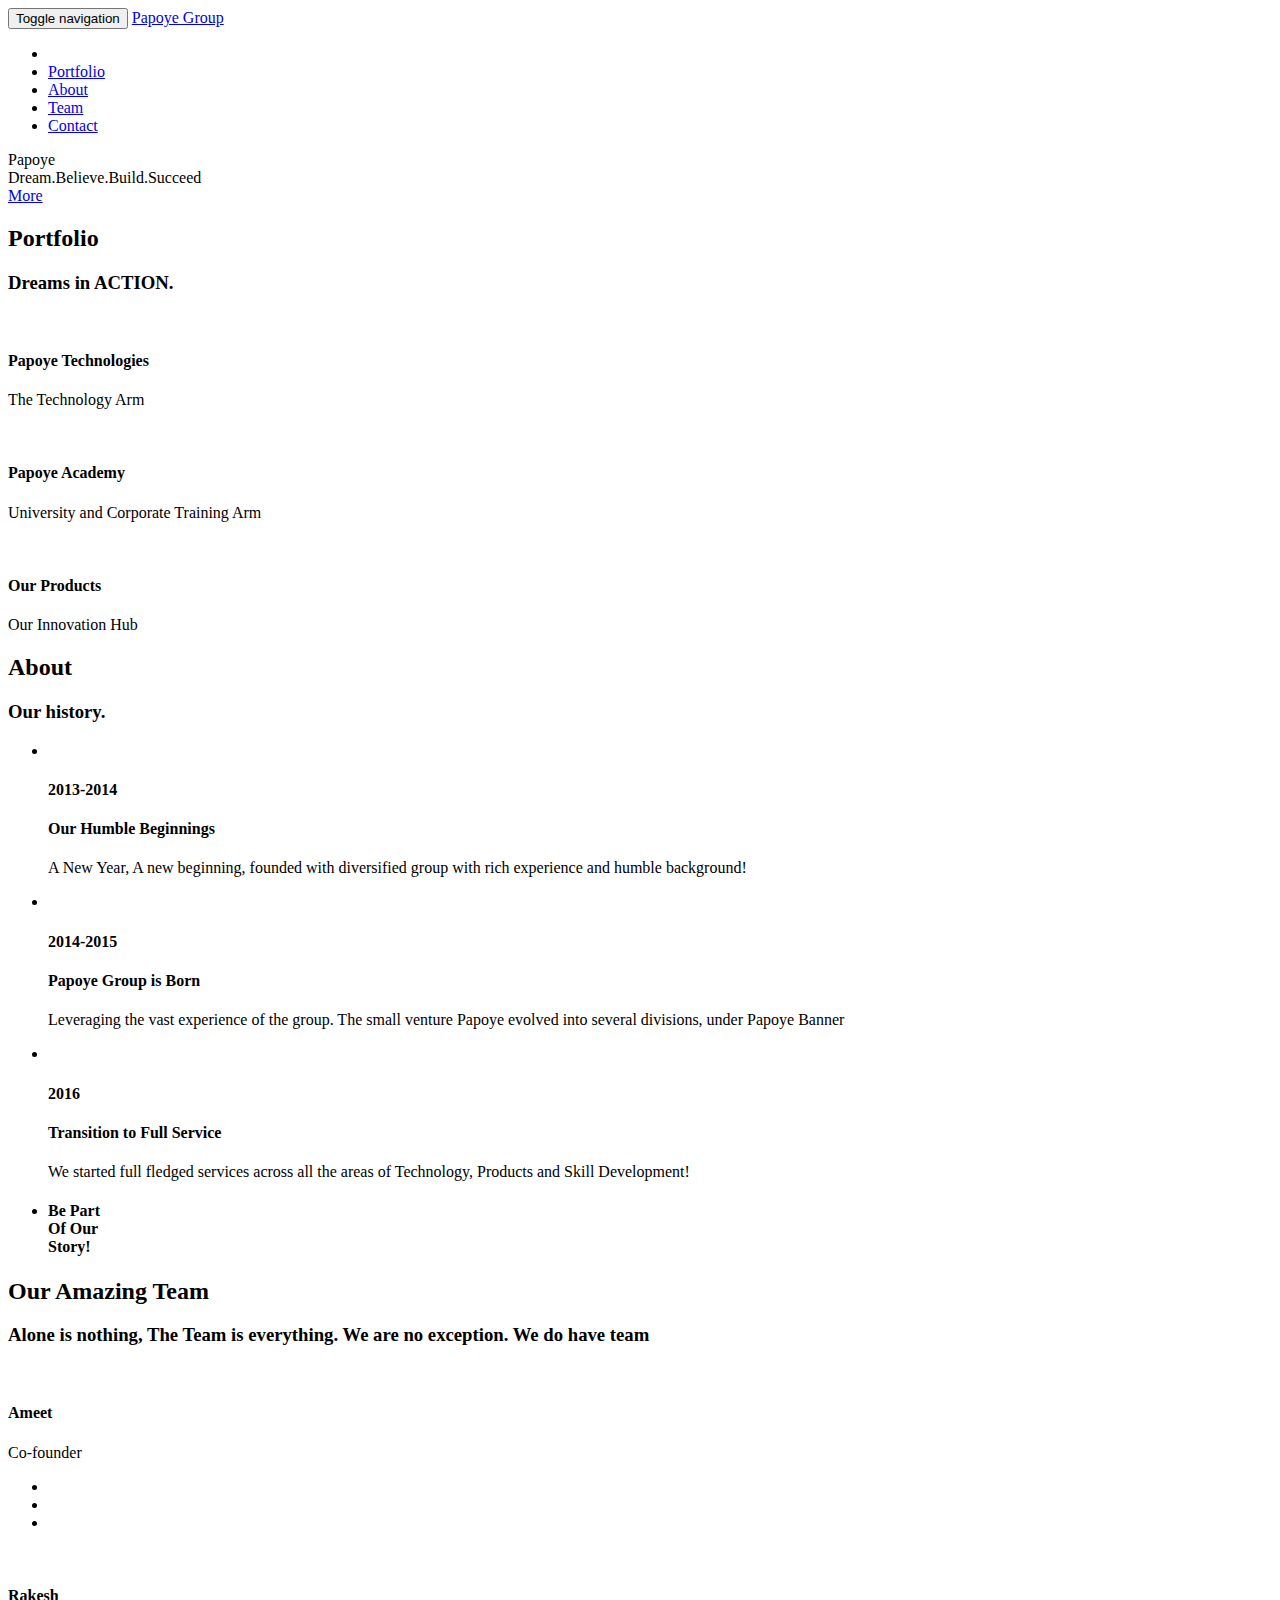
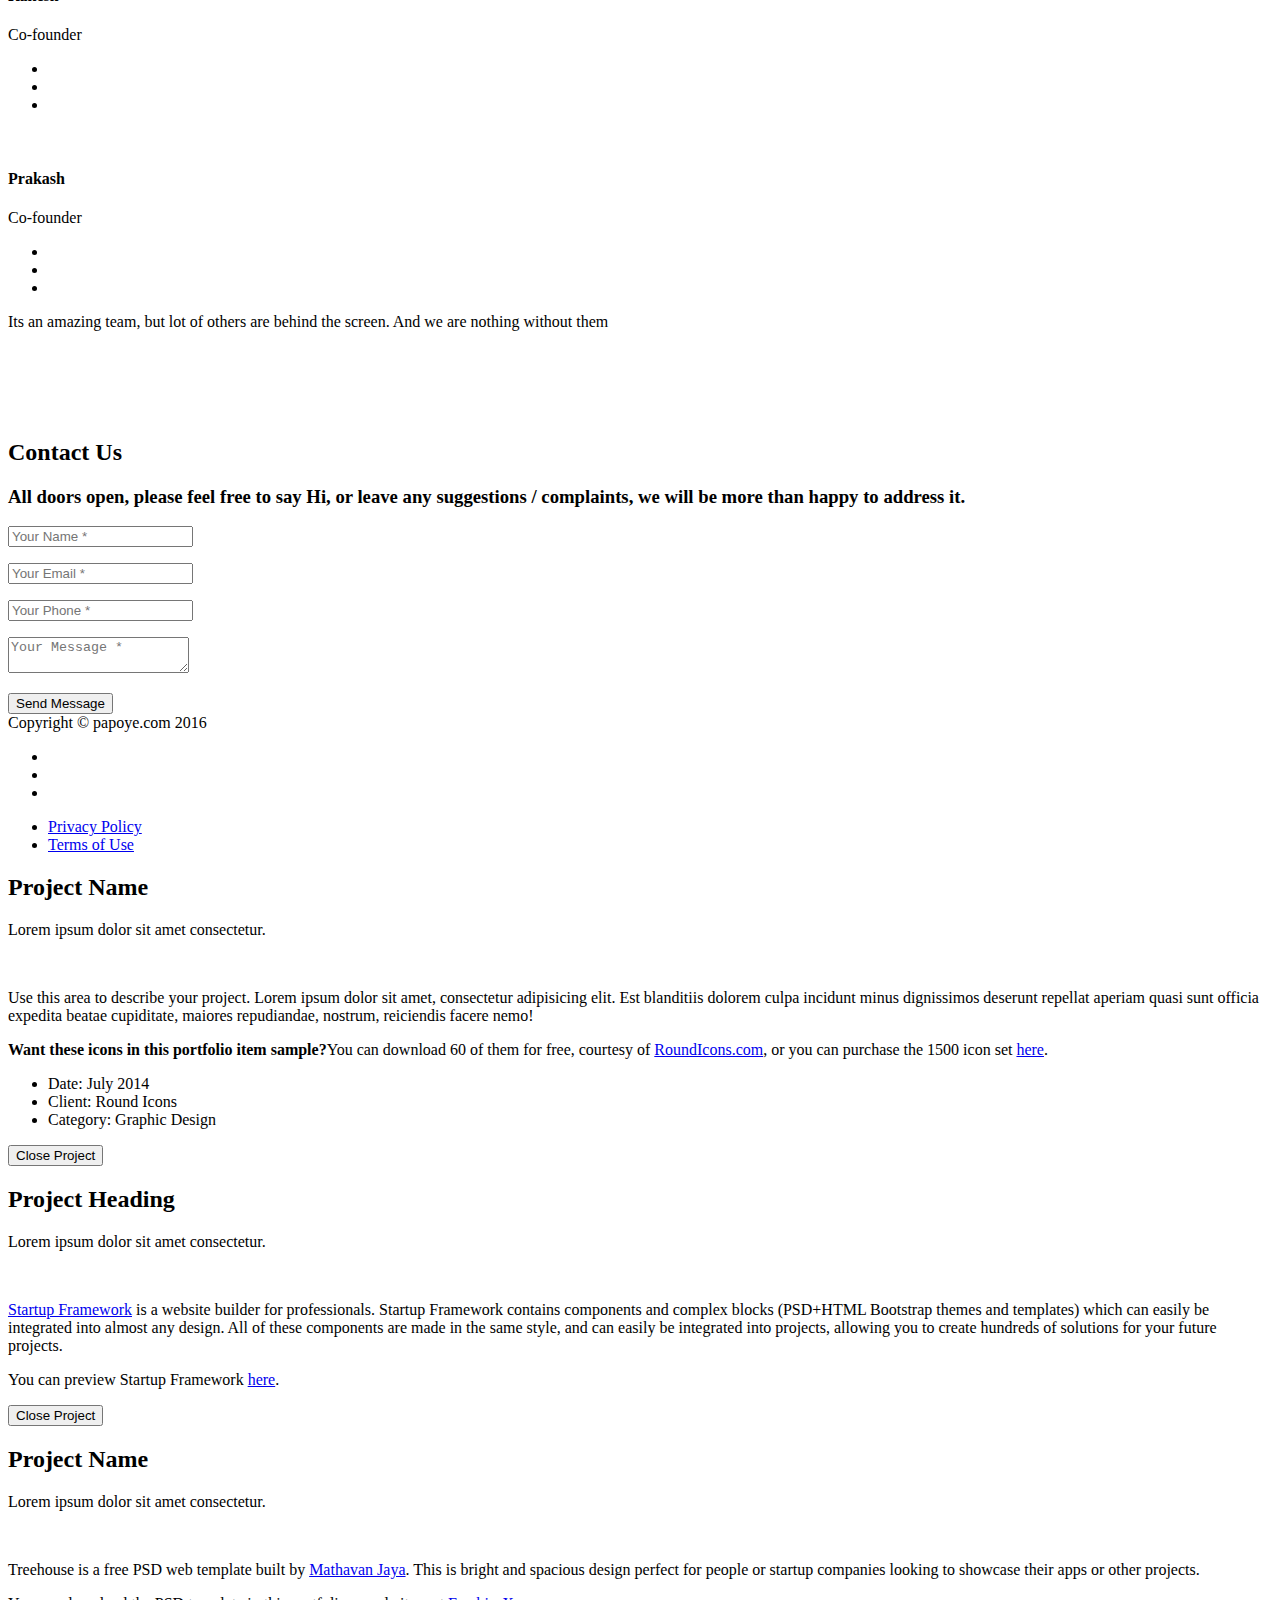
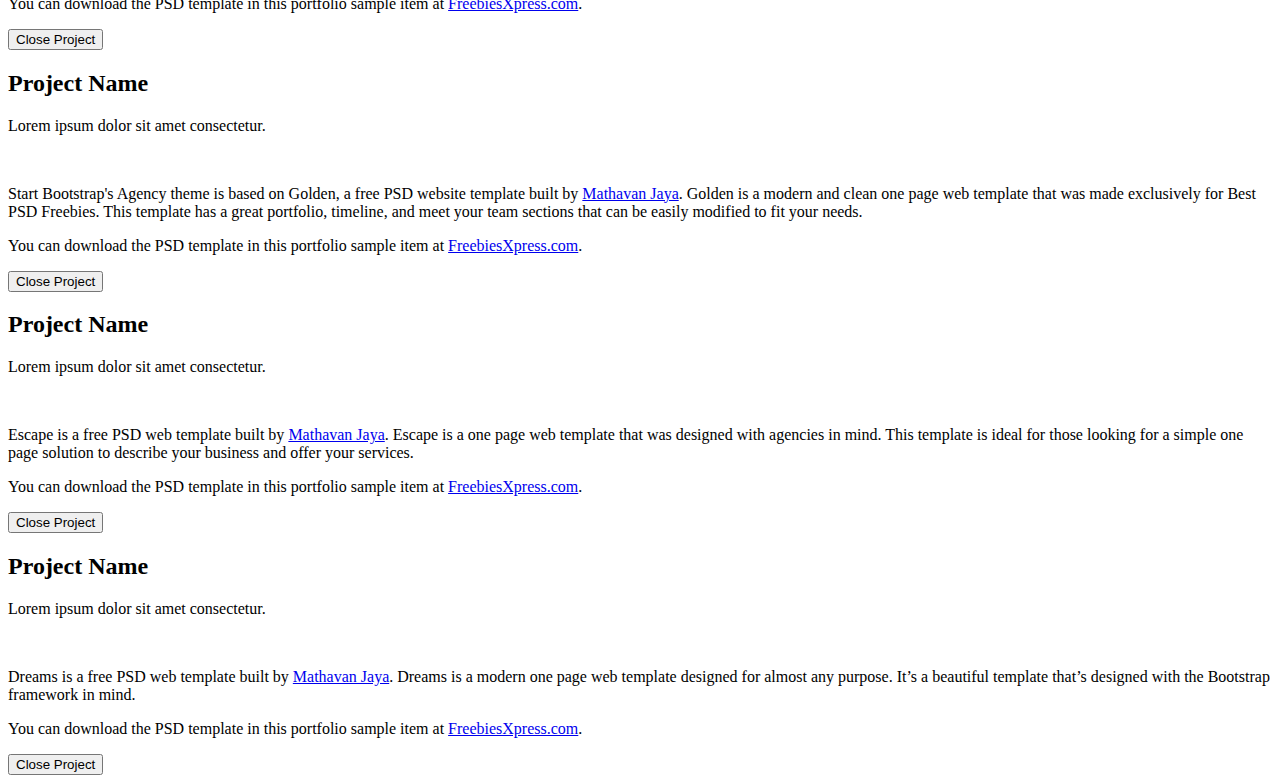
==== index.html @ d8cf4dfd "Update index.html" ====
<!DOCTYPE html>
<html lang="en" ng-app="dreamApp">

<head>

    <meta charset="utf-8">
    <meta http-equiv="X-UA-Compatible" content="IE=edge">
    <meta name="viewport" content="width=device-width, initial-scale=1">
    <meta name="description" content="">
    <meta name="author" content="">

    <title>Papoye - Dream.Believe.Build.Succeed.</title>

    <!-- Bootstrap Core CSS -->
    <link href="css/bootstrap.min.css" rel="stylesheet">

    <!-- Custom CSS -->
    <link href="css/agency.css" rel="stylesheet">

    <!-- Custom Fonts -->
    <link href="font-awesome/css/font-awesome.min.css" rel="stylesheet" type="text/css">
    <link href="https://fonts.googleapis.com/css?family=Montserrat:400,700" rel="stylesheet" type="text/css">
    <link href='https://fonts.googleapis.com/css?family=Kaushan+Script' rel='stylesheet' type='text/css'>
    <link href='https://fonts.googleapis.com/css?family=Droid+Serif:400,700,400italic,700italic' rel='stylesheet' type='text/css'>
    <link href='https://fonts.googleapis.com/css?family=Roboto+Slab:400,100,300,700' rel='stylesheet' type='text/css'>

    <!-- HTML5 Shim and Respond.js IE8 support of HTML5 elements and media queries -->
    <!-- WARNING: Respond.js doesn't work if you view the page via file:// -->
    <!--[if lt IE 9]>
        <script src="https://oss.maxcdn.com/libs/html5shiv/3.7.0/html5shiv.js"></script>
        <script src="https://oss.maxcdn.com/libs/respond.js/1.4.2/respond.min.js"></script>
    <![endif]-->

	<script src="bower_components/angular/angular.js" type="text/javascript"></script>
    <script src="bower_components/angular-sanitize/angular-sanitize.js" type="text/javascript"></script>
    <script src="components/home.js" type="text/javascript"></script>
    
    <script src="bower_components/angular-bootstrap/ui-bootstrap-tpls.min.js" type="text/javascript"></script>
</head>

<body id="page-top" class="index" ng-controller='HomeController as homeController'>

    <!-- Navigation -->
    <nav class="navbar navbar-default navbar-fixed-top">
        <div class="container">
            <!-- Brand and toggle get grouped for better mobile display -->
            <div class="navbar-header page-scroll">
                <button type="button" class="navbar-toggle" data-toggle="collapse" data-target="#bs-example-navbar-collapse-1">
                    <span class="sr-only">Toggle navigation</span>
                    <span class="icon-bar"></span>
                    <span class="icon-bar"></span>
                    <span class="icon-bar"></span>
                </button>
                <a class="navbar-brand page-scroll" href="#page-top">Papoye Group</a>
            </div>

            <!-- Collect the nav links, forms, and other content for toggling -->
            <div class="collapse navbar-collapse" id="bs-example-navbar-collapse-1">
                <ul class="nav navbar-nav navbar-right">
                    <li class="hidden">
                        <a href="#page-top"></a>
                    </li>
                    <li>
                        <a class="page-scroll" href="#portfolio">Portfolio</a>
                    </li>
                    <li>
                        <a class="page-scroll" href="#about">About</a>
                    </li>
                    <li>
                        <a class="page-scroll" href="#team">Team</a>
                    </li>
                    <li>
                        <a class="page-scroll" href="#contact">Contact</a>
                    </li>
                </ul>
            </div>
            <!-- /.navbar-collapse -->
        </div>
        <!-- /.container-fluid -->
    </nav>

    <!-- Header -->
    <header>
        <div class="container">
            <div class="intro-text">
                <div class="intro-heading">Papoye</div>
                <div class="intro-lead-in">Dream.Believe.Build.Succeed</div>
                <a href="#services" class="page-scroll btn btn-xl">More</a>
            </div>
        </div>
    </header>
    
    <!-- Services Section -->
    
    <!--section id="services" ng-bind-html="homeController.servicesSection">
    </section -->
    

    <!-- Portfolio Grid Section -->
    <section id="portfolio" class="bg-light-gray">
    	<div class="container">
            <div class="row">
                <div class="col-lg-12 text-center">
                    <h2 class="section-heading">Portfolio</h2>
                    <h3 class="section-subheading text-muted">Dreams in ACTION.</h3>
                </div>
            </div>
            <div class="row">
                <div class="col-md-4 col-sm-6 portfolio-item">
                    <a href="#portfolioModal1" class="portfolio-link" data-toggle="modal">
                        <div class="portfolio-hover">
                            <div class="portfolio-hover-content">
                                <i class="fa fa-plus fa-3x"></i>
                            </div>
                        </div>
                        <img src="img/portfolio/roundicons.png" class="img-responsive" alt="">
                    </a>
                    <div class="portfolio-caption">
                        <h4>Papoye Technologies</h4>
                        <p class="text-muted">The Technology Arm</p>
                    </div>
                </div>
                <div class="col-md-4 col-sm-6 portfolio-item">
                    <a href="#portfolioModal2" class="portfolio-link" data-toggle="modal">
                        <div class="portfolio-hover">
                            <div class="portfolio-hover-content">
                                <i class="fa fa-plus fa-3x"></i>
                            </div>
                        </div>
                        <img src="img/portfolio/startup-framework.png" class="img-responsive" alt="">
                    </a>
                    <div class="portfolio-caption">
                        <h4>Papoye Academy</h4>
                        <p class="text-muted">University and Corporate Training Arm</p>
                    </div>
                </div>
                <div class="col-md-4 col-sm-6 portfolio-item">
                    <a href="#portfolioModal3" class="portfolio-link" data-toggle="modal">
                        <div class="portfolio-hover">
                            <div class="portfolio-hover-content">
                                <i class="fa fa-plus fa-3x"></i>
                            </div>
                        </div>
                        <img src="img/portfolio/treehouse.png" class="img-responsive" alt="">
                    </a>
                    <div class="portfolio-caption">
                        <h4>Our Products</h4>
                        <p class="text-muted">Our Innovation Hub</p>
                    </div>
                </div>
            </div>
        </div>
    </section>

    <!-- About Section -->
    <section id="about">
        <div class="container">
            <div class="row">
                <div class="col-lg-12 text-center">
                    <h2 class="section-heading">About</h2>
                    <h3 class="section-subheading text-muted">Our history.</h3>
                </div>
            </div>
            <div class="row">
                <div class="col-lg-12">
                    <ul class="timeline">
                        <li>
                            <div class="timeline-image">
                                <img class="img-circle img-responsive" src="img/about/1.jpg" alt="">
                            </div>
                            <div class="timeline-panel">
                                <div class="timeline-heading">
                                    <h4>2013-2014</h4>
                                    <h4 class="subheading">Our Humble Beginnings</h4>
                                </div>
                                <div class="timeline-body">
                                    <p class="text-muted">A New Year, A new beginning, founded with diversified group with rich experience and humble background!</p>
                                </div>
                            </div>
                        </li>
                        <li class="timeline-inverted">
                            <div class="timeline-image">
                                <img class="img-circle img-responsive" src="img/about/2.jpg" alt="">
                            </div>
                            <div class="timeline-panel">
                                <div class="timeline-heading">
                                    <h4>2014-2015</h4>
                                    <h4 class="subheading">Papoye Group is Born</h4>
                                </div>
                                <div class="timeline-body">
                                    <p class="text-muted">Leveraging the vast experience of the group. The small venture Papoye evolved into several divisions, under Papoye Banner</p>
                                </div>
                            </div>
                        </li>
                        <li>
                            <div class="timeline-image">
                                <img class="img-circle img-responsive" src="img/about/3.jpg" alt="">
                            </div>
                            <div class="timeline-panel">
                                <div class="timeline-heading">
                                    <h4>2016</h4>
                                    <h4 class="subheading">Transition to Full Service</h4>
                                </div>
                                <div class="timeline-body">
                                    <p class="text-muted">We started full fledged services across all the areas of Technology, Products and Skill Development!</p>
                                </div>
                            </div>
                        </li>
                        <li class="timeline-inverted">
                            <div class="timeline-image">
                                <h4>Be Part
                                    <br>Of Our
                                    <br>Story!</h4>
                            </div>
                        </li>
                    </ul>
                </div>
            </div>
        </div>
    </section>

    <!-- Team Section -->
    <section id="team" class="bg-light-gray">
        <div class="container">
            <div class="row">
                <div class="col-lg-12 text-center">
                    <h2 class="section-heading">Our Amazing Team</h2>
                    <h3 class="section-subheading text-muted">Alone is nothing, The Team is everything. We are no exception. We do have team</h3>
                </div>
            </div>
            <div class="row">
                <div class="col-sm-4">
                    <div class="team-member">
                        <img src="img/team/1dd.jpg" class="img-responsive img-circle" alt="">
                        <h4>Ameet</h4>
                        <p class="text-muted">Co-founder</p>
                        <ul class="list-inline social-buttons">
                            <li><a href="#"><i class="fa fa-twitter"></i></a>
                            </li>
                            <li><a href="#"><i class="fa fa-facebook"></i></a>
                            </li>
                            <li><a href="#"><i class="fa fa-linkedin"></i></a>
                            </li>
                        </ul>
                    </div>
                </div>
                <div class="col-sm-4">
                    <div class="team-member">
                        <img src="img/team/2ddd.jpg" class="img-responsive img-circle" alt="">
                        <h4>Rakesh</h4>
                        <p class="text-muted">Co-founder</p>
                        <ul class="list-inline social-buttons">
                            <li><a href="#"><i class="fa fa-twitter"></i></a>
                            </li>
                            <li><a href="#"><i class="fa fa-facebook"></i></a>
                            </li>
                            <li><a href="#"><i class="fa fa-linkedin"></i></a>
                            </li>
                        </ul>
                    </div>
                </div>
                <div class="col-sm-4">
                    <div class="team-member">
                        <img src="img/team/3ddd.jpg" class="img-responsive img-circle" alt="">
                        <h4>Prakash</h4>
                        <p class="text-muted">Co-founder</p>
                        <ul class="list-inline social-buttons">
                            <li><a href="#"><i class="fa fa-twitter"></i></a>
                            </li>
                            <li><a href="#"><i class="fa fa-facebook"></i></a>
                            </li>
                            <li><a href="#"><i class="fa fa-linkedin"></i></a>
                            </li>
                        </ul>
                    </div>
                </div>
            </div>
            <div class="row">
                <div class="col-lg-8 col-lg-offset-2 text-center">
                    <p class="large text-muted">Its an amazing team, but lot of others are behind the screen. And we are nothing without them</p>
                </div>
            </div>
        </div>
    </section>

    <!-- Clients Aside -->
    <aside class="clients">
        <div class="container">
            <div class="row">
                <div class="col-md-3 col-sm-6">
                    <a href="#">
                        <img src="img/logos/envato.jpg" class="img-responsive img-centered" alt="">
                    </a>
                </div>
                <div class="col-md-3 col-sm-6">
                    <a href="#">
                        <img src="img/logos/designmodo.jpg" class="img-responsive img-centered" alt="">
                    </a>
                </div>
                <div class="col-md-3 col-sm-6">
                    <a href="#">
                        <img src="img/logos/themeforest.jpg" class="img-responsive img-centered" alt="">
                    </a>
                </div>
                <div class="col-md-3 col-sm-6">
                    <a href="#">
                        <img src="img/logos/creative-market.jpg" class="img-responsive img-centered" alt="">
                    </a>
                </div>
            </div>
        </div>
    </aside>
    
    <!-- Contact Section -->
    <section id="contact">
        <div class="container">
            <div class="row">
                <div class="col-lg-12 text-center">
                    <h2 class="section-heading">Contact Us</h2>
                    <h3 class="section-subheading text-muted">All doors open, please feel free to say Hi, or leave any suggestions / complaints, we will be more than happy to address it.</h3>
                </div>
            </div>
            <div class="row">
                <div class="col-lg-12">
                    <form name="sentMessage" id="contactForm" novalidate>
                        <div class="row">
                            <div class="col-md-6">
                                <div class="form-group">
                                    <input type="text" class="form-control" placeholder="Your Name *" id="name" required data-validation-required-message="Please enter your name.">
                                    <p class="help-block text-danger"></p>
                                </div>
                                <div class="form-group">
                                    <input type="email" class="form-control" placeholder="Your Email *" id="email" required data-validation-required-message="Please enter your email address.">
                                    <p class="help-block text-danger"></p>
                                </div>
                                <div class="form-group">
                                    <input type="tel" class="form-control" placeholder="Your Phone *" id="phone" required data-validation-required-message="Please enter your phone number.">
                                    <p class="help-block text-danger"></p>
                                </div>
                            </div>
                            <div class="col-md-6">
                                <div class="form-group">
                                    <textarea class="form-control" placeholder="Your Message *" id="message" required data-validation-required-message="Please enter a message."></textarea>
                                    <p class="help-block text-danger"></p>
                                </div>
                            </div>
                            <div class="clearfix"></div>
                            <div class="col-lg-12 text-center">
                                <div id="success"></div>
                                <button type="submit" class="btn btn-xl">Send Message</button>
                            </div>
                        </div>
                    </form>
                </div>
            </div>
        </div>
    </section>

    <footer>
        <div class="container">
            <div class="row">
                <div class="col-md-4">
                    <span class="copyright">Copyright &copy; papoye.com 2016</span>
                </div>
                <div class="col-md-4">
                    <ul class="list-inline social-buttons">
                        <li><a href="#"><i class="fa fa-twitter"></i></a>
                        </li>
                        <li><a href="#"><i class="fa fa-facebook"></i></a>
                        </li>
                        <li><a href="#"><i class="fa fa-linkedin"></i></a>
                        </li>
                    </ul>
                </div>
                <div class="col-md-4">
                    <ul class="list-inline quicklinks">
                        <li><a href="#">Privacy Policy</a>
                        </li>
                        <li><a href="#">Terms of Use</a>
                        </li>
                    </ul>
                </div>
            </div>
        </div>
    </footer>

    <!-- Portfolio Modals -->
    <!-- Use the modals below to showcase details about your portfolio projects! -->

    <!-- Portfolio Modal 1 -->
    <div class="portfolio-modal modal fade" id="portfolioModal1" tabindex="-1" role="dialog" aria-hidden="true">
        <div class="modal-content">
            <div class="close-modal" data-dismiss="modal">
                <div class="lr">
                    <div class="rl">
                    </div>
                </div>
            </div>
            <div class="container">
                <div class="row">
                    <div class="col-lg-8 col-lg-offset-2">
                        <div class="modal-body">
                            <!-- Project Details Go Here -->
                            <h2>Project Name</h2>
                            <p class="item-intro text-muted">Lorem ipsum dolor sit amet consectetur.</p>
                            <img class="img-responsive img-centered" src="img/portfolio/roundicons-free.png" alt="">
                            <p>Use this area to describe your project. Lorem ipsum dolor sit amet, consectetur adipisicing elit. Est blanditiis dolorem culpa incidunt minus dignissimos deserunt repellat aperiam quasi sunt officia expedita beatae cupiditate, maiores repudiandae, nostrum, reiciendis facere nemo!</p>
                            <p>
                                <strong>Want these icons in this portfolio item sample?</strong>You can download 60 of them for free, courtesy of <a href="https://getdpd.com/cart/hoplink/18076?referrer=bvbo4kax5k8ogc">RoundIcons.com</a>, or you can purchase the 1500 icon set <a href="https://getdpd.com/cart/hoplink/18076?referrer=bvbo4kax5k8ogc">here</a>.</p>
                            <ul class="list-inline">
                                <li>Date: July 2014</li>
                                <li>Client: Round Icons</li>
                                <li>Category: Graphic Design</li>
                            </ul>
                            <button type="button" class="btn btn-primary" data-dismiss="modal"><i class="fa fa-times"></i> Close Project</button>
                        </div>
                    </div>
                </div>
            </div>
        </div>
    </div>

    <!-- Portfolio Modal 2 -->
    <div class="portfolio-modal modal fade" id="portfolioModal2" tabindex="-1" role="dialog" aria-hidden="true">
        <div class="modal-content">
            <div class="close-modal" data-dismiss="modal">
                <div class="lr">
                    <div class="rl">
                    </div>
                </div>
            </div>
            <div class="container">
                <div class="row">
                    <div class="col-lg-8 col-lg-offset-2">
                        <div class="modal-body">
                            <h2>Project Heading</h2>
                            <p class="item-intro text-muted">Lorem ipsum dolor sit amet consectetur.</p>
                            <img class="img-responsive img-centered" src="img/portfolio/startup-framework-preview.png" alt="">
                            <p><a href="http://designmodo.com/startup/?u=787">Startup Framework</a> is a website builder for professionals. Startup Framework contains components and complex blocks (PSD+HTML Bootstrap themes and templates) which can easily be integrated into almost any design. All of these components are made in the same style, and can easily be integrated into projects, allowing you to create hundreds of solutions for your future projects.</p>
                            <p>You can preview Startup Framework <a href="http://designmodo.com/startup/?u=787">here</a>.</p>
                            <button type="button" class="btn btn-primary" data-dismiss="modal"><i class="fa fa-times"></i> Close Project</button>
                        </div>
                    </div>
                </div>
            </div>
        </div>
    </div>

    <!-- Portfolio Modal 3 -->
    <div class="portfolio-modal modal fade" id="portfolioModal3" tabindex="-1" role="dialog" aria-hidden="true">
        <div class="modal-content">
            <div class="close-modal" data-dismiss="modal">
                <div class="lr">
                    <div class="rl">
                    </div>
                </div>
            </div>
            <div class="container">
                <div class="row">
                    <div class="col-lg-8 col-lg-offset-2">
                        <div class="modal-body">
                            <!-- Project Details Go Here -->
                            <h2>Project Name</h2>
                            <p class="item-intro text-muted">Lorem ipsum dolor sit amet consectetur.</p>
                            <img class="img-responsive img-centered" src="img/portfolio/treehouse-preview.png" alt="">
                            <p>Treehouse is a free PSD web template built by <a href="https://www.behance.net/MathavanJaya">Mathavan Jaya</a>. This is bright and spacious design perfect for people or startup companies looking to showcase their apps or other projects.</p>
                            <p>You can download the PSD template in this portfolio sample item at <a href="http://freebiesxpress.com/gallery/treehouse-free-psd-web-template/">FreebiesXpress.com</a>.</p>
                            <button type="button" class="btn btn-primary" data-dismiss="modal"><i class="fa fa-times"></i> Close Project</button>
                        </div>
                    </div>
                </div>
            </div>
        </div>
    </div>

    <!-- Portfolio Modal 4 -->
    <div class="portfolio-modal modal fade" id="portfolioModal4" tabindex="-1" role="dialog" aria-hidden="true">
        <div class="modal-content">
            <div class="close-modal" data-dismiss="modal">
                <div class="lr">
                    <div class="rl">
                    </div>
                </div>
            </div>
            <div class="container">
                <div class="row">
                    <div class="col-lg-8 col-lg-offset-2">
                        <div class="modal-body">
                            <!-- Project Details Go Here -->
                            <h2>Project Name</h2>
                            <p class="item-intro text-muted">Lorem ipsum dolor sit amet consectetur.</p>
                            <img class="img-responsive img-centered" src="img/portfolio/golden-preview.png" alt="">
                            <p>Start Bootstrap's Agency theme is based on Golden, a free PSD website template built by <a href="https://www.behance.net/MathavanJaya">Mathavan Jaya</a>. Golden is a modern and clean one page web template that was made exclusively for Best PSD Freebies. This template has a great portfolio, timeline, and meet your team sections that can be easily modified to fit your needs.</p>
                            <p>You can download the PSD template in this portfolio sample item at <a href="http://freebiesxpress.com/gallery/golden-free-one-page-web-template/">FreebiesXpress.com</a>.</p>
                            <button type="button" class="btn btn-primary" data-dismiss="modal"><i class="fa fa-times"></i> Close Project</button>
                        </div>
                    </div>
                </div>
            </div>
        </div>
    </div>

    <!-- Portfolio Modal 5 -->
    <div class="portfolio-modal modal fade" id="portfolioModal5" tabindex="-1" role="dialog" aria-hidden="true">
        <div class="modal-content">
            <div class="close-modal" data-dismiss="modal">
                <div class="lr">
                    <div class="rl">
                    </div>
                </div>
            </div>
            <div class="container">
                <div class="row">
                    <div class="col-lg-8 col-lg-offset-2">
                        <div class="modal-body">
                            <!-- Project Details Go Here -->
                            <h2>Project Name</h2>
                            <p class="item-intro text-muted">Lorem ipsum dolor sit amet consectetur.</p>
                            <img class="img-responsive img-centered" src="img/portfolio/escape-preview.png" alt="">
                            <p>Escape is a free PSD web template built by <a href="https://www.behance.net/MathavanJaya">Mathavan Jaya</a>. Escape is a one page web template that was designed with agencies in mind. This template is ideal for those looking for a simple one page solution to describe your business and offer your services.</p>
                            <p>You can download the PSD template in this portfolio sample item at <a href="http://freebiesxpress.com/gallery/escape-one-page-psd-web-template/">FreebiesXpress.com</a>.</p>
                            <button type="button" class="btn btn-primary" data-dismiss="modal"><i class="fa fa-times"></i> Close Project</button>
                        </div>
                    </div>
                </div>
            </div>
        </div>
    </div>

    <!-- Portfolio Modal 6 -->
    <div class="portfolio-modal modal fade" id="portfolioModal6" tabindex="-1" role="dialog" aria-hidden="true">
        <div class="modal-content">
            <div class="close-modal" data-dismiss="modal">
                <div class="lr">
                    <div class="rl">
                    </div>
                </div>
            </div>
            <div class="container">
                <div class="row">
                    <div class="col-lg-8 col-lg-offset-2">
                        <div class="modal-body">
                            <!-- Project Details Go Here -->
                            <h2>Project Name</h2>
                            <p class="item-intro text-muted">Lorem ipsum dolor sit amet consectetur.</p>
                            <img class="img-responsive img-centered" src="img/portfolio/dreams-preview.png" alt="">
                            <p>Dreams is a free PSD web template built by <a href="https://www.behance.net/MathavanJaya">Mathavan Jaya</a>. Dreams is a modern one page web template designed for almost any purpose. It’s a beautiful template that’s designed with the Bootstrap framework in mind.</p>
                            <p>You can download the PSD template in this portfolio sample item at <a href="http://freebiesxpress.com/gallery/dreams-free-one-page-web-template/">FreebiesXpress.com</a>.</p>
                            <button type="button" class="btn btn-primary" data-dismiss="modal"><i class="fa fa-times"></i> Close Project</button>
                        </div>
                    </div>
                </div>
            </div>
        </div>
    </div>

    <!-- jQuery -->
    <script src="js/jquery.js"></script>

    <!-- Bootstrap Core JavaScript -->
    <script src="js/bootstrap.min.js"></script>

    <!-- Plugin JavaScript -->
    <script src="http://cdnjs.cloudflare.com/ajax/libs/jquery-easing/1.3/jquery.easing.min.js"></script>
    <script src="js/classie.js"></script>
    <script src="js/cbpAnimatedHeader.js"></script>

    <!-- Contact Form JavaScript -->
    <script src="js/jqBootstrapValidation.js"></script>
    <script src="js/contact_me.js"></script>

    <!-- Custom Theme JavaScript -->
    <script src="js/agency.js"></script>
    
    <script>
      (function(i,s,o,g,r,a,m){i['GoogleAnalyticsObject']=r;i[r]=i[r]||function(){
      (i[r].q=i[r].q||[]).push(arguments)},i[r].l=1*new Date();a=s.createElement(o),
      m=s.getElementsByTagName(o)[0];a.async=1;a.src=g;m.parentNode.insertBefore(a,m)
      })(window,document,'script','//www.google-analytics.com/analytics.js','ga');
    
      ga('create', 'UA-64086937-1', 'auto');
      ga('send', 'pageview');
    
    </script>
    
</body>

</html>
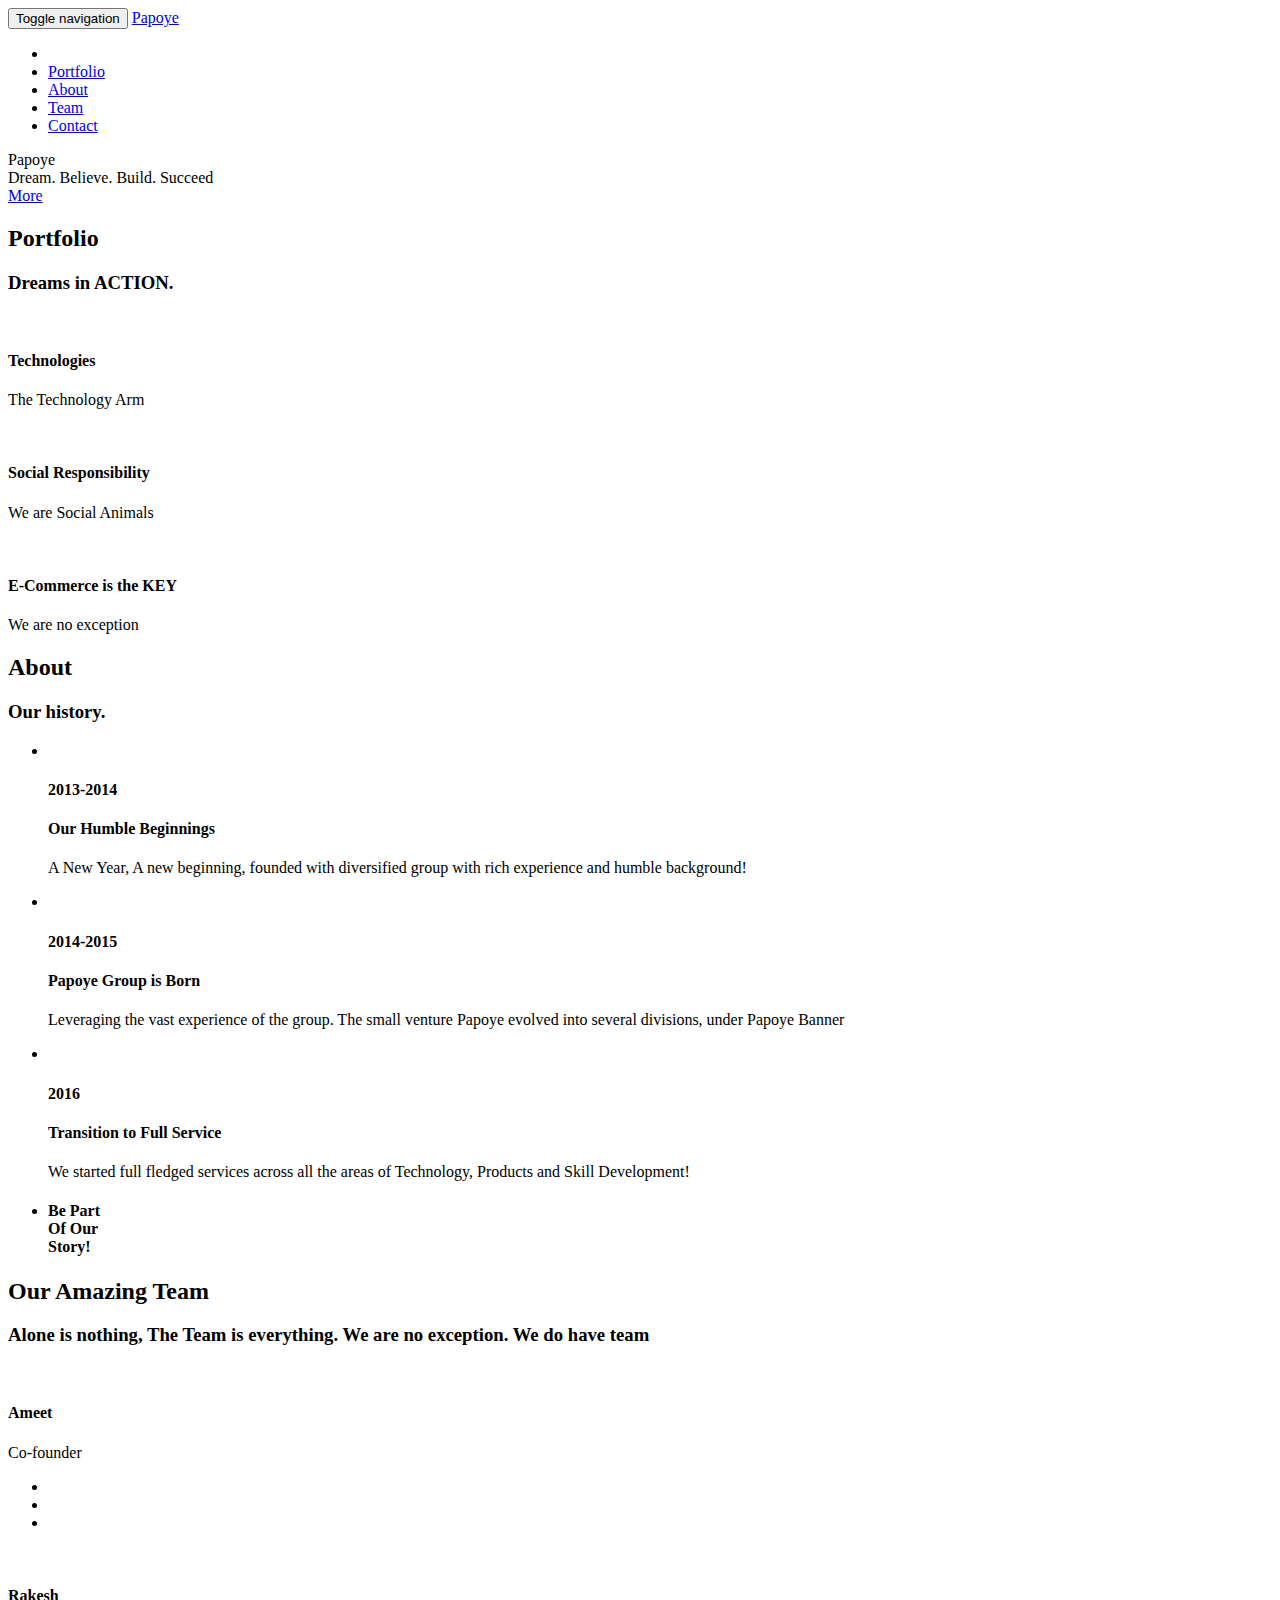
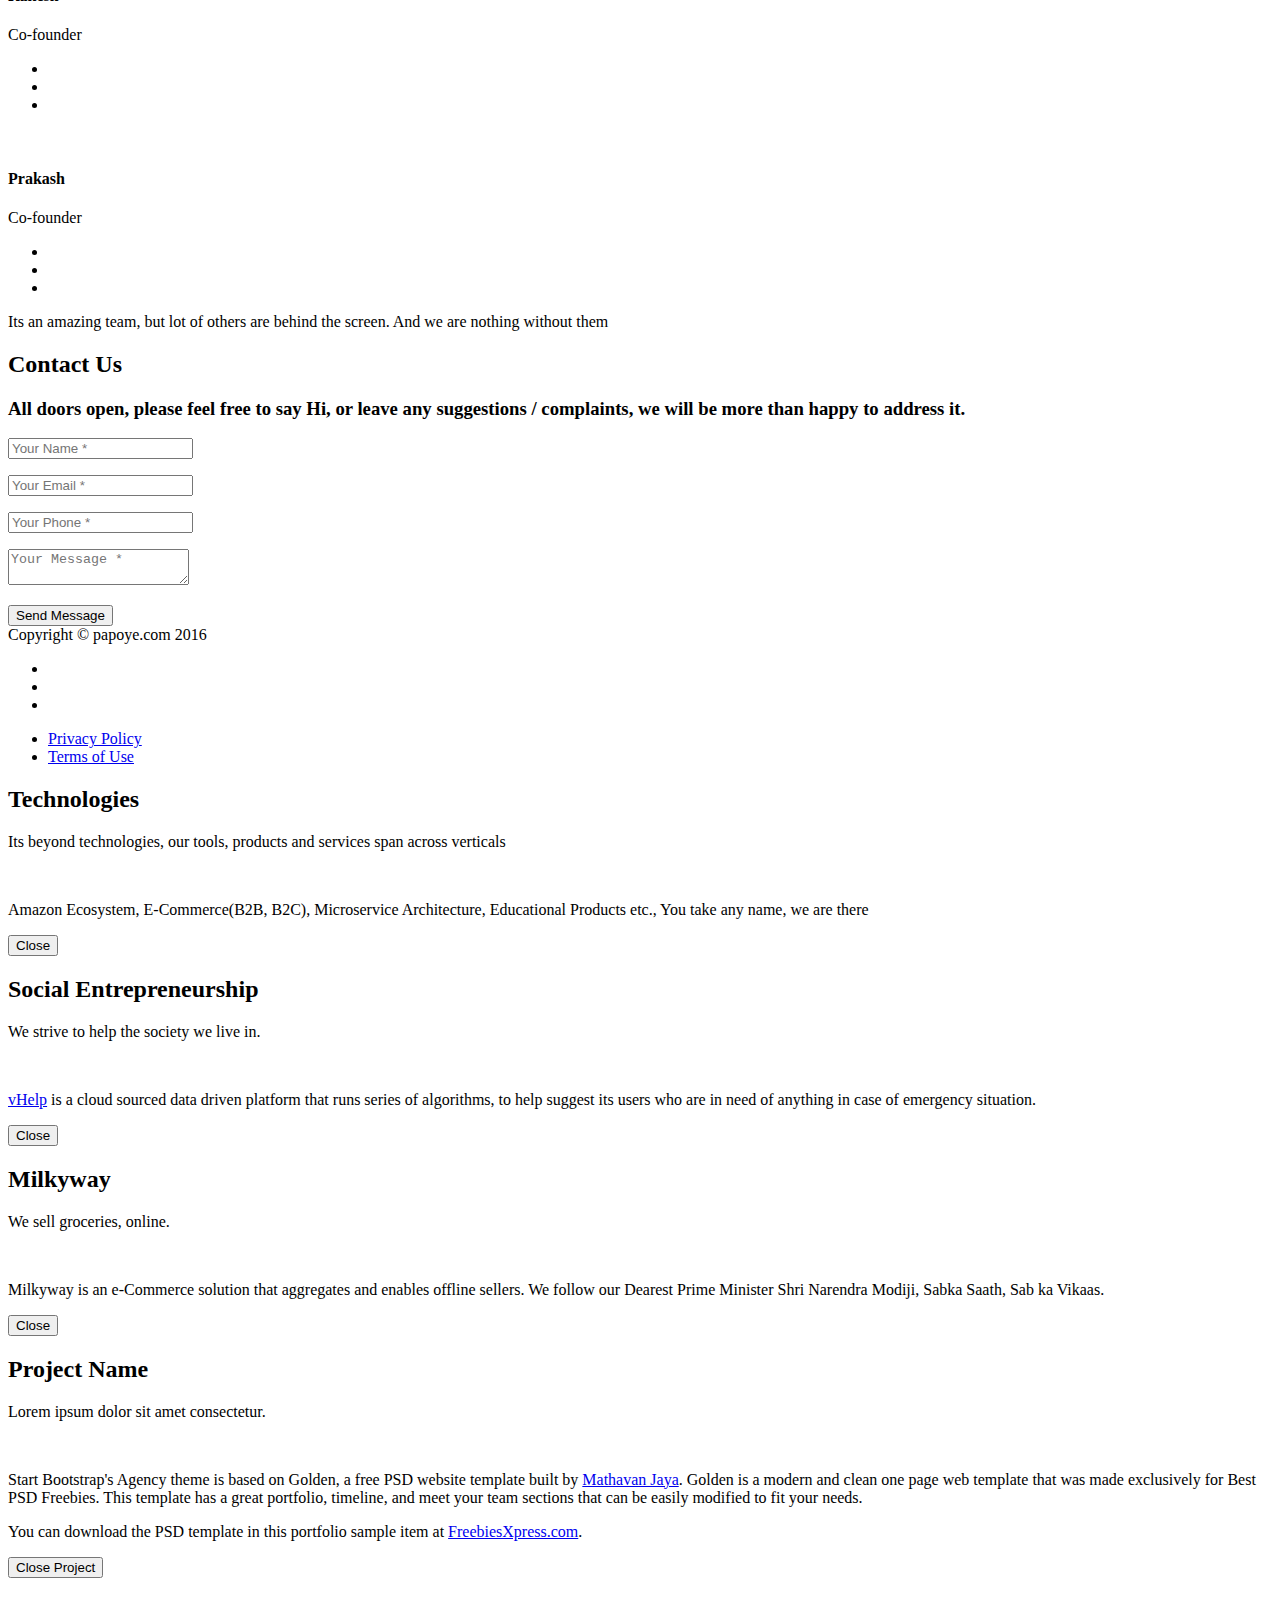
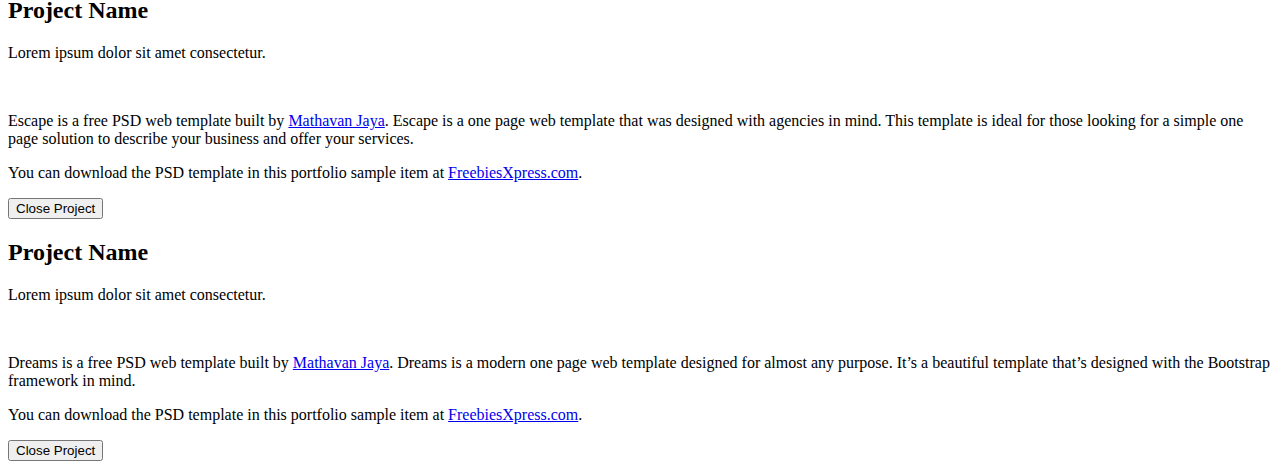
==== commit 0522523a: "added google analytics" ====
--- a/index.html
+++ b/index.html
@@ -51,7 +51,7 @@
                     <span class="icon-bar"></span>
                     <span class="icon-bar"></span>
                 </button>
-                <a class="navbar-brand page-scroll" href="#page-top">Papoye Group</a>
+                <a class="navbar-brand page-scroll" href="#page-top">Papoye</a>
             </div>
 
             <!-- Collect the nav links, forms, and other content for toggling -->
@@ -84,7 +84,7 @@
         <div class="container">
             <div class="intro-text">
                 <div class="intro-heading">Papoye</div>
-                <div class="intro-lead-in">Dream.Believe.Build.Succeed</div>
+                <div class="intro-lead-in">Dream. Believe. Build. Succeed</div>
                 <a href="#services" class="page-scroll btn btn-xl">More</a>
             </div>
         </div>
@@ -113,10 +113,10 @@
                                 <i class="fa fa-plus fa-3x"></i>
                             </div>
                         </div>
-                        <img src="img/portfolio/roundicons.png" class="img-responsive" alt="">
+                        <img src="img/portfolio/about_img.jpg" style="height: 260px;" class="img-responsive" alt="">
                     </a>
                     <div class="portfolio-caption">
-                        <h4>Papoye Technologies</h4>
+                        <h4>Technologies</h4>
                         <p class="text-muted">The Technology Arm</p>
                     </div>
                 </div>
@@ -127,11 +127,11 @@
                                 <i class="fa fa-plus fa-3x"></i>
                             </div>
                         </div>
-                        <img src="img/portfolio/startup-framework.png" class="img-responsive" alt="">
+                        <img src="img/portfolio/social-entrepreneurship.jpg" style="height: 260px;" class="img-responsive" alt="">
                     </a>
                     <div class="portfolio-caption">
-                        <h4>Papoye Academy</h4>
-                        <p class="text-muted">University and Corporate Training Arm</p>
+                        <h4>Social Responsibility</h4>
+                        <p class="text-muted">We are Social Animals</p>
                     </div>
                 </div>
                 <div class="col-md-4 col-sm-6 portfolio-item">
@@ -141,11 +141,11 @@
                                 <i class="fa fa-plus fa-3x"></i>
                             </div>
                         </div>
-                        <img src="img/portfolio/treehouse.png" class="img-responsive" alt="">
+                        <img src="img/portfolio/ecommerce2.jpg" style="height: 260px;" class="img-responsive" alt="">
                     </a>
                     <div class="portfolio-caption">
-                        <h4>Our Products</h4>
-                        <p class="text-muted">Our Innovation Hub</p>
+                        <h4>E-Commerce is the KEY</h4>
+                        <p class="text-muted">We are no exception</p>
                     </div>
                 </div>
             </div>
@@ -284,6 +284,7 @@
     </section>
 
     <!-- Clients Aside -->
+<!--
     <aside class="clients">
         <div class="container">
             <div class="row">
@@ -310,6 +311,7 @@
             </div>
         </div>
     </aside>
+-->
     
     <!-- Contact Section -->
     <section id="contact">
@@ -401,18 +403,19 @@
                     <div class="col-lg-8 col-lg-offset-2">
                         <div class="modal-body">
                             <!-- Project Details Go Here -->
-                            <h2>Project Name</h2>
-                            <p class="item-intro text-muted">Lorem ipsum dolor sit amet consectetur.</p>
-                            <img class="img-responsive img-centered" src="img/portfolio/roundicons-free.png" alt="">
-                            <p>Use this area to describe your project. Lorem ipsum dolor sit amet, consectetur adipisicing elit. Est blanditiis dolorem culpa incidunt minus dignissimos deserunt repellat aperiam quasi sunt officia expedita beatae cupiditate, maiores repudiandae, nostrum, reiciendis facere nemo!</p>
-                            <p>
-                                <strong>Want these icons in this portfolio item sample?</strong>You can download 60 of them for free, courtesy of <a href="https://getdpd.com/cart/hoplink/18076?referrer=bvbo4kax5k8ogc">RoundIcons.com</a>, or you can purchase the 1500 icon set <a href="https://getdpd.com/cart/hoplink/18076?referrer=bvbo4kax5k8ogc">here</a>.</p>
+                            <h2>Technologies</h2>
+                            <p class="item-intro text-muted">Its beyond technologies, our tools, products and services span across verticals</p>
+                            <img class="img-responsive img-centered" src="img/portfolio/about_img.jpg" alt="">
+                            <p>Amazon Ecosystem, E-Commerce(B2B, B2C), Microservice Architecture, Educational Products etc., You take any name, we are there</p>
+                            <!-- 
                             <ul class="list-inline">
                                 <li>Date: July 2014</li>
                                 <li>Client: Round Icons</li>
                                 <li>Category: Graphic Design</li>
                             </ul>
-                            <button type="button" class="btn btn-primary" data-dismiss="modal"><i class="fa fa-times"></i> Close Project</button>
+                             -->
+                             
+                            <button type="button" class="btn btn-primary" data-dismiss="modal"><i class="fa fa-times"></i> Close</button>
                         </div>
                     </div>
                 </div>
@@ -433,12 +436,12 @@
                 <div class="row">
                     <div class="col-lg-8 col-lg-offset-2">
                         <div class="modal-body">
-                            <h2>Project Heading</h2>
-                            <p class="item-intro text-muted">Lorem ipsum dolor sit amet consectetur.</p>
-                            <img class="img-responsive img-centered" src="img/portfolio/startup-framework-preview.png" alt="">
-                            <p><a href="http://designmodo.com/startup/?u=787">Startup Framework</a> is a website builder for professionals. Startup Framework contains components and complex blocks (PSD+HTML Bootstrap themes and templates) which can easily be integrated into almost any design. All of these components are made in the same style, and can easily be integrated into projects, allowing you to create hundreds of solutions for your future projects.</p>
-                            <p>You can preview Startup Framework <a href="http://designmodo.com/startup/?u=787">here</a>.</p>
-                            <button type="button" class="btn btn-primary" data-dismiss="modal"><i class="fa fa-times"></i> Close Project</button>
+                            <h2>Social Entrepreneurship</h2>
+                            <p class="item-intro text-muted">We strive to help the society we live in.</p>
+                            <img class="img-responsive img-centered" src="img/portfolio/social-entrepreneurship.jpg" alt="">
+                            <p><a href="http://designmodo.com/startup/?u=787">vHelp</a> is a cloud sourced data driven platform that runs series of algorithms, to help suggest its users who are in need of anything in case of emergency situation.</p>
+<!--                            <p>You can preview Startup Framework <a href="http://designmodo.com/startup/?u=787">here</a>.</p>-->
+                            <button type="button" class="btn btn-primary" data-dismiss="modal"><i class="fa fa-times"></i> Close</button>
                         </div>
                     </div>
                 </div>
@@ -460,12 +463,12 @@
                     <div class="col-lg-8 col-lg-offset-2">
                         <div class="modal-body">
                             <!-- Project Details Go Here -->
-                            <h2>Project Name</h2>
-                            <p class="item-intro text-muted">Lorem ipsum dolor sit amet consectetur.</p>
-                            <img class="img-responsive img-centered" src="img/portfolio/treehouse-preview.png" alt="">
-                            <p>Treehouse is a free PSD web template built by <a href="https://www.behance.net/MathavanJaya">Mathavan Jaya</a>. This is bright and spacious design perfect for people or startup companies looking to showcase their apps or other projects.</p>
-                            <p>You can download the PSD template in this portfolio sample item at <a href="http://freebiesxpress.com/gallery/treehouse-free-psd-web-template/">FreebiesXpress.com</a>.</p>
-                            <button type="button" class="btn btn-primary" data-dismiss="modal"><i class="fa fa-times"></i> Close Project</button>
+                            <h2>Milkyway</h2>
+                            <p class="item-intro text-muted">We sell groceries, online.</p>
+                            <img class="img-responsive img-centered" src="img/portfolio/ecommerce2.jpg" alt="">
+                            <p>Milkyway is an e-Commerce solution that aggregates and enables offline sellers. We follow our Dearest Prime Minister Shri Narendra Modiji, Sabka Saath, Sab ka Vikaas.</p>
+<!--                            <p>You can download the PSD template in this portfolio sample item at <a href="http://freebiesxpress.com/gallery/treehouse-free-psd-web-template/">FreebiesXpress.com</a>.</p>-->
+                            <button type="button" class="btn btn-primary" data-dismiss="modal"><i class="fa fa-times"></i> Close</button>
                         </div>
                     </div>
                 </div>
@@ -577,10 +580,10 @@
       (i[r].q=i[r].q||[]).push(arguments)},i[r].l=1*new Date();a=s.createElement(o),
       m=s.getElementsByTagName(o)[0];a.async=1;a.src=g;m.parentNode.insertBefore(a,m)
       })(window,document,'script','//www.google-analytics.com/analytics.js','ga');
-    
-      ga('create', 'UA-64086937-1', 'auto');
+
+      ga('create', 'UA-74113196-1', 'auto');
       ga('send', 'pageview');
-    
+
     </script>
     
 </body>
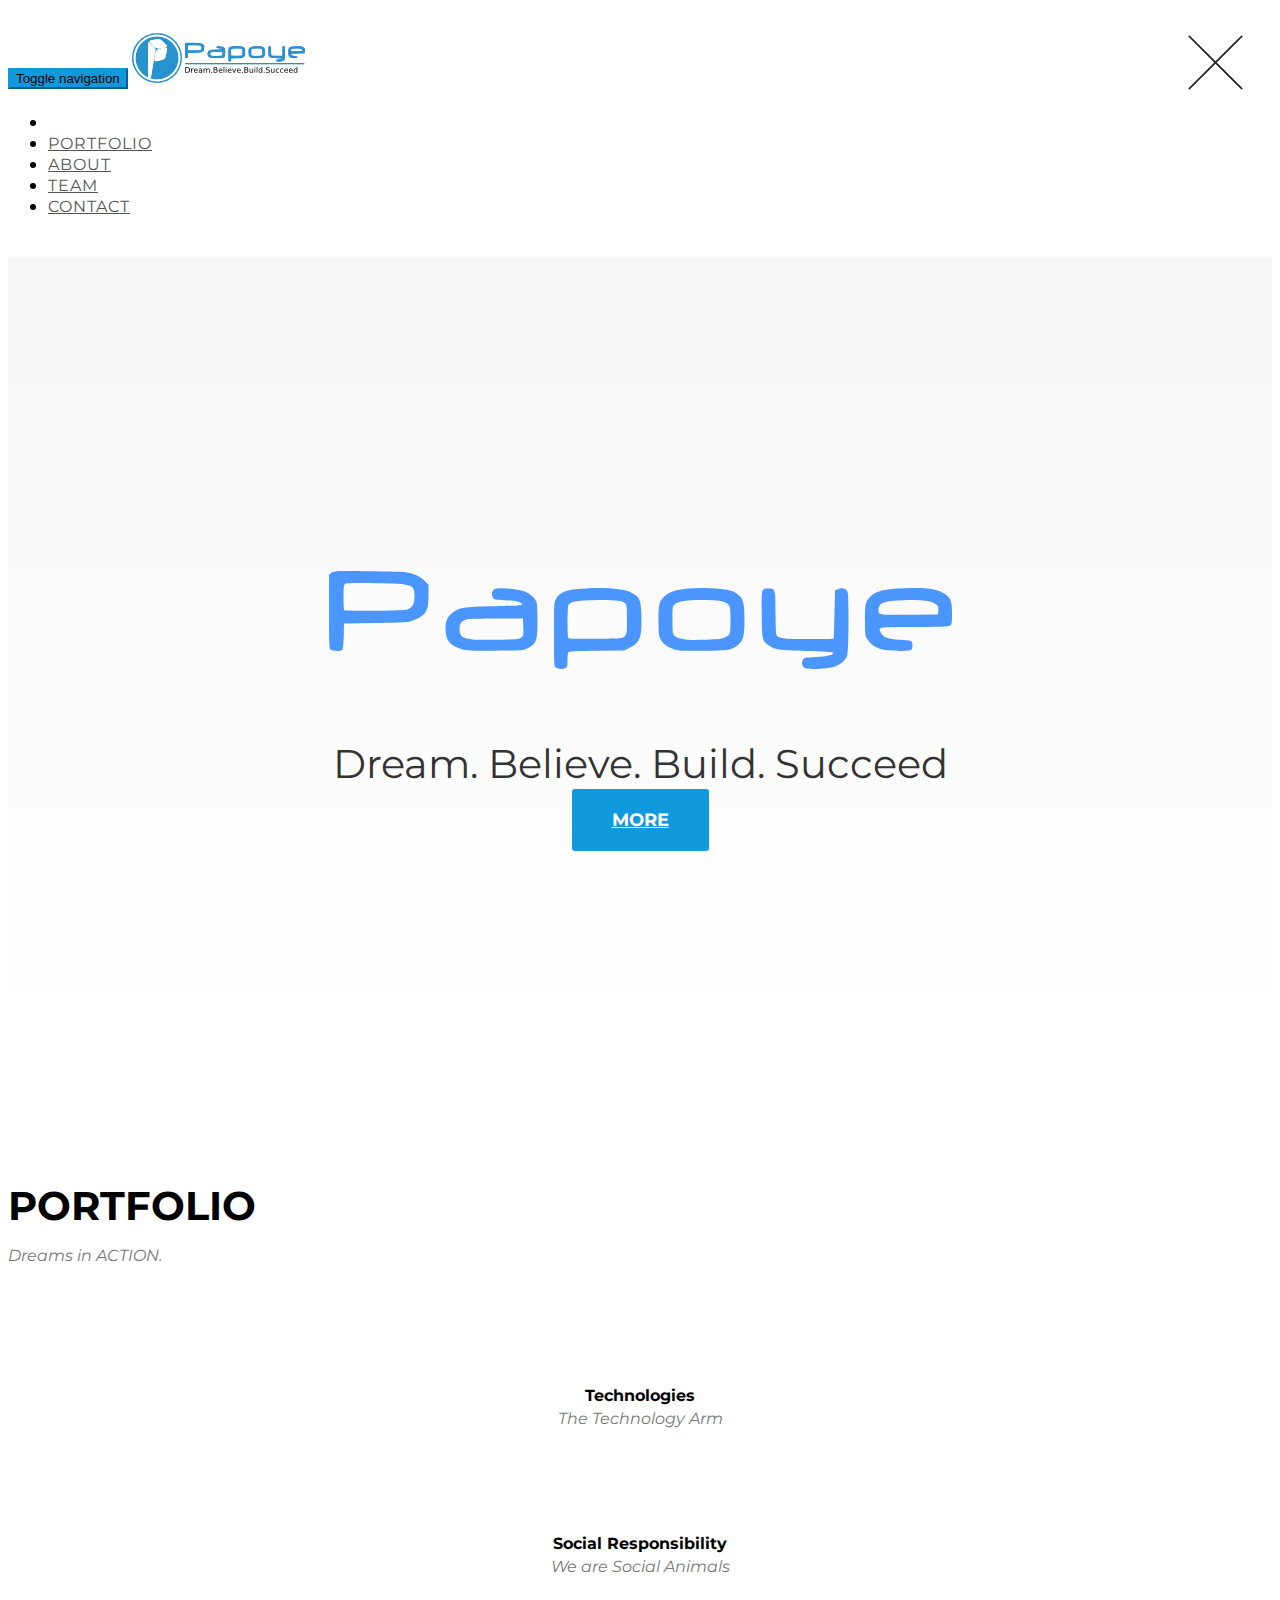
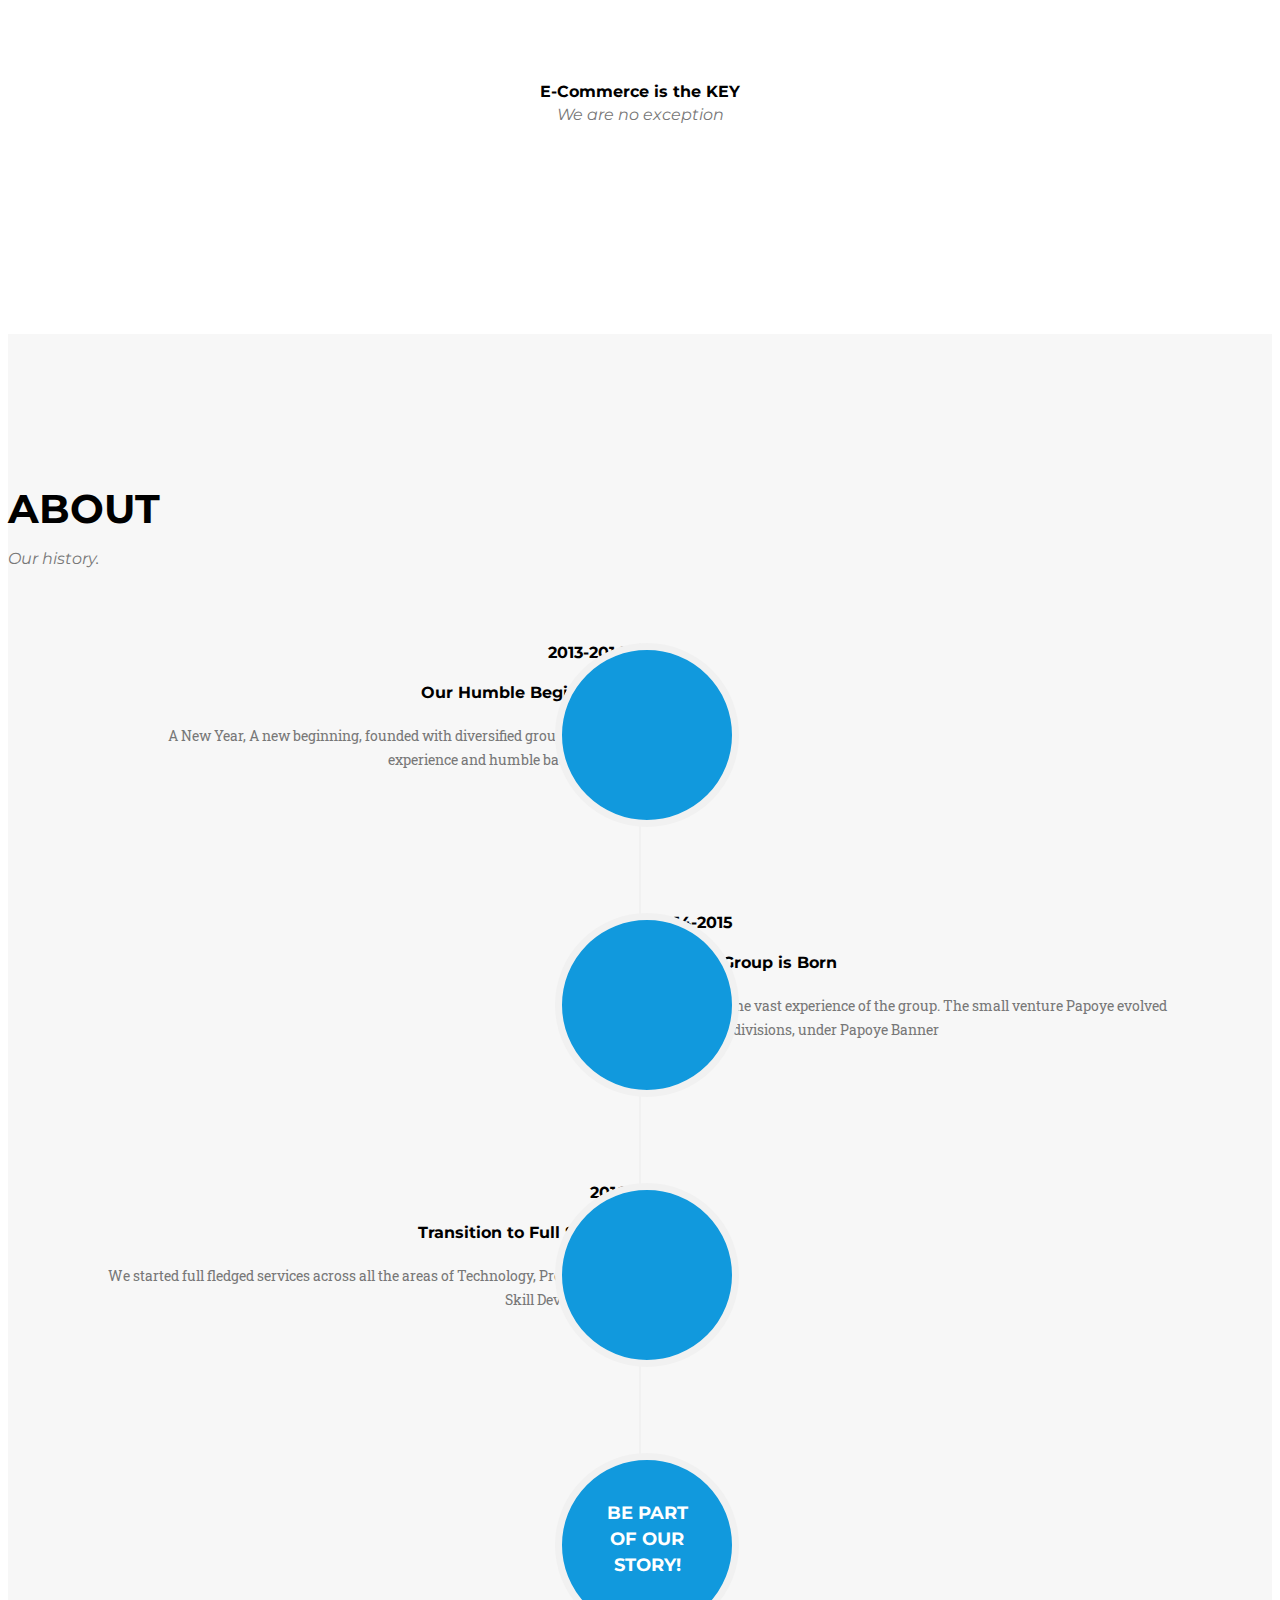
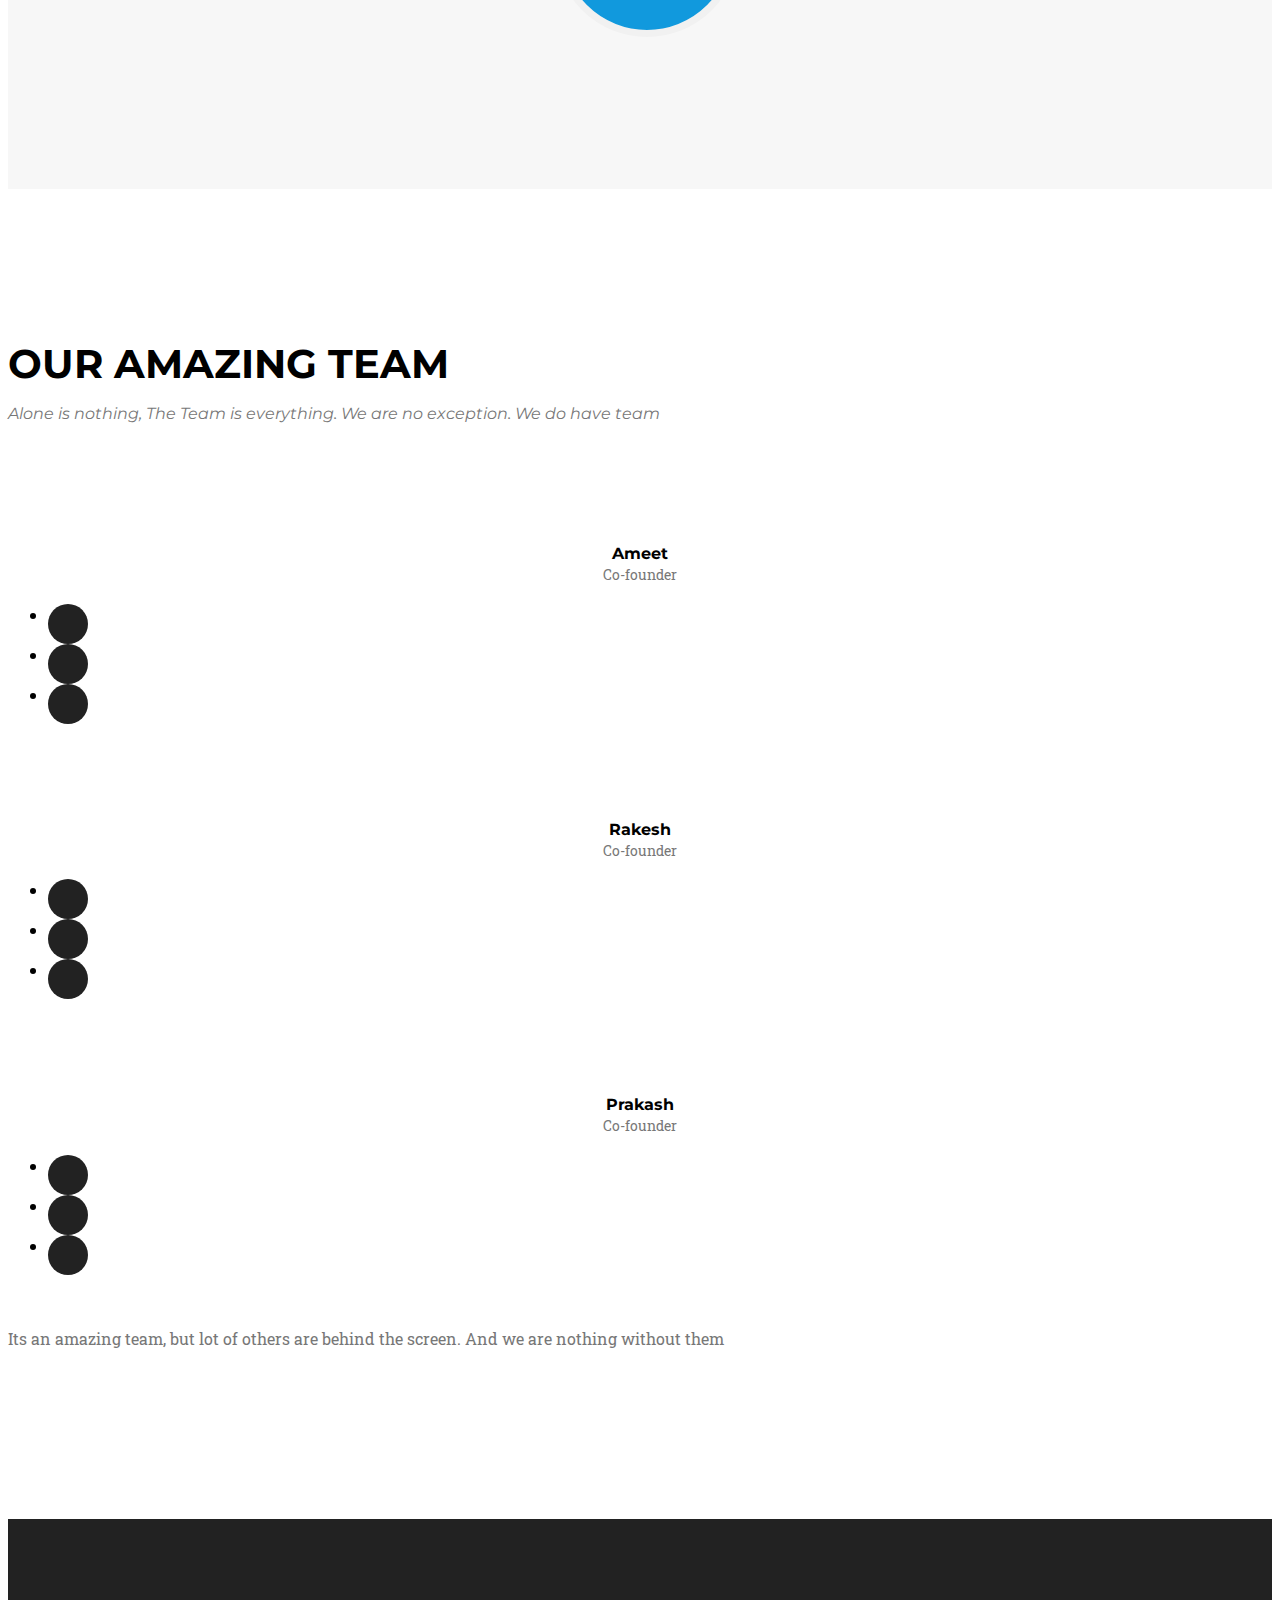
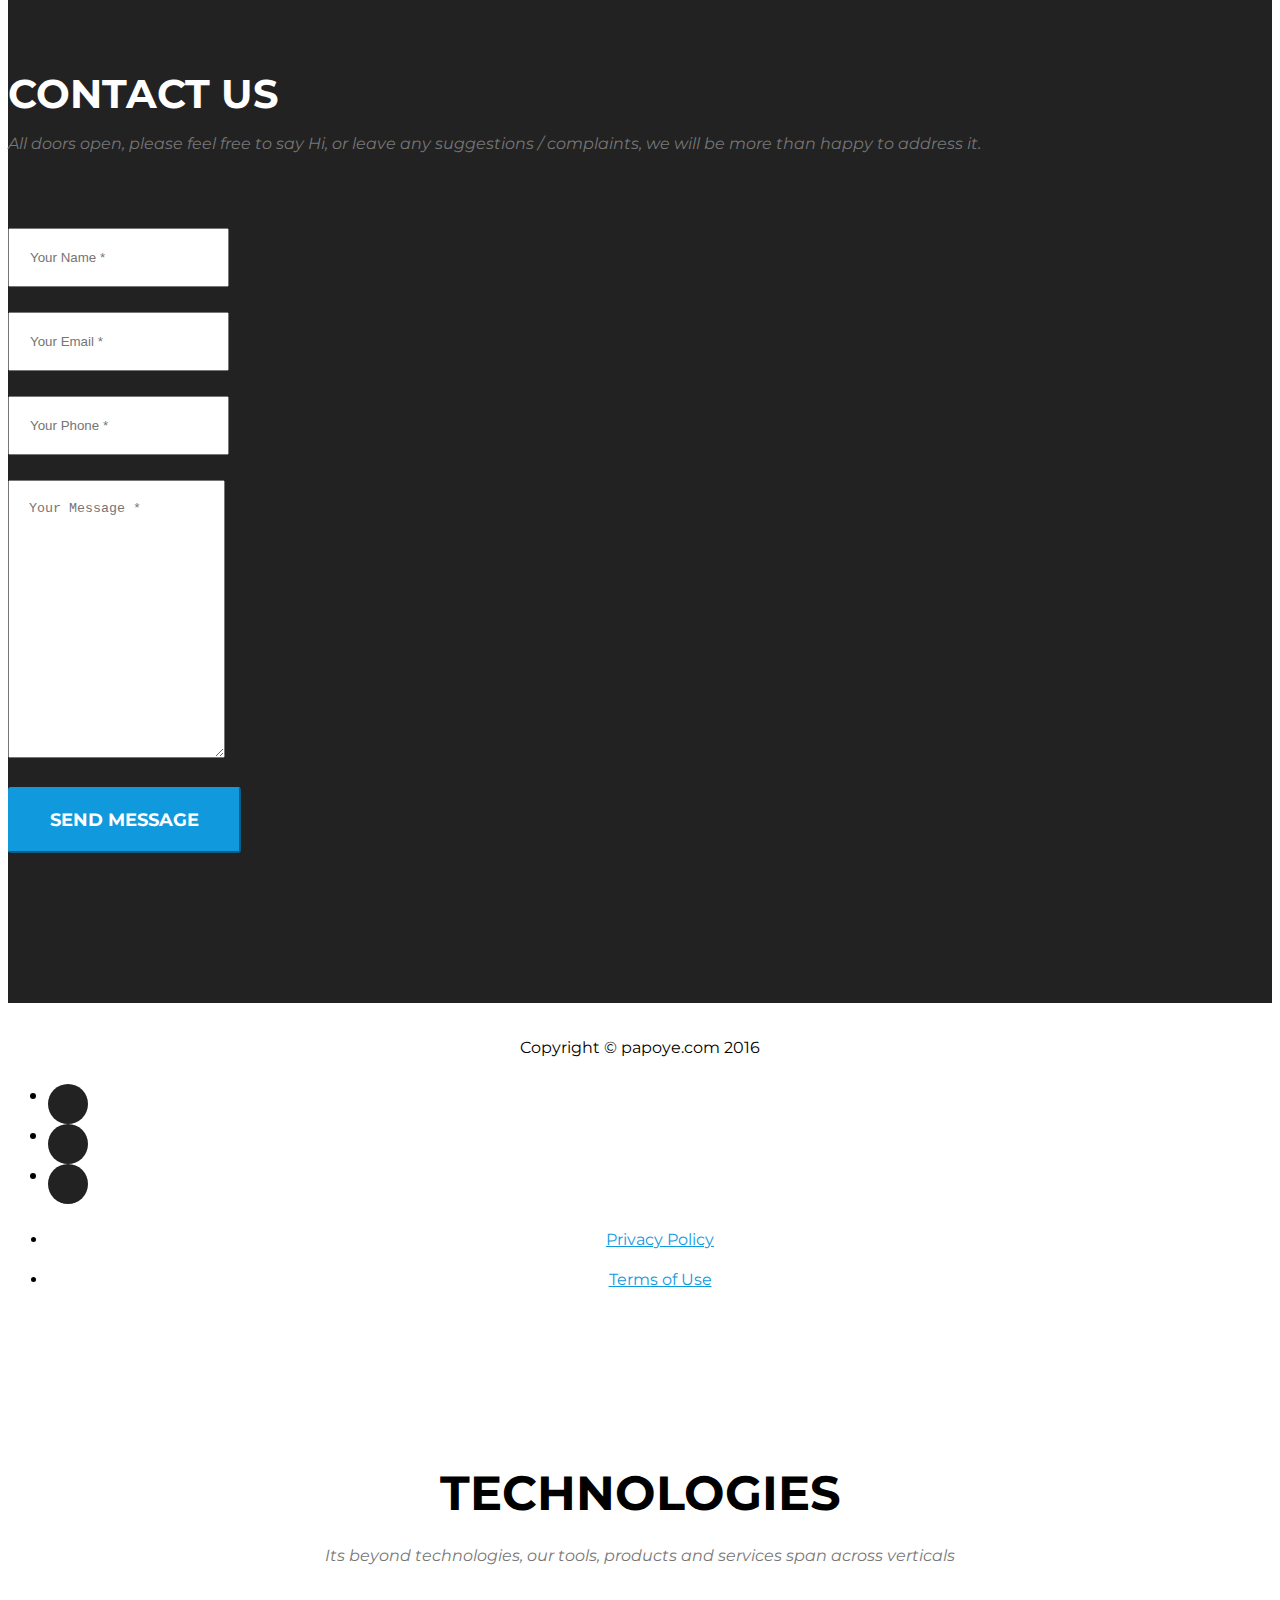
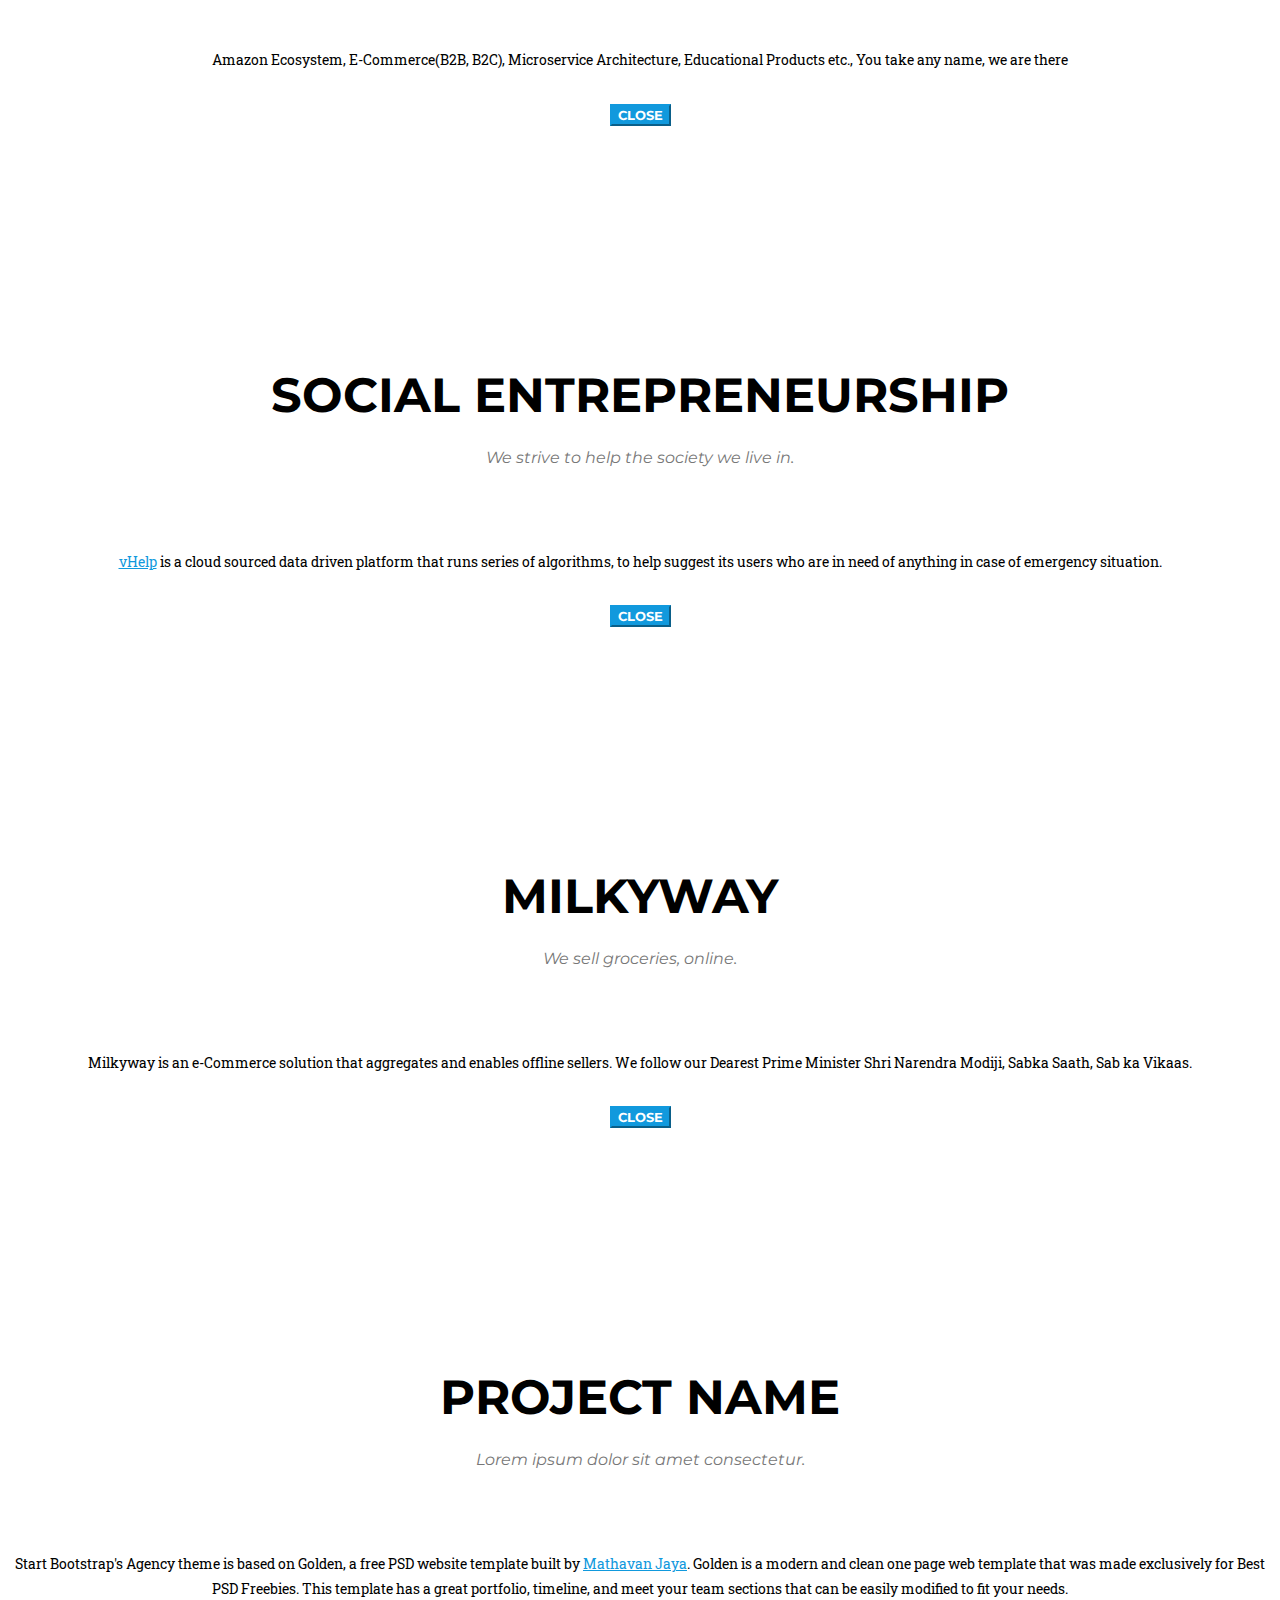
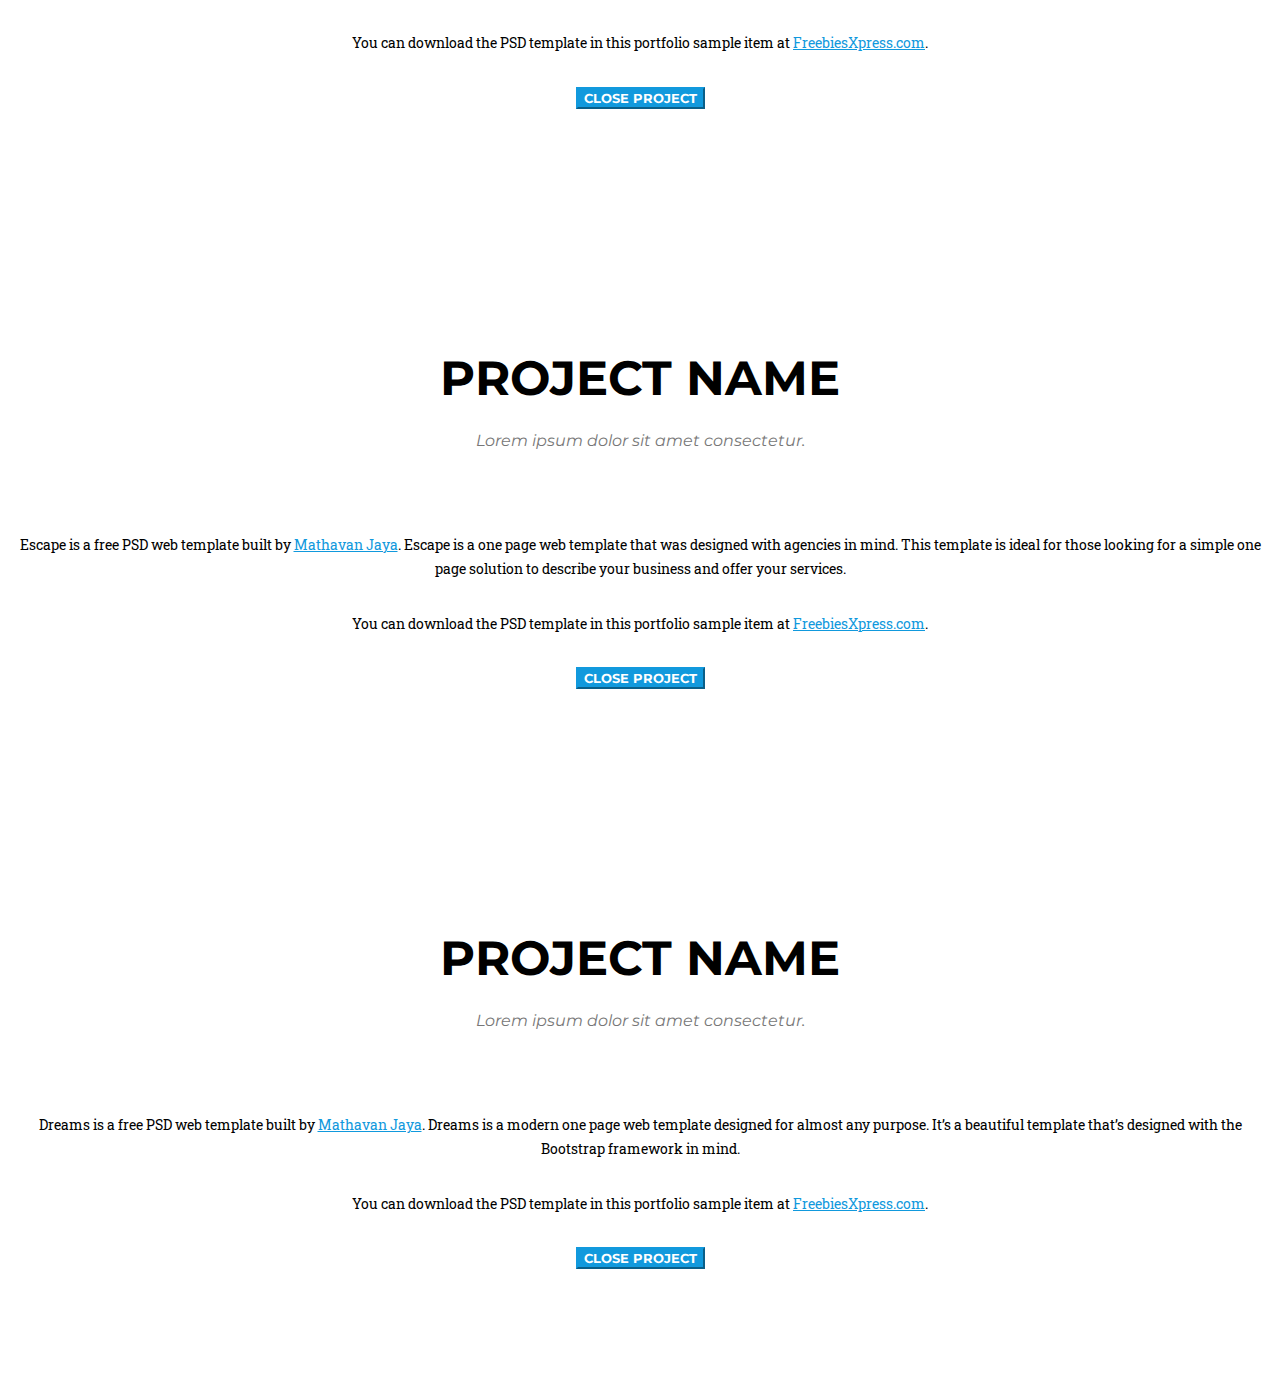
==== commit 3e74231f: "change colors and add logo" ====
--- a/index.html
+++ b/index.html
@@ -34,7 +34,7 @@
 	<script src="bower_components/angular/angular.js" type="text/javascript"></script>
     <script src="bower_components/angular-sanitize/angular-sanitize.js" type="text/javascript"></script>
     <script src="components/home.js" type="text/javascript"></script>
-    
+
     <script src="bower_components/angular-bootstrap/ui-bootstrap-tpls.min.js" type="text/javascript"></script>
 </head>
 
@@ -51,7 +51,7 @@
                     <span class="icon-bar"></span>
                     <span class="icon-bar"></span>
                 </button>
-                <a class="navbar-brand page-scroll" href="#page-top">Papoye</a>
+                <a class="navbar-brand page-scroll" style="padding-top: 0px;" href="#page-top"><img src="img/logos/papoye_full_logo50x173.png" alt="Papoye"/></a>
             </div>
 
             <!-- Collect the nav links, forms, and other content for toggling -->
@@ -81,23 +81,23 @@
 
     <!-- Header -->
     <header>
-        <div class="container">
+        <div class="container" id="grad">
             <div class="intro-text">
-                <div class="intro-heading">Papoye</div>
+                <div class="intro-heading"><img src="img/logos/papoye_word.svg" alt="Papoye"/></div>
                 <div class="intro-lead-in">Dream. Believe. Build. Succeed</div>
                 <a href="#services" class="page-scroll btn btn-xl">More</a>
             </div>
         </div>
     </header>
-    
+
     <!-- Services Section -->
-    
+
     <!--section id="services" ng-bind-html="homeController.servicesSection">
     </section -->
-    
+
 
     <!-- Portfolio Grid Section -->
-    <section id="portfolio" class="bg-light-gray">
+    <section id="portfolio">
     	<div class="container">
             <div class="row">
                 <div class="col-lg-12 text-center">
@@ -153,7 +153,7 @@
     </section>
 
     <!-- About Section -->
-    <section id="about">
+    <section id="about" class="bg-light-gray">
         <div class="container">
             <div class="row">
                 <div class="col-lg-12 text-center">
@@ -220,7 +220,7 @@
     </section>
 
     <!-- Team Section -->
-    <section id="team" class="bg-light-gray">
+    <section id="team">
         <div class="container">
             <div class="row">
                 <div class="col-lg-12 text-center">
@@ -312,7 +312,7 @@
         </div>
     </aside>
 -->
-    
+
     <!-- Contact Section -->
     <section id="contact">
         <div class="container">
@@ -407,14 +407,14 @@
                             <p class="item-intro text-muted">Its beyond technologies, our tools, products and services span across verticals</p>
                             <img class="img-responsive img-centered" src="img/portfolio/about_img.jpg" alt="">
                             <p>Amazon Ecosystem, E-Commerce(B2B, B2C), Microservice Architecture, Educational Products etc., You take any name, we are there</p>
-                            <!-- 
+                            <!--
                             <ul class="list-inline">
                                 <li>Date: July 2014</li>
                                 <li>Client: Round Icons</li>
                                 <li>Category: Graphic Design</li>
                             </ul>
                              -->
-                             
+
                             <button type="button" class="btn btn-primary" data-dismiss="modal"><i class="fa fa-times"></i> Close</button>
                         </div>
                     </div>
@@ -574,7 +574,7 @@
 
     <!-- Custom Theme JavaScript -->
     <script src="js/agency.js"></script>
-    
+
     <script>
       (function(i,s,o,g,r,a,m){i['GoogleAnalyticsObject']=r;i[r]=i[r]||function(){
       (i[r].q=i[r].q||[]).push(arguments)},i[r].l=1*new Date();a=s.createElement(o),
@@ -585,7 +585,7 @@
       ga('send', 'pageview');
 
     </script>
-    
+
 </body>
 
 </html>
--- a/css/agency.css
+++ b/css/agency.css
@@ -0,0 +1,875 @@
+/*!
+ * Start Bootstrap - Agency Bootstrap Theme (http://startbootstrap.com)
+ * Code licensed under the Apache License v2.0.
+ * For details, see http://www.apache.org/licenses/LICENSE-2.0.
+ */
+
+ #grad {
+    background: #f7f7f7; /* For browsers that do not support gradients */
+    background: -webkit-linear-gradient(#f7f7f7, #fff); /* For Safari 5.1 to 6.0 */
+    background: -o-linear-gradient(#f7f7f7, #fff); /* For Opera 11.1 to 12.0 */
+    background: -moz-linear-gradient(#f7f7f7, #fff); /* For Firefox 3.6 to 15 */
+    background: linear-gradient(#f7f7f7, #fff); /* Standard syntax */
+}
+
+body {
+    overflow-x: hidden;
+    font-family: "Roboto Slab","Helvetica Neue",Helvetica,Arial,sans-serif;
+}
+
+.text-muted {
+    color: #777;
+}
+
+.text-primary {
+    color: #1199dd;
+}
+
+p {
+    font-size: 14px;
+    line-height: 1.75;
+}
+
+p.large {
+    font-size: 16px;
+}
+
+a,
+a:hover,
+a:focus,
+a:active,
+a.active {
+    outline: 0;
+}
+
+a {
+    color: #1199dd;
+}
+
+a:hover,
+a:focus,
+a:active,
+a.active {
+    color: #1199dd;
+}
+
+h1,
+h2,
+h3,
+h4,
+h5,
+h6 {
+    text-transform: uppercase;
+    font-family: Montserrat,"Helvetica Neue",Helvetica,Arial,sans-serif;
+    font-weight: 700;
+}
+
+.img-centered {
+    margin: 0 auto;
+}
+
+.bg-light-gray {
+    background-color: #f7f7f7;
+}
+
+.bg-darkest-gray {
+    background-color: #222;
+}
+
+.btn-primary {
+    border-color: #1199dd;
+    text-transform: uppercase;
+    font-family: Montserrat,"Helvetica Neue",Helvetica,Arial,sans-serif;
+    font-weight: 700;
+    color: #fff;
+    background-color: #1199dd;
+}
+
+.btn-primary:hover,
+.btn-primary:focus,
+.btn-primary:active,
+.btn-primary.active,
+.open .dropdown-toggle.btn-primary {
+    border-color: #f6bf01;
+    color: #fff;
+    background-color: #1199dd;
+}
+
+.btn-primary:active,
+.btn-primary.active,
+.open .dropdown-toggle.btn-primary {
+    background-image: none;
+}
+
+.btn-primary.disabled,
+.btn-primary[disabled],
+fieldset[disabled] .btn-primary,
+.btn-primary.disabled:hover,
+.btn-primary[disabled]:hover,
+fieldset[disabled] .btn-primary:hover,
+.btn-primary.disabled:focus,
+.btn-primary[disabled]:focus,
+fieldset[disabled] .btn-primary:focus,
+.btn-primary.disabled:active,
+.btn-primary[disabled]:active,
+fieldset[disabled] .btn-primary:active,
+.btn-primary.disabled.active,
+.btn-primary[disabled].active,
+fieldset[disabled] .btn-primary.active {
+    border-color: #1199dd;
+    background-color: #1199dd;
+}
+
+.btn-primary .badge {
+    color: #1199dd;
+    background-color: #fff;
+}
+
+.btn-xl {
+    padding: 20px 40px;
+    border-color: #1199dd;
+    border-radius: 3px;
+    text-transform: uppercase;
+    font-family: Montserrat,"Helvetica Neue",Helvetica,Arial,sans-serif;
+    font-size: 18px;
+    font-weight: 700;
+    color: #fff;
+    background-color: #1199dd;
+}
+
+.btn-xl:hover,
+.btn-xl:focus,
+.btn-xl:active,
+.btn-xl.active,
+.open .dropdown-toggle.btn-xl {
+    border: #333 1px solid;
+    color: #fff;
+    background-color: #1199dd;
+}
+
+.btn-xl:active,
+.btn-xl.active,
+.open .dropdown-toggle.btn-xl {
+    background-image: none;
+}
+
+.btn-xl.disabled,
+.btn-xl[disabled],
+fieldset[disabled] .btn-xl,
+.btn-xl.disabled:hover,
+.btn-xl[disabled]:hover,
+fieldset[disabled] .btn-xl:hover,
+.btn-xl.disabled:focus,
+.btn-xl[disabled]:focus,
+fieldset[disabled] .btn-xl:focus,
+.btn-xl.disabled:active,
+.btn-xl[disabled]:active,
+fieldset[disabled] .btn-xl:active,
+.btn-xl.disabled.active,
+.btn-xl[disabled].active,
+fieldset[disabled] .btn-xl.active {
+    border-color: #1199dd;
+    background-color: #1199dd;
+}
+
+.btn-xl .badge {
+    color: #1199dd;
+    background-color: #fff;
+}
+
+.navbar-default {
+    border-color: transparent;
+    background-color: #ddd;
+}
+
+.navbar-default .navbar-brand {
+    font-family: "Kaushan Script","Helvetica Neue",Helvetica,Arial,cursive;
+    color: #1199dd;
+}
+
+.navbar-default .navbar-brand:hover,
+.navbar-default .navbar-brand:focus,
+.navbar-default .navbar-brand:active,
+.navbar-default .navbar-brand.active {
+    color: #1199dd;
+}
+
+.navbar-default .navbar-collapse {
+    border-color: rgba(255,255,255,.02);
+}
+
+.navbar-default .navbar-toggle {
+    border-color: #1199dd;
+    background-color: #1199dd;
+}
+
+.navbar-default .navbar-toggle .icon-bar {
+    background-color: #fff;
+}
+
+.navbar-default .navbar-toggle:hover,
+.navbar-default .navbar-toggle:focus {
+    background-color: #1199dd;
+}
+
+.navbar-default .nav li a {
+    text-transform: uppercase;
+    font-family: Montserrat,"Helvetica Neue",Helvetica,Arial,sans-serif;
+    font-weight: 400;
+    letter-spacing: 1px;
+    color: #555;
+}
+
+.navbar-default .nav li a:hover,
+.navbar-default .nav li a:focus {
+    outline: 0;
+    color: #1199dd;
+}
+
+.navbar-default .navbar-nav>.active>a {
+    border-radius: 0;
+    color: #fff;
+    background-color: #1199dd;
+}
+
+.navbar-default .navbar-nav>.active>a:hover,
+.navbar-default .navbar-nav>.active>a:focus {
+    color: #fff;
+    background-color: #1199dd;
+}
+
+@media(min-width:768px) {
+    .navbar-default {
+        padding: 25px 0;
+        border: 0;
+        background-color: transparent;
+        -webkit-transition: padding .3s;
+        -moz-transition: padding .3s;
+        transition: padding .3s;
+    }
+
+    .navbar-default .navbar-brand {
+        font-size: 2em;
+        -webkit-transition: all .3s;
+        -moz-transition: all .3s;
+        transition: all .3s;
+    }
+
+    .navbar-default .navbar-nav>.active>a {
+        border-radius: 3px;
+    }
+
+    .navbar-default.navbar-shrink {
+        padding: 10px 0;
+        background-color: #fff;
+    }
+
+    .navbar-default.navbar-shrink .navbar-brand {
+        font-size: 1.5em;
+    }
+}
+
+header {
+    text-align: center;
+    color: #333;
+    background-attachment: scroll;
+    //background-image: url(../img/header-bg.jpg);
+    background-position: center center;
+    background-repeat: none;
+    -webkit-background-size: cover;
+    -moz-background-size: cover;
+    background-size: cover;
+    -o-background-size: cover;
+}
+
+header .intro-text {
+    padding-top: 100px;
+    padding-bottom: 50px;
+}
+
+header .intro-text .intro-lead-in {
+    margin-bottom: 25px;
+    font-family: Montserrat,"Helvetica Neue",Helvetica,Arial,sans-serif;
+    font-size: 22px;
+    font-style: normal;
+    line-height: 22px;
+}
+
+header .intro-text .intro-heading {
+    margin-bottom: 25px;
+    text-transform: uppercase;
+    font-family: Montserrat,"Helvetica Neue",Helvetica,Arial,sans-serif;
+    font-size: 50px;
+    font-weight: 700;
+    line-height: 50px;
+}
+
+@media(min-width:768px) {
+    header .intro-text {
+        padding-top: 300px;
+        padding-bottom: 200px;
+    }
+
+    header .intro-text .intro-lead-in {
+        margin-bottom: 25px;
+        font-family: Montserrat,"Helvetica Neue",Helvetica,Arial,sans-serif;
+        font-size: 40px;
+        font-style: normal;
+        line-height: 40px;
+    }
+
+    header .intro-text .intro-heading {
+        margin-bottom: 50px;
+        text-transform: uppercase;
+        font-family: Montserrat,"Helvetica Neue",Helvetica,Arial,sans-serif;
+        font-size: 75px;
+        font-weight: 700;
+        line-height: 75px;
+    }
+}
+
+section {
+    padding: 100px 0;
+}
+
+section h2.section-heading {
+    margin-top: 0;
+    margin-bottom: 15px;
+    font-size: 40px;
+}
+
+section h3.section-subheading {
+    margin-bottom: 75px;
+    text-transform: none;
+    font-family: Montserrat,"Helvetica Neue",Helvetica,Arial,sans-serif;
+    font-size: 16px;
+    font-style: italic;
+    font-weight: 400;
+}
+
+@media(min-width:768px) {
+    section {
+        padding: 150px 0;
+    }
+}
+
+.service-heading {
+    margin: 15px 0;
+    text-transform: none;
+}
+
+#portfolio .portfolio-item {
+    right: 0;
+    margin: 0 0 15px;
+}
+
+#portfolio .portfolio-item .portfolio-link {
+    display: block;
+    position: relative;
+    margin: 0 auto;
+    max-width: 400px;
+}
+
+#portfolio .portfolio-item .portfolio-link .portfolio-hover {
+    position: absolute;
+    width: 100%;
+    height: 100%;
+    opacity: 0;
+    background: rgba(17,153,251,.5);
+    -webkit-transition: all ease .5s;
+    -moz-transition: all ease .5s;
+    transition: all ease .5s;
+}
+
+#portfolio .portfolio-item .portfolio-link .portfolio-hover:hover {
+    opacity: 1;
+}
+
+#portfolio .portfolio-item .portfolio-link .portfolio-hover .portfolio-hover-content {
+    position: absolute;
+    top: 50%;
+    width: 100%;
+    height: 20px;
+    margin-top: -12px;
+    text-align: center;
+    font-size: 20px;
+    color: #fff;
+}
+
+#portfolio .portfolio-item .portfolio-link .portfolio-hover .portfolio-hover-content i {
+    margin-top: -12px;
+}
+
+#portfolio .portfolio-item .portfolio-link .portfolio-hover .portfolio-hover-content h3,
+#portfolio .portfolio-item .portfolio-link .portfolio-hover .portfolio-hover-content h4 {
+    margin: 0;
+}
+
+#portfolio .portfolio-item .portfolio-caption {
+    margin: 0 auto;
+    padding: 25px;
+    max-width: 400px;
+    text-align: center;
+    background-color: #fff;
+}
+
+#portfolio .portfolio-item .portfolio-caption h4 {
+    margin: 0;
+    text-transform: none;
+}
+
+#portfolio .portfolio-item .portfolio-caption p {
+    margin: 0;
+    font-family: Montserrat,"Helvetica Neue",Helvetica,Arial,sans-serif;
+    font-size: 16px;
+    font-style: italic;
+}
+
+#portfolio * {
+    z-index: 2;
+}
+
+@media(min-width:767px) {
+    #portfolio .portfolio-item {
+        margin: 0 0 30px;
+    }
+}
+
+.timeline {
+    position: relative;
+    padding: 0;
+    list-style: none;
+}
+
+.timeline:before {
+    content: "";
+    position: absolute;
+    top: 0;
+    bottom: 0;
+    left: 40px;
+    width: 2px;
+    margin-left: -1.5px;
+    background-color: #f1f1f1;
+}
+
+.timeline>li {
+    position: relative;
+    margin-bottom: 50px;
+    min-height: 50px;
+}
+
+.timeline>li:before,
+.timeline>li:after {
+    content: " ";
+    display: table;
+}
+
+.timeline>li:after {
+    clear: both;
+}
+
+.timeline>li .timeline-panel {
+    float: right;
+    position: relative;
+    width: 100%;
+    padding: 0 20px 0 100px;
+    text-align: left;
+}
+
+.timeline>li .timeline-panel:before {
+    right: auto;
+    left: -15px;
+    border-right-width: 15px;
+    border-left-width: 0;
+}
+
+.timeline>li .timeline-panel:after {
+    right: auto;
+    left: -14px;
+    border-right-width: 14px;
+    border-left-width: 0;
+}
+
+.timeline>li .timeline-image {
+    z-index: 100;
+    position: absolute;
+    left: 0;
+    width: 80px;
+    height: 80px;
+    margin-left: 0;
+    border: 7px solid #f1f1f1;
+    border-radius: 100%;
+    text-align: center;
+    color: #fff;
+    background-color: #1199dd;
+}
+
+.timeline>li .timeline-image h4 {
+    margin-top: 12px;
+    font-size: 10px;
+    line-height: 14px;
+}
+
+.timeline>li.timeline-inverted>.timeline-panel {
+    float: right;
+    padding: 0 20px 0 100px;
+    text-align: left;
+}
+
+.timeline>li.timeline-inverted>.timeline-panel:before {
+    right: auto;
+    left: -15px;
+    border-right-width: 15px;
+    border-left-width: 0;
+}
+
+.timeline>li.timeline-inverted>.timeline-panel:after {
+    right: auto;
+    left: -14px;
+    border-right-width: 14px;
+    border-left-width: 0;
+}
+
+.timeline>li:last-child {
+    margin-bottom: 0;
+}
+
+.timeline .timeline-heading h4 {
+    margin-top: 0;
+    color: inherit;
+}
+
+.timeline .timeline-heading h4.subheading {
+    text-transform: none;
+}
+
+.timeline .timeline-body>p,
+.timeline .timeline-body>ul {
+    margin-bottom: 0;
+}
+
+@media(min-width:768px) {
+    .timeline:before {
+        left: 50%;
+    }
+
+    .timeline>li {
+        margin-bottom: 100px;
+        min-height: 100px;
+    }
+
+    .timeline>li .timeline-panel {
+        float: left;
+        width: 41%;
+        padding: 0 20px 20px 30px;
+        text-align: right;
+    }
+
+    .timeline>li .timeline-image {
+        left: 50%;
+        width: 100px;
+        height: 100px;
+        margin-left: -50px;
+    }
+
+    .timeline>li .timeline-image h4 {
+        margin-top: 16px;
+        font-size: 13px;
+        line-height: 18px;
+    }
+
+    .timeline>li.timeline-inverted>.timeline-panel {
+        float: right;
+        padding: 0 30px 20px 20px;
+        text-align: left;
+    }
+}
+
+@media(min-width:992px) {
+    .timeline>li {
+        min-height: 150px;
+    }
+
+    .timeline>li .timeline-panel {
+        padding: 0 20px 20px;
+    }
+
+    .timeline>li .timeline-image {
+        width: 150px;
+        height: 150px;
+        margin-left: -75px;
+    }
+
+    .timeline>li .timeline-image h4 {
+        margin-top: 30px;
+        font-size: 18px;
+        line-height: 26px;
+    }
+
+    .timeline>li.timeline-inverted>.timeline-panel {
+        padding: 0 20px 20px;
+    }
+}
+
+@media(min-width:1200px) {
+    .timeline>li {
+        min-height: 170px;
+    }
+
+    .timeline>li .timeline-panel {
+        padding: 0 20px 20px 100px;
+    }
+
+    .timeline>li .timeline-image {
+        width: 170px;
+        height: 170px;
+        margin-left: -85px;
+    }
+
+    .timeline>li .timeline-image h4 {
+        margin-top: 40px;
+    }
+
+    .timeline>li.timeline-inverted>.timeline-panel {
+        padding: 0 100px 20px 20px;
+    }
+}
+
+.team-member {
+    margin-bottom: 50px;
+    text-align: center;
+}
+
+.team-member img {
+    margin: 0 auto;
+    border: 7px solid #fff;
+}
+
+.team-member h4 {
+    margin-top: 25px;
+    margin-bottom: 0;
+    text-transform: none;
+}
+
+.team-member p {
+    margin-top: 0;
+}
+
+aside.clients img {
+    margin: 50px auto;
+}
+
+section#contact {
+    background-color: #222;
+    background-image: url(../img/map-image.png);
+    background-position: center;
+    background-repeat: no-repeat;
+}
+
+section#contact .section-heading {
+    color: #fff;
+}
+
+section#contact .form-group {
+    margin-bottom: 25px;
+}
+
+section#contact .form-group input,
+section#contact .form-group textarea {
+    padding: 20px;
+}
+
+section#contact .form-group input.form-control {
+    height: auto;
+}
+
+section#contact .form-group textarea.form-control {
+    height: 236px;
+}
+
+section#contact .form-control:focus {
+    border-color: #1199dd;
+    box-shadow: none;
+}
+
+section#contact::-webkit-input-placeholder {
+    text-transform: uppercase;
+    font-family: Montserrat,"Helvetica Neue",Helvetica,Arial,sans-serif;
+    font-weight: 700;
+    color: #bbb;
+}
+
+section#contact:-moz-placeholder {
+    text-transform: uppercase;
+    font-family: Montserrat,"Helvetica Neue",Helvetica,Arial,sans-serif;
+    font-weight: 700;
+    color: #bbb;
+}
+
+section#contact::-moz-placeholder {
+    text-transform: uppercase;
+    font-family: Montserrat,"Helvetica Neue",Helvetica,Arial,sans-serif;
+    font-weight: 700;
+    color: #bbb;
+}
+
+section#contact:-ms-input-placeholder {
+    text-transform: uppercase;
+    font-family: Montserrat,"Helvetica Neue",Helvetica,Arial,sans-serif;
+    font-weight: 700;
+    color: #bbb;
+}
+
+section#contact .text-danger {
+    color: #e74c3c;
+}
+
+footer {
+    padding: 25px 0;
+    text-align: center;
+}
+
+footer span.copyright {
+    text-transform: uppercase;
+    text-transform: none;
+    font-family: Montserrat,"Helvetica Neue",Helvetica,Arial,sans-serif;
+    line-height: 40px;
+}
+
+footer ul.quicklinks {
+    margin-bottom: 0;
+    text-transform: uppercase;
+    text-transform: none;
+    font-family: Montserrat,"Helvetica Neue",Helvetica,Arial,sans-serif;
+    line-height: 40px;
+}
+
+ul.social-buttons {
+    margin-bottom: 0;
+}
+
+ul.social-buttons li a {
+    display: block;
+    width: 40px;
+    height: 40px;
+    border-radius: 100%;
+    font-size: 20px;
+    line-height: 40px;
+    outline: 0;
+    color: #fff;
+    background-color: #222;
+    -webkit-transition: all .3s;
+    -moz-transition: all .3s;
+    transition: all .3s;
+}
+
+ul.social-buttons li a:hover,
+ul.social-buttons li a:focus,
+ul.social-buttons li a:active {
+    background-color: #1199dd;
+}
+
+.btn:focus,
+.btn:active,
+.btn.active,
+.btn:active:focus {
+    outline: 0;
+}
+
+.portfolio-modal .modal-content {
+    padding: 100px 0;
+    min-height: 100%;
+    border: 0;
+    border-radius: 0;
+    text-align: center;
+    background-clip: border-box;
+    -webkit-box-shadow: none;
+    box-shadow: none;
+}
+
+.portfolio-modal .modal-content h2 {
+    margin-bottom: 15px;
+    font-size: 3em;
+}
+
+.portfolio-modal .modal-content p {
+    margin-bottom: 30px;
+}
+
+.portfolio-modal .modal-content p.item-intro {
+    margin: 20px 0 30px;
+    font-family: Montserrat,"Helvetica Neue",Helvetica,Arial,sans-serif;
+    font-size: 16px;
+    font-style: italic;
+}
+
+.portfolio-modal .modal-content ul.list-inline {
+    margin-top: 0;
+    margin-bottom: 30px;
+}
+
+.portfolio-modal .modal-content img {
+    margin-bottom: 30px;
+}
+
+.portfolio-modal .close-modal {
+    position: absolute;
+    top: 25px;
+    right: 25px;
+    width: 75px;
+    height: 75px;
+    background-color: transparent;
+    cursor: pointer;
+}
+
+.portfolio-modal .close-modal:hover {
+    opacity: .3;
+}
+
+.portfolio-modal .close-modal .lr {
+    z-index: 1051;
+    width: 1px;
+    height: 75px;
+    margin-left: 35px;
+    background-color: #222;
+    -webkit-transform: rotate(45deg);
+    -ms-transform: rotate(45deg);
+    transform: rotate(45deg);
+}
+
+.portfolio-modal .close-modal .lr .rl {
+    z-index: 1052;
+    width: 1px;
+    height: 75px;
+    background-color: #222;
+    -webkit-transform: rotate(90deg);
+    -ms-transform: rotate(90deg);
+    transform: rotate(90deg);
+}
+
+.portfolio-modal .modal-backdrop {
+    display: none;
+    opacity: 0;
+}
+
+::-moz-selection {
+    text-shadow: none;
+    background: #1199dd;
+}
+
+::selection {
+    text-shadow: none;
+    background: #1199dd;
+}
+
+img::selection {
+    background: 0 0;
+}
+
+img::-moz-selection {
+    background: 0 0;
+}
+
+body {
+    webkit-tap-highlight-color: #1199dd;
+}
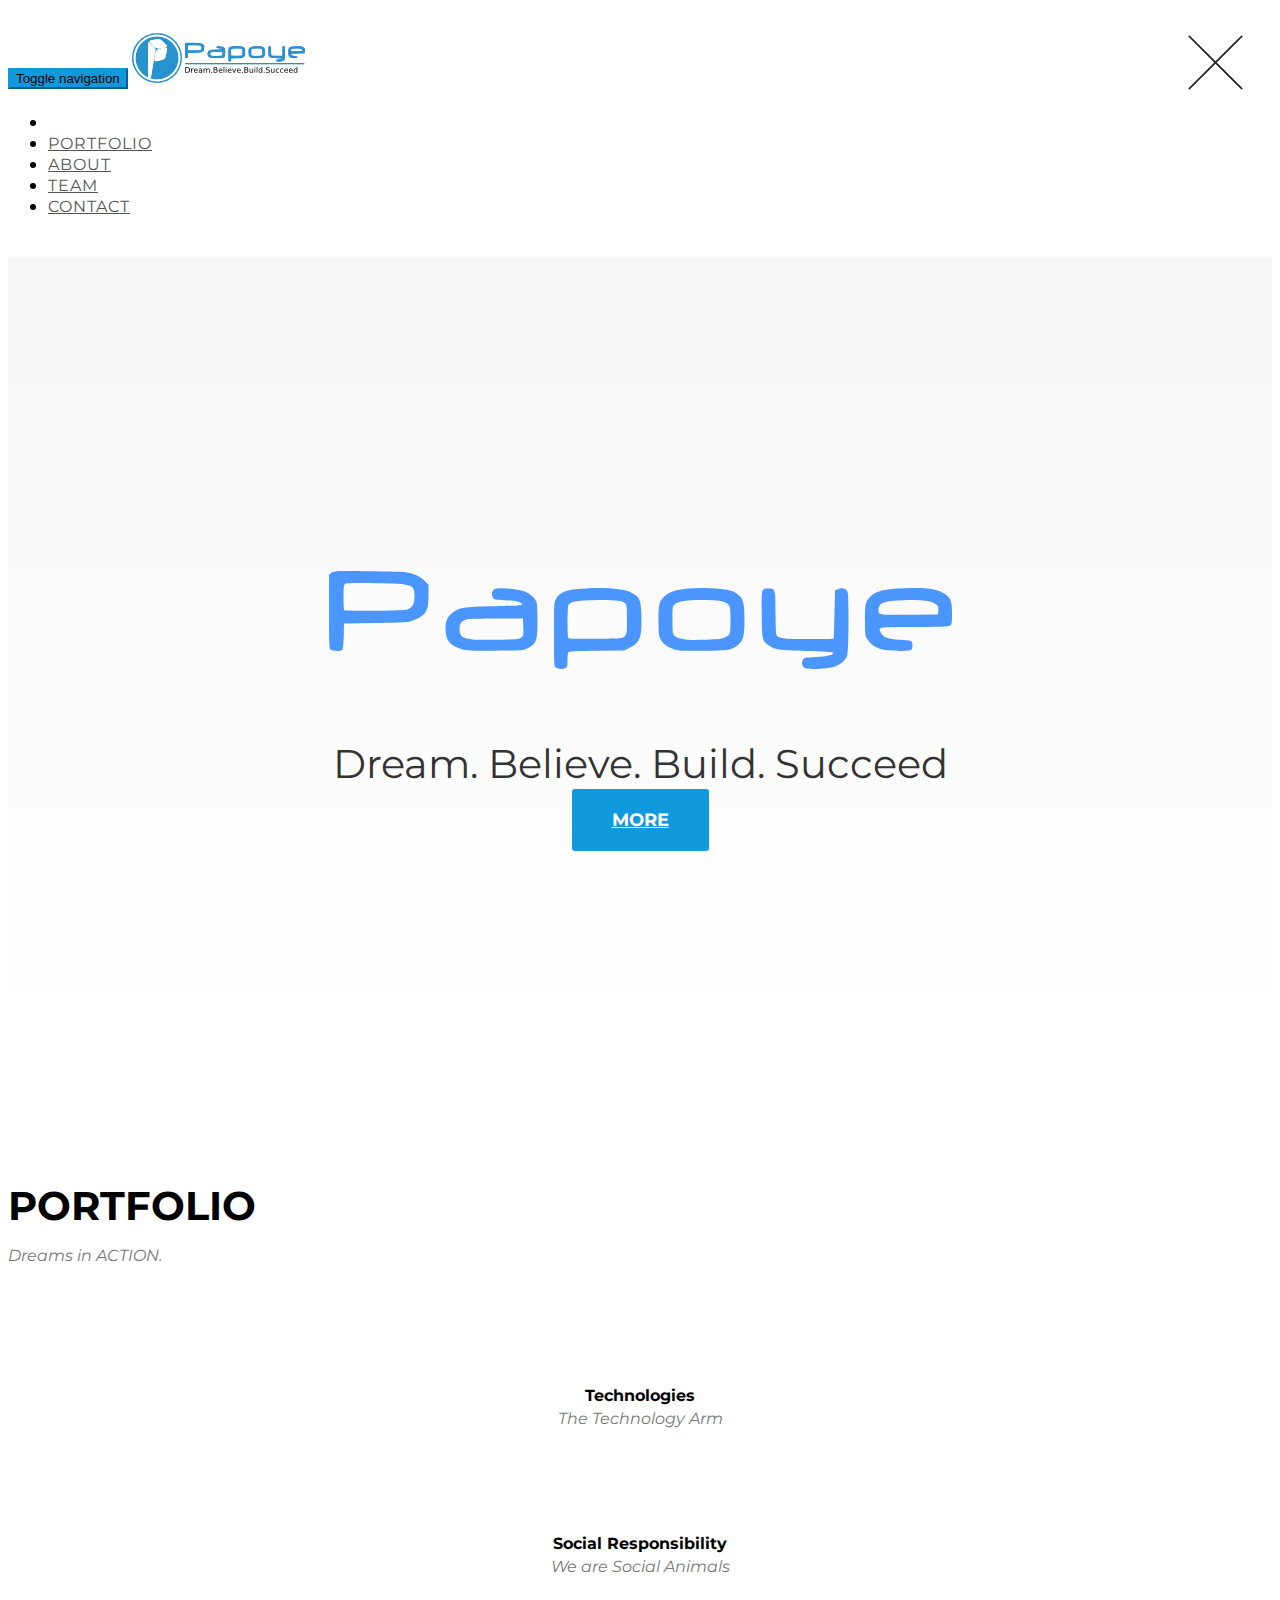
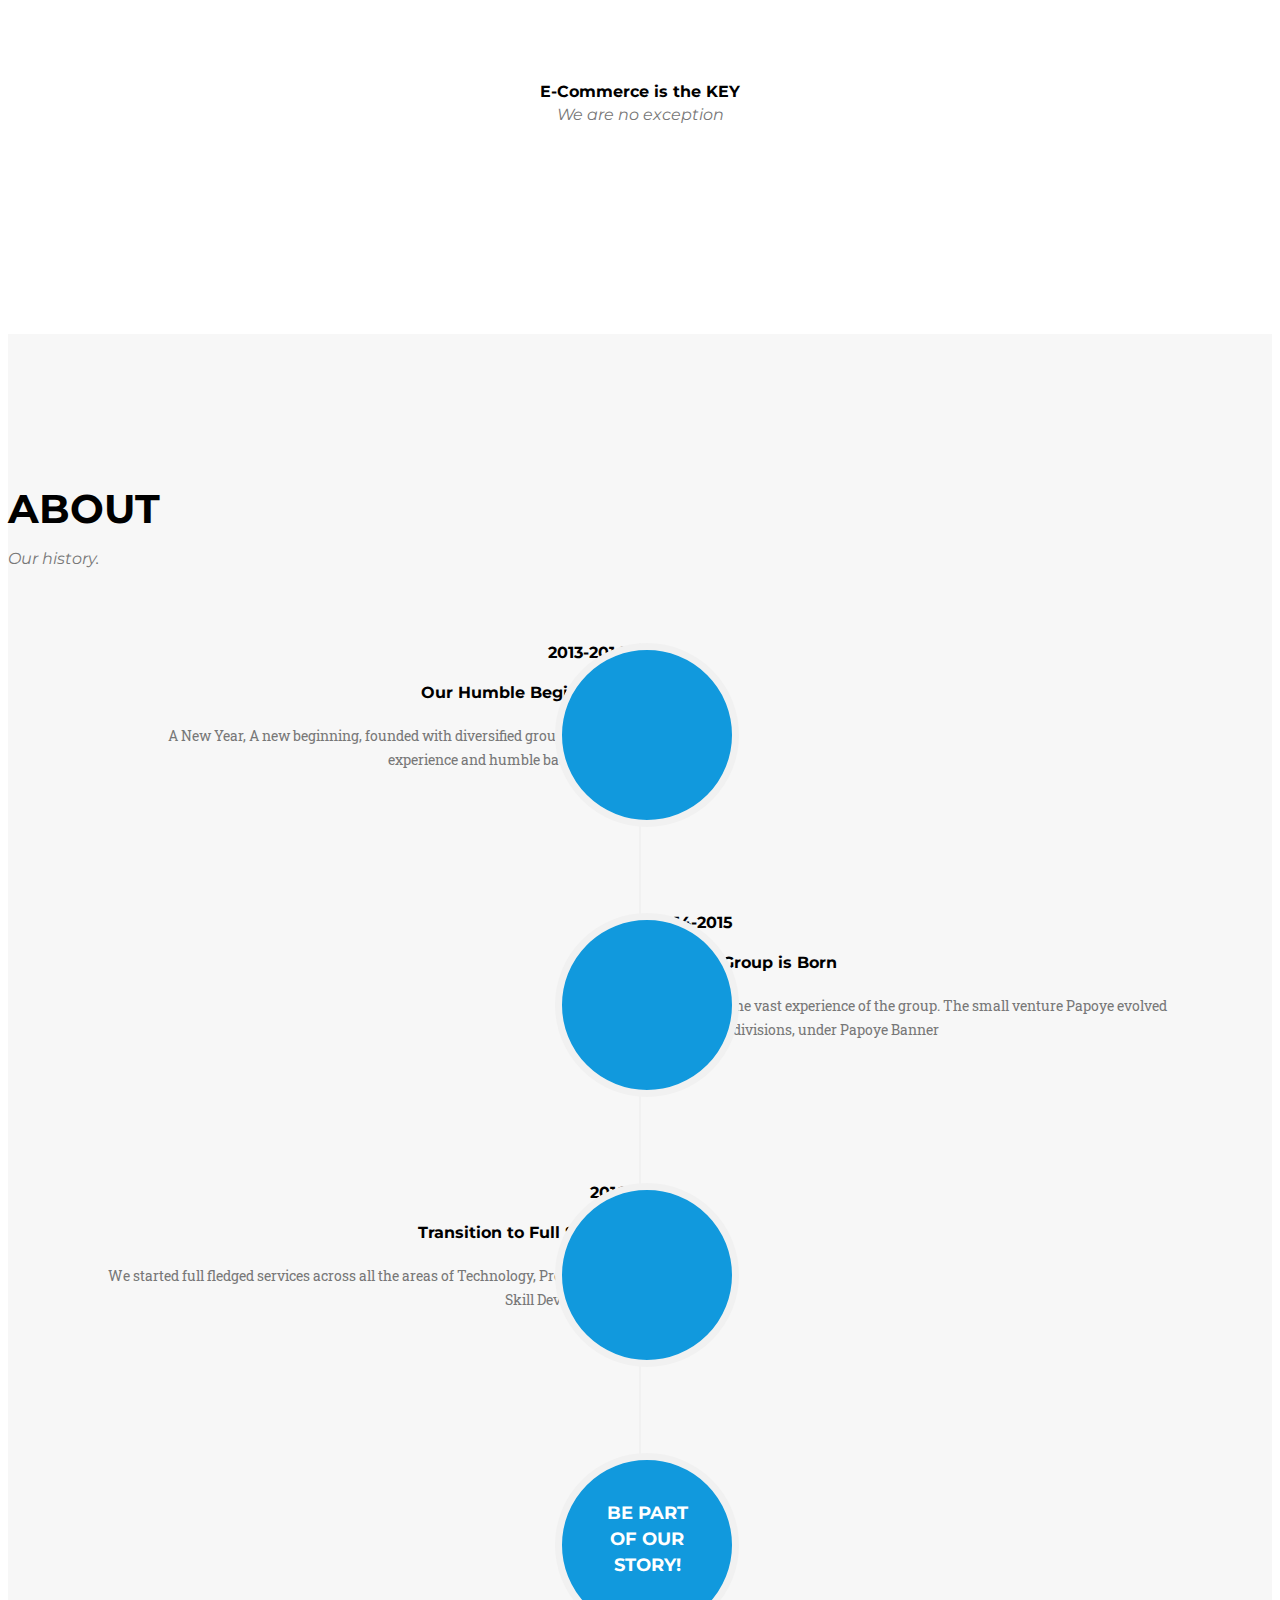
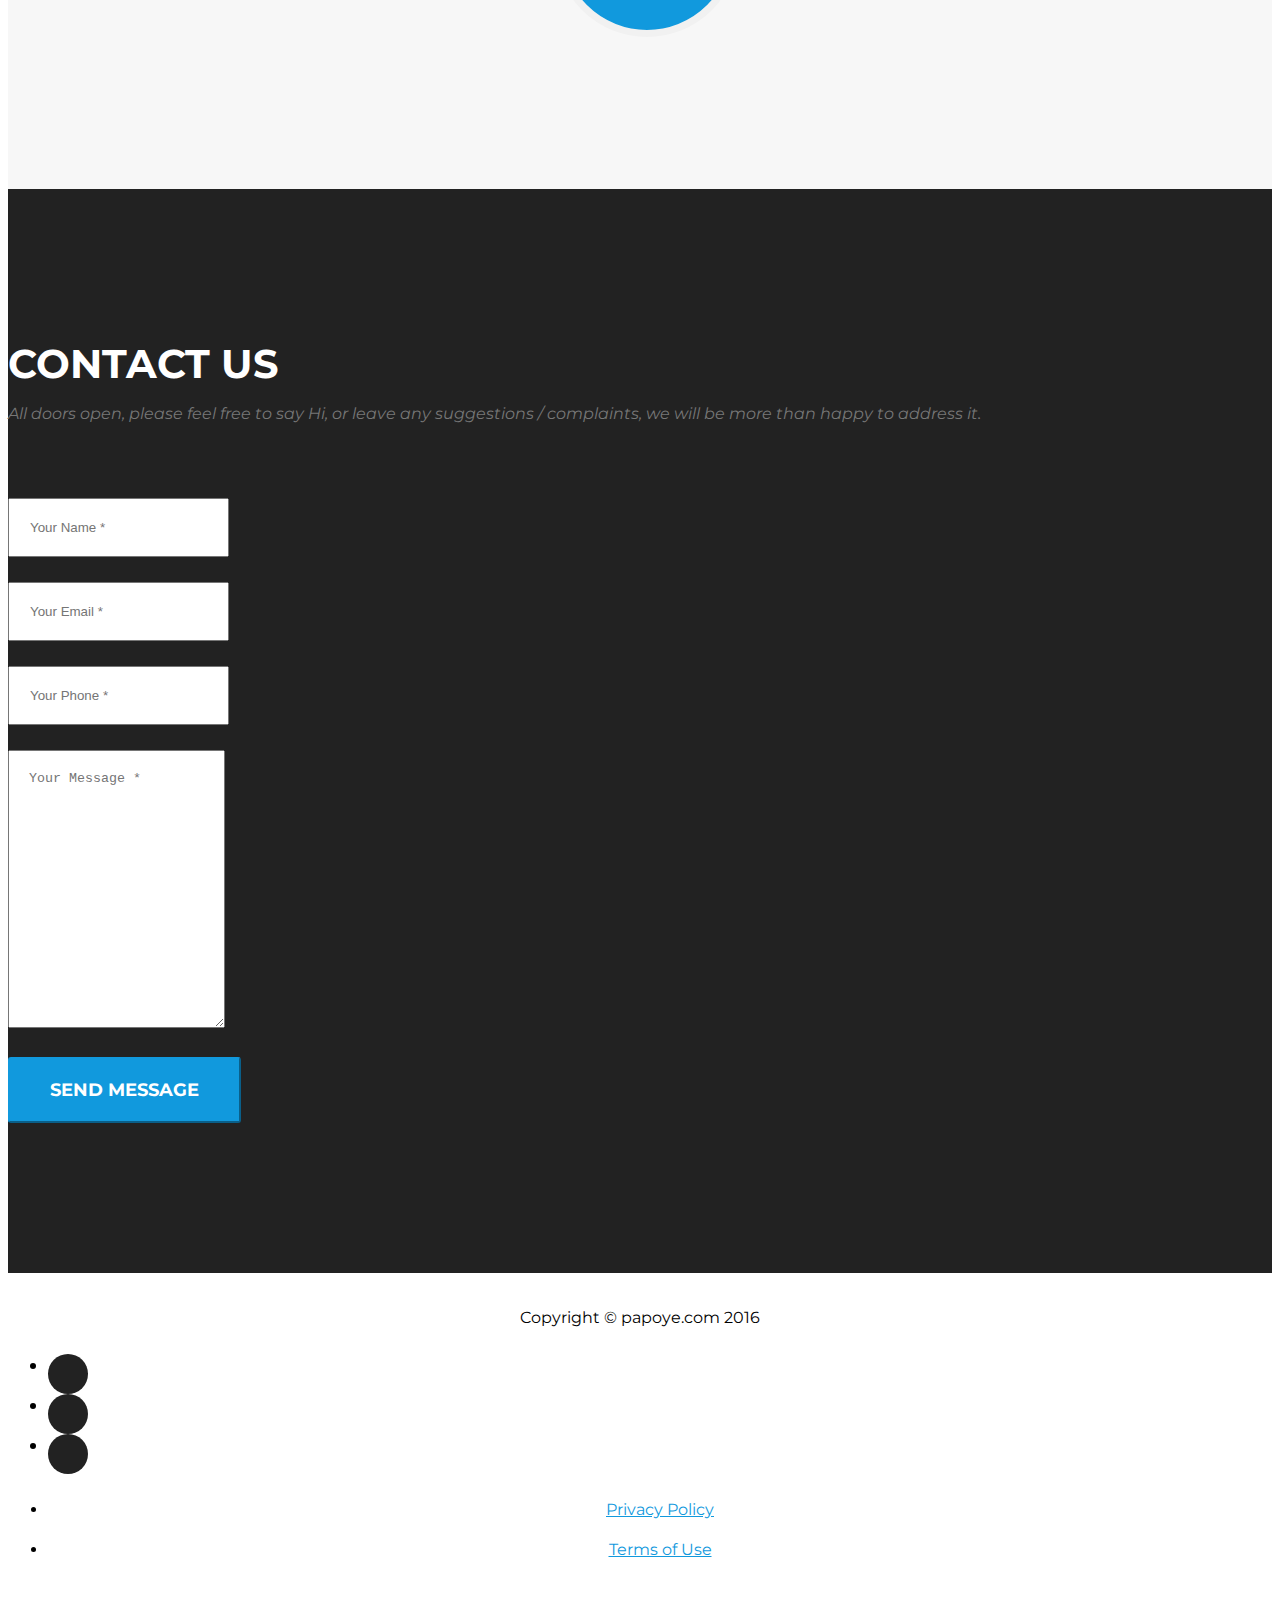
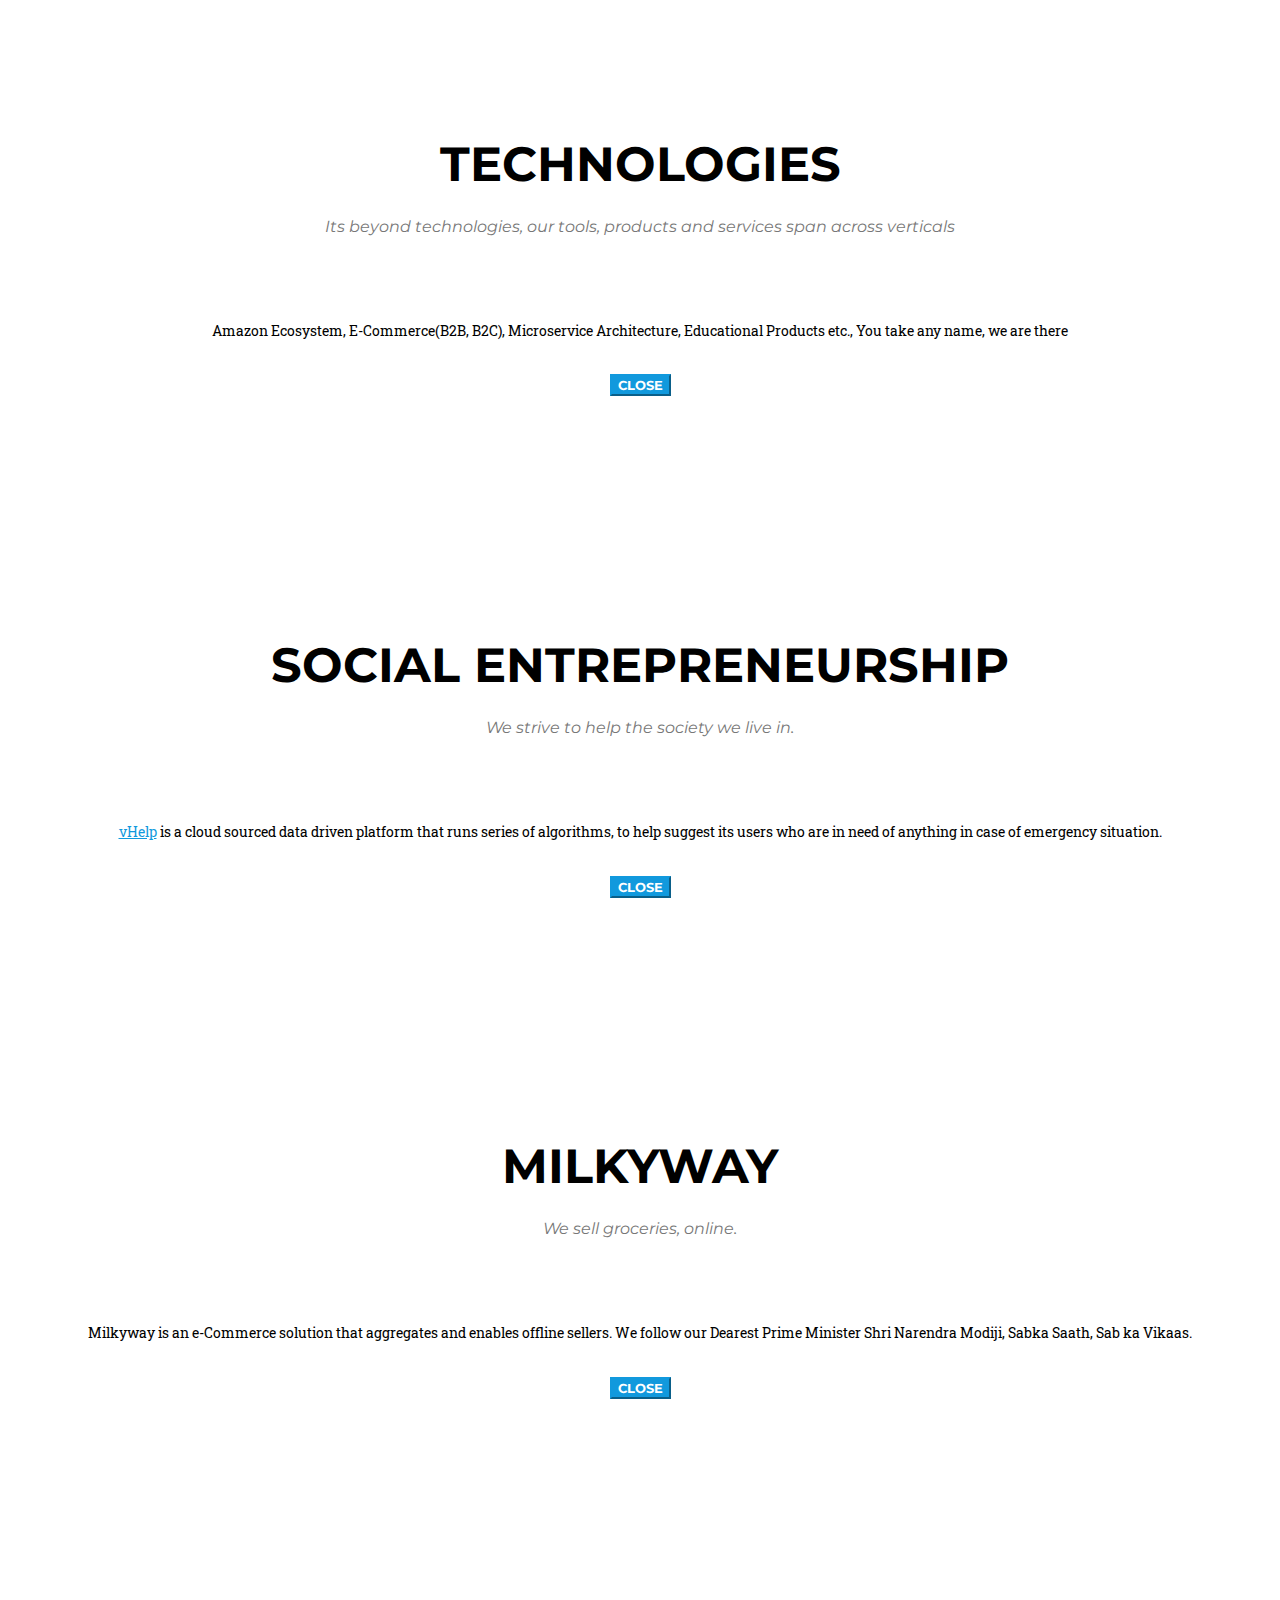
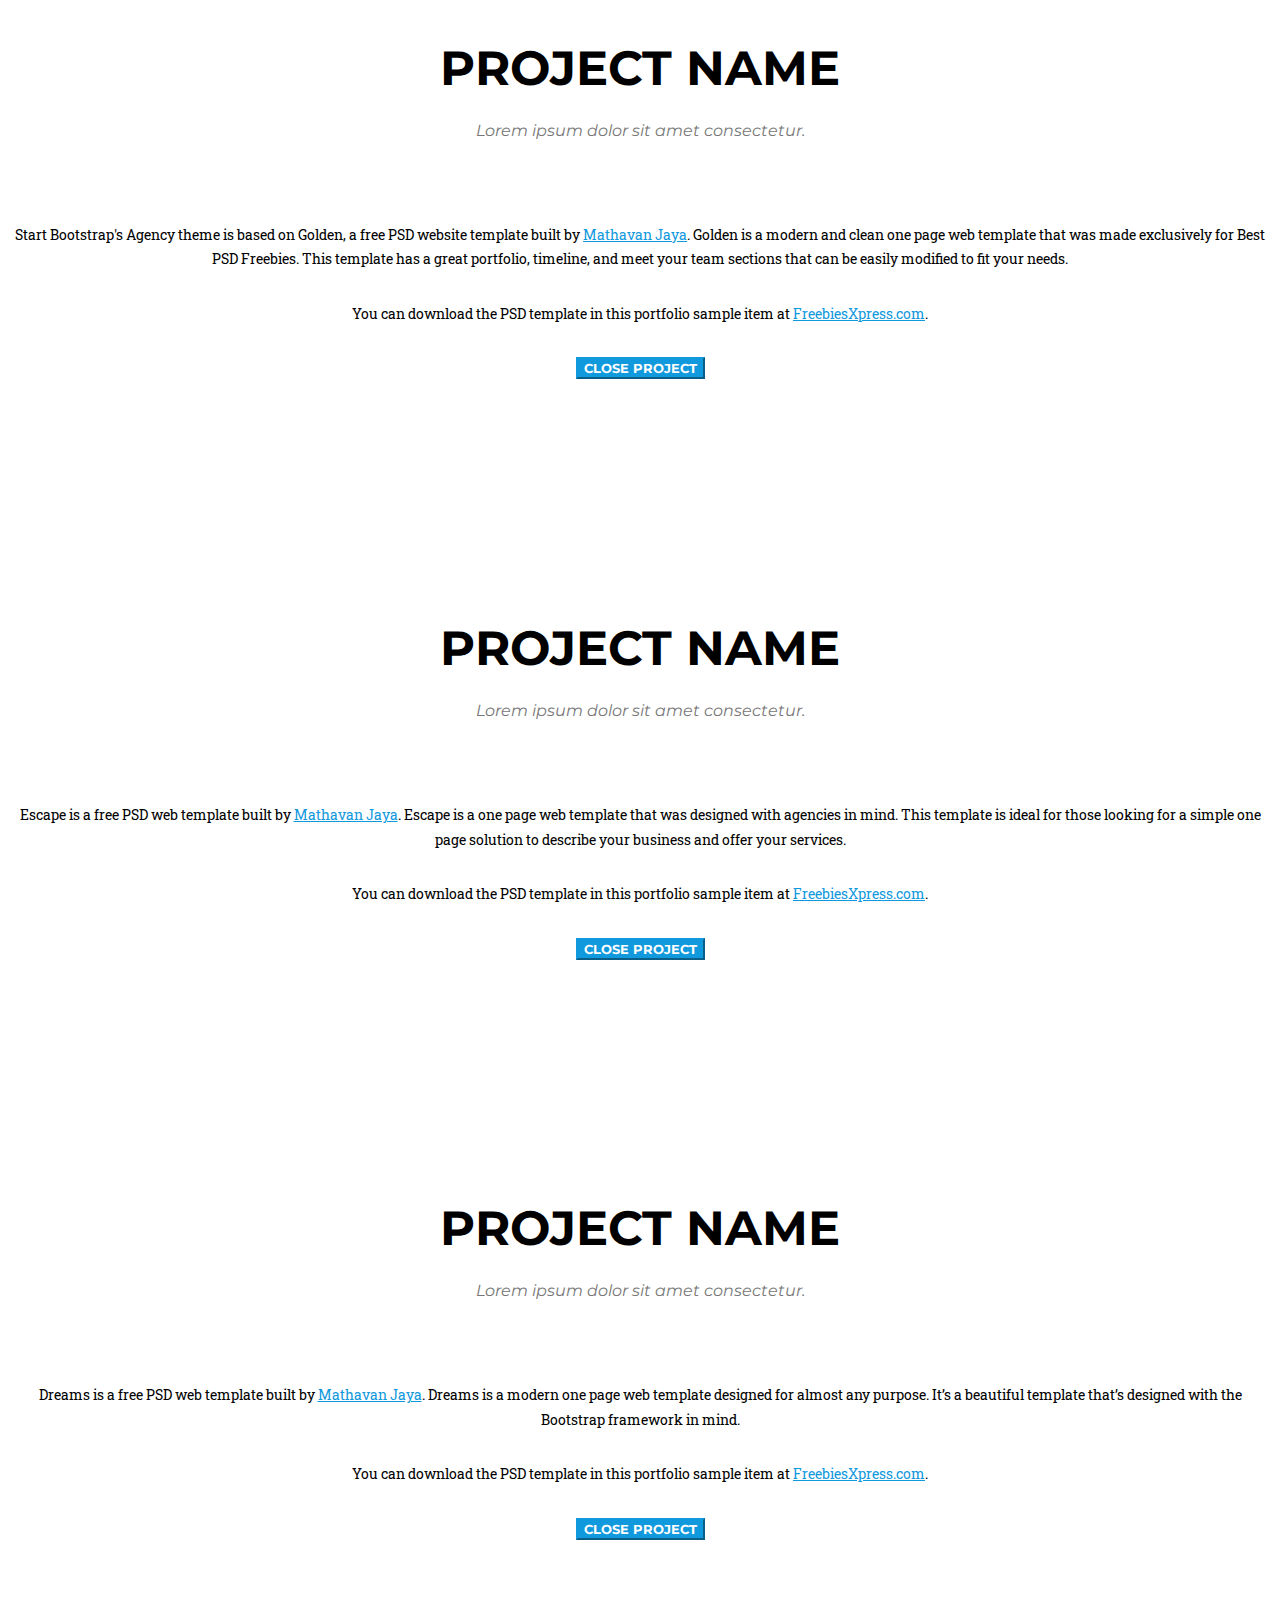
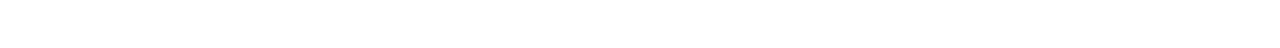
==== commit d621f628: "full width background gradient" ====
--- a/index.html
+++ b/index.html
@@ -80,12 +80,12 @@
     </nav>
 
     <!-- Header -->
-    <header>
-        <div class="container" id="grad">
+    <header id="grad">
+        <div class="container">
             <div class="intro-text">
                 <div class="intro-heading"><img src="img/logos/papoye_word.svg" alt="Papoye"/></div>
                 <div class="intro-lead-in">Dream. Believe. Build. Succeed</div>
-                <a href="#services" class="page-scroll btn btn-xl">More</a>
+                <a href="#about" class="page-scroll btn btn-xl">More</a>
             </div>
         </div>
     </header>
@@ -220,6 +220,7 @@
     </section>
 
     <!-- Team Section -->
+    <!--
     <section id="team">
         <div class="container">
             <div class="row">
@@ -282,7 +283,7 @@
             </div>
         </div>
     </section>
-
+    -->
     <!-- Clients Aside -->
 <!--
     <aside class="clients">
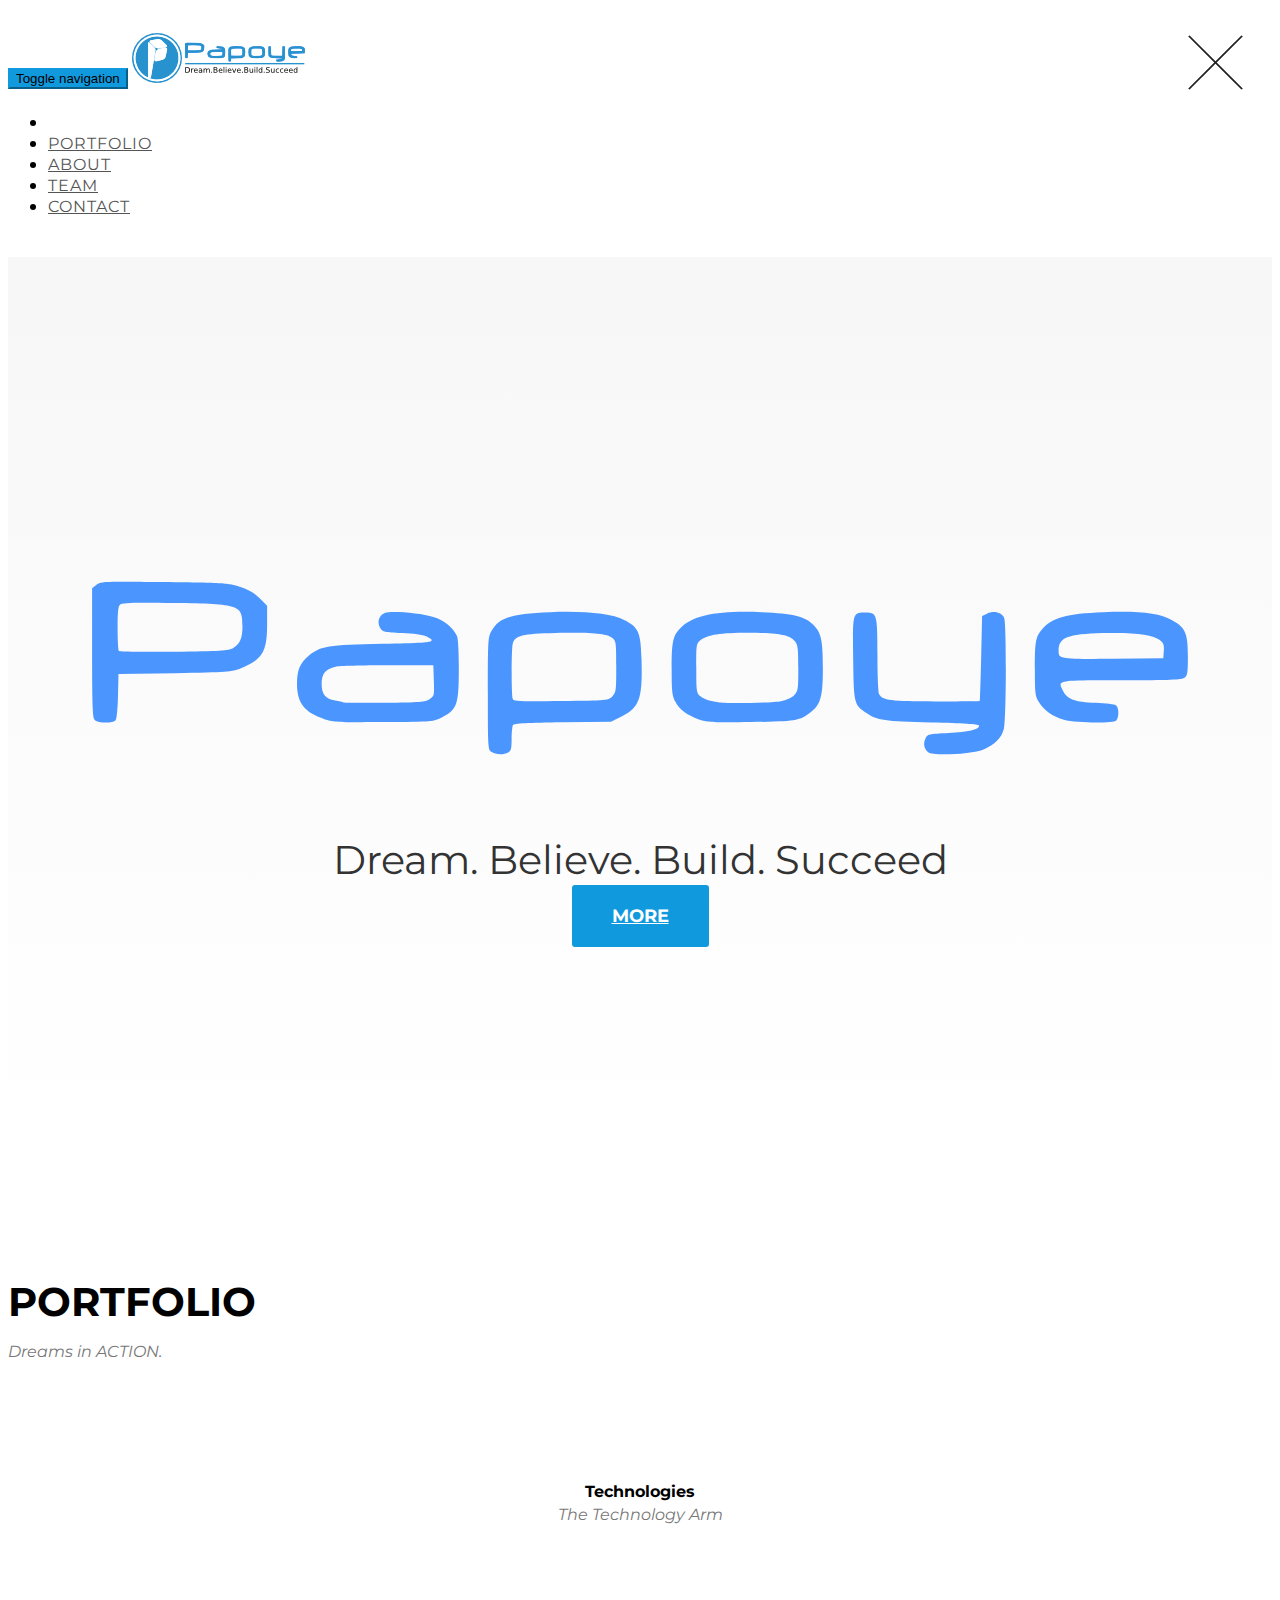
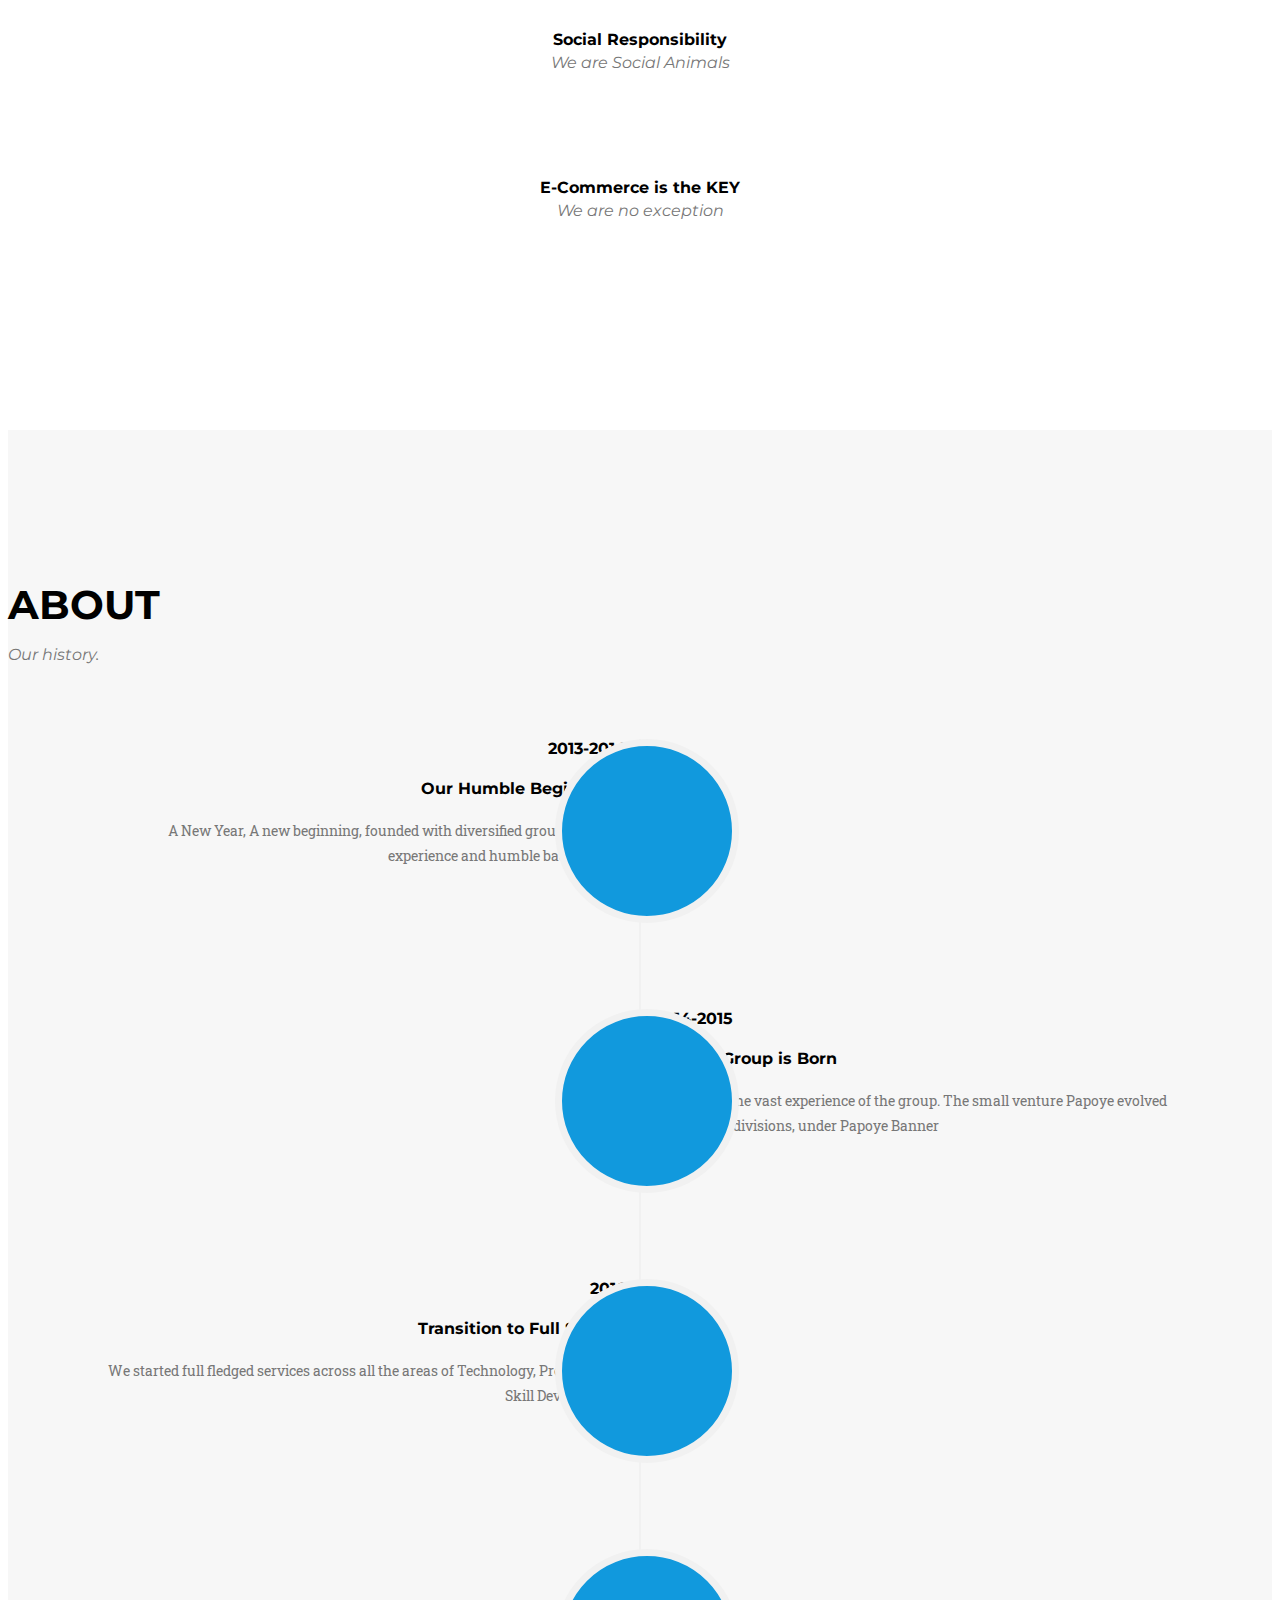
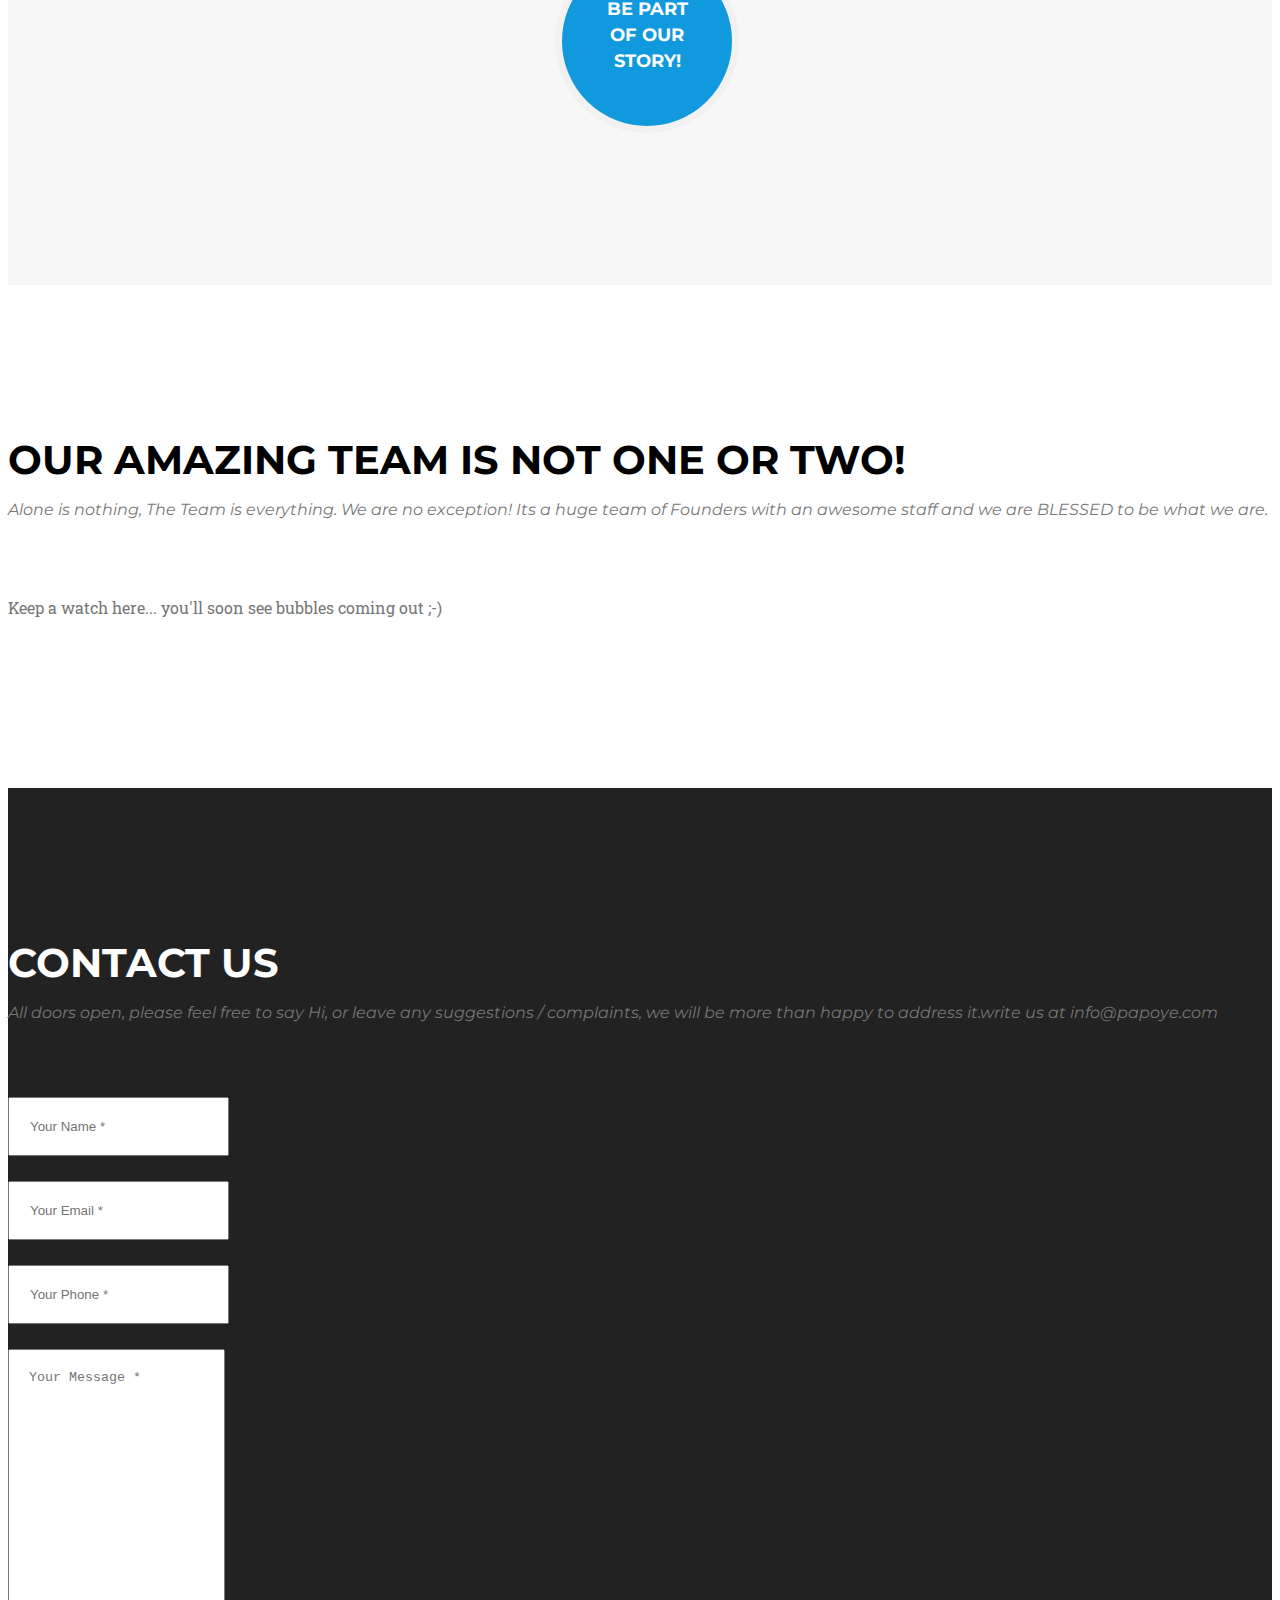
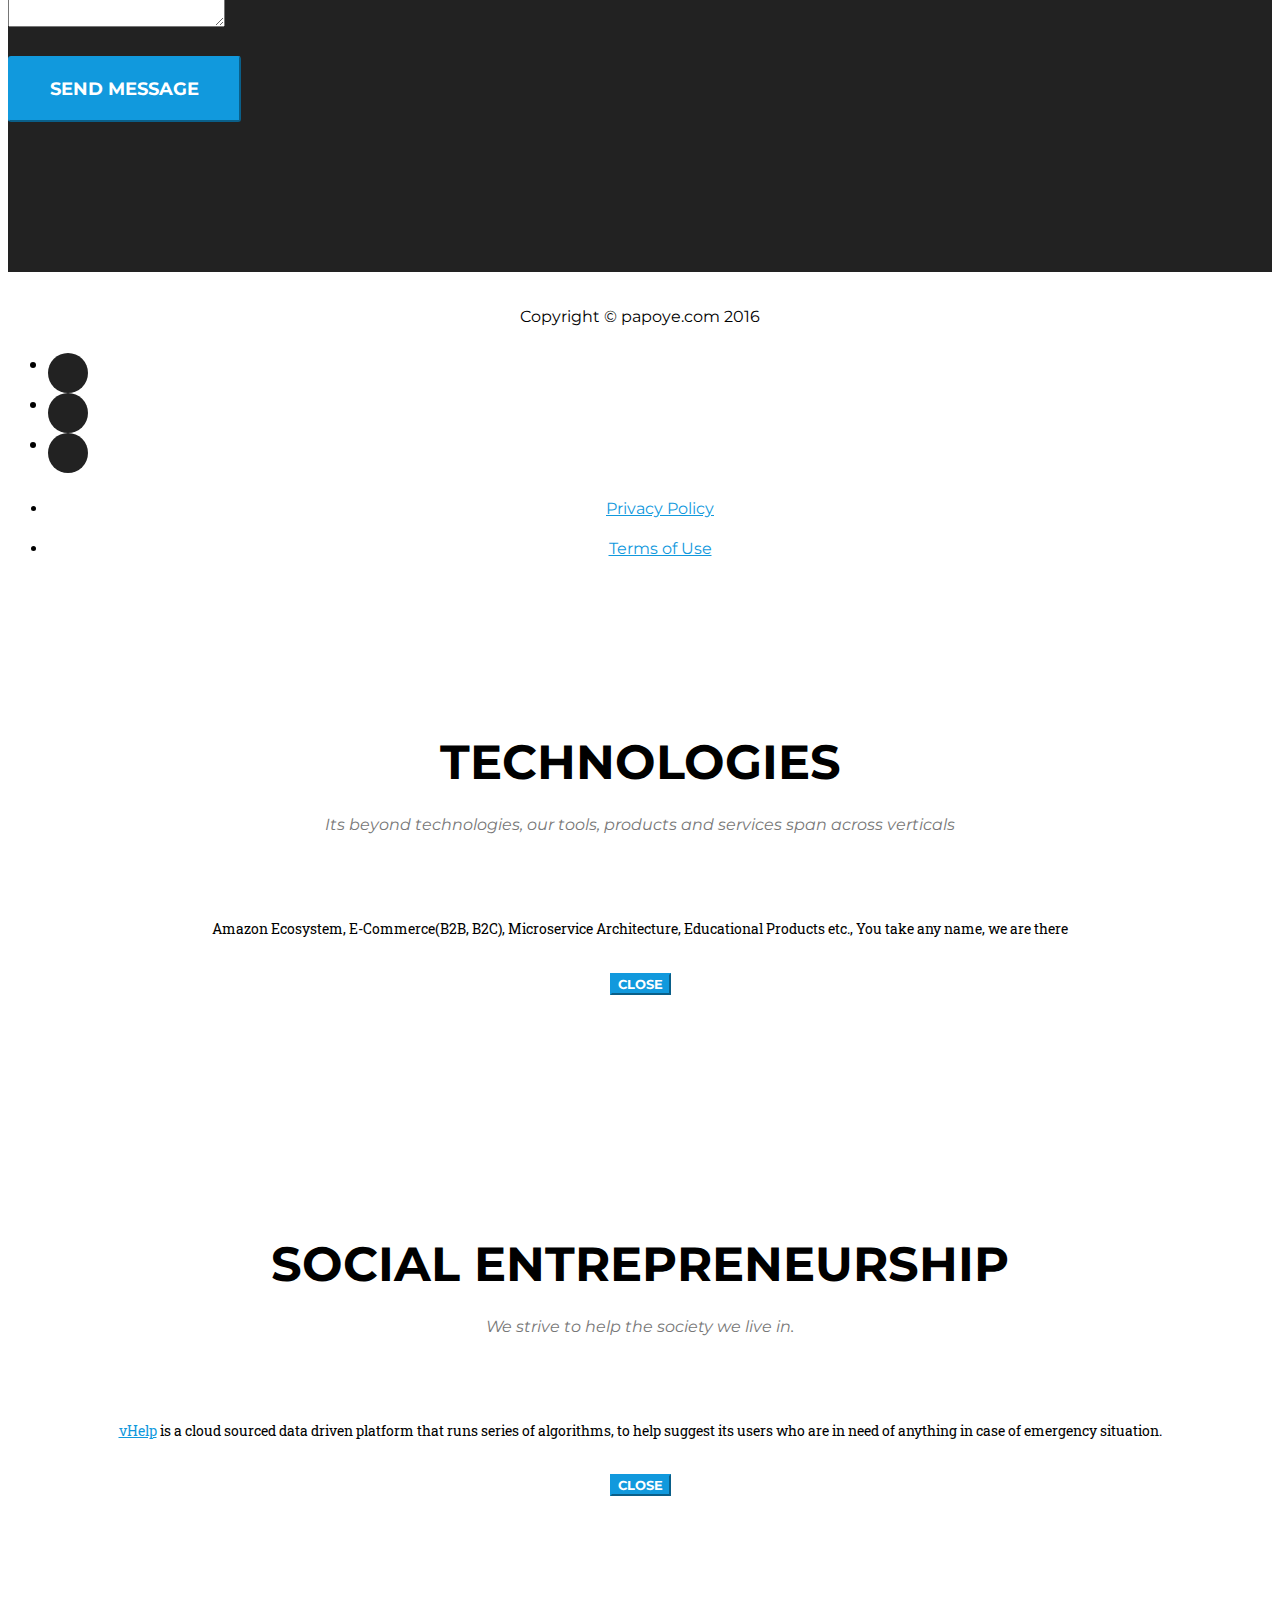
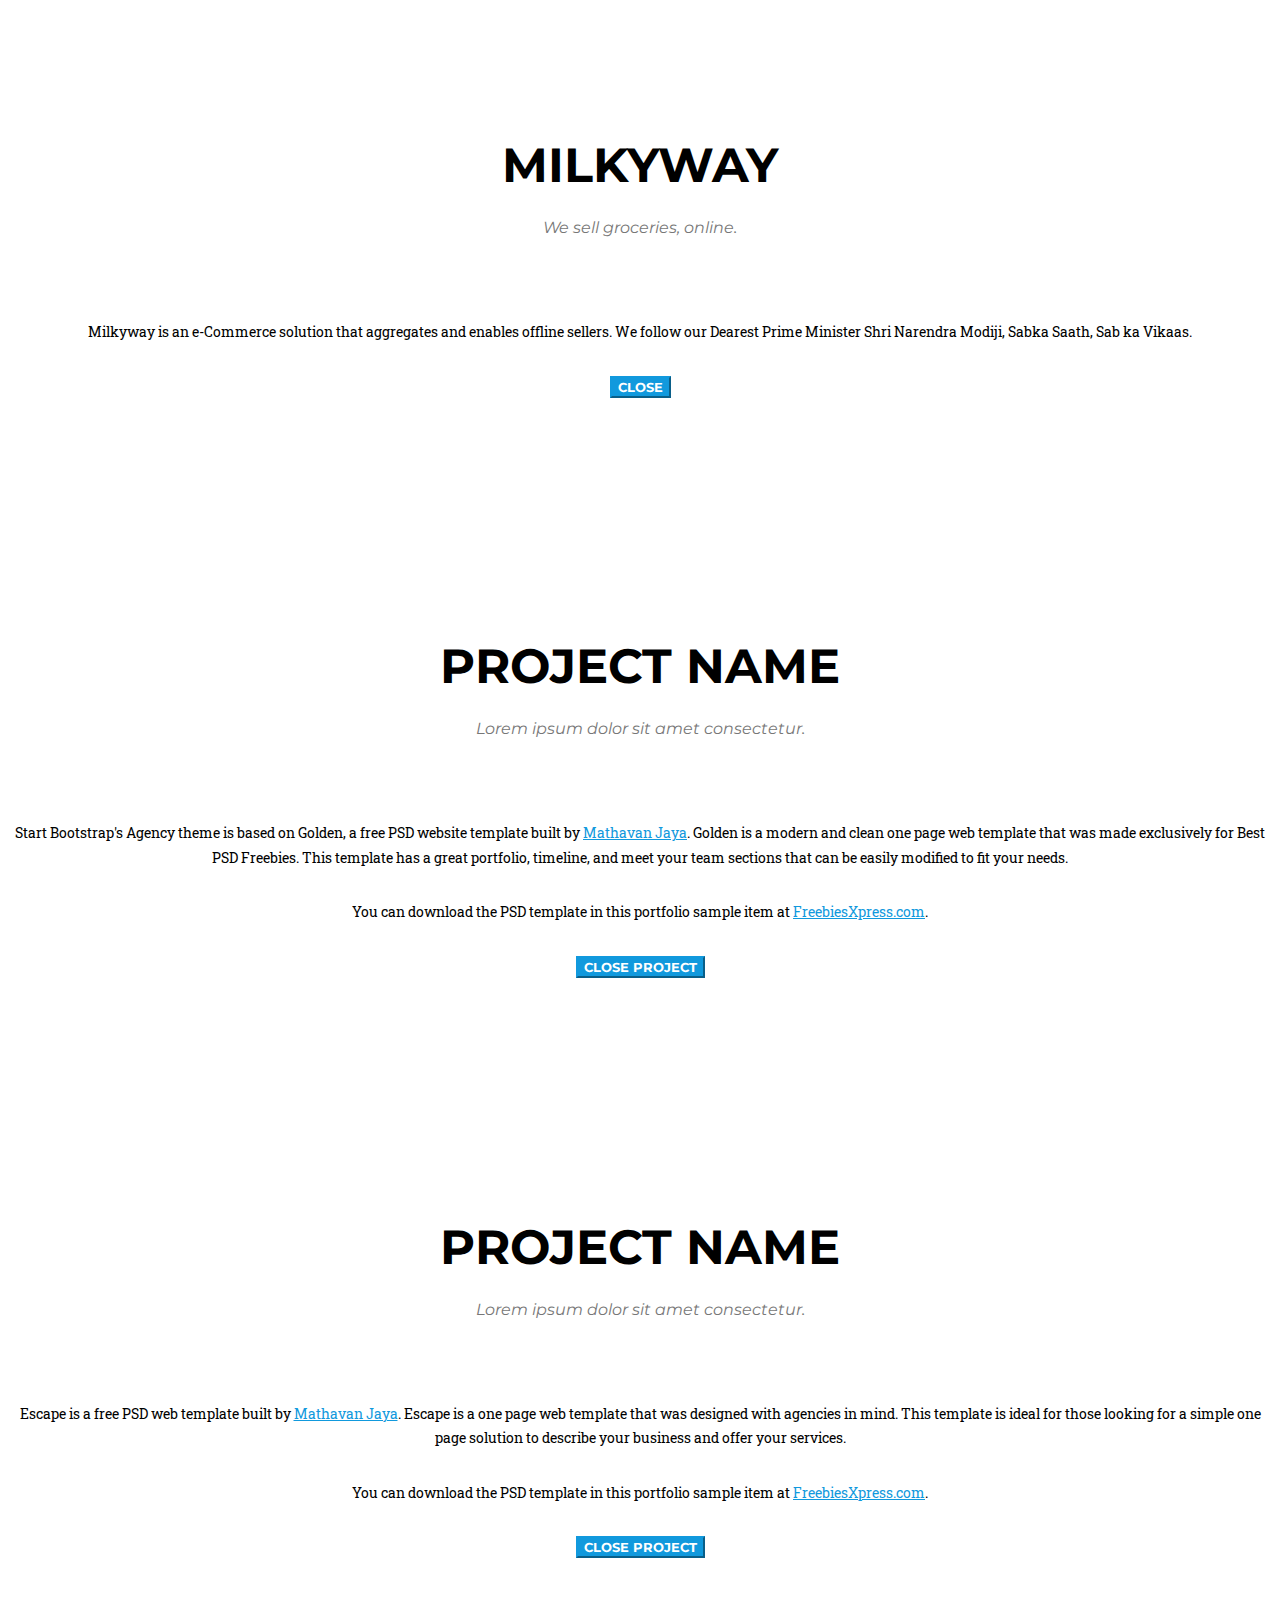
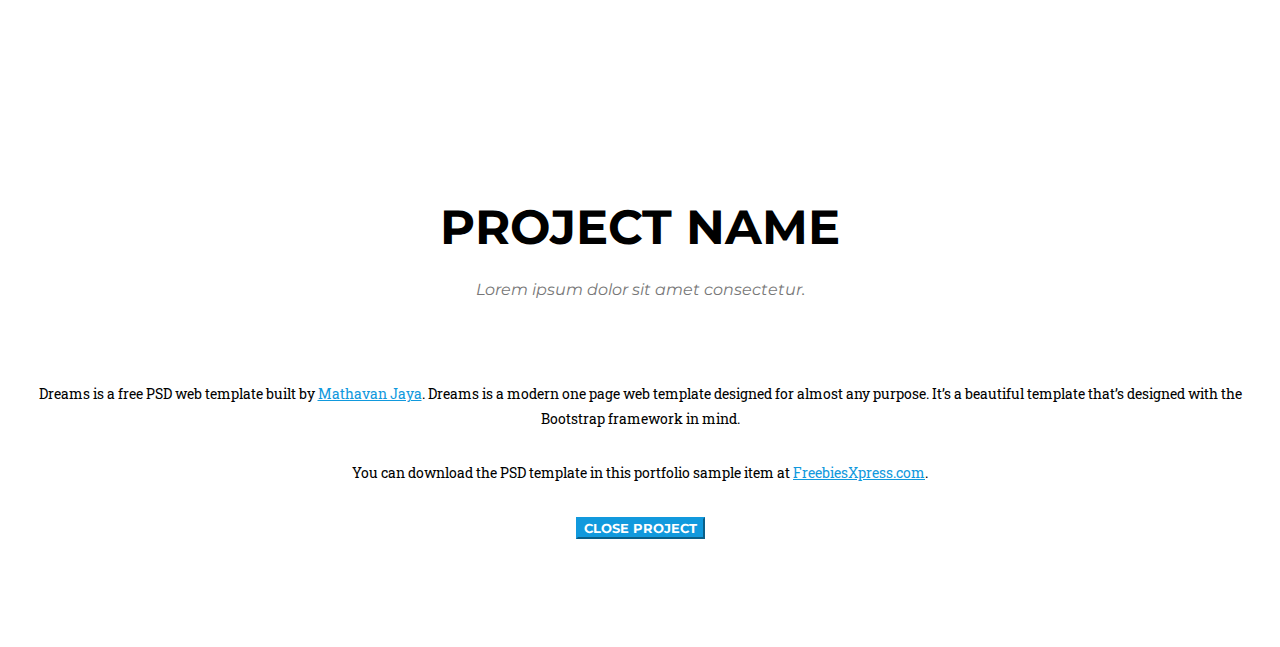
==== commit 6c7c595d: "added GTM" ====
--- a/index.html
+++ b/index.html
@@ -83,7 +83,7 @@
     <header id="grad">
         <div class="container">
             <div class="intro-text">
-                <div class="intro-heading"><img src="img/logos/papoye_word.svg" alt="Papoye"/></div>
+                <div class="intro-heading"><img src="img/logos/papoye_word.svg" style="width: 90%;" alt="Papoye"/></div>
                 <div class="intro-lead-in">Dream. Believe. Build. Succeed</div>
                 <a href="#about" class="page-scroll btn btn-xl">More</a>
             </div>
@@ -220,15 +220,16 @@
     </section>
 
     <!-- Team Section -->
-    <!--
+   
     <section id="team">
         <div class="container">
             <div class="row">
                 <div class="col-lg-12 text-center">
-                    <h2 class="section-heading">Our Amazing Team</h2>
-                    <h3 class="section-subheading text-muted">Alone is nothing, The Team is everything. We are no exception. We do have team</h3>
-                </div>
-            </div>
+                    <h2 class="section-heading">Our Amazing Team is not one or two!</h2>
+                    <h3 class="section-subheading text-muted">Alone is nothing, The Team is everything. We are no exception! Its a huge team of Founders with an awesome staff and we are BLESSED to be what we are.</h3>
+                </div>
+            </div>
+<!--
             <div class="row">
                 <div class="col-sm-4">
                     <div class="team-member">
@@ -276,14 +277,15 @@
                     </div>
                 </div>
             </div>
+-->
             <div class="row">
                 <div class="col-lg-8 col-lg-offset-2 text-center">
-                    <p class="large text-muted">Its an amazing team, but lot of others are behind the screen. And we are nothing without them</p>
+                    <p class="large text-muted">Keep a watch here... you'll soon see bubbles coming out ;-)</p>
                 </div>
             </div>
         </div>
     </section>
-    -->
+
     <!-- Clients Aside -->
 <!--
     <aside class="clients">
@@ -320,7 +322,7 @@
             <div class="row">
                 <div class="col-lg-12 text-center">
                     <h2 class="section-heading">Contact Us</h2>
-                    <h3 class="section-subheading text-muted">All doors open, please feel free to say Hi, or leave any suggestions / complaints, we will be more than happy to address it.</h3>
+                    <h3 class="section-subheading text-muted">All doors open, please feel free to say Hi, or leave any suggestions / complaints, we will be more than happy to address it.write us at info@papoye.com</h3>
                 </div>
             </div>
             <div class="row">
@@ -576,16 +578,15 @@
     <!-- Custom Theme JavaScript -->
     <script src="js/agency.js"></script>
 
-    <script>
-      (function(i,s,o,g,r,a,m){i['GoogleAnalyticsObject']=r;i[r]=i[r]||function(){
-      (i[r].q=i[r].q||[]).push(arguments)},i[r].l=1*new Date();a=s.createElement(o),
-      m=s.getElementsByTagName(o)[0];a.async=1;a.src=g;m.parentNode.insertBefore(a,m)
-      })(window,document,'script','//www.google-analytics.com/analytics.js','ga');
-
-      ga('create', 'UA-74113196-1', 'auto');
-      ga('send', 'pageview');
-
-    </script>
+    <!-- Google Tag Manager -->
+    <noscript><iframe src="//www.googletagmanager.com/ns.html?id=GTM-NGL4M4"
+    height="0" width="0" style="display:none;visibility:hidden"></iframe></noscript>
+    <script>(function(w,d,s,l,i){w[l]=w[l]||[];w[l].push({'gtm.start':
+    new Date().getTime(),event:'gtm.js'});var f=d.getElementsByTagName(s)[0],
+    j=d.createElement(s),dl=l!='dataLayer'?'&l='+l:'';j.async=true;j.src=
+    '//www.googletagmanager.com/gtm.js?id='+i+dl;f.parentNode.insertBefore(j,f);
+    })(window,document,'script','dataLayer','GTM-NGL4M4');</script>
+    <!-- End Google Tag Manager -->
 
 </body>
 
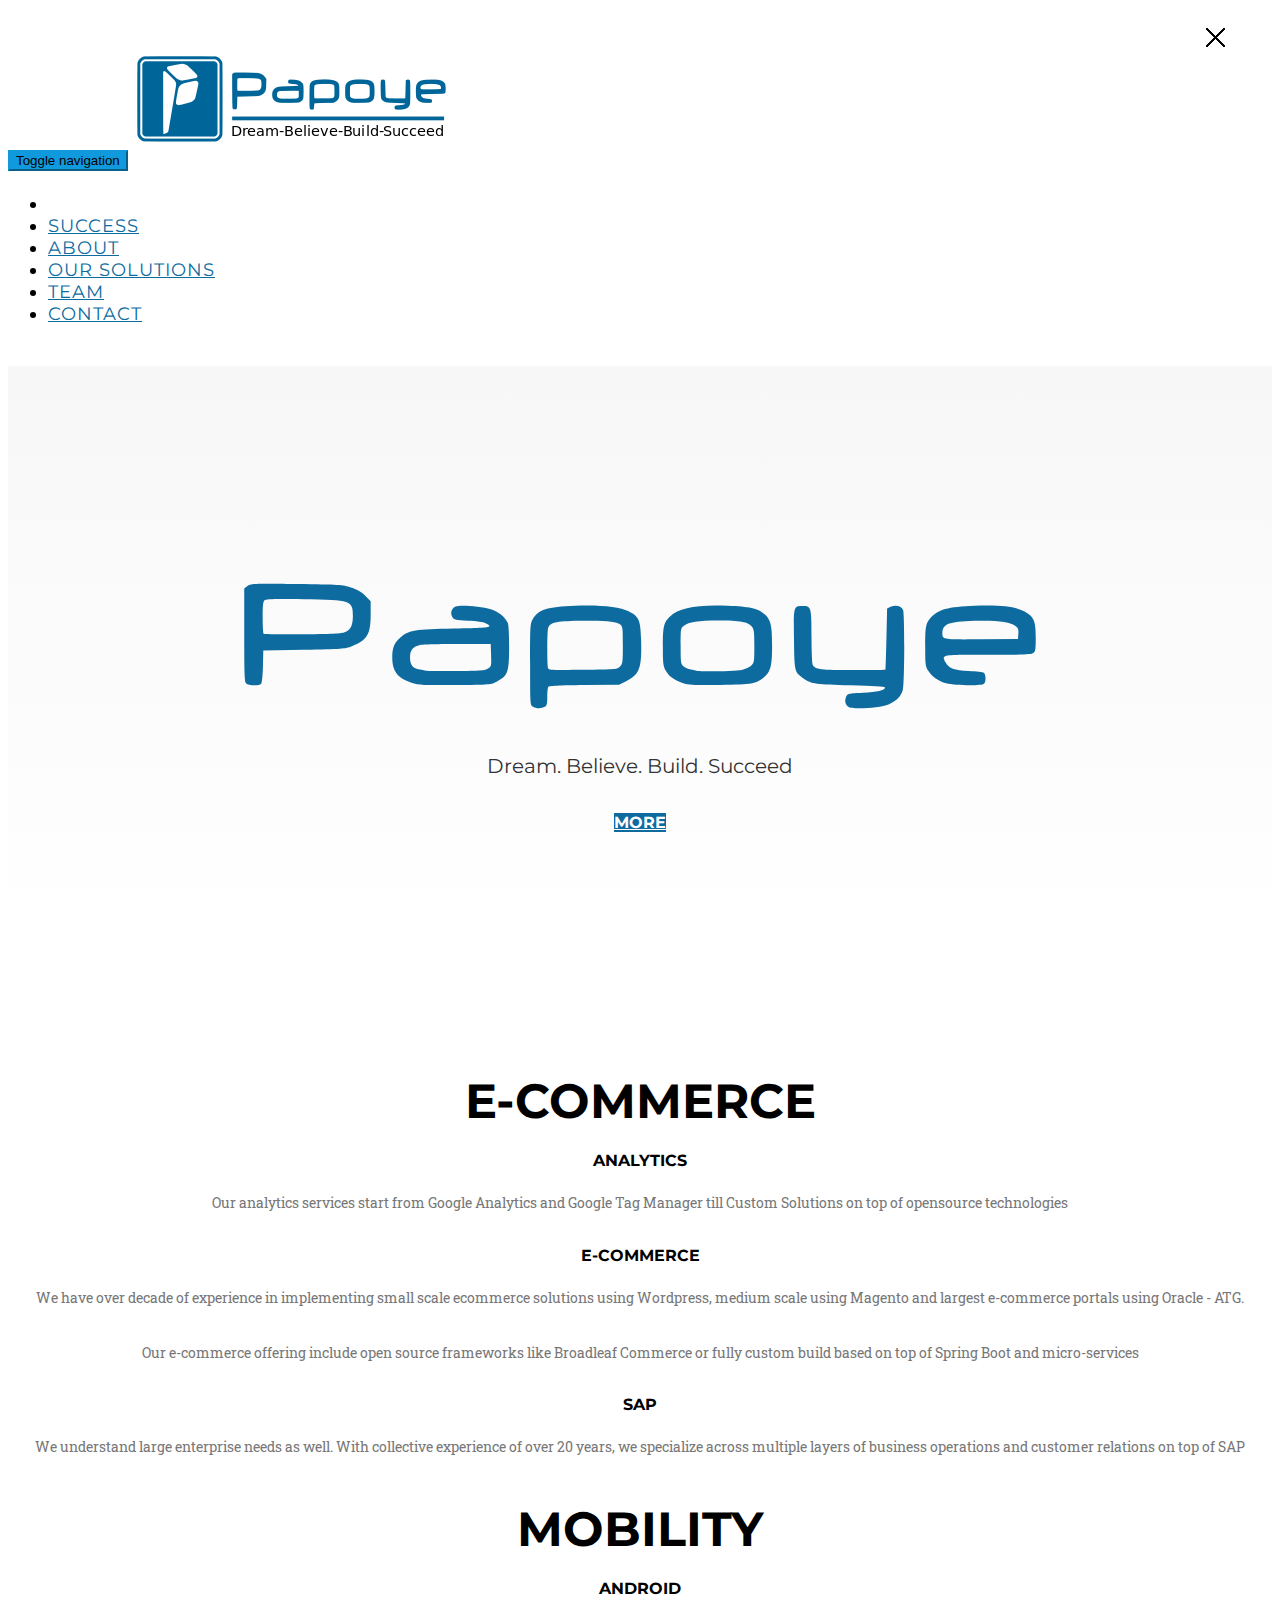
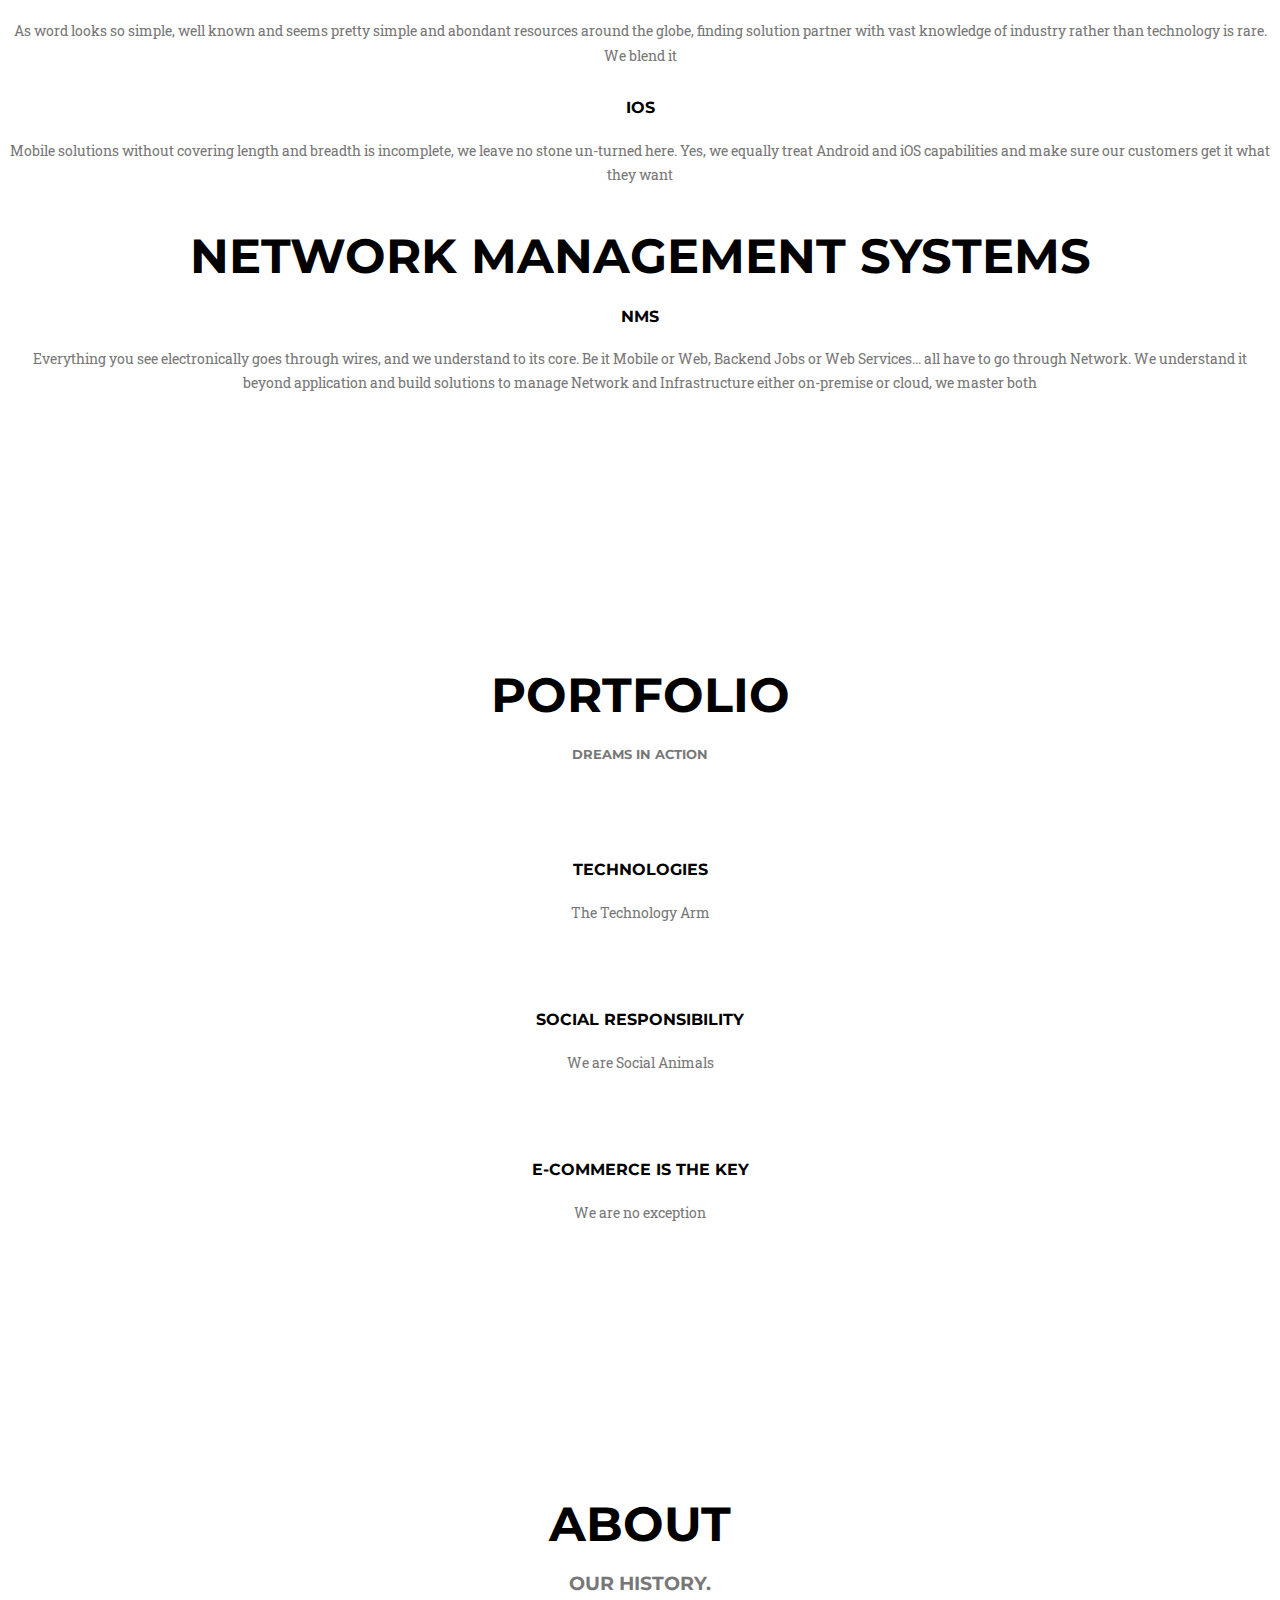
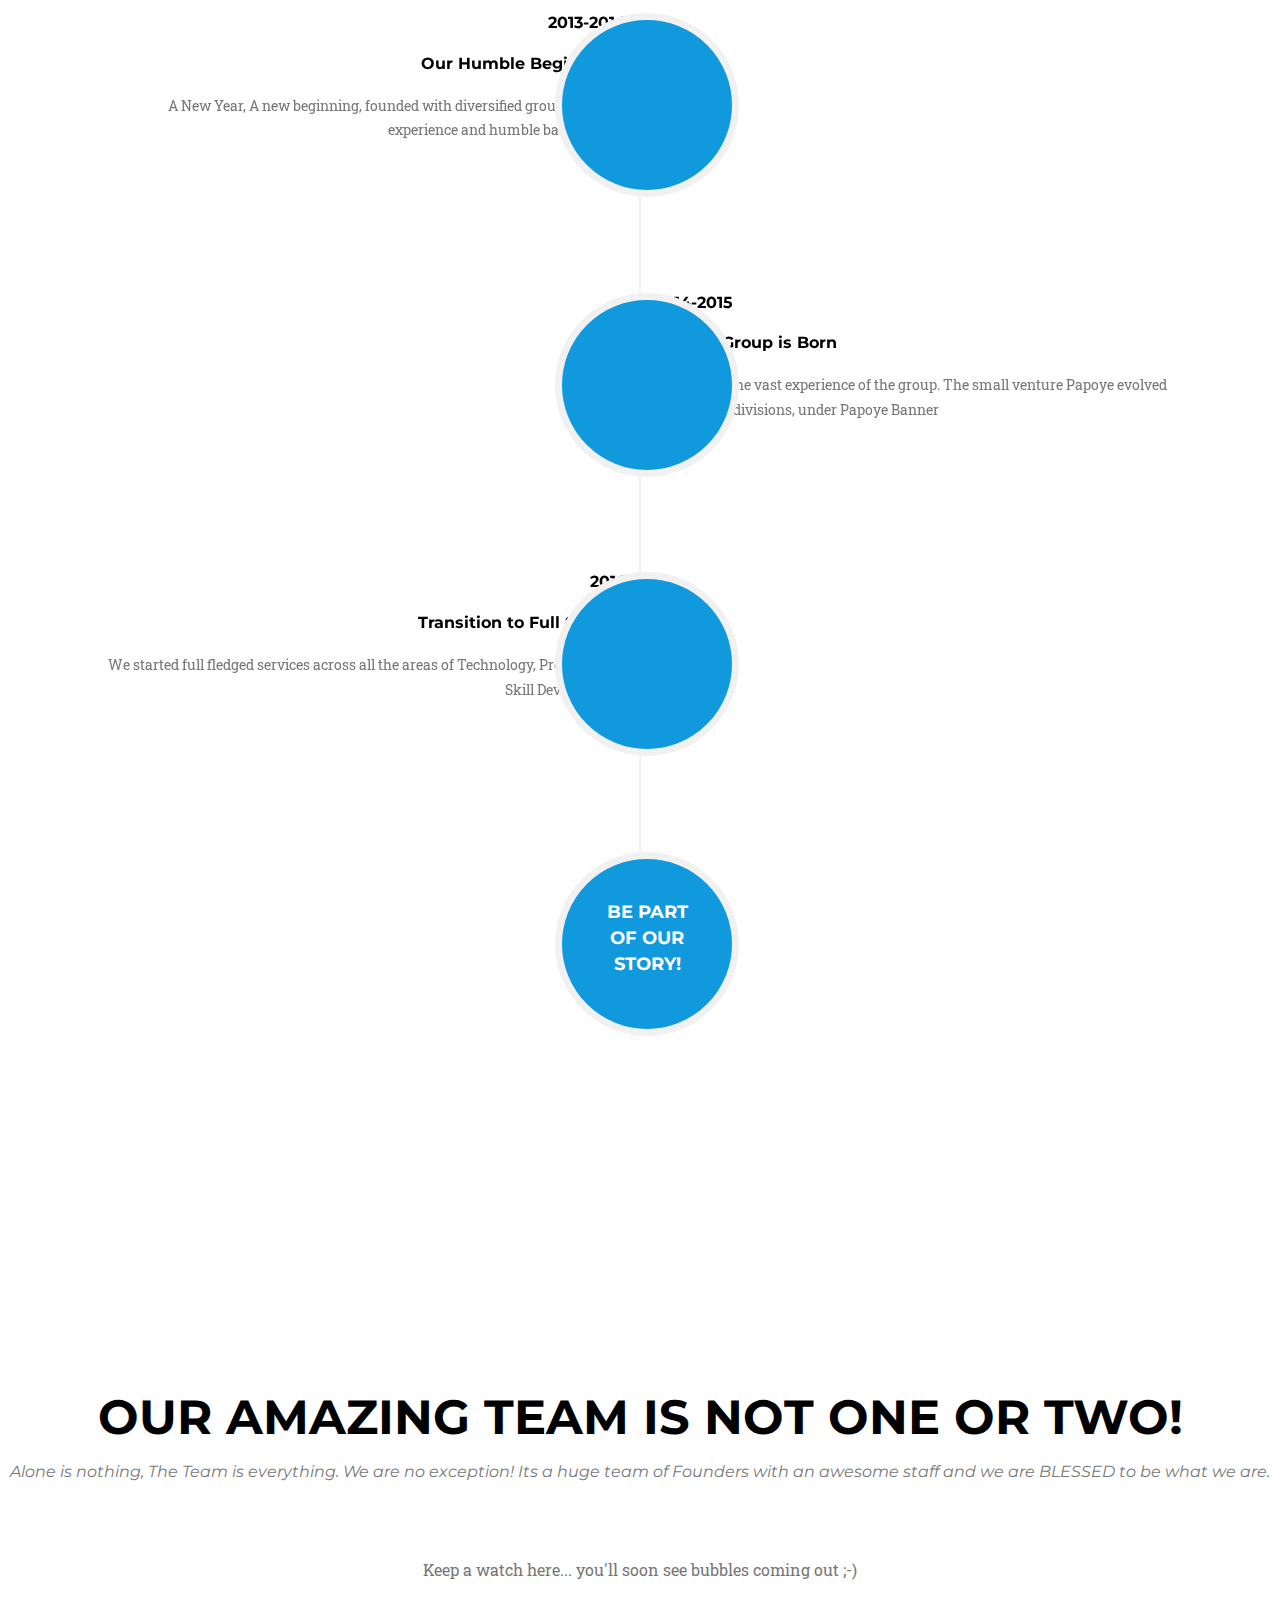
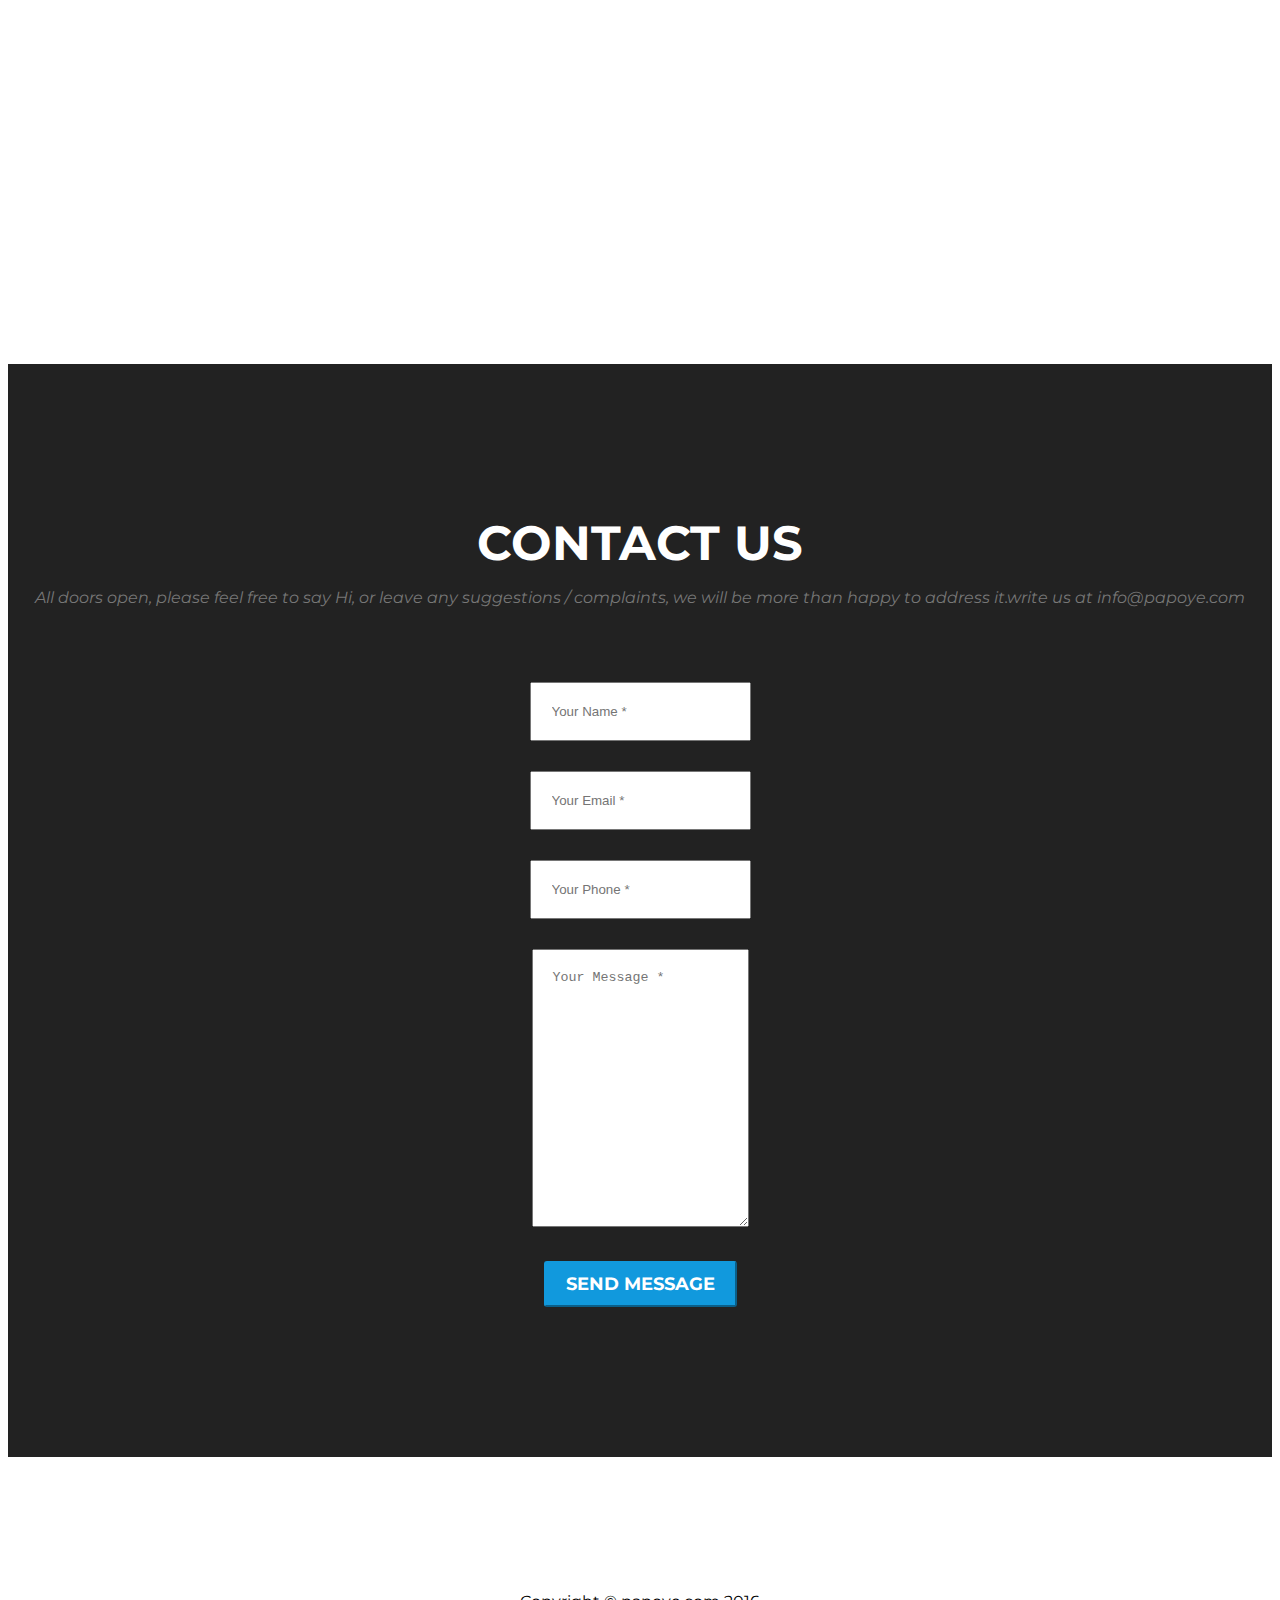
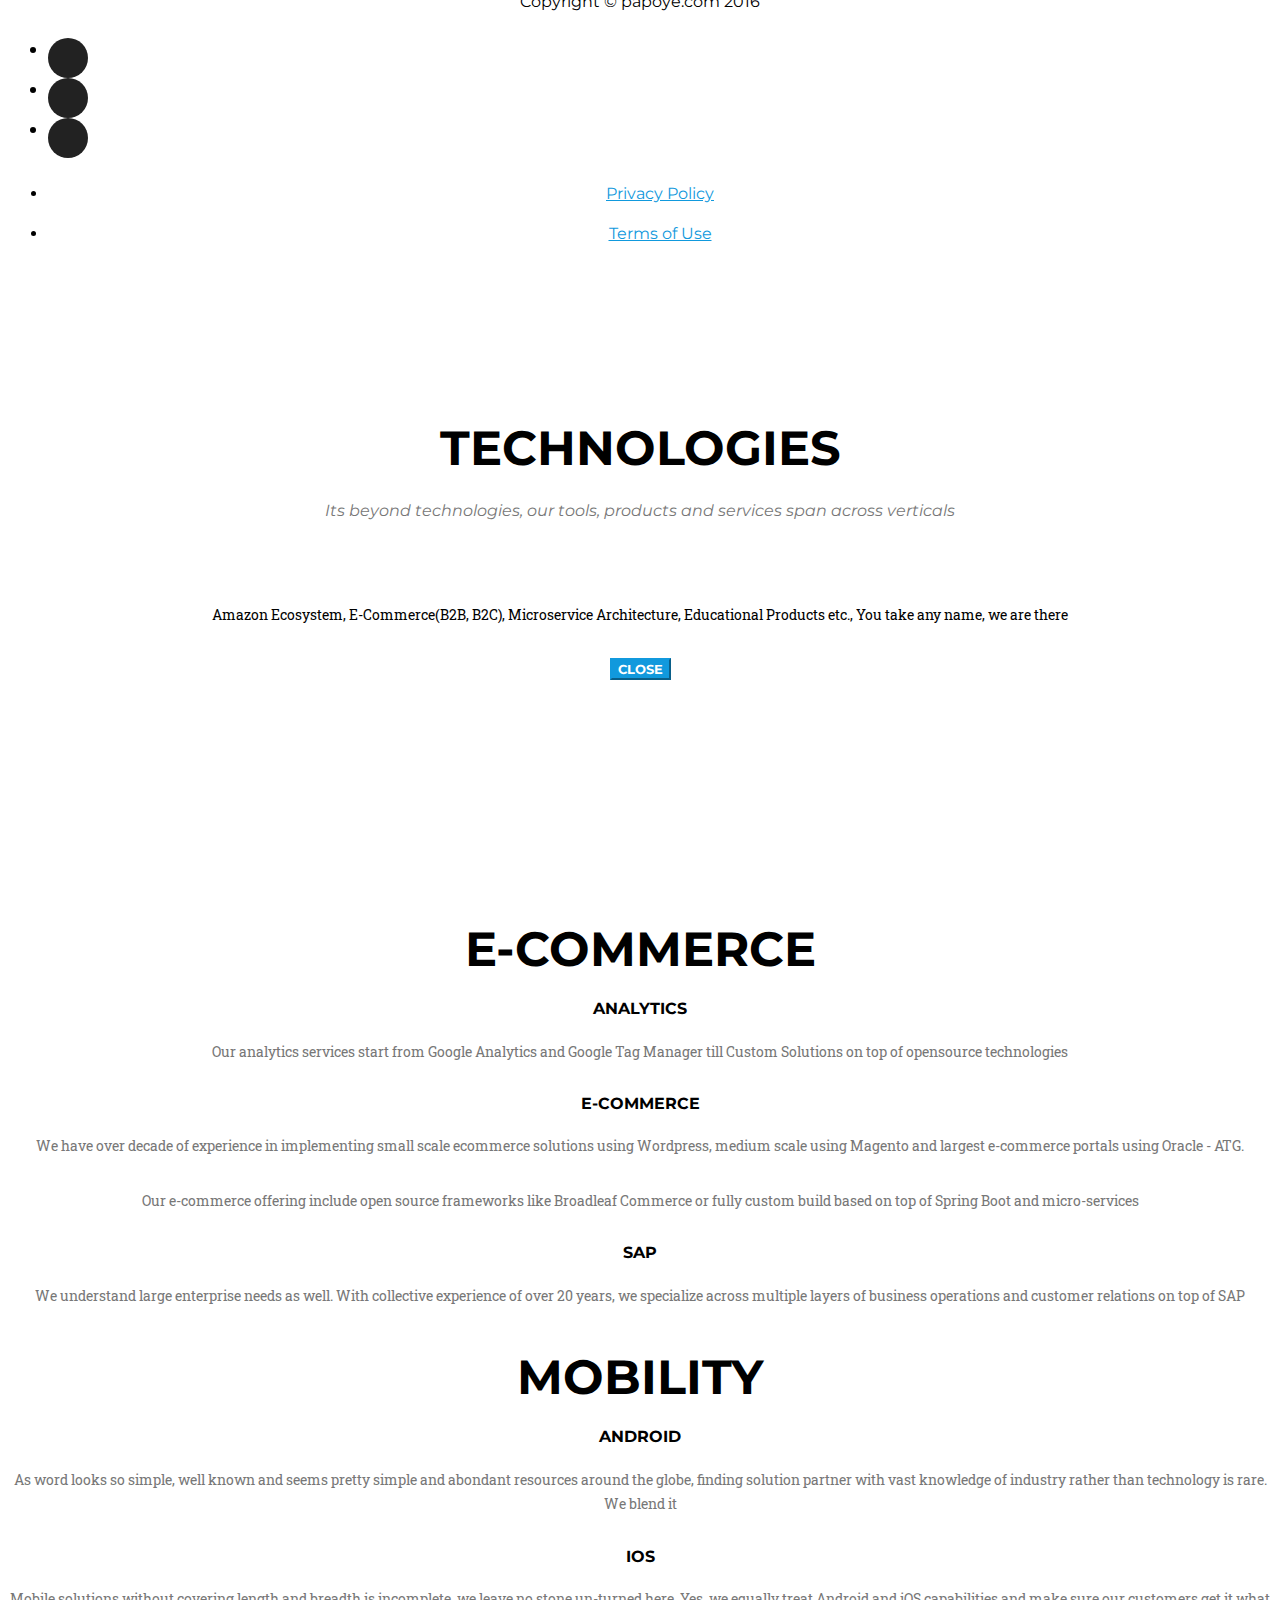
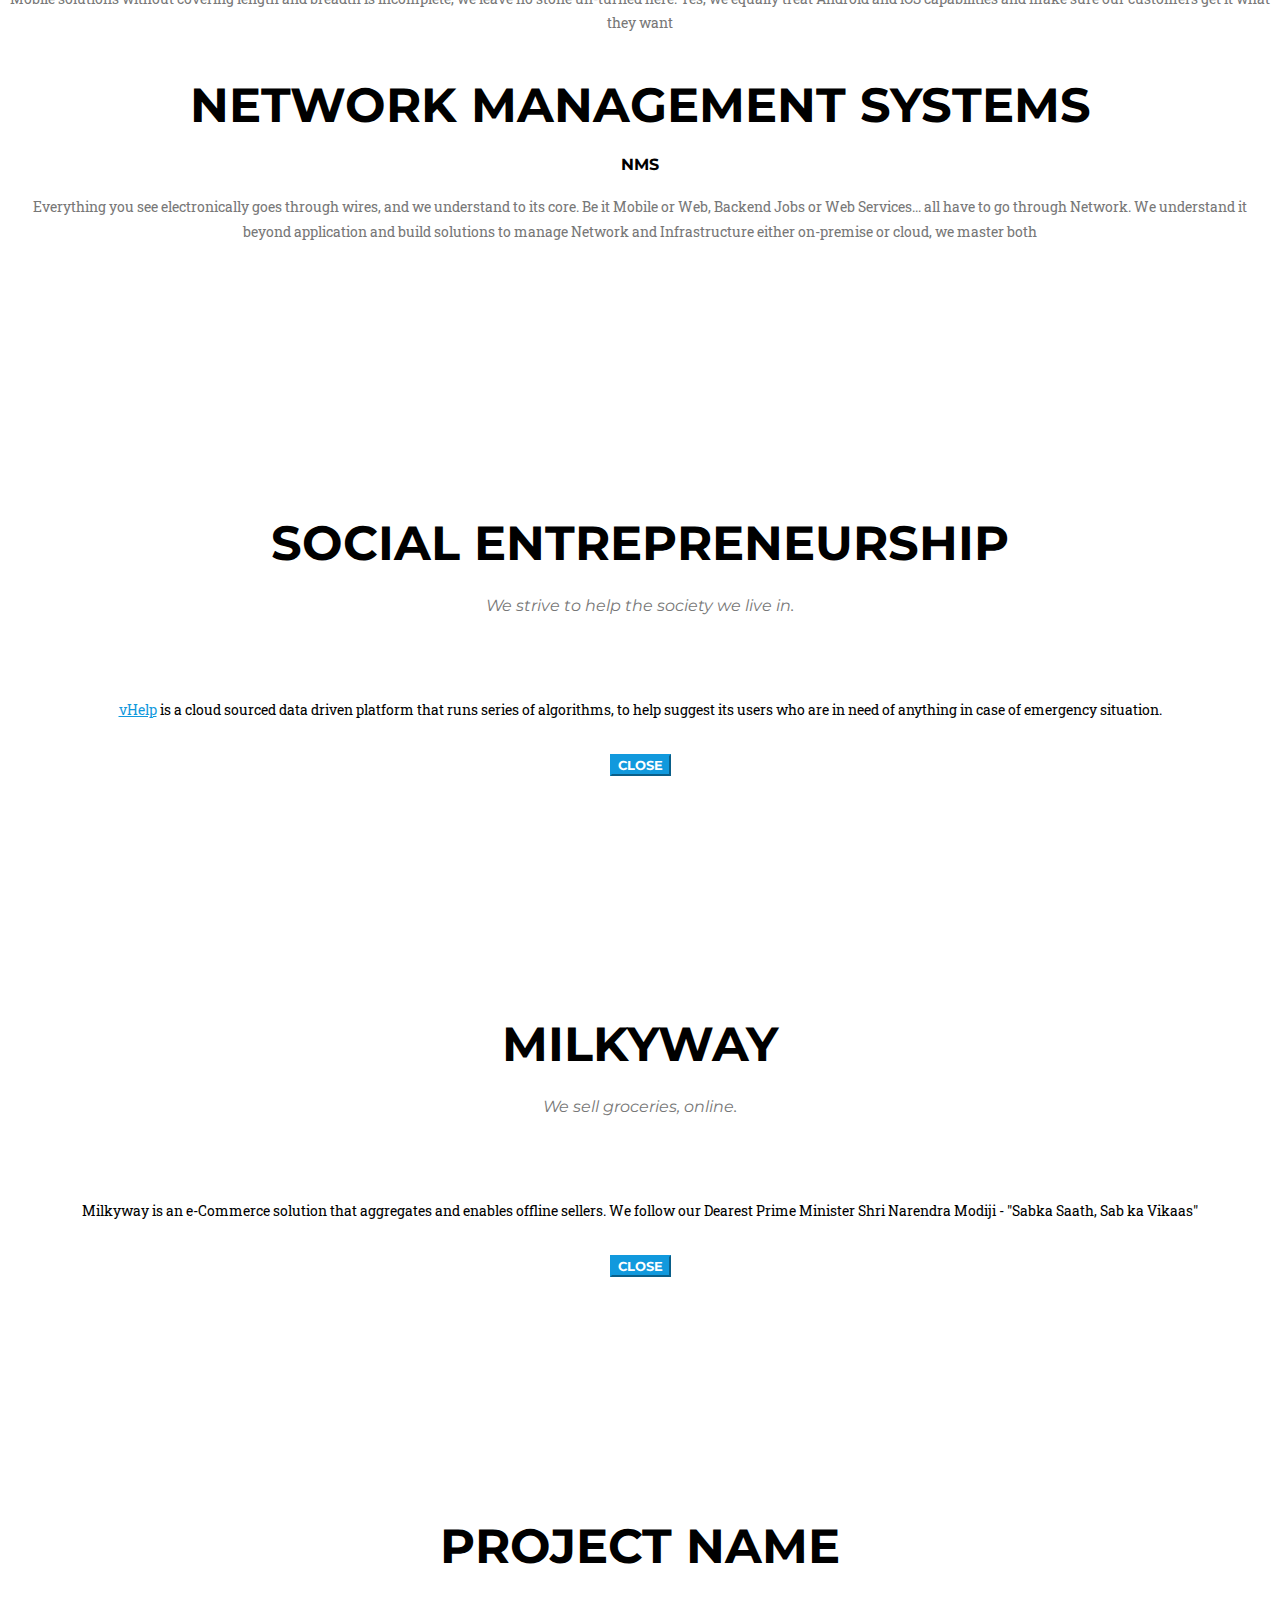
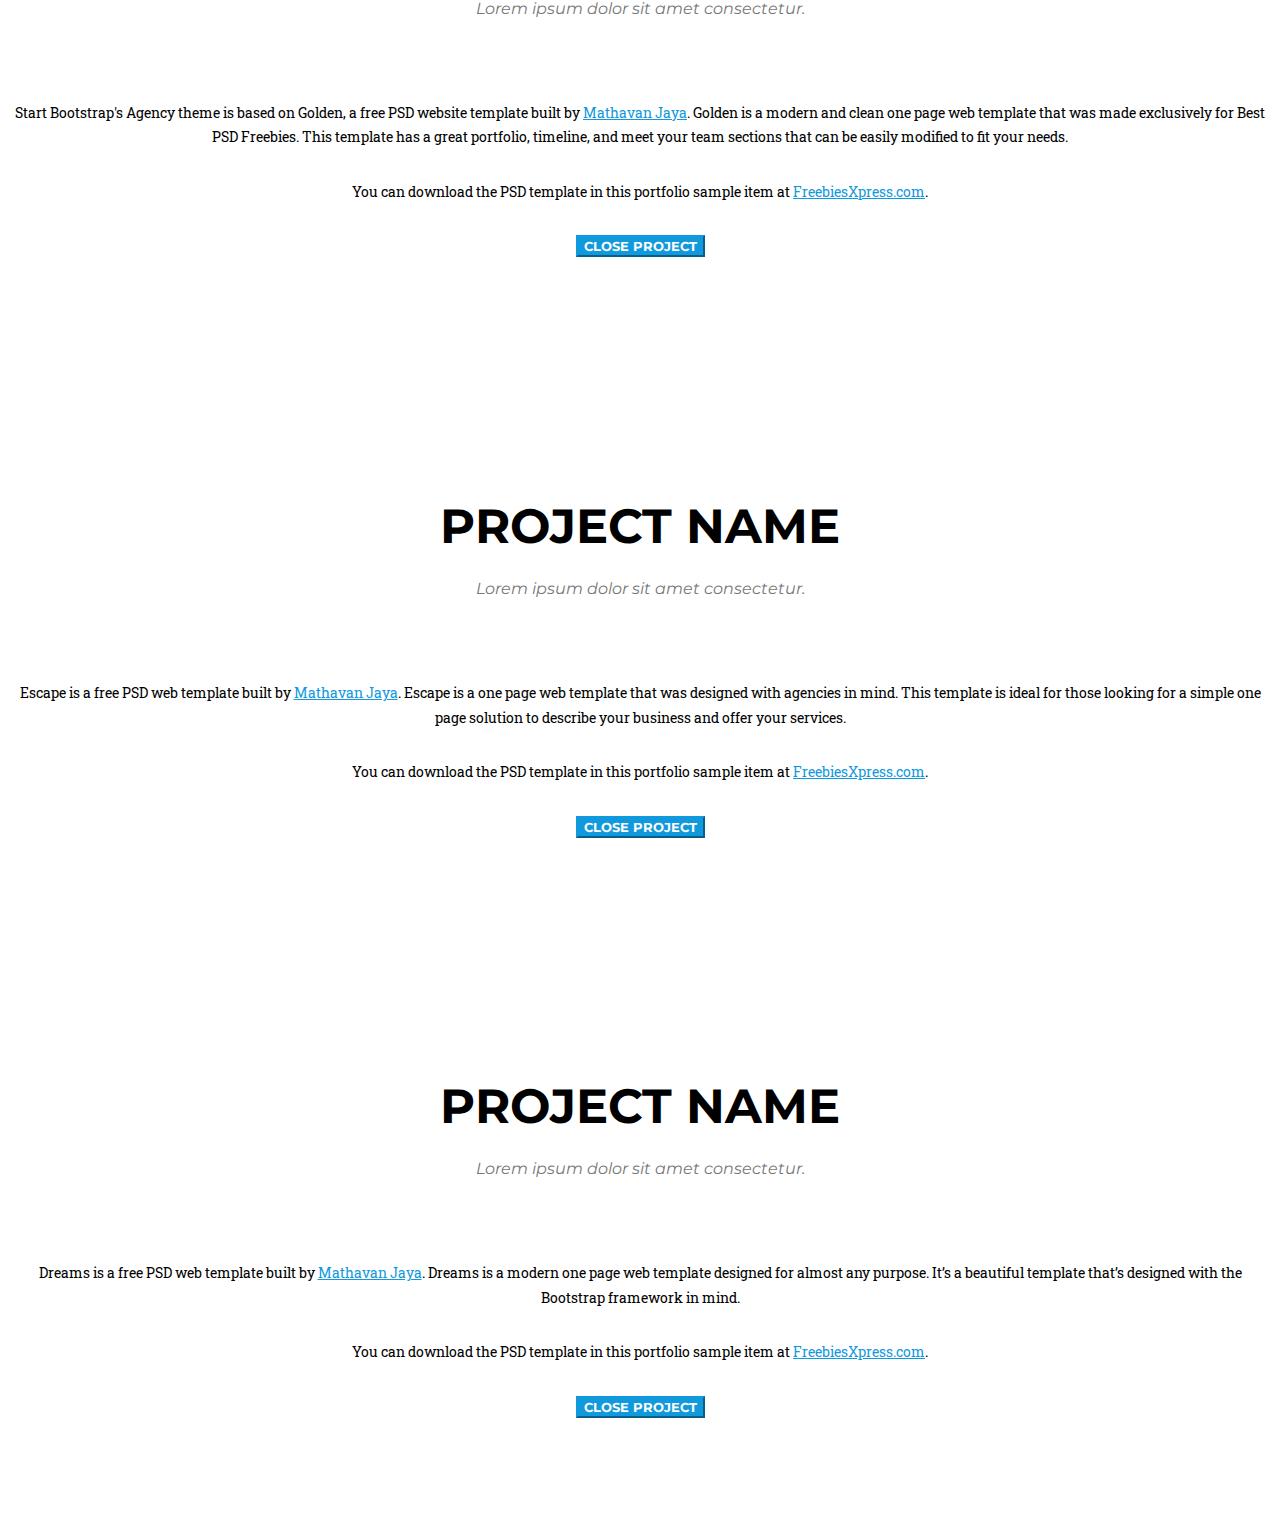
==== commit 064ec39e: "hover based content display and some resizing of elements like images" ====
--- a/index.html
+++ b/index.html
@@ -31,7 +31,7 @@
         <script src="https://oss.maxcdn.com/libs/respond.js/1.4.2/respond.min.js"></script>
     <![endif]-->
 
-	<script src="bower_components/angular/angular.js" type="text/javascript"></script>
+    <script src="bower_components/angular/angular.js" type="text/javascript"></script>
     <script src="bower_components/angular-sanitize/angular-sanitize.js" type="text/javascript"></script>
     <script src="components/home.js" type="text/javascript"></script>
 
@@ -51,7 +51,7 @@
                     <span class="icon-bar"></span>
                     <span class="icon-bar"></span>
                 </button>
-                <a class="navbar-brand page-scroll" style="padding-top: 0px;" href="#page-top"><img src="img/logos/papoye_full_logo50x173.png" alt="Papoye"/></a>
+                <a class="navbar-brand page-scroll" style="padding-top: 0px;" href="#page-top"><img src="img/logos/papoye_full_logo_320x132.png" alt="Papoye"/ style="height:175%;"></a>
             </div>
 
             <!-- Collect the nav links, forms, and other content for toggling -->
@@ -61,16 +61,30 @@
                         <a href="#page-top"></a>
                     </li>
                     <li>
-                        <a class="page-scroll" href="#portfolio">Portfolio</a>
+                        <!-- <a class="page-scroll" href="#portfolio">Success</a> -->
+                        <a href="#successModal" class="portfolio-link" data-toggle="modal">
+                            Success
+                        </a>
                     </li>
                     <li>
-                        <a class="page-scroll" href="#about">About</a>
+                        <a class="portfolio-link" href="#aboutModal" data-toggle="modal">About</a>
                     </li>
                     <li>
-                        <a class="page-scroll" href="#team">Team</a>
+                        <a href="#ourSolutionsModal" class="portfolio-link" data-toggle="modal">
+                            Our Solutions
+                        </a>
                     </li>
                     <li>
-                        <a class="page-scroll" href="#contact">Contact</a>
+                        
+                        <a href="#teamModal" class="portfolio-link" data-toggle="modal">
+                            Team
+                        </a>
+                    </li>
+                    <li>
+                        <!-- <a class="page-scroll" href="#contact">Contact</a> -->
+                        <a href="#contactModal" class="portfolio-link" data-toggle="modal">
+                            Contact
+                        </a>
                     </li>
                 </ul>
             </div>
@@ -81,13 +95,14 @@
 
     <!-- Header -->
     <header id="grad">
-        <div class="container">
-            <div class="intro-text">
-                <div class="intro-heading"><img src="img/logos/papoye_word.svg" style="width: 90%;" alt="Papoye"/></div>
+        <!-- <div class="container"> -->
+            <div class="intro-text"> 
+                <div class="intro-heading"><img src="img/logos/papoye_word.svg" class="mainlogo" style="width: 65%;" alt="Papoye"/></div>
                 <div class="intro-lead-in">Dream. Believe. Build. Succeed</div>
-                <a href="#about" class="page-scroll btn btn-xl">More</a>
-            </div>
-        </div>
+                <!-- <a href="#about" class="page-scroll btn btn-xl">More</a> -->
+                <a class="portfolio-link btn-primary btn-lg"  style="background:#0e6b9f;color:#fff;"  href="#aboutModal" data-toggle="modal">More</a>
+           </div>
+        <!--  </div> -->
     </header>
 
     <!-- Services Section -->
@@ -96,16 +111,97 @@
     </section -->
 
 
+    <!-- Portfolio Modal 1 -->
+    <div class="portfolio-modal modal fade" id="ourSolutionsModal" tabindex="-1" role="dialog" aria-hidden="true">
+        <div class="modal-content">
+            <div class="close-modal" data-dismiss="modal">
+                <div class="lr">
+                    <div class="rl">
+                    </div>
+                </div>
+            </div>
+            <div class="container">
+                <div class="row">
+                    <h2 class="section-heading">E-Commerce</h2>
+                    <div class="col-md-4 col-sm-6 portfolio-item">
+                        <div class="portfolio-caption">
+                            <h4>Analytics</h4>
+                            <p class="text-muted">Our analytics services start from Google Analytics and Google Tag Manager till Custom Solutions on top of opensource technologies</p>
+                        </div>
+                    </div>
+                    
+                   <div class="col-md-4 col-sm-6 portfolio-item">
+                        <div class="portfolio-caption">
+                            <h4>E-Commerce</h4>
+                            <p class="text-muted">We have over decade of experience in implementing small scale ecommerce solutions using Wordpress, medium scale using Magento and largest e-commerce portals using Oracle - ATG.</p>
+
+                            <p class="text-muted">Our e-commerce offering include open source frameworks like Broadleaf Commerce or fully custom build based on top of Spring Boot and micro-services</p>
+                        </div>
+                    </div>
+
+                    <div class="col-md-4 col-sm-6 portfolio-item">
+                        <div class="portfolio-caption">
+                            <h4>SAP</h4>
+                            <p class="text-muted">We understand large enterprise needs as well. With collective experience of over 20 years, we specialize across multiple layers of business operations and customer relations on top of SAP</p>
+                        </div>
+                    </div>
+                </div>
+
+                <div class="row">
+                    <h2 class="section-heading">Mobility</h2>
+                    <div class="col-md-4 col-sm-6 portfolio-item">
+                        <div class="portfolio-caption">
+                            <h4>Android</h4>
+                            <p class="text-muted">As word looks so simple, well known and seems pretty simple and abondant resources around the globe, finding solution partner with vast knowledge of industry rather than technology is rare. We blend it</p>
+                        </div>
+
+                        <div class="portfolio-caption">
+                            <h4>iOS</h4>
+                            <p class="text-muted">Mobile solutions without covering length and breadth is incomplete, we leave no stone un-turned here. Yes, we equally treat Android and iOS capabilities and make sure our customers get it what they want</p>
+                        </div>
+
+                    </div>
+                </div>
+
+                <div class="row">
+                    <h2 class="section-heading">Network Management Systems</h2>
+                    <div class="col-md-4 col-sm-6 portfolio-item">
+                        <div class="portfolio-caption">
+                            <h4>NMS</h4>
+                            <p class="text-muted">Everything you see electronically goes through wires, and we understand to its core. Be it Mobile or Web, Backend Jobs or Web Services... all have to go through Network. We understand it beyond application and build solutions to manage Network and Infrastructure either on-premise or cloud, we master both</p>
+                        </div>
+                    </div>
+                </div>
+
+            </div>
+        </div>
+    </div>
+
+
+    <!-- Portfolio Modal 1 -->
+    <div class="portfolio-modal modal fade" id="successModal" tabindex="-1" role="dialog" aria-hidden="true">
+        <div class="modal-content">
+            <div class="close-modal" data-dismiss="modal">
+                <div class="lr">
+                    <div class="rl">
+                    </div>
+                </div>
+            </div>
+            <div class="container">
+                <div class="row">
+                     <!-- Contact Section -->
     <!-- Portfolio Grid Section -->
-    <section id="portfolio">
-    	<div class="container">
-            <div class="row">
-                <div class="col-lg-12 text-center">
+    
+        <div class="container">
+           
+                <div class="row">
+                <!-- <div class="col-lg-12 text-center"> -->
                     <h2 class="section-heading">Portfolio</h2>
-                    <h3 class="section-subheading text-muted">Dreams in ACTION.</h3>
-                </div>
-            </div>
-            <div class="row">
+                    <h5 class="section-subheading text-muted">Dreams in ACTION</h5><br>
+             <!--   </div> -->
+
+         
+            
                 <div class="col-md-4 col-sm-6 portfolio-item">
                     <a href="#portfolioModal1" class="portfolio-link" data-toggle="modal">
                         <div class="portfolio-hover">
@@ -150,10 +246,38 @@
                 </div>
             </div>
         </div>
-    </section>
-
-    <!-- About Section -->
-    <section id="about" class="bg-light-gray">
+    
+
+                </div>
+
+                
+
+                
+
+            </div>
+        </div>
+    </div>
+
+
+    <!-- Portfolio Modal 1 -->
+    <div class="portfolio-modal modal fade" id="aboutModal" tabindex="-1" role="dialog" aria-hidden="true">
+      <div class="modal-content">
+            <div class="close-modal" data-dismiss="modal">
+                <div class="lr">
+                    <div class="rl">
+                    </div>
+                </div>
+            </div>
+            <div class="container">
+                <div class="row">
+                     <!-- Contact Section -->
+    <!-- Portfolio Grid Section -->
+    
+        <div class="container">
+           
+                <div class="row">
+                <!-- About Section -->
+    <!-- <section id="about" >  class="bg-light-gray" -->
         <div class="container">
             <div class="row">
                 <div class="col-lg-12 text-center">
@@ -217,18 +341,26 @@
                 </div>
             </div>
         </div>
-    </section>
+ <!--    </section> -->
+            </div>
+        </div>
+    
+
+                </div>
+
+                
+
+                
+
+            </div>
+        </div>
+    </div>
+
+    
 
     <!-- Team Section -->
    
-    <section id="team">
-        <div class="container">
-            <div class="row">
-                <div class="col-lg-12 text-center">
-                    <h2 class="section-heading">Our Amazing Team is not one or two!</h2>
-                    <h3 class="section-subheading text-muted">Alone is nothing, The Team is everything. We are no exception! Its a huge team of Founders with an awesome staff and we are BLESSED to be what we are.</h3>
-                </div>
-            </div>
+   
 <!--
             <div class="row">
                 <div class="col-sm-4">
@@ -278,13 +410,57 @@
                 </div>
             </div>
 -->
+            
+
+
+    <!-- Portfolio Modal 1 -->
+    <div class="portfolio-modal modal fade" id="teamModal" tabindex="-1" role="dialog" aria-hidden="true">
+        <div class="modal-content">
+            <div class="close-modal" data-dismiss="modal">
+                <div class="lr">
+                    <div class="rl">
+                    </div>
+                </div>
+            </div>
+            <div class="container">
+                <div class="row">
+                     <!-- Contact Section -->
+    <!-- Portfolio Grid Section -->
+    
+        <div class="container">
+           
+                <div class="row">
+                
+                     <section id="team">
+        <div class="container">
             <div class="row">
+                <div class="col-lg-12 text-center">
+                    <h2 class="section-heading">Our Amazing Team is not one or two!</h2>
+                    <h3 class="section-subheading text-muted">Alone is nothing, The Team is everything. We are no exception! Its a huge team of Founders with an awesome staff and we are BLESSED to be what we are.</h3>
+                </div>
+            </div>
+
+<div class="row">
                 <div class="col-lg-8 col-lg-offset-2 text-center">
                     <p class="large text-muted">Keep a watch here... you'll soon see bubbles coming out ;-)</p>
                 </div>
             </div>
         </div>
     </section>
+
+            </div>
+        </div>
+    
+
+                </div>
+
+                
+
+                
+
+            </div>
+        </div>
+    </div>
 
     <!-- Clients Aside -->
 <!--
@@ -316,7 +492,20 @@
     </aside>
 -->
 
-    <!-- Contact Section -->
+   
+
+    <!-- Portfolio Modal 1 -->
+    <div class="portfolio-modal modal fade" id="contactModal" tabindex="-1" role="dialog" aria-hidden="true">
+        <div class="modal-content">
+            <div class="close-modal" data-dismiss="modal">
+                <div class="lr">
+                    <div class="rl">
+                    </div>
+                </div>
+            </div>
+            <div class="container">
+                <div class="row">
+                     <!-- Contact Section -->
     <section id="contact">
         <div class="container">
             <div class="row">
@@ -360,6 +549,16 @@
             </div>
         </div>
     </section>
+
+                </div>
+
+                
+
+                
+
+            </div>
+        </div>
+    </div>
 
     <footer>
         <div class="container">
@@ -426,6 +625,72 @@
         </div>
     </div>
 
+    <!-- Portfolio Modal 1 -->
+    <div class="portfolio-modal modal fade" id="ourSolutionsModal" tabindex="-1" role="dialog" aria-hidden="true">
+        <div class="modal-content">
+            <div class="close-modal" data-dismiss="modal">
+                <div class="lr">
+                    <div class="rl">
+                    </div>
+                </div>
+            </div>
+            <div class="container">
+                <div class="row">
+                    <h2 class="section-heading">E-Commerce</h2>
+                    <div class="col-md-4 col-sm-6 portfolio-item">
+                        <div class="portfolio-caption">
+                            <h4>Analytics</h4>
+                            <p class="text-muted">Our analytics services start from Google Analytics and Google Tag Manager till Custom Solutions on top of opensource technologies</p>
+                        </div>
+                    </div>
+                    
+                   <div class="col-md-4 col-sm-6 portfolio-item">
+                        <div class="portfolio-caption">
+                            <h4>E-Commerce</h4>
+                            <p class="text-muted">We have over decade of experience in implementing small scale ecommerce solutions using Wordpress, medium scale using Magento and largest e-commerce portals using Oracle - ATG.</p>
+
+                            <p class="text-muted">Our e-commerce offering include open source frameworks like Broadleaf Commerce or fully custom build based on top of Spring Boot and micro-services</p>
+                        </div>
+                    </div>
+
+                    <div class="col-md-4 col-sm-6 portfolio-item">
+                        <div class="portfolio-caption">
+                            <h4>SAP</h4>
+                            <p class="text-muted">We understand large enterprise needs as well. With collective experience of over 20 years, we specialize across multiple layers of business operations and customer relations on top of SAP</p>
+                        </div>
+                    </div>
+                </div>
+
+                <div class="row">
+                    <h2 class="section-heading">Mobility</h2>
+                    <div class="col-md-4 col-sm-6 portfolio-item">
+                        <div class="portfolio-caption">
+                            <h4>Android</h4>
+                            <p class="text-muted">As word looks so simple, well known and seems pretty simple and abondant resources around the globe, finding solution partner with vast knowledge of industry rather than technology is rare. We blend it</p>
+                        </div>
+
+                        <div class="portfolio-caption">
+                            <h4>iOS</h4>
+                            <p class="text-muted">Mobile solutions without covering length and breadth is incomplete, we leave no stone un-turned here. Yes, we equally treat Android and iOS capabilities and make sure our customers get it what they want</p>
+                        </div>
+
+                    </div>
+                </div>
+
+                <div class="row">
+                    <h2 class="section-heading">Network Management Systems</h2>
+                    <div class="col-md-4 col-sm-6 portfolio-item">
+                        <div class="portfolio-caption">
+                            <h4>NMS</h4>
+                            <p class="text-muted">Everything you see electronically goes through wires, and we understand to its core. Be it Mobile or Web, Backend Jobs or Web Services... all have to go through Network. We understand it beyond application and build solutions to manage Network and Infrastructure either on-premise or cloud, we master both</p>
+                        </div>
+                    </div>
+                </div>
+
+            </div>
+        </div>
+    </div>
+
     <!-- Portfolio Modal 2 -->
     <div class="portfolio-modal modal fade" id="portfolioModal2" tabindex="-1" role="dialog" aria-hidden="true">
         <div class="modal-content">
@@ -442,7 +707,7 @@
                             <h2>Social Entrepreneurship</h2>
                             <p class="item-intro text-muted">We strive to help the society we live in.</p>
                             <img class="img-responsive img-centered" src="img/portfolio/social-entrepreneurship.jpg" alt="">
-                            <p><a href="http://designmodo.com/startup/?u=787">vHelp</a> is a cloud sourced data driven platform that runs series of algorithms, to help suggest its users who are in need of anything in case of emergency situation.</p>
+                            <p><a href="#">vHelp</a> is a cloud sourced data driven platform that runs series of algorithms, to help suggest its users who are in need of anything in case of emergency situation.</p>
 <!--                            <p>You can preview Startup Framework <a href="http://designmodo.com/startup/?u=787">here</a>.</p>-->
                             <button type="button" class="btn btn-primary" data-dismiss="modal"><i class="fa fa-times"></i> Close</button>
                         </div>
@@ -469,7 +734,7 @@
                             <h2>Milkyway</h2>
                             <p class="item-intro text-muted">We sell groceries, online.</p>
                             <img class="img-responsive img-centered" src="img/portfolio/ecommerce2.jpg" alt="">
-                            <p>Milkyway is an e-Commerce solution that aggregates and enables offline sellers. We follow our Dearest Prime Minister Shri Narendra Modiji, Sabka Saath, Sab ka Vikaas.</p>
+                            <p>Milkyway is an e-Commerce solution that aggregates and enables offline sellers. We follow our Dearest Prime Minister Shri Narendra Modiji - "Sabka Saath, Sab ka Vikaas"</p>
 <!--                            <p>You can download the PSD template in this portfolio sample item at <a href="http://freebiesxpress.com/gallery/treehouse-free-psd-web-template/">FreebiesXpress.com</a>.</p>-->
                             <button type="button" class="btn btn-primary" data-dismiss="modal"><i class="fa fa-times"></i> Close</button>
                         </div>
@@ -590,4 +855,4 @@
 
 </body>
 
-</html>
+</html>--- a/css/agency.css
+++ b/css/agency.css
@@ -126,7 +126,7 @@
 }
 
 .btn-xl {
-    padding: 20px 40px;
+    padding: 10px 20px;
     border-color: #1199dd;
     border-radius: 3px;
     text-transform: uppercase;
@@ -217,7 +217,8 @@
     font-family: Montserrat,"Helvetica Neue",Helvetica,Arial,sans-serif;
     font-weight: 400;
     letter-spacing: 1px;
-    color: #555;
+    color: #0e6b9f;
+    font-size: 18px;
 }
 
 .navbar-default .nav li a:hover,
@@ -288,15 +289,15 @@
 }
 
 header .intro-text .intro-lead-in {
-    margin-bottom: 25px;
-    font-family: Montserrat,"Helvetica Neue",Helvetica,Arial,sans-serif;
-    font-size: 22px;
+    margin-bottom: 15px;
+    font-family: Montserrat,"Helvetica Neue",Helvetica,Arial,sans-serif;
+    font-size: 18px;
     font-style: normal;
     line-height: 22px;
 }
 
 header .intro-text .intro-heading {
-    margin-bottom: 25px;
+    margin-bottom: 15px;
     text-transform: uppercase;
     font-family: Montserrat,"Helvetica Neue",Helvetica,Arial,sans-serif;
     font-size: 50px;
@@ -306,25 +307,25 @@
 
 @media(min-width:768px) {
     header .intro-text {
-        padding-top: 300px;
-        padding-bottom: 200px;
+        padding-top: 200px;
+        padding-bottom: 100px;
     }
 
     header .intro-text .intro-lead-in {
         margin-bottom: 25px;
         font-family: Montserrat,"Helvetica Neue",Helvetica,Arial,sans-serif;
-        font-size: 40px;
+        font-size: 20px;
         font-style: normal;
         line-height: 40px;
     }
 
     header .intro-text .intro-heading {
-        margin-bottom: 50px;
+        margin-bottom: 20px;
         text-transform: uppercase;
         font-family: Montserrat,"Helvetica Neue",Helvetica,Arial,sans-serif;
         font-size: 75px;
         font-weight: 700;
-        line-height: 75px;
+        line-height: 25px;
     }
 }
 
@@ -368,6 +369,11 @@
     position: relative;
     margin: 0 auto;
     max-width: 400px;
+
+}
+
+a.portfolio-link{
+    color: #0e6b9f;
 }
 
 #portfolio .portfolio-item .portfolio-link .portfolio-hover {
@@ -813,7 +819,7 @@
 }
 
 .portfolio-modal .close-modal {
-    position: absolute;
+    position: fixed;
     top: 25px;
     right: 25px;
     width: 75px;
@@ -829,9 +835,9 @@
 .portfolio-modal .close-modal .lr {
     z-index: 1051;
     width: 1px;
-    height: 75px;
+    height: 25px;
     margin-left: 35px;
-    background-color: #222;
+    background-color: #000;
     -webkit-transform: rotate(45deg);
     -ms-transform: rotate(45deg);
     transform: rotate(45deg);
@@ -840,8 +846,8 @@
 .portfolio-modal .close-modal .lr .rl {
     z-index: 1052;
     width: 1px;
-    height: 75px;
-    background-color: #222;
+    height: 25px;
+    background-color: #000;
     -webkit-transform: rotate(90deg);
     -ms-transform: rotate(90deg);
     transform: rotate(90deg);
@@ -872,4 +878,4 @@
 
 body {
     webkit-tap-highlight-color: #1199dd;
-}
+}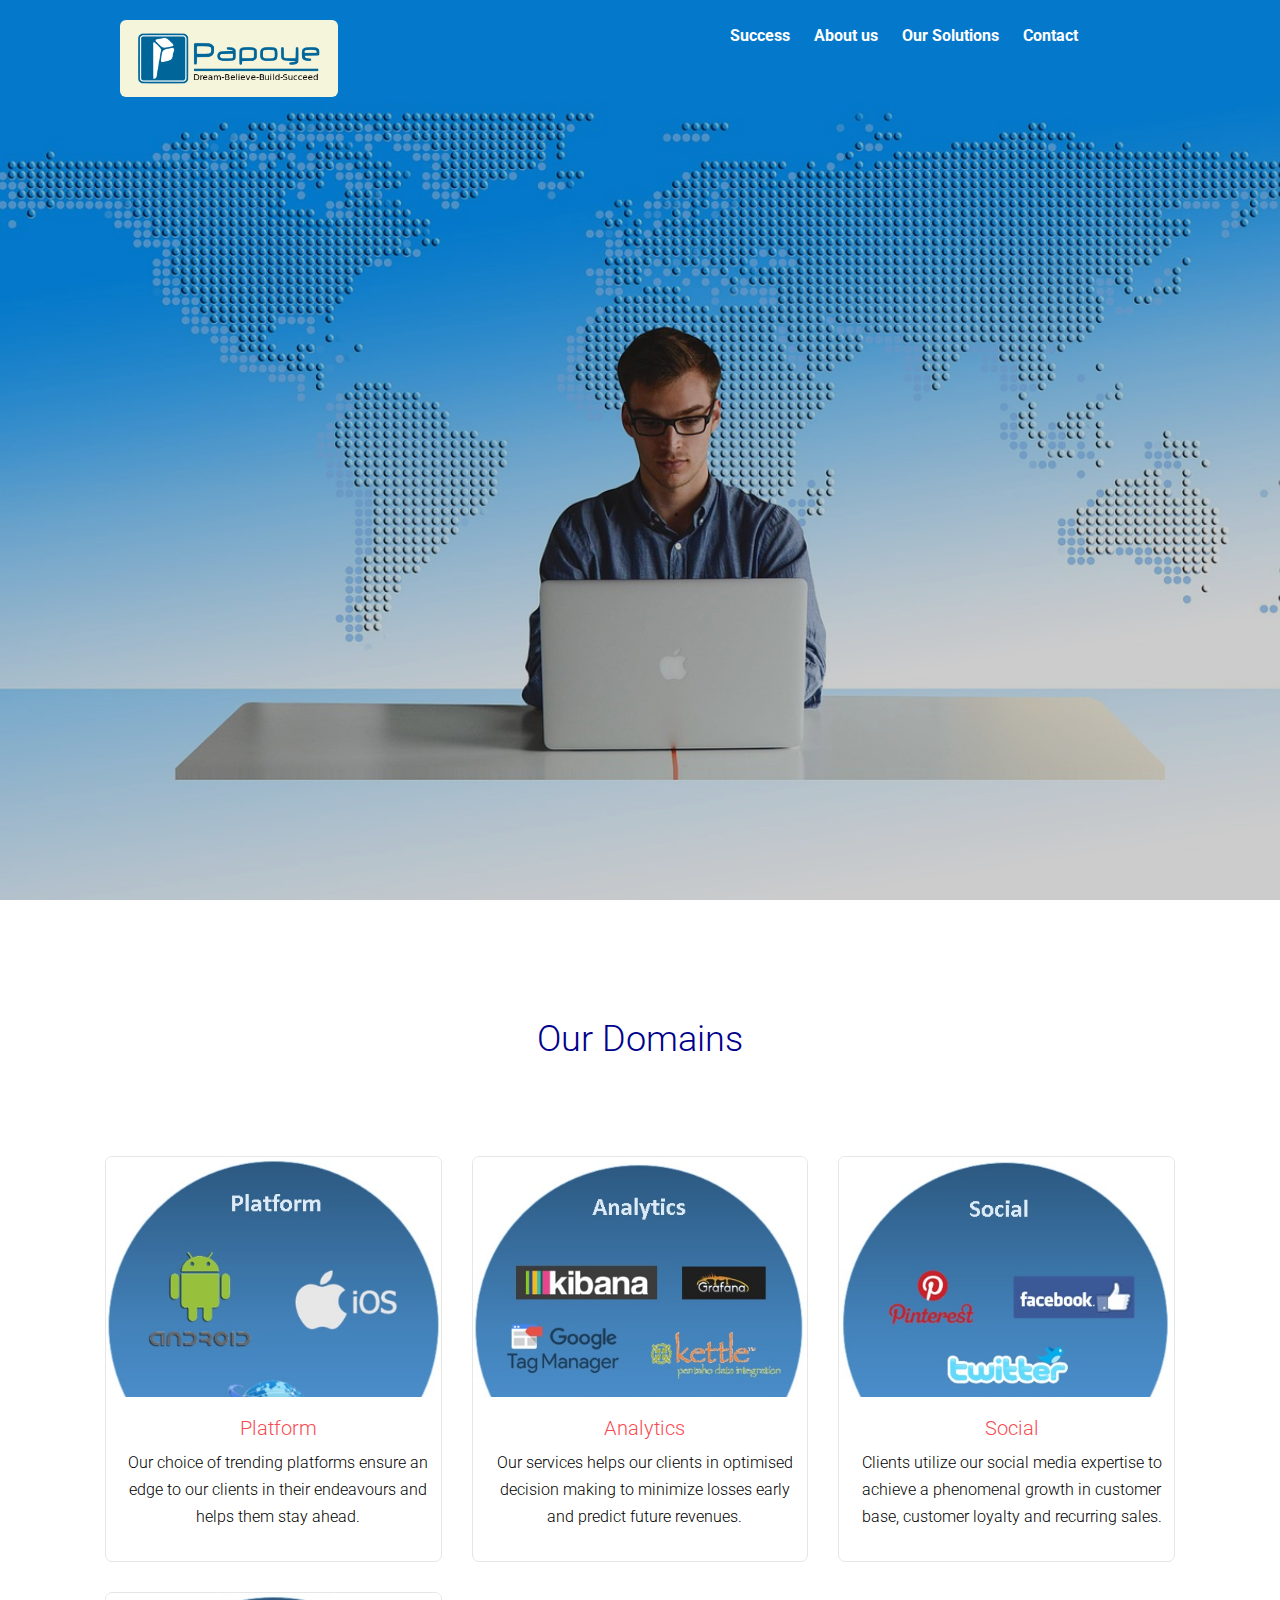
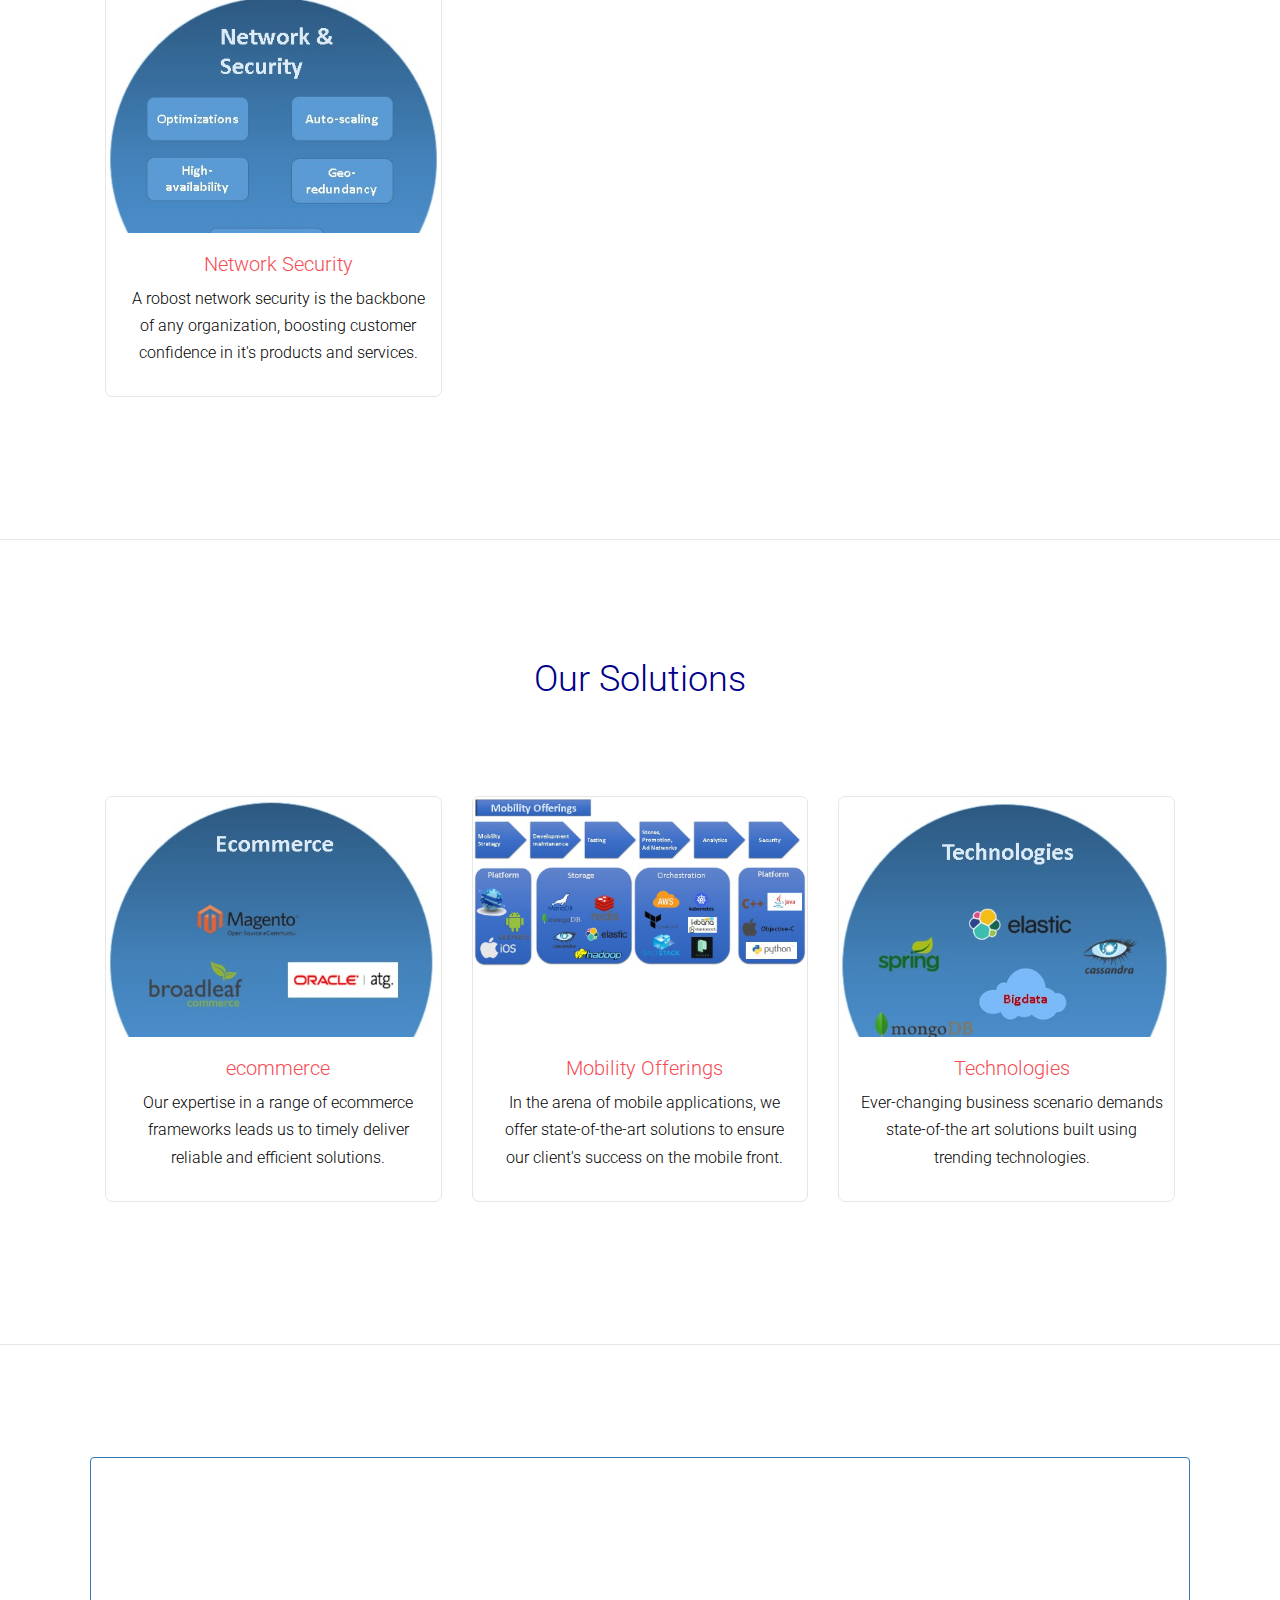
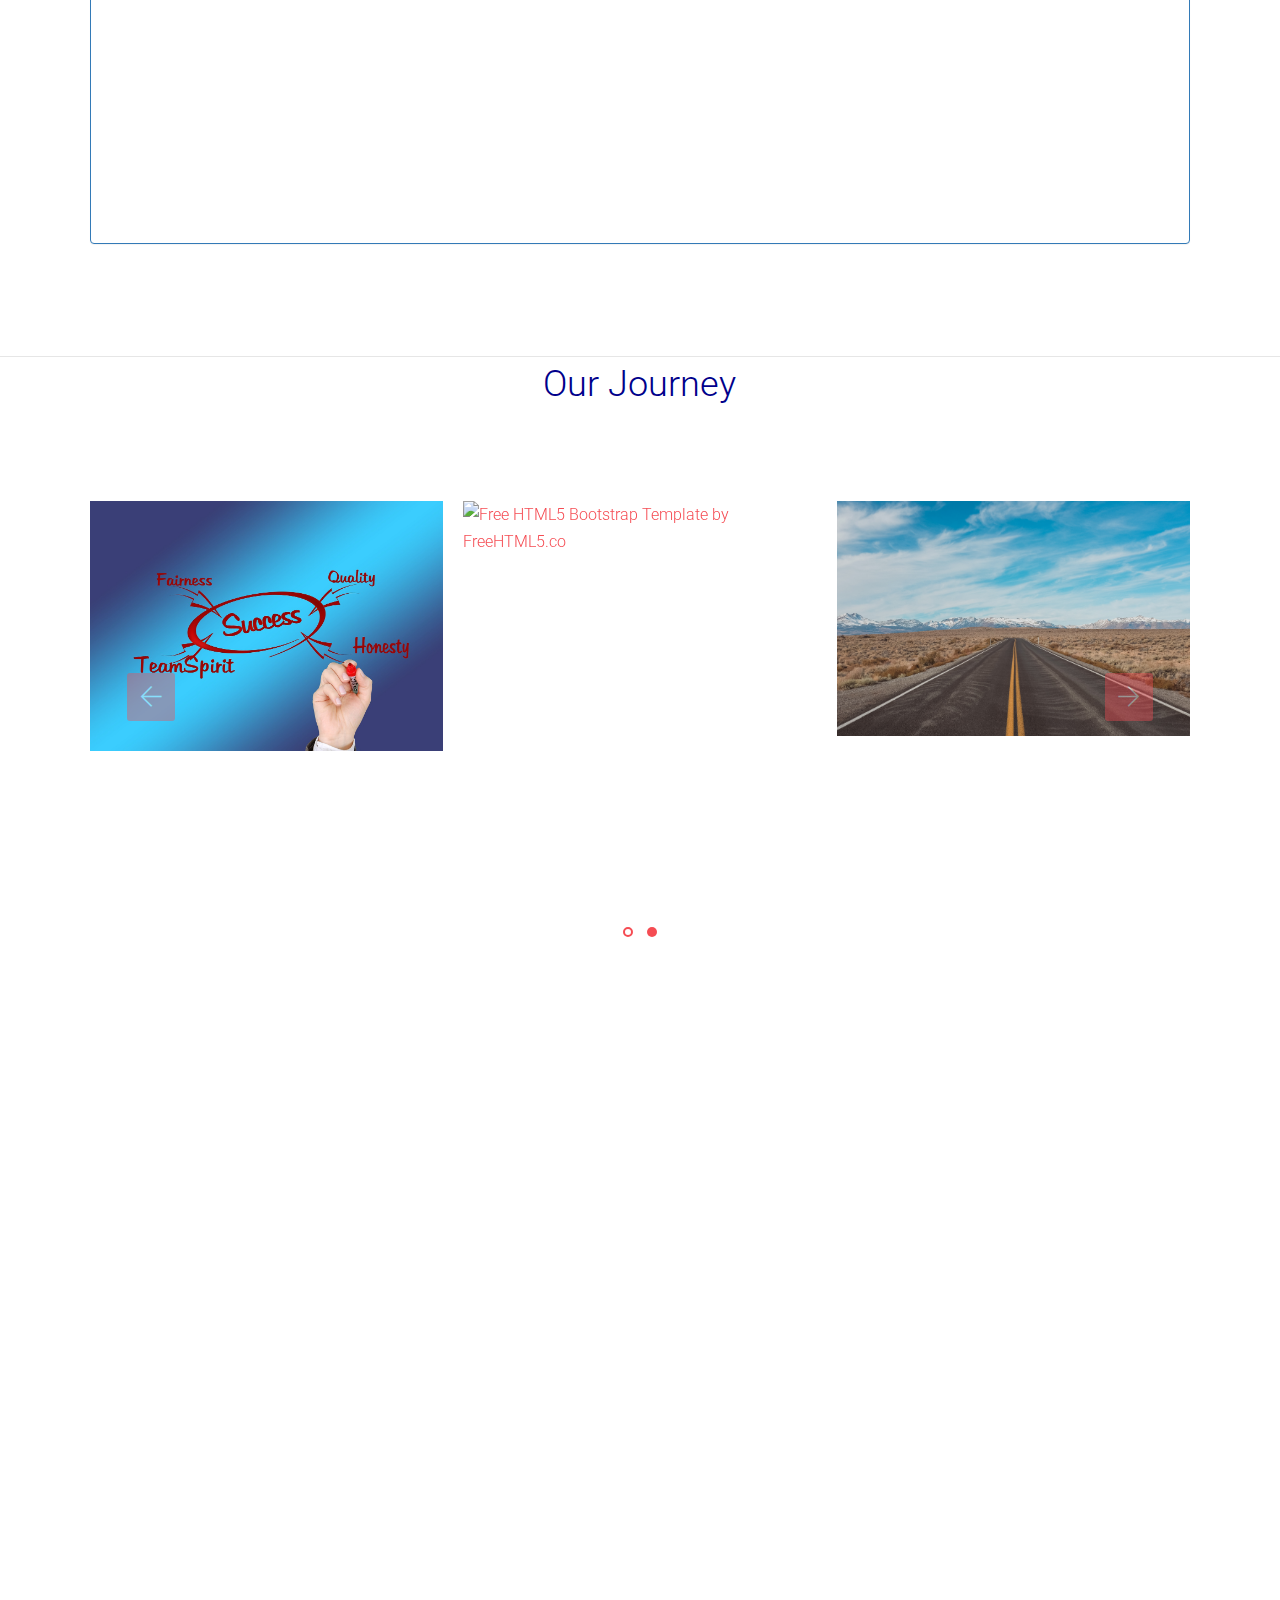
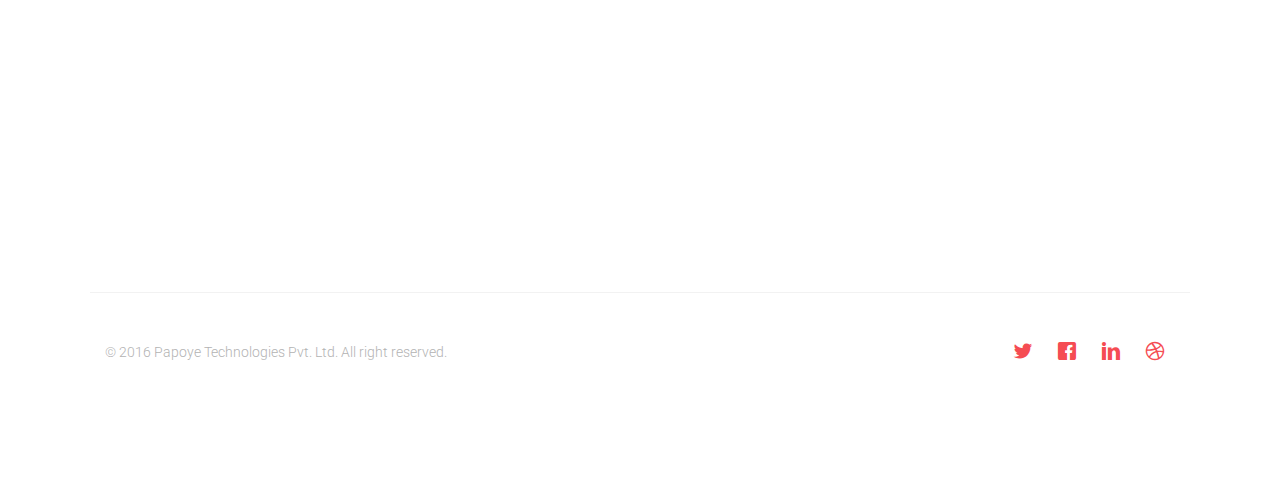
==== commit f4a6fc3e: "New One page design" ====
--- a/index.html
+++ b/index.html
@@ -1,858 +1,752 @@
-<!DOCTYPE html>
-<html lang="en" ng-app="dreamApp">
-
-<head>
-
-    <meta charset="utf-8">
-    <meta http-equiv="X-UA-Compatible" content="IE=edge">
-    <meta name="viewport" content="width=device-width, initial-scale=1">
-    <meta name="description" content="">
-    <meta name="author" content="">
-
-    <title>Papoye - Dream.Believe.Build.Succeed.</title>
-
-    <!-- Bootstrap Core CSS -->
-    <link href="css/bootstrap.min.css" rel="stylesheet">
-
-    <!-- Custom CSS -->
-    <link href="css/agency.css" rel="stylesheet">
-
-    <!-- Custom Fonts -->
-    <link href="font-awesome/css/font-awesome.min.css" rel="stylesheet" type="text/css">
-    <link href="https://fonts.googleapis.com/css?family=Montserrat:400,700" rel="stylesheet" type="text/css">
-    <link href='https://fonts.googleapis.com/css?family=Kaushan+Script' rel='stylesheet' type='text/css'>
-    <link href='https://fonts.googleapis.com/css?family=Droid+Serif:400,700,400italic,700italic' rel='stylesheet' type='text/css'>
-    <link href='https://fonts.googleapis.com/css?family=Roboto+Slab:400,100,300,700' rel='stylesheet' type='text/css'>
-
-    <!-- HTML5 Shim and Respond.js IE8 support of HTML5 elements and media queries -->
-    <!-- WARNING: Respond.js doesn't work if you view the page via file:// -->
-    <!--[if lt IE 9]>
-        <script src="https://oss.maxcdn.com/libs/html5shiv/3.7.0/html5shiv.js"></script>
-        <script src="https://oss.maxcdn.com/libs/respond.js/1.4.2/respond.min.js"></script>
-    <![endif]-->
-
-    <script src="bower_components/angular/angular.js" type="text/javascript"></script>
-    <script src="bower_components/angular-sanitize/angular-sanitize.js" type="text/javascript"></script>
-    <script src="components/home.js" type="text/javascript"></script>
-
-    <script src="bower_components/angular-bootstrap/ui-bootstrap-tpls.min.js" type="text/javascript"></script>
-</head>
-
-<body id="page-top" class="index" ng-controller='HomeController as homeController'>
-
-    <!-- Navigation -->
-    <nav class="navbar navbar-default navbar-fixed-top">
-        <div class="container">
-            <!-- Brand and toggle get grouped for better mobile display -->
-            <div class="navbar-header page-scroll">
-                <button type="button" class="navbar-toggle" data-toggle="collapse" data-target="#bs-example-navbar-collapse-1">
-                    <span class="sr-only">Toggle navigation</span>
-                    <span class="icon-bar"></span>
-                    <span class="icon-bar"></span>
-                    <span class="icon-bar"></span>
-                </button>
-                <a class="navbar-brand page-scroll" style="padding-top: 0px;" href="#page-top"><img src="img/logos/papoye_full_logo_320x132.png" alt="Papoye"/ style="height:175%;"></a>
-            </div>
-
-            <!-- Collect the nav links, forms, and other content for toggling -->
-            <div class="collapse navbar-collapse" id="bs-example-navbar-collapse-1">
-                <ul class="nav navbar-nav navbar-right">
-                    <li class="hidden">
-                        <a href="#page-top"></a>
-                    </li>
-                    <li>
-                        <!-- <a class="page-scroll" href="#portfolio">Success</a> -->
-                        <a href="#successModal" class="portfolio-link" data-toggle="modal">
-                            Success
-                        </a>
-                    </li>
-                    <li>
-                        <a class="portfolio-link" href="#aboutModal" data-toggle="modal">About</a>
-                    </li>
-                    <li>
-                        <a href="#ourSolutionsModal" class="portfolio-link" data-toggle="modal">
-                            Our Solutions
-                        </a>
-                    </li>
-                    <li>
-                        
-                        <a href="#teamModal" class="portfolio-link" data-toggle="modal">
-                            Team
-                        </a>
-                    </li>
-                    <li>
-                        <!-- <a class="page-scroll" href="#contact">Contact</a> -->
-                        <a href="#contactModal" class="portfolio-link" data-toggle="modal">
-                            Contact
-                        </a>
-                    </li>
-                </ul>
-            </div>
-            <!-- /.navbar-collapse -->
-        </div>
-        <!-- /.container-fluid -->
-    </nav>
-
-    <!-- Header -->
-    <header id="grad">
-        <!-- <div class="container"> -->
-            <div class="intro-text"> 
-                <div class="intro-heading"><img src="img/logos/papoye_word.svg" class="mainlogo" style="width: 65%;" alt="Papoye"/></div>
-                <div class="intro-lead-in">Dream. Believe. Build. Succeed</div>
-                <!-- <a href="#about" class="page-scroll btn btn-xl">More</a> -->
-                <a class="portfolio-link btn-primary btn-lg"  style="background:#0e6b9f;color:#fff;"  href="#aboutModal" data-toggle="modal">More</a>
-           </div>
-        <!--  </div> -->
-    </header>
-
-    <!-- Services Section -->
-
-    <!--section id="services" ng-bind-html="homeController.servicesSection">
-    </section -->
-
-
-    <!-- Portfolio Modal 1 -->
-    <div class="portfolio-modal modal fade" id="ourSolutionsModal" tabindex="-1" role="dialog" aria-hidden="true">
-        <div class="modal-content">
-            <div class="close-modal" data-dismiss="modal">
-                <div class="lr">
-                    <div class="rl">
-                    </div>
-                </div>
-            </div>
-            <div class="container">
-                <div class="row">
-                    <h2 class="section-heading">E-Commerce</h2>
-                    <div class="col-md-4 col-sm-6 portfolio-item">
-                        <div class="portfolio-caption">
-                            <h4>Analytics</h4>
-                            <p class="text-muted">Our analytics services start from Google Analytics and Google Tag Manager till Custom Solutions on top of opensource technologies</p>
-                        </div>
-                    </div>
-                    
-                   <div class="col-md-4 col-sm-6 portfolio-item">
-                        <div class="portfolio-caption">
-                            <h4>E-Commerce</h4>
-                            <p class="text-muted">We have over decade of experience in implementing small scale ecommerce solutions using Wordpress, medium scale using Magento and largest e-commerce portals using Oracle - ATG.</p>
-
-                            <p class="text-muted">Our e-commerce offering include open source frameworks like Broadleaf Commerce or fully custom build based on top of Spring Boot and micro-services</p>
-                        </div>
-                    </div>
-
-                    <div class="col-md-4 col-sm-6 portfolio-item">
-                        <div class="portfolio-caption">
-                            <h4>SAP</h4>
-                            <p class="text-muted">We understand large enterprise needs as well. With collective experience of over 20 years, we specialize across multiple layers of business operations and customer relations on top of SAP</p>
-                        </div>
-                    </div>
-                </div>
-
-                <div class="row">
-                    <h2 class="section-heading">Mobility</h2>
-                    <div class="col-md-4 col-sm-6 portfolio-item">
-                        <div class="portfolio-caption">
-                            <h4>Android</h4>
-                            <p class="text-muted">As word looks so simple, well known and seems pretty simple and abondant resources around the globe, finding solution partner with vast knowledge of industry rather than technology is rare. We blend it</p>
-                        </div>
-
-                        <div class="portfolio-caption">
-                            <h4>iOS</h4>
-                            <p class="text-muted">Mobile solutions without covering length and breadth is incomplete, we leave no stone un-turned here. Yes, we equally treat Android and iOS capabilities and make sure our customers get it what they want</p>
-                        </div>
-
-                    </div>
-                </div>
-
-                <div class="row">
-                    <h2 class="section-heading">Network Management Systems</h2>
-                    <div class="col-md-4 col-sm-6 portfolio-item">
-                        <div class="portfolio-caption">
-                            <h4>NMS</h4>
-                            <p class="text-muted">Everything you see electronically goes through wires, and we understand to its core. Be it Mobile or Web, Backend Jobs or Web Services... all have to go through Network. We understand it beyond application and build solutions to manage Network and Infrastructure either on-premise or cloud, we master both</p>
-                        </div>
-                    </div>
-                </div>
-
-            </div>
-        </div>
-    </div>
-
-
-    <!-- Portfolio Modal 1 -->
-    <div class="portfolio-modal modal fade" id="successModal" tabindex="-1" role="dialog" aria-hidden="true">
-        <div class="modal-content">
-            <div class="close-modal" data-dismiss="modal">
-                <div class="lr">
-                    <div class="rl">
-                    </div>
-                </div>
-            </div>
-            <div class="container">
-                <div class="row">
-                     <!-- Contact Section -->
-    <!-- Portfolio Grid Section -->
-    
-        <div class="container">
-           
-                <div class="row">
-                <!-- <div class="col-lg-12 text-center"> -->
-                    <h2 class="section-heading">Portfolio</h2>
-                    <h5 class="section-subheading text-muted">Dreams in ACTION</h5><br>
-             <!--   </div> -->
-
-         
-            
-                <div class="col-md-4 col-sm-6 portfolio-item">
-                    <a href="#portfolioModal1" class="portfolio-link" data-toggle="modal">
-                        <div class="portfolio-hover">
-                            <div class="portfolio-hover-content">
-                                <i class="fa fa-plus fa-3x"></i>
-                            </div>
-                        </div>
-                        <img src="img/portfolio/about_img.jpg" style="height: 260px;" class="img-responsive" alt="">
-                    </a>
-                    <div class="portfolio-caption">
-                        <h4>Technologies</h4>
-                        <p class="text-muted">The Technology Arm</p>
-                    </div>
-                </div>
-                <div class="col-md-4 col-sm-6 portfolio-item">
-                    <a href="#portfolioModal2" class="portfolio-link" data-toggle="modal">
-                        <div class="portfolio-hover">
-                            <div class="portfolio-hover-content">
-                                <i class="fa fa-plus fa-3x"></i>
-                            </div>
-                        </div>
-                        <img src="img/portfolio/social-entrepreneurship.jpg" style="height: 260px;" class="img-responsive" alt="">
-                    </a>
-                    <div class="portfolio-caption">
-                        <h4>Social Responsibility</h4>
-                        <p class="text-muted">We are Social Animals</p>
-                    </div>
-                </div>
-                <div class="col-md-4 col-sm-6 portfolio-item">
-                    <a href="#portfolioModal3" class="portfolio-link" data-toggle="modal">
-                        <div class="portfolio-hover">
-                            <div class="portfolio-hover-content">
-                                <i class="fa fa-plus fa-3x"></i>
-                            </div>
-                        </div>
-                        <img src="img/portfolio/ecommerce2.jpg" style="height: 260px;" class="img-responsive" alt="">
-                    </a>
-                    <div class="portfolio-caption">
-                        <h4>E-Commerce is the KEY</h4>
-                        <p class="text-muted">We are no exception</p>
-                    </div>
-                </div>
-            </div>
-        </div>
-    
-
-                </div>
-
-                
-
-                
-
-            </div>
-        </div>
-    </div>
-
-
-    <!-- Portfolio Modal 1 -->
-    <div class="portfolio-modal modal fade" id="aboutModal" tabindex="-1" role="dialog" aria-hidden="true">
-      <div class="modal-content">
-            <div class="close-modal" data-dismiss="modal">
-                <div class="lr">
-                    <div class="rl">
-                    </div>
-                </div>
-            </div>
-            <div class="container">
-                <div class="row">
-                     <!-- Contact Section -->
-    <!-- Portfolio Grid Section -->
-    
-        <div class="container">
-           
-                <div class="row">
-                <!-- About Section -->
-    <!-- <section id="about" >  class="bg-light-gray" -->
-        <div class="container">
-            <div class="row">
-                <div class="col-lg-12 text-center">
-                    <h2 class="section-heading">About</h2>
-                    <h3 class="section-subheading text-muted">Our history.</h3>
-                </div>
-            </div>
-            <div class="row">
-                <div class="col-lg-12">
-                    <ul class="timeline">
-                        <li>
-                            <div class="timeline-image">
-                                <img class="img-circle img-responsive" src="img/about/1.jpg" alt="">
-                            </div>
-                            <div class="timeline-panel">
-                                <div class="timeline-heading">
-                                    <h4>2013-2014</h4>
-                                    <h4 class="subheading">Our Humble Beginnings</h4>
-                                </div>
-                                <div class="timeline-body">
-                                    <p class="text-muted">A New Year, A new beginning, founded with diversified group with rich experience and humble background!</p>
-                                </div>
-                            </div>
-                        </li>
-                        <li class="timeline-inverted">
-                            <div class="timeline-image">
-                                <img class="img-circle img-responsive" src="img/about/2.jpg" alt="">
-                            </div>
-                            <div class="timeline-panel">
-                                <div class="timeline-heading">
-                                    <h4>2014-2015</h4>
-                                    <h4 class="subheading">Papoye Group is Born</h4>
-                                </div>
-                                <div class="timeline-body">
-                                    <p class="text-muted">Leveraging the vast experience of the group. The small venture Papoye evolved into several divisions, under Papoye Banner</p>
-                                </div>
-                            </div>
-                        </li>
-                        <li>
-                            <div class="timeline-image">
-                                <img class="img-circle img-responsive" src="img/about/3.jpg" alt="">
-                            </div>
-                            <div class="timeline-panel">
-                                <div class="timeline-heading">
-                                    <h4>2016</h4>
-                                    <h4 class="subheading">Transition to Full Service</h4>
-                                </div>
-                                <div class="timeline-body">
-                                    <p class="text-muted">We started full fledged services across all the areas of Technology, Products and Skill Development!</p>
-                                </div>
-                            </div>
-                        </li>
-                        <li class="timeline-inverted">
-                            <div class="timeline-image">
-                                <h4>Be Part
-                                    <br>Of Our
-                                    <br>Story!</h4>
-                            </div>
-                        </li>
-                    </ul>
-                </div>
-            </div>
-        </div>
- <!--    </section> -->
-            </div>
-        </div>
-    
-
-                </div>
-
-                
-
-                
-
-            </div>
-        </div>
-    </div>
-
-    
-
-    <!-- Team Section -->
-   
-   
-<!--
-            <div class="row">
-                <div class="col-sm-4">
-                    <div class="team-member">
-                        <img src="img/team/1dd.jpg" class="img-responsive img-circle" alt="">
-                        <h4>Ameet</h4>
-                        <p class="text-muted">Co-founder</p>
-                        <ul class="list-inline social-buttons">
-                            <li><a href="#"><i class="fa fa-twitter"></i></a>
-                            </li>
-                            <li><a href="#"><i class="fa fa-facebook"></i></a>
-                            </li>
-                            <li><a href="#"><i class="fa fa-linkedin"></i></a>
-                            </li>
-                        </ul>
-                    </div>
-                </div>
-                <div class="col-sm-4">
-                    <div class="team-member">
-                        <img src="img/team/2ddd.jpg" class="img-responsive img-circle" alt="">
-                        <h4>Rakesh</h4>
-                        <p class="text-muted">Co-founder</p>
-                        <ul class="list-inline social-buttons">
-                            <li><a href="#"><i class="fa fa-twitter"></i></a>
-                            </li>
-                            <li><a href="#"><i class="fa fa-facebook"></i></a>
-                            </li>
-                            <li><a href="#"><i class="fa fa-linkedin"></i></a>
-                            </li>
-                        </ul>
-                    </div>
-                </div>
-                <div class="col-sm-4">
-                    <div class="team-member">
-                        <img src="img/team/3ddd.jpg" class="img-responsive img-circle" alt="">
-                        <h4>Prakash</h4>
-                        <p class="text-muted">Co-founder</p>
-                        <ul class="list-inline social-buttons">
-                            <li><a href="#"><i class="fa fa-twitter"></i></a>
-                            </li>
-                            <li><a href="#"><i class="fa fa-facebook"></i></a>
-                            </li>
-                            <li><a href="#"><i class="fa fa-linkedin"></i></a>
-                            </li>
-                        </ul>
-                    </div>
-                </div>
-            </div>
--->
-            
-
-
-    <!-- Portfolio Modal 1 -->
-    <div class="portfolio-modal modal fade" id="teamModal" tabindex="-1" role="dialog" aria-hidden="true">
-        <div class="modal-content">
-            <div class="close-modal" data-dismiss="modal">
-                <div class="lr">
-                    <div class="rl">
-                    </div>
-                </div>
-            </div>
-            <div class="container">
-                <div class="row">
-                     <!-- Contact Section -->
-    <!-- Portfolio Grid Section -->
-    
-        <div class="container">
-           
-                <div class="row">
-                
-                     <section id="team">
-        <div class="container">
-            <div class="row">
-                <div class="col-lg-12 text-center">
-                    <h2 class="section-heading">Our Amazing Team is not one or two!</h2>
-                    <h3 class="section-subheading text-muted">Alone is nothing, The Team is everything. We are no exception! Its a huge team of Founders with an awesome staff and we are BLESSED to be what we are.</h3>
-                </div>
-            </div>
-
-<div class="row">
-                <div class="col-lg-8 col-lg-offset-2 text-center">
-                    <p class="large text-muted">Keep a watch here... you'll soon see bubbles coming out ;-)</p>
-                </div>
-            </div>
-        </div>
-    </section>
-
-            </div>
-        </div>
-    
-
-                </div>
-
-                
-
-                
-
-            </div>
-        </div>
-    </div>
-
-    <!-- Clients Aside -->
-<!--
-    <aside class="clients">
-        <div class="container">
-            <div class="row">
-                <div class="col-md-3 col-sm-6">
-                    <a href="#">
-                        <img src="img/logos/envato.jpg" class="img-responsive img-centered" alt="">
-                    </a>
-                </div>
-                <div class="col-md-3 col-sm-6">
-                    <a href="#">
-                        <img src="img/logos/designmodo.jpg" class="img-responsive img-centered" alt="">
-                    </a>
-                </div>
-                <div class="col-md-3 col-sm-6">
-                    <a href="#">
-                        <img src="img/logos/themeforest.jpg" class="img-responsive img-centered" alt="">
-                    </a>
-                </div>
-                <div class="col-md-3 col-sm-6">
-                    <a href="#">
-                        <img src="img/logos/creative-market.jpg" class="img-responsive img-centered" alt="">
-                    </a>
-                </div>
-            </div>
-        </div>
-    </aside>
--->
-
-   
-
-    <!-- Portfolio Modal 1 -->
-    <div class="portfolio-modal modal fade" id="contactModal" tabindex="-1" role="dialog" aria-hidden="true">
-        <div class="modal-content">
-            <div class="close-modal" data-dismiss="modal">
-                <div class="lr">
-                    <div class="rl">
-                    </div>
-                </div>
-            </div>
-            <div class="container">
-                <div class="row">
-                     <!-- Contact Section -->
-    <section id="contact">
-        <div class="container">
-            <div class="row">
-                <div class="col-lg-12 text-center">
-                    <h2 class="section-heading">Contact Us</h2>
-                    <h3 class="section-subheading text-muted">All doors open, please feel free to say Hi, or leave any suggestions / complaints, we will be more than happy to address it.write us at info@papoye.com</h3>
-                </div>
-            </div>
-            <div class="row">
-                <div class="col-lg-12">
-                    <form name="sentMessage" id="contactForm" novalidate>
-                        <div class="row">
-                            <div class="col-md-6">
-                                <div class="form-group">
-                                    <input type="text" class="form-control" placeholder="Your Name *" id="name" required data-validation-required-message="Please enter your name.">
-                                    <p class="help-block text-danger"></p>
-                                </div>
-                                <div class="form-group">
-                                    <input type="email" class="form-control" placeholder="Your Email *" id="email" required data-validation-required-message="Please enter your email address.">
-                                    <p class="help-block text-danger"></p>
-                                </div>
-                                <div class="form-group">
-                                    <input type="tel" class="form-control" placeholder="Your Phone *" id="phone" required data-validation-required-message="Please enter your phone number.">
-                                    <p class="help-block text-danger"></p>
-                                </div>
-                            </div>
-                            <div class="col-md-6">
-                                <div class="form-group">
-                                    <textarea class="form-control" placeholder="Your Message *" id="message" required data-validation-required-message="Please enter a message."></textarea>
-                                    <p class="help-block text-danger"></p>
-                                </div>
-                            </div>
-                            <div class="clearfix"></div>
-                            <div class="col-lg-12 text-center">
-                                <div id="success"></div>
-                                <button type="submit" class="btn btn-xl">Send Message</button>
-                            </div>
-                        </div>
-                    </form>
-                </div>
-            </div>
-        </div>
-    </section>
-
-                </div>
-
-                
-
-                
-
-            </div>
-        </div>
-    </div>
-
-    <footer>
-        <div class="container">
-            <div class="row">
-                <div class="col-md-4">
-                    <span class="copyright">Copyright &copy; papoye.com 2016</span>
-                </div>
-                <div class="col-md-4">
-                    <ul class="list-inline social-buttons">
-                        <li><a href="#"><i class="fa fa-twitter"></i></a>
-                        </li>
-                        <li><a href="#"><i class="fa fa-facebook"></i></a>
-                        </li>
-                        <li><a href="#"><i class="fa fa-linkedin"></i></a>
-                        </li>
-                    </ul>
-                </div>
-                <div class="col-md-4">
-                    <ul class="list-inline quicklinks">
-                        <li><a href="#">Privacy Policy</a>
-                        </li>
-                        <li><a href="#">Terms of Use</a>
-                        </li>
-                    </ul>
-                </div>
-            </div>
-        </div>
-    </footer>
-
-    <!-- Portfolio Modals -->
-    <!-- Use the modals below to showcase details about your portfolio projects! -->
-
-    <!-- Portfolio Modal 1 -->
-    <div class="portfolio-modal modal fade" id="portfolioModal1" tabindex="-1" role="dialog" aria-hidden="true">
-        <div class="modal-content">
-            <div class="close-modal" data-dismiss="modal">
-                <div class="lr">
-                    <div class="rl">
-                    </div>
-                </div>
-            </div>
-            <div class="container">
-                <div class="row">
-                    <div class="col-lg-8 col-lg-offset-2">
-                        <div class="modal-body">
-                            <!-- Project Details Go Here -->
-                            <h2>Technologies</h2>
-                            <p class="item-intro text-muted">Its beyond technologies, our tools, products and services span across verticals</p>
-                            <img class="img-responsive img-centered" src="img/portfolio/about_img.jpg" alt="">
-                            <p>Amazon Ecosystem, E-Commerce(B2B, B2C), Microservice Architecture, Educational Products etc., You take any name, we are there</p>
-                            <!--
-                            <ul class="list-inline">
-                                <li>Date: July 2014</li>
-                                <li>Client: Round Icons</li>
-                                <li>Category: Graphic Design</li>
-                            </ul>
-                             -->
-
-                            <button type="button" class="btn btn-primary" data-dismiss="modal"><i class="fa fa-times"></i> Close</button>
-                        </div>
-                    </div>
-                </div>
-            </div>
-        </div>
-    </div>
-
-    <!-- Portfolio Modal 1 -->
-    <div class="portfolio-modal modal fade" id="ourSolutionsModal" tabindex="-1" role="dialog" aria-hidden="true">
-        <div class="modal-content">
-            <div class="close-modal" data-dismiss="modal">
-                <div class="lr">
-                    <div class="rl">
-                    </div>
-                </div>
-            </div>
-            <div class="container">
-                <div class="row">
-                    <h2 class="section-heading">E-Commerce</h2>
-                    <div class="col-md-4 col-sm-6 portfolio-item">
-                        <div class="portfolio-caption">
-                            <h4>Analytics</h4>
-                            <p class="text-muted">Our analytics services start from Google Analytics and Google Tag Manager till Custom Solutions on top of opensource technologies</p>
-                        </div>
-                    </div>
-                    
-                   <div class="col-md-4 col-sm-6 portfolio-item">
-                        <div class="portfolio-caption">
-                            <h4>E-Commerce</h4>
-                            <p class="text-muted">We have over decade of experience in implementing small scale ecommerce solutions using Wordpress, medium scale using Magento and largest e-commerce portals using Oracle - ATG.</p>
-
-                            <p class="text-muted">Our e-commerce offering include open source frameworks like Broadleaf Commerce or fully custom build based on top of Spring Boot and micro-services</p>
-                        </div>
-                    </div>
-
-                    <div class="col-md-4 col-sm-6 portfolio-item">
-                        <div class="portfolio-caption">
-                            <h4>SAP</h4>
-                            <p class="text-muted">We understand large enterprise needs as well. With collective experience of over 20 years, we specialize across multiple layers of business operations and customer relations on top of SAP</p>
-                        </div>
-                    </div>
-                </div>
-
-                <div class="row">
-                    <h2 class="section-heading">Mobility</h2>
-                    <div class="col-md-4 col-sm-6 portfolio-item">
-                        <div class="portfolio-caption">
-                            <h4>Android</h4>
-                            <p class="text-muted">As word looks so simple, well known and seems pretty simple and abondant resources around the globe, finding solution partner with vast knowledge of industry rather than technology is rare. We blend it</p>
-                        </div>
-
-                        <div class="portfolio-caption">
-                            <h4>iOS</h4>
-                            <p class="text-muted">Mobile solutions without covering length and breadth is incomplete, we leave no stone un-turned here. Yes, we equally treat Android and iOS capabilities and make sure our customers get it what they want</p>
-                        </div>
-
-                    </div>
-                </div>
-
-                <div class="row">
-                    <h2 class="section-heading">Network Management Systems</h2>
-                    <div class="col-md-4 col-sm-6 portfolio-item">
-                        <div class="portfolio-caption">
-                            <h4>NMS</h4>
-                            <p class="text-muted">Everything you see electronically goes through wires, and we understand to its core. Be it Mobile or Web, Backend Jobs or Web Services... all have to go through Network. We understand it beyond application and build solutions to manage Network and Infrastructure either on-premise or cloud, we master both</p>
-                        </div>
-                    </div>
-                </div>
-
-            </div>
-        </div>
-    </div>
-
-    <!-- Portfolio Modal 2 -->
-    <div class="portfolio-modal modal fade" id="portfolioModal2" tabindex="-1" role="dialog" aria-hidden="true">
-        <div class="modal-content">
-            <div class="close-modal" data-dismiss="modal">
-                <div class="lr">
-                    <div class="rl">
-                    </div>
-                </div>
-            </div>
-            <div class="container">
-                <div class="row">
-                    <div class="col-lg-8 col-lg-offset-2">
-                        <div class="modal-body">
-                            <h2>Social Entrepreneurship</h2>
-                            <p class="item-intro text-muted">We strive to help the society we live in.</p>
-                            <img class="img-responsive img-centered" src="img/portfolio/social-entrepreneurship.jpg" alt="">
-                            <p><a href="#">vHelp</a> is a cloud sourced data driven platform that runs series of algorithms, to help suggest its users who are in need of anything in case of emergency situation.</p>
-<!--                            <p>You can preview Startup Framework <a href="http://designmodo.com/startup/?u=787">here</a>.</p>-->
-                            <button type="button" class="btn btn-primary" data-dismiss="modal"><i class="fa fa-times"></i> Close</button>
-                        </div>
-                    </div>
-                </div>
-            </div>
-        </div>
-    </div>
-
-    <!-- Portfolio Modal 3 -->
-    <div class="portfolio-modal modal fade" id="portfolioModal3" tabindex="-1" role="dialog" aria-hidden="true">
-        <div class="modal-content">
-            <div class="close-modal" data-dismiss="modal">
-                <div class="lr">
-                    <div class="rl">
-                    </div>
-                </div>
-            </div>
-            <div class="container">
-                <div class="row">
-                    <div class="col-lg-8 col-lg-offset-2">
-                        <div class="modal-body">
-                            <!-- Project Details Go Here -->
-                            <h2>Milkyway</h2>
-                            <p class="item-intro text-muted">We sell groceries, online.</p>
-                            <img class="img-responsive img-centered" src="img/portfolio/ecommerce2.jpg" alt="">
-                            <p>Milkyway is an e-Commerce solution that aggregates and enables offline sellers. We follow our Dearest Prime Minister Shri Narendra Modiji - "Sabka Saath, Sab ka Vikaas"</p>
-<!--                            <p>You can download the PSD template in this portfolio sample item at <a href="http://freebiesxpress.com/gallery/treehouse-free-psd-web-template/">FreebiesXpress.com</a>.</p>-->
-                            <button type="button" class="btn btn-primary" data-dismiss="modal"><i class="fa fa-times"></i> Close</button>
-                        </div>
-                    </div>
-                </div>
-            </div>
-        </div>
-    </div>
-
-    <!-- Portfolio Modal 4 -->
-    <div class="portfolio-modal modal fade" id="portfolioModal4" tabindex="-1" role="dialog" aria-hidden="true">
-        <div class="modal-content">
-            <div class="close-modal" data-dismiss="modal">
-                <div class="lr">
-                    <div class="rl">
-                    </div>
-                </div>
-            </div>
-            <div class="container">
-                <div class="row">
-                    <div class="col-lg-8 col-lg-offset-2">
-                        <div class="modal-body">
-                            <!-- Project Details Go Here -->
-                            <h2>Project Name</h2>
-                            <p class="item-intro text-muted">Lorem ipsum dolor sit amet consectetur.</p>
-                            <img class="img-responsive img-centered" src="img/portfolio/golden-preview.png" alt="">
-                            <p>Start Bootstrap's Agency theme is based on Golden, a free PSD website template built by <a href="https://www.behance.net/MathavanJaya">Mathavan Jaya</a>. Golden is a modern and clean one page web template that was made exclusively for Best PSD Freebies. This template has a great portfolio, timeline, and meet your team sections that can be easily modified to fit your needs.</p>
-                            <p>You can download the PSD template in this portfolio sample item at <a href="http://freebiesxpress.com/gallery/golden-free-one-page-web-template/">FreebiesXpress.com</a>.</p>
-                            <button type="button" class="btn btn-primary" data-dismiss="modal"><i class="fa fa-times"></i> Close Project</button>
-                        </div>
-                    </div>
-                </div>
-            </div>
-        </div>
-    </div>
-
-    <!-- Portfolio Modal 5 -->
-    <div class="portfolio-modal modal fade" id="portfolioModal5" tabindex="-1" role="dialog" aria-hidden="true">
-        <div class="modal-content">
-            <div class="close-modal" data-dismiss="modal">
-                <div class="lr">
-                    <div class="rl">
-                    </div>
-                </div>
-            </div>
-            <div class="container">
-                <div class="row">
-                    <div class="col-lg-8 col-lg-offset-2">
-                        <div class="modal-body">
-                            <!-- Project Details Go Here -->
-                            <h2>Project Name</h2>
-                            <p class="item-intro text-muted">Lorem ipsum dolor sit amet consectetur.</p>
-                            <img class="img-responsive img-centered" src="img/portfolio/escape-preview.png" alt="">
-                            <p>Escape is a free PSD web template built by <a href="https://www.behance.net/MathavanJaya">Mathavan Jaya</a>. Escape is a one page web template that was designed with agencies in mind. This template is ideal for those looking for a simple one page solution to describe your business and offer your services.</p>
-                            <p>You can download the PSD template in this portfolio sample item at <a href="http://freebiesxpress.com/gallery/escape-one-page-psd-web-template/">FreebiesXpress.com</a>.</p>
-                            <button type="button" class="btn btn-primary" data-dismiss="modal"><i class="fa fa-times"></i> Close Project</button>
-                        </div>
-                    </div>
-                </div>
-            </div>
-        </div>
-    </div>
-
-    <!-- Portfolio Modal 6 -->
-    <div class="portfolio-modal modal fade" id="portfolioModal6" tabindex="-1" role="dialog" aria-hidden="true">
-        <div class="modal-content">
-            <div class="close-modal" data-dismiss="modal">
-                <div class="lr">
-                    <div class="rl">
-                    </div>
-                </div>
-            </div>
-            <div class="container">
-                <div class="row">
-                    <div class="col-lg-8 col-lg-offset-2">
-                        <div class="modal-body">
-                            <!-- Project Details Go Here -->
-                            <h2>Project Name</h2>
-                            <p class="item-intro text-muted">Lorem ipsum dolor sit amet consectetur.</p>
-                            <img class="img-responsive img-centered" src="img/portfolio/dreams-preview.png" alt="">
-                            <p>Dreams is a free PSD web template built by <a href="https://www.behance.net/MathavanJaya">Mathavan Jaya</a>. Dreams is a modern one page web template designed for almost any purpose. It’s a beautiful template that’s designed with the Bootstrap framework in mind.</p>
-                            <p>You can download the PSD template in this portfolio sample item at <a href="http://freebiesxpress.com/gallery/dreams-free-one-page-web-template/">FreebiesXpress.com</a>.</p>
-                            <button type="button" class="btn btn-primary" data-dismiss="modal"><i class="fa fa-times"></i> Close Project</button>
-                        </div>
-                    </div>
-                </div>
-            </div>
-        </div>
-    </div>
-
-    <!-- jQuery -->
-    <script src="js/jquery.js"></script>
-
-    <!-- Bootstrap Core JavaScript -->
-    <script src="js/bootstrap.min.js"></script>
-
-    <!-- Plugin JavaScript -->
-    <script src="http://cdnjs.cloudflare.com/ajax/libs/jquery-easing/1.3/jquery.easing.min.js"></script>
-    <script src="js/classie.js"></script>
-    <script src="js/cbpAnimatedHeader.js"></script>
-
-    <!-- Contact Form JavaScript -->
-    <script src="js/jqBootstrapValidation.js"></script>
-    <script src="js/contact_me.js"></script>
-
-    <!-- Custom Theme JavaScript -->
-    <script src="js/agency.js"></script>
-
-    <!-- Google Tag Manager -->
-    <noscript><iframe src="//www.googletagmanager.com/ns.html?id=GTM-NGL4M4"
-    height="0" width="0" style="display:none;visibility:hidden"></iframe></noscript>
-    <script>(function(w,d,s,l,i){w[l]=w[l]||[];w[l].push({'gtm.start':
-    new Date().getTime(),event:'gtm.js'});var f=d.getElementsByTagName(s)[0],
-    j=d.createElement(s),dl=l!='dataLayer'?'&l='+l:'';j.async=true;j.src=
-    '//www.googletagmanager.com/gtm.js?id='+i+dl;f.parentNode.insertBefore(j,f);
-    })(window,document,'script','dataLayer','GTM-NGL4M4');</script>
-    <!-- End Google Tag Manager -->
-
-</body>
-
-</html>+<!DOCTYPE HTML>
+<html>
+	<head>
+	<meta charset="utf-8">
+	<meta http-equiv="X-UA-Compatible" content="IE=edge">
+	 <link rel="icon" href="images/favicon.ico">
+	<title>Papoye - Dream. Believe. Build. Succeed</title>
+	<meta name="viewport" content="width=device-width, initial-scale=1">
+	<meta name="description" content="Free HTML5 Website Template by FreeHTML5.co" />
+	<meta name="keywords" content="free website templates, free html5, free template, free bootstrap, free website template, html5, css3, mobile first, responsive" />
+	<meta name="author" content="FreeHTML5.co" />
+
+
+  <!-- 
+	//////////////////////////////////////////////////////
+
+	FREE HTML5 TEMPLATE 
+	DESIGNED & DEVELOPED by FREEHTML5.CO
+		
+	Website: 		http://freehtml5.co/
+	Email: 			info@freehtml5.co
+	Twitter: 		http://twitter.com/fh5co
+	Facebook: 		https://www.facebook.com/fh5co
+
+	//////////////////////////////////////////////////////
+	 -->
+
+
+  	<!-- Facebook and Twitter integration -->
+	<meta property="og:title" content=""/>
+	<meta property="og:image" content=""/>
+	<meta property="og:url" content=""/>
+	<meta property="og:site_name" content=""/>
+	<meta property="og:description" content=""/>
+	<meta name="twitter:title" content="" />
+	<meta name="twitter:image" content="" />
+	<meta name="twitter:url" content="" />
+	<meta name="twitter:card" content="" />
+
+	<link href="https://fonts.googleapis.com/css?family=Roboto:300,400,700" rel="stylesheet">
+	
+	<!-- Animate.css -->
+	<link rel="stylesheet" href="css/animate.css">
+	<!-- Icomoon Icon Fonts-->
+	<link rel="stylesheet" href="css/icomoon.css">
+	<!-- Themify Icons-->
+	<link rel="stylesheet" href="css/themify-icons.css">
+	<!-- Bootstrap  -->
+	<link rel="stylesheet" href="css/bootstrap.css">
+
+	<!-- Magnific Popup -->
+	<link rel="stylesheet" href="css/magnific-popup.css">
+
+	<!-- Owl Carousel  -->
+	<link rel="stylesheet" href="css/owl.carousel.min.css">
+	<link rel="stylesheet" href="css/owl.theme.default.min.css">
+
+	<!-- Theme style  -->
+	<link rel="stylesheet" href="css/style.css">
+
+	<!-- Modernizr JS -->
+	<script src="js/modernizr-2.6.2.min.js"></script>
+	<!-- FOR IE9 below -->
+	<!--[if lt IE 9]>
+	<script src="js/respond.min.js"></script>
+	<![endif]-->
+
+	</head>
+	<body>
+		
+	<div class="gtco-loader"></div>
+	
+	<div id="page">
+
+	
+	<div class="page-inner">
+	
+	<nav class="gtco-nav" role="navigation">
+		<div class="gtco-container">
+		<div class="col-sm-4 col-xs-12 col-sm-offset-0" style="margin-bottom: 8px;">
+					<div id="gtco-logo" ><a href="index.html"><img  src="images/papoye_full_logo_320x132.png" class="col-lg-8 col-xs-6 img-rounded backgroundOPac" class=""></a></div>
+				</div>
+			
+			<div class="row">
+			<!--	<div class="col-sm-4 col-xs-12">
+					<div id="gtco-logo" ><a href="index.html"><img  src="images/papoye_full_logo_320x132.png" class="col-lg-7 col-xs-6 img-rounded backgroundOPac" class=""></a></div>
+				</div> -->
+				<div class="col-xs-7 text-right menu-1 col-lg-offset-0 ">
+					<ul>
+					<li><a href="index.html">Success</a></li>
+						<li class="has-dropdown">
+							<a href="#">About us</a>
+							<ul class="dropdown">
+								<li><a href="#idOurJourney">Our Journey</a></li>
+								<li><a href="#gtco-features">Our Mission</a></li>
+								<li><a href="#idOurDomains">Our Domains</a></li>
+								
+							</ul>
+						</li>
+			
+						
+						<li><a href="#idOurSolution">Our Solutions</a></li>
+						<li><a href="#idContact">Contact</a></li>
+						
+					</ul>
+				</div>
+			</div>
+			
+		</div>
+	</nav>
+	
+	<header id="gtco-header" class="gtco-cover" role="banner" style="background-image: url(images/home_entr.jpg)">
+		<div class="overlay"></div>
+		<div class="gtco-container">
+			<div class="row">
+				<div class="col-md-12 col-md-offset-0 text-left">
+					
+
+					<div class="row row-mt-15em">
+						 <div class="col-md-5 mt-text animate-box introBox " data-animate-effect="fadeInUp">
+							<span class=""><b style="font-size: 22px;">Welcome to Papoye</b><br><br>
+							<p>Papoye Technologies Pvt. Ltd. has service portfolio that ranges from traditional to transformational ­ across service lines of product development, enterprise class application development, testing and quality assurance, consulting and infrastructure management solutions. We have expertise across industries of e­Commerce, Network Management Systems and Business Analysis that translates into differentiated value proposition and faster time­to­market for clients. Working on cutting edge technologies such as cloud, micro service architecture, Amazon (EC2, Redshift, Kinesis etc.,), Hadoop, Big Data and Business Intelligence. At Papoye Technologies Pvt. Ltd., we see innovation and quality as a clear differentiator. Innovation, along with the focus on deep, long lasting client relationships and strong domain expertise backed by industry experts, drives every facet of our day­to­day operations. For our clients it translates into strategic business value and for us into consistent performance and trust. We believe in power of innovation and quality to seize new opportunities.</p></span>
+							
+						</div>
+					<!--	<div class="col-md-4 col-md-push-1 animate-box" data-animate-effect="fadeInRight">
+							<div class="form-wrap">
+								<div class="tab">
+									<ul class="tab-menu">
+										<li class="active gtco-first"><a href="#" data-tab="signup">Sign up</a></li>
+										<li class="gtco-second"><a href="#" data-tab="login">Login</a></li>
+									</ul>
+									<div class="tab-content">
+										<div class="tab-content-inner active" data-content="signup">
+											<form action="#">
+												<div class="row form-group">
+													<div class="col-md-12">
+														<label for="username">Username or Email</label>
+														<input type="text" class="form-control" id="username">
+													</div>
+												</div>
+												<div class="row form-group">
+													<div class="col-md-12">
+														<label for="password">Password</label>
+														<input type="password" class="form-control" id="password">
+													</div>
+												</div>
+												<div class="row form-group">
+													<div class="col-md-12">
+														<label for="password2">Repeat Password</label>
+														<input type="password" class="form-control" id="password2">
+													</div>
+												</div>
+
+												<div class="row form-group">
+													<div class="col-md-12">
+														<input type="submit" class="btn btn-primary" value="Sign up">
+													</div>
+												</div>
+											</form>	
+										</div>
+
+										<div class="tab-content-inner" data-content="login">
+											<form action="#">
+												<div class="row form-group">
+													<div class="col-md-12">
+														<label for="username">Username or Email</label>
+														<input type="text" class="form-control" id="username">
+													</div>
+												</div>
+												<div class="row form-group">
+													<div class="col-md-12">
+														<label for="password">Password</label>
+														<input type="password" class="form-control" id="password">
+													</div>
+												</div>
+
+												<div class="row form-group">
+													<div class="col-md-12">
+														<input type="submit" class="btn btn-primary" value="Login">
+													</div>
+												</div>
+											</form>	
+										</div>
+
+									</div>
+								</div>
+							</div>
+						</div> -->
+					</div>
+							
+					
+				</div>
+			</div>
+		</div>
+	</header>
+	
+	<div class="gtco-section border-bottom">
+		<div class="gtco-container" id="idOurDomains">
+			<div class="row">
+				<div class="col-md-8 col-md-offset-2 text-center gtco-heading">
+					<h2 class="subHeadings">Our Domains</h2>
+					
+				</div>
+			</div>
+			<div class="row">
+				<div class="col-lg-4 col-md-4 col-sm-6">
+					<a href="images/platform.jpg" class="fh5co-project-item image-popup">
+						<figure>
+							<div class="overlay"><i class="ti-plus"></i></div>
+							<img src="images/platform.jpg" alt="Image" class="img-responsive">
+						</figure>
+						<div class="fh5co-text">
+							<h2>Platform</h2>
+							<p>Our choice of trending platforms ensure an edge to our clients in their endeavours and helps them stay ahead.</p>
+						</div>
+					</a>
+				</div>
+				<div class="col-lg-4 col-md-4 col-sm-6">
+					<a href="images/analytics.jpg" class="fh5co-project-item image-popup">
+						<figure>
+							<div class="overlay"><i class="ti-plus"></i></div>
+							<img src="images/analytics.jpg" alt="Image" class="img-responsive">
+						</figure>
+						<div class="fh5co-text">
+							<h2>Analytics</h2>
+							<p>Our services helps our clients in optimised decision making to  minimize losses early and predict future revenues.</p>
+						</div>
+					</a>
+				</div>
+				<div class="col-lg-4 col-md-4 col-sm-6">
+					<a href="images/social.jpg" class="fh5co-project-item image-popup">
+						<figure>
+							<div class="overlay"><i class="ti-plus"></i></div>
+							<img src="images/social.jpg" alt="Image" class="img-responsive">
+						</figure>
+						<div class="fh5co-text">
+							<h2>Social</h2>
+							<p>Clients utilize our social media expertise to achieve a phenomenal growth in customer base, customer loyalty and recurring sales.</p>
+						</div>
+					</a>
+				</div>
+
+				<div class="col-lg-4 col-md-4 col-sm-6">
+					<a href="images/network_security.jpg" class="fh5co-project-item image-popup">
+						<figure>
+							<div class="overlay"><i class="ti-plus"></i></div>
+							<img src="images/network_security.jpg" alt="Image" class="img-responsive">
+						</figure>
+						<div class="fh5co-text">
+							<h2>Network Security</h2>
+							<p>A robost network security is the backbone of any organization, boosting customer confidence in it's products and services.</p>
+						</div>
+					</a>
+				</div>
+			<!--	<div class="col-lg-4 col-md-4 col-sm-6">
+					<a href="images/network_security.jpg" class="fh5co-project-item image-popup">
+						<figure>
+							<div class="overlay"><i class="ti-plus"></i></div>
+							<img src="images/network_security.jpg" alt="Image" class="img-responsive">
+						</figure>
+						<div class="fh5co-text">
+							<h2>Network & Security</h2>
+							<p>Far far away, behind the word mountains, far from the countries Vokalia..</p>
+						</div>
+					</a>
+				</div>
+				<div class="col-lg-4 col-md-4 col-sm-6">
+					<a href="images/network_security.jpg" class="fh5co-project-item image-popup">
+						<figure>
+							<div class="overlay"><i class="ti-plus"></i></div>
+							<img src="images/network_security.jpg" alt="Image" class="img-responsive">
+						</figure>
+						<div class="fh5co-text">
+							<h2>Network & Security</h2>
+							<p>Far far away, behind the word mountains, far from the countries Vokalia..</p>
+						</div>
+					</a>
+				</div> -->
+
+			</div>
+		</div>
+	</div>
+	
+	
+	<div class="gtco-section border-bottom">
+		<div class="gtco-container" id="idOurSolution">
+			<div class="row">
+				<div class="col-md-8 col-md-offset-2 text-center gtco-heading">
+					<h2>Our Solutions</h2>
+					
+				</div>
+			</div>
+			<div class="row">
+				<div class="col-lg-4 col-md-4 col-sm-6">
+					<a href="images/ecommerce.jpg" class="fh5co-project-item image-popup1">
+						<figure>
+							<div class="overlay"><i class="ti-plus"></i></div>
+							<img src="images/ecommerce.jpg" alt="Image" class="img-responsive">
+						</figure>
+						<div class="fh5co-text">
+							<h2>ecommerce</h2>
+							<p>Our expertise in a range of ecommerce frameworks   leads us to timely deliver reliable and efficient solutions.</p>
+						</div>
+					</a>
+				</div>
+				<div class="col-lg-4 col-md-4 col-sm-6">
+					<a href="images/mobility_offerings.jpg" class="fh5co-project-item image-popup1">
+						<figure>
+							<div class="overlay"><i class="ti-plus"></i></div>
+							<img src="images/mobility_offerings.jpg" alt="Image" class="img-responsive img-rounded" style="">
+						</figure>
+						<div class="fh5co-text">
+							<h2>Mobility Offerings</h2>
+							<p>In the arena of mobile applications, we offer state-of-the-art solutions to ensure our client's success on the mobile front.</p>
+						</div>
+					</a>
+				</div>
+				<div class="col-lg-4 col-md-4 col-sm-6">
+					<a href="images/technologies.jpg" class="fh5co-project-item image-popup1">
+						<figure>
+							<div class="overlay"><i class="ti-plus"></i></div>
+							<img src="images/technologies.jpg" alt="Image" class="img-responsive">
+						</figure>
+						<div class="fh5co-text">
+							<h2>Technologies</h2>
+							<p>Ever-changing business scenario demands state-of-the art solutions built using trending technologies.</p>
+						</div>
+					</a>
+				</div>
+
+			<!--	<div class="col-lg-4 col-md-4 col-sm-6">
+					<a href="images/network_security.jpg" class="fh5co-project-item image-popup1">
+						<figure>
+							<div class="overlay"><i class="ti-plus"></i></div>
+							<img src="images/network_security.jpg" alt="Image" class="img-responsive">
+						</figure>
+						<div class="fh5co-text">
+							<h2>Network Security</h2>
+							<p>Far far away, behind the word mountains, far from the countries Vokalia..</p>
+						</div>
+					</a>
+				</div>
+				<div class="col-lg-4 col-md-4 col-sm-6">
+					<a href="images/network_security.jpg" class="fh5co-project-item image-popup1">
+						<figure>
+							<div class="overlay"><i class="ti-plus"></i></div>
+							<img src="images/network_security.jpg" alt="Image" class="img-responsive">
+						</figure>
+						<div class="fh5co-text">
+							<h2>Network & Security</h2>
+							<p>Far far away, behind the word mountains, far from the countries Vokalia..</p>
+						</div>
+					</a>
+				</div>
+				<div class="col-lg-4 col-md-4 col-sm-6">
+					<a href="images/network_security.jpg" class="fh5co-project-item image-popup1">
+						<figure>
+							<div class="overlay"><i class="ti-plus"></i></div>
+							<img src="images/network_security.jpg" alt="Image" class="img-responsive">
+						</figure>
+						<div class="fh5co-text">
+							<h2>Network & Security</h2>
+							<p>Far far away, behind the word mountains, far from the countries Vokalia..</p>
+						</div>
+					</a>
+				</div> -->
+
+			</div>
+		</div>
+	</div>
+	
+	<div id="gtco-features" class="border-bottom">
+		<div class="gtco-container panel  panel-primary panel-title">
+			<div class="row">
+				<div class="col-md-8 col-md-offset-2 r gtco-heading animate-box">
+					<h2 class="text-center">Our Mission</h2>
+					<p><ul class="liDecoNone" style="list-style-type: none;">
+						<li>To be the most trusted and recognized partner for its employees and customers.</li>
+						<li>To become one-stop-shop for Digital Transformation using the cutting edge technologies.</li>
+						<li>INTEGRITY :
+
+Responsibility, Honesty, Ethics, Dignity, Respect
+COMMITMENT, SUCCESS :
+
+Customer, Partner, Employees</li>
+						<li>EXCELLENCE :
+
+Standards, Quality.
+RELATIONSHIPS :
+
+Reliability, Values, Trust.
+INNOVATION :
+
+Focus, Expertise, Experience.</li>
+					</ul>
+					</p>
+				</div>
+			</div>
+		<!--	<div class="row">
+				<div class="col-md-3 col-sm-6">
+					<div class="feature-center animate-box" data-animate-effect="fadeIn">
+						<span class="icon">
+							<i class="ti-vector"></i>
+						</span>
+						<h3>Pixel Perfect</h3>
+						<p>Dignissimos asperiores vitae velit veniam totam fuga molestias accusamus alias autem provident. </p>
+					</div>
+				</div>
+				<div class="col-md-3 col-sm-6">
+					<div class="feature-center animate-box" data-animate-effect="fadeIn">
+						<span class="icon">
+							<i class="ti-tablet"></i>
+						</span>
+						<h3>Fully Responsive</h3>
+						<p>Dignissimos asperiores vitae velit veniam totam fuga molestias accusamus alias autem provident. </p>
+					</div>
+				</div>
+				<div class="col-md-3 col-sm-6">
+					<div class="feature-center animate-box" data-animate-effect="fadeIn">
+						<span class="icon">
+							<i class="ti-settings"></i>
+						</span>
+						<h3>Web Development</h3>
+						<p>Dignissimos asperiores vitae velit veniam totam fuga molestias accusamus alias autem provident. </p>
+					</div>
+				</div>
+				<div class="col-md-3 col-sm-6">
+					<div class="feature-center animate-box" data-animate-effect="fadeIn">
+						<span class="icon">
+							<i class="ti-ruler-pencil"></i>
+						</span>
+						<h3>Web Design</h3>
+						<p>Dignissimos asperiores vitae velit veniam totam fuga molestias accusamus alias autem provident. </p>
+					</div>
+				</div>
+
+				<div class="col-md-3 col-sm-6">
+					<div class="feature-center animate-box" data-animate-effect="fadeIn">
+						<span class="icon">
+							<i class="ti-paint-roller"></i>
+						</span>
+						<h3>Accent Colours</h3>
+						<p>Dignissimos asperiores vitae velit veniam totam fuga molestias accusamus alias autem provident. </p>
+					</div>
+				</div>
+				<div class="col-md-3 col-sm-6">
+					<div class="feature-center animate-box" data-animate-effect="fadeIn">
+						<span class="icon">
+							<i class="ti-announcement"></i>
+						</span>
+						<h3>Theme Updates</h3>
+						<p>Dignissimos asperiores vitae velit veniam totam fuga molestias accusamus alias autem provident. </p>
+					</div>
+				</div>
+				<div class="col-md-3 col-sm-6">
+					<div class="feature-center animate-box" data-animate-effect="fadeIn">
+						<span class="icon">
+							<i class="ti-stats-up"></i>
+						</span>
+						<h3>Increase Earnings</h3>
+						<p>Dignissimos asperiores vitae velit veniam totam fuga molestias accusamus alias autem provident. </p>
+					</div>
+				</div>
+				<div class="col-md-3 col-sm-6">
+					<div class="feature-center animate-box" data-animate-effect="fadeIn">
+						<span class="icon">
+							<i class="ti-magnet"></i>
+						</span>
+						<h3>Passive Income</h3>
+						<p>Dignissimos asperiores vitae velit veniam totam fuga molestias accusamus alias autem provident. </p>
+					</div>
+				</div>
+
+			</div> -->
+		</div>
+	</div> 
+
+<!--	<div id="gtco-counter" class="gtco-section">
+		<div class="gtco-container">
+
+			<div class="row">
+				<div class="col-md-8 col-md-offset-2 text-center gtco-heading animate-box">
+					<h2>Fun Facts</h2>
+					<p>Dignissimos asperiores vitae velit veniam totam fuga molestias accusamus alias autem provident. Odit ab aliquam dolor eius.</p>
+				</div>
+			</div>
+
+			<div class="row">
+				
+				<div class="col-md-3 col-sm-6 animate-box" data-animate-effect="fadeInLeft">
+					<div class="feature-center">
+						<span class="icon">
+							<i class="ti-settings"></i>
+						</span>
+						<span class="counter js-counter" data-from="0" data-to="22070" data-speed="5000" data-refresh-interval="50">1</span>
+						<span class="counter-label">Creativity Fuel</span>
+
+					</div>
+				</div>
+				<div class="col-md-3 col-sm-6 animate-box" data-animate-effect="fadeInLeft">
+					<div class="feature-center">
+						<span class="icon">
+							<i class="ti-face-smile"></i>
+						</span>
+						<span class="counter js-counter" data-from="0" data-to="97" data-speed="5000" data-refresh-interval="50">1</span>
+						<span class="counter-label">Happy Clients</span>
+					</div>
+				</div>
+				<div class="col-md-3 col-sm-6 animate-box" data-animate-effect="fadeInLeft">
+					<div class="feature-center">
+						<span class="icon">
+							<i class="ti-briefcase"></i>
+						</span>
+						<span class="counter js-counter" data-from="0" data-to="402" data-speed="5000" data-refresh-interval="50">1</span>
+						<span class="counter-label">Projects Done</span>
+					</div>
+				</div>
+				<div class="col-md-3 col-sm-6 animate-box" data-animate-effect="fadeInLeft">
+					<div class="feature-center">
+						<span class="icon">
+							<i class="ti-time"></i>
+						</span>
+						<span class="counter js-counter" data-from="0" data-to="212023" data-speed="5000" data-refresh-interval="50">1</span>
+						<span class="counter-label">Hours Spent</span>
+
+					</div>
+				</div>
+					
+			</div>
+		</div>
+	</div> -->
+
+	<div id="idOurJourney">
+		<div class="gtco-container">
+			<div class="row">
+				<div class="col-md-8 col-md-offset-2 text-center gtco-heading">
+					<h2>Our Journey</h2>
+					
+				</div>
+			</div>
+			<div class="row">
+				<div class="owl-carousel owl-carousel-carousel">
+					<div class="item">
+						<a href="#"><img src="images/ourJourney2.png" alt="Free HTML5 Bootstrap Template by FreeHTML5.co"></a>
+						<p class="briefNote">
+							2013-2014
+
+Our Humble Beginnings
+
+A New Year, A new beginning, founded with diversified group with rich experience and humble background!
+						</p>
+					</div>
+					<div class="item">
+						<a href="#"><img src="images/ourjourney4.jpeg" alt="Free HTML5 Bootstrap Template by FreeHTML5.co"></a>
+						<p class="briefNote">2014-2015
+
+Papoye Group is Born
+
+Leveraging the vast experience of the group. The small venture Papoye evolved into several divisions, under Papoye Banner
+
+</p>
+					</div>
+					<div class="item">
+						<a href="#"><img src="images/ourjourney5.jpg" alt="Free HTML5 Bootstrap Template by FreeHTML5.co"></a>
+						<p class="briefNote">2016
+
+Transition to Full Service
+
+We started full fledged services across all the areas of Technology, Products and Skill Development!</p>
+					</div>
+					<div class="item">
+						<a href="#"><img src="images/home_bw.jpg" alt="Free HTML5 Bootstrap Template by FreeHTML5.co"></a>
+						<p class="briefNote">We believe great sucesses are always attained by a team and not by lone feat. Be a part of our team, share our victory.</p>
+					</div>
+				</div>
+			</div>
+		</div>
+	</div>
+
+	
+
+	<!--<div id="gtco-subscribe">
+		<div class="gtco-container">
+			<div class="row animate-box">
+				<div class="col-md-8 col-md-offset-2 text-center gtco-heading">
+					<h2>Subscribe</h2>
+					<p>Be the first to know about the new templates.</p>
+				</div>
+			</div>
+			<div class="row animate-box">
+				<div class="col-md-8 col-md-offset-2">
+					<form class="form-inline">
+						<div class="col-md-6 col-sm-6">
+							<div class="form-group">
+								<label for="email" class="sr-only">Email</label>
+								<input type="email" class="form-control" id="email" placeholder="Your Email">
+							</div>
+						</div>
+						<div class="col-md-6 col-sm-6">
+							<button type="submit" class="btn btn-default btn-block">Subscribe</button>
+						</div>
+					</form>
+				</div>
+			</div>
+		</div>
+	</div> -->
+
+	<footer id="gtco-footer" role="contentinfo">
+		<div class="gtco-container">
+			<div class="row row-p	b-md">
+
+			<!--	<div class="col-md-4">
+					<div class="gtco-widget">
+						<h3>About <span class="footer-logo">Splash<span>.<span></span></h3>
+						<p>Lorem ipsum dolor sit amet consectetur adipisicing elit. Tempore eos molestias quod sint ipsum possimus temporibus officia iste perspiciatis consectetur in fugiat repudiandae cum. Totam cupiditate nostrum ut neque ab?</p>
+					</div>
+				</div>
+
+				<div class="col-md-4 col-md-push-1">
+					<div class="gtco-widget">
+						<h3>Links</h3>
+						<ul class="gtco-footer-links">
+							<li><a href="#">Knowledge Base</a></li>
+							<li><a href="#">Career</a></li>
+							<li><a href="#">Press</a></li>
+							<li><a href="#">Terms of services</a></li>
+							<li><a href="#">Privacy Policy</a></li>
+						</ul>
+					</div>
+				</div> -->
+				
+				<div class="gtco-section" id="idContact">
+		<div class="gtco-container">
+			<div class="row">
+				<div class="col-md-12">
+					<div class="col-md-6 animate-box">
+					<h3>Get In Touch</h3>
+					<form action="sendmail.php">
+						<div class="row form-group">
+							<div class="col-md-12">
+								<label class="sr-only" for="name">Name</label>
+								<input type="text" id="name" name="name" class="form-control" placeholder="Your Name">
+							</div>
+							
+						</div>
+
+						<div class="row form-group">
+							<div class="col-md-12">
+								<label class="sr-only" for="email">Email</label>
+								<input type="text" name="email" id="email" class="form-control" placeholder="Your email address">
+							</div>
+						</div>
+
+						<div class="row form-group">
+							<div class="col-md-12">
+								<label class="sr-only" for="subject">Subject</label>
+								<input type="text" name="subject" id="subject" class="form-control" placeholder="Your subject of this message">
+							</div>
+						</div>
+
+						<div class="row form-group">
+							<div class="col-md-12">
+								<label class="sr-only" for="message">Message</label>
+								<textarea name="message" id="message" cols="30" rows="10" class="form-control" placeholder="Write us something"></textarea>
+							</div>
+						</div>
+						<div class="form-group">
+							<input type="submit" value="Send Message" class="btn btn-primary">
+						</div>
+
+					</form>		
+				</div>
+				<div class="col-md-5 col-md-push-1 animate-box">
+					
+					<div class="gtco-contact-info">
+						<h3>Corporate Office:</h3>
+						<ul>
+							<li class="address">Papoye Technologies Pvt. Ltd.<br>#5, Service Road, <br> Outer Ring Road,<br> Banaswadi, Bangalore ­ 560043.</li>
+							<!--<li class="phone"><a href="tel://1234567920">+ 1235 2355 98</a></li> -->
+							<li class="email"><a href="mailto:info@yoursite.com">success@papoye.com</a></li>
+							<li class="url"><a href="http://FreeHTML5.co">papoye.com</a></li>
+						</ul>
+					</div>
+
+
+				</div>
+				</div>
+			</div>
+		</div>
+	</div>
+
+			<!--	<div class="col-md-4">
+					<div class="gtco-widget">
+						<h3>Get In Touch</h3>
+						<ul class="gtco-quick-contact">
+							<li><a href="#"><i class="icon-phone"></i> +1 234 567 890</a></li>
+							<li><a href="#"><i class="icon-mail2"></i> info@FreeHTML5.co</a></li>
+							<li><a href="#"><i class="icon-chat"></i> Live Chat</a></li>
+						</ul>
+					</div>
+				</div> -->
+
+			</div>
+
+			<div class="row copyright">
+				<div class="col-md-12">
+					<p class="pull-left">
+						<small class="block">&copy; 2016 Papoye Technologies Pvt. Ltd. All right reserved.</small> 
+						
+					</p>
+					<p class="pull-right">
+						<ul class="gtco-social-icons pull-right">
+							<li><a href="#"><i class="icon-twitter"></i></a></li>
+							<li><a href="#"><i class="icon-facebook"></i></a></li>
+							<li><a href="#"><i class="icon-linkedin"></i></a></li>
+							<li><a href="#"><i class="icon-dribbble"></i></a></li>
+						</ul>
+					</p>
+				</div>
+			</div>
+
+		</div>
+	</footer>
+	</div>
+
+	</div>
+
+	<div class="gototop js-top">
+		<a href="#" class="js-gotop"><i class="icon-arrow-up"></i></a>
+	</div>
+	
+	<!-- jQuery -->
+	<script src="js/jquery.min.js"></script>
+	<!-- jQuery Easing -->
+	<script src="js/jquery.easing.1.3.js"></script>
+	<!-- Bootstrap -->
+	<script src="js/bootstrap.min.js"></script>
+	<!-- Waypoints -->
+	<script src="js/jquery.waypoints.min.js"></script>
+	<!-- Carousel -->
+	<script src="js/owl.carousel.min.js"></script>
+	<!-- countTo -->
+	<script src="js/jquery.countTo.js"></script>
+	<!-- Magnific Popup -->
+	<script src="js/jquery.magnific-popup.min.js"></script>
+	<script src="js/magnific-popup-options.js"></script>
+	<!-- Main -->
+	<script src="js/main.js"></script>
+
+	</body>
+</html>
+
--- a/css/icomoon.css
+++ b/css/icomoon.css
@@ -0,0 +1,1571 @@
+@font-face {
+  font-family: 'icomoon';
+  src:  url('../fonts/icomoon/icomoon.eot?6iuir');
+  src:  url('../fonts/icomoon/icomoon.eot?6iuir#iefix') format('embedded-opentype'),
+    url('../fonts/icomoon/icomoon.ttf?6iuir') format('truetype'),
+    url('../fonts/icomoon/icomoon.woff?6iuir') format('woff'),
+    url('../fonts/icomoon/icomoon.svg?6iuir#icomoon') format('svg');
+  font-weight: normal;
+  font-style: normal;
+}
+
+[class^="icon-"], [class*=" icon-"] {
+  /* use !important to prevent issues with browser extensions that change fonts */
+  font-family: 'icomoon' !important;
+  speak: none;
+  font-style: normal;
+  font-weight: normal;
+  font-variant: normal;
+  text-transform: none;
+  line-height: 1;
+
+  /* Better Font Rendering =========== */
+  -webkit-font-smoothing: antialiased;
+  -moz-osx-font-smoothing: grayscale;
+}
+
+.icon-eye:before {
+  content: "\e000";
+}
+.icon-paper-clip:before {
+  content: "\e001";
+}
+.icon-mail:before {
+  content: "\e002";
+}
+.icon-toggle:before {
+  content: "\e003";
+}
+.icon-layout:before {
+  content: "\e004";
+}
+.icon-link:before {
+  content: "\e005";
+}
+.icon-bell:before {
+  content: "\e006";
+}
+.icon-lock:before {
+  content: "\e007";
+}
+.icon-unlock:before {
+  content: "\e008";
+}
+.icon-ribbon:before {
+  content: "\e009";
+}
+.icon-image:before {
+  content: "\e010";
+}
+.icon-signal:before {
+  content: "\e011";
+}
+.icon-target:before {
+  content: "\e012";
+}
+.icon-clipboard:before {
+  content: "\e013";
+}
+.icon-clock:before {
+  content: "\e014";
+}
+.icon-watch:before {
+  content: "\e015";
+}
+.icon-air-play:before {
+  content: "\e016";
+}
+.icon-camera:before {
+  content: "\e017";
+}
+.icon-video:before {
+  content: "\e018";
+}
+.icon-disc:before {
+  content: "\e019";
+}
+.icon-printer:before {
+  content: "\e020";
+}
+.icon-monitor:before {
+  content: "\e021";
+}
+.icon-server:before {
+  content: "\e022";
+}
+.icon-cog:before {
+  content: "\e023";
+}
+.icon-heart:before {
+  content: "\e024";
+}
+.icon-paragraph:before {
+  content: "\e025";
+}
+.icon-align-justify:before {
+  content: "\e026";
+}
+.icon-align-left:before {
+  content: "\e027";
+}
+.icon-align-center:before {
+  content: "\e028";
+}
+.icon-align-right:before {
+  content: "\e029";
+}
+.icon-book:before {
+  content: "\e030";
+}
+.icon-layers:before {
+  content: "\e031";
+}
+.icon-stack:before {
+  content: "\e032";
+}
+.icon-stack-2:before {
+  content: "\e033";
+}
+.icon-paper:before {
+  content: "\e034";
+}
+.icon-paper-stack:before {
+  content: "\e035";
+}
+.icon-search:before {
+  content: "\e036";
+}
+.icon-zoom-in:before {
+  content: "\e037";
+}
+.icon-zoom-out:before {
+  content: "\e038";
+}
+.icon-reply:before {
+  content: "\e039";
+}
+.icon-circle-plus:before {
+  content: "\e040";
+}
+.icon-circle-minus:before {
+  content: "\e041";
+}
+.icon-circle-check:before {
+  content: "\e042";
+}
+.icon-circle-cross:before {
+  content: "\e043";
+}
+.icon-square-plus:before {
+  content: "\e044";
+}
+.icon-square-minus:before {
+  content: "\e045";
+}
+.icon-square-check:before {
+  content: "\e046";
+}
+.icon-square-cross:before {
+  content: "\e047";
+}
+.icon-microphone:before {
+  content: "\e048";
+}
+.icon-record:before {
+  content: "\e049";
+}
+.icon-skip-back:before {
+  content: "\e050";
+}
+.icon-rewind:before {
+  content: "\e051";
+}
+.icon-play:before {
+  content: "\e052";
+}
+.icon-pause:before {
+  content: "\e053";
+}
+.icon-stop:before {
+  content: "\e054";
+}
+.icon-fast-forward:before {
+  content: "\e055";
+}
+.icon-skip-forward:before {
+  content: "\e056";
+}
+.icon-shuffle:before {
+  content: "\e057";
+}
+.icon-repeat:before {
+  content: "\e058";
+}
+.icon-folder:before {
+  content: "\e059";
+}
+.icon-umbrella:before {
+  content: "\e060";
+}
+.icon-moon:before {
+  content: "\e061";
+}
+.icon-thermometer:before {
+  content: "\e062";
+}
+.icon-drop:before {
+  content: "\e063";
+}
+.icon-sun:before {
+  content: "\e064";
+}
+.icon-cloud:before {
+  content: "\e065";
+}
+.icon-cloud-upload:before {
+  content: "\e066";
+}
+.icon-cloud-download:before {
+  content: "\e067";
+}
+.icon-upload:before {
+  content: "\e068";
+}
+.icon-download:before {
+  content: "\e069";
+}
+.icon-location:before {
+  content: "\e070";
+}
+.icon-location-2:before {
+  content: "\e071";
+}
+.icon-map:before {
+  content: "\e072";
+}
+.icon-battery:before {
+  content: "\e073";
+}
+.icon-head:before {
+  content: "\e074";
+}
+.icon-briefcase:before {
+  content: "\e075";
+}
+.icon-speech-bubble:before {
+  content: "\e076";
+}
+.icon-anchor:before {
+  content: "\e077";
+}
+.icon-globe:before {
+  content: "\e078";
+}
+.icon-box:before {
+  content: "\e079";
+}
+.icon-reload:before {
+  content: "\e080";
+}
+.icon-share:before {
+  content: "\e081";
+}
+.icon-marquee:before {
+  content: "\e082";
+}
+.icon-marquee-plus:before {
+  content: "\e083";
+}
+.icon-marquee-minus:before {
+  content: "\e084";
+}
+.icon-tag:before {
+  content: "\e085";
+}
+.icon-power:before {
+  content: "\e086";
+}
+.icon-command:before {
+  content: "\e087";
+}
+.icon-alt:before {
+  content: "\e088";
+}
+.icon-esc:before {
+  content: "\e089";
+}
+.icon-bar-graph:before {
+  content: "\e090";
+}
+.icon-bar-graph-2:before {
+  content: "\e091";
+}
+.icon-pie-graph:before {
+  content: "\e092";
+}
+.icon-star:before {
+  content: "\e093";
+}
+.icon-arrow-left:before {
+  content: "\e094";
+}
+.icon-arrow-right:before {
+  content: "\e095";
+}
+.icon-arrow-up:before {
+  content: "\e096";
+}
+.icon-arrow-down:before {
+  content: "\e097";
+}
+.icon-volume:before {
+  content: "\e098";
+}
+.icon-mute:before {
+  content: "\e099";
+}
+.icon-content-right:before {
+  content: "\e100";
+}
+.icon-content-left:before {
+  content: "\e101";
+}
+.icon-grid:before {
+  content: "\e102";
+}
+.icon-grid-2:before {
+  content: "\e103";
+}
+.icon-columns:before {
+  content: "\e104";
+}
+.icon-loader:before {
+  content: "\e105";
+}
+.icon-bag:before {
+  content: "\e106";
+}
+.icon-ban:before {
+  content: "\e107";
+}
+.icon-flag:before {
+  content: "\e108";
+}
+.icon-trash:before {
+  content: "\e109";
+}
+.icon-expand:before {
+  content: "\e110";
+}
+.icon-contract:before {
+  content: "\e111";
+}
+.icon-maximize:before {
+  content: "\e112";
+}
+.icon-minimize:before {
+  content: "\e113";
+}
+.icon-plus:before {
+  content: "\e114";
+}
+.icon-minus:before {
+  content: "\e115";
+}
+.icon-check:before {
+  content: "\e116";
+}
+.icon-cross:before {
+  content: "\e117";
+}
+.icon-move:before {
+  content: "\e118";
+}
+.icon-delete:before {
+  content: "\e119";
+}
+.icon-menu:before {
+  content: "\e120";
+}
+.icon-archive:before {
+  content: "\e121";
+}
+.icon-inbox:before {
+  content: "\e122";
+}
+.icon-outbox:before {
+  content: "\e123";
+}
+.icon-file:before {
+  content: "\e124";
+}
+.icon-file-add:before {
+  content: "\e125";
+}
+.icon-file-subtract:before {
+  content: "\e126";
+}
+.icon-help:before {
+  content: "\e127";
+}
+.icon-open:before {
+  content: "\e128";
+}
+.icon-ellipsis:before {
+  content: "\e129";
+}
+.icon-add-to-list:before {
+  content: "\e900";
+}
+.icon-classic-computer:before {
+  content: "\e901";
+}
+.icon-controller-fast-backward:before {
+  content: "\e902";
+}
+.icon-creative-commons-attribution:before {
+  content: "\e903";
+}
+.icon-creative-commons-noderivs:before {
+  content: "\e904";
+}
+.icon-creative-commons-noncommercial-eu:before {
+  content: "\e905";
+}
+.icon-creative-commons-noncommercial-us:before {
+  content: "\e906";
+}
+.icon-creative-commons-public-domain:before {
+  content: "\e907";
+}
+.icon-creative-commons-remix:before {
+  content: "\e908";
+}
+.icon-creative-commons-share:before {
+  content: "\e909";
+}
+.icon-creative-commons-sharealike:before {
+  content: "\e90a";
+}
+.icon-creative-commons:before {
+  content: "\e90b";
+}
+.icon-document-landscape:before {
+  content: "\e90c";
+}
+.icon-remove-user:before {
+  content: "\e90d";
+}
+.icon-warning:before {
+  content: "\e90e";
+}
+.icon-arrow-bold-down:before {
+  content: "\e90f";
+}
+.icon-arrow-bold-left:before {
+  content: "\e910";
+}
+.icon-arrow-bold-right:before {
+  content: "\e911";
+}
+.icon-arrow-bold-up:before {
+  content: "\e912";
+}
+.icon-arrow-down2:before {
+  content: "\e913";
+}
+.icon-arrow-left2:before {
+  content: "\e914";
+}
+.icon-arrow-long-down:before {
+  content: "\e915";
+}
+.icon-arrow-long-left:before {
+  content: "\e916";
+}
+.icon-arrow-long-right:before {
+  content: "\e917";
+}
+.icon-arrow-long-up:before {
+  content: "\e918";
+}
+.icon-arrow-right2:before {
+  content: "\e919";
+}
+.icon-arrow-up2:before {
+  content: "\e91a";
+}
+.icon-arrow-with-circle-down:before {
+  content: "\e91b";
+}
+.icon-arrow-with-circle-left:before {
+  content: "\e91c";
+}
+.icon-arrow-with-circle-right:before {
+  content: "\e91d";
+}
+.icon-arrow-with-circle-up:before {
+  content: "\e91e";
+}
+.icon-bookmark:before {
+  content: "\e91f";
+}
+.icon-bookmarks:before {
+  content: "\e920";
+}
+.icon-chevron-down:before {
+  content: "\e921";
+}
+.icon-chevron-left:before {
+  content: "\e922";
+}
+.icon-chevron-right:before {
+  content: "\e923";
+}
+.icon-chevron-small-down:before {
+  content: "\e924";
+}
+.icon-chevron-small-left:before {
+  content: "\e925";
+}
+.icon-chevron-small-right:before {
+  content: "\e926";
+}
+.icon-chevron-small-up:before {
+  content: "\e927";
+}
+.icon-chevron-thin-down:before {
+  content: "\e928";
+}
+.icon-chevron-thin-left:before {
+  content: "\e929";
+}
+.icon-chevron-thin-right:before {
+  content: "\e92a";
+}
+.icon-chevron-thin-up:before {
+  content: "\e92b";
+}
+.icon-chevron-up:before {
+  content: "\e92c";
+}
+.icon-chevron-with-circle-down:before {
+  content: "\e92d";
+}
+.icon-chevron-with-circle-left:before {
+  content: "\e92e";
+}
+.icon-chevron-with-circle-right:before {
+  content: "\e92f";
+}
+.icon-chevron-with-circle-up:before {
+  content: "\e930";
+}
+.icon-cloud2:before {
+  content: "\e931";
+}
+.icon-controller-fast-forward:before {
+  content: "\e932";
+}
+.icon-controller-jump-to-start:before {
+  content: "\e933";
+}
+.icon-controller-next:before {
+  content: "\e934";
+}
+.icon-controller-paus:before {
+  content: "\e935";
+}
+.icon-controller-play:before {
+  content: "\e936";
+}
+.icon-controller-record:before {
+  content: "\e937";
+}
+.icon-controller-stop:before {
+  content: "\e938";
+}
+.icon-controller-volume:before {
+  content: "\e939";
+}
+.icon-dot-single:before {
+  content: "\e93a";
+}
+.icon-dots-three-horizontal:before {
+  content: "\e93b";
+}
+.icon-dots-three-vertical:before {
+  content: "\e93c";
+}
+.icon-dots-two-horizontal:before {
+  content: "\e93d";
+}
+.icon-dots-two-vertical:before {
+  content: "\e93e";
+}
+.icon-download2:before {
+  content: "\e93f";
+}
+.icon-emoji-flirt:before {
+  content: "\e940";
+}
+.icon-flow-branch:before {
+  content: "\e941";
+}
+.icon-flow-cascade:before {
+  content: "\e942";
+}
+.icon-flow-line:before {
+  content: "\e943";
+}
+.icon-flow-parallel:before {
+  content: "\e944";
+}
+.icon-flow-tree:before {
+  content: "\e945";
+}
+.icon-install:before {
+  content: "\e946";
+}
+.icon-layers2:before {
+  content: "\e947";
+}
+.icon-open-book:before {
+  content: "\e948";
+}
+.icon-resize-100:before {
+  content: "\e949";
+}
+.icon-resize-full-screen:before {
+  content: "\e94a";
+}
+.icon-save:before {
+  content: "\e94b";
+}
+.icon-select-arrows:before {
+  content: "\e94c";
+}
+.icon-sound-mute:before {
+  content: "\e94d";
+}
+.icon-sound:before {
+  content: "\e94e";
+}
+.icon-trash2:before {
+  content: "\e94f";
+}
+.icon-triangle-down:before {
+  content: "\e950";
+}
+.icon-triangle-left:before {
+  content: "\e951";
+}
+.icon-triangle-right:before {
+  content: "\e952";
+}
+.icon-triangle-up:before {
+  content: "\e953";
+}
+.icon-uninstall:before {
+  content: "\e954";
+}
+.icon-upload-to-cloud:before {
+  content: "\e955";
+}
+.icon-upload2:before {
+  content: "\e956";
+}
+.icon-add-user:before {
+  content: "\e957";
+}
+.icon-address:before {
+  content: "\e958";
+}
+.icon-adjust:before {
+  content: "\e959";
+}
+.icon-air:before {
+  content: "\e95a";
+}
+.icon-aircraft-landing:before {
+  content: "\e95b";
+}
+.icon-aircraft-take-off:before {
+  content: "\e95c";
+}
+.icon-aircraft:before {
+  content: "\e95d";
+}
+.icon-align-bottom:before {
+  content: "\e95e";
+}
+.icon-align-horizontal-middle:before {
+  content: "\e95f";
+}
+.icon-align-left2:before {
+  content: "\e960";
+}
+.icon-align-right2:before {
+  content: "\e961";
+}
+.icon-align-top:before {
+  content: "\e962";
+}
+.icon-align-vertical-middle:before {
+  content: "\e963";
+}
+.icon-archive2:before {
+  content: "\e964";
+}
+.icon-area-graph:before {
+  content: "\e965";
+}
+.icon-attachment:before {
+  content: "\e966";
+}
+.icon-awareness-ribbon:before {
+  content: "\e967";
+}
+.icon-back-in-time:before {
+  content: "\e968";
+}
+.icon-back:before {
+  content: "\e969";
+}
+.icon-bar-graph2:before {
+  content: "\e96a";
+}
+.icon-battery2:before {
+  content: "\e96b";
+}
+.icon-beamed-note:before {
+  content: "\e96c";
+}
+.icon-bell2:before {
+  content: "\e96d";
+}
+.icon-blackboard:before {
+  content: "\e96e";
+}
+.icon-block:before {
+  content: "\e96f";
+}
+.icon-book2:before {
+  content: "\e970";
+}
+.icon-bowl:before {
+  content: "\e971";
+}
+.icon-box2:before {
+  content: "\e972";
+}
+.icon-briefcase2:before {
+  content: "\e973";
+}
+.icon-browser:before {
+  content: "\e974";
+}
+.icon-brush:before {
+  content: "\e975";
+}
+.icon-bucket:before {
+  content: "\e976";
+}
+.icon-cake:before {
+  content: "\e977";
+}
+.icon-calculator:before {
+  content: "\e978";
+}
+.icon-calendar:before {
+  content: "\e979";
+}
+.icon-camera2:before {
+  content: "\e97a";
+}
+.icon-ccw:before {
+  content: "\e97b";
+}
+.icon-chat:before {
+  content: "\e97c";
+}
+.icon-check2:before {
+  content: "\e97d";
+}
+.icon-circle-with-cross:before {
+  content: "\e97e";
+}
+.icon-circle-with-minus:before {
+  content: "\e97f";
+}
+.icon-circle-with-plus:before {
+  content: "\e980";
+}
+.icon-circle:before {
+  content: "\e981";
+}
+.icon-circular-graph:before {
+  content: "\e982";
+}
+.icon-clapperboard:before {
+  content: "\e983";
+}
+.icon-clipboard2:before {
+  content: "\e984";
+}
+.icon-clock2:before {
+  content: "\e985";
+}
+.icon-code:before {
+  content: "\e986";
+}
+.icon-cog2:before {
+  content: "\e987";
+}
+.icon-colours:before {
+  content: "\e988";
+}
+.icon-compass:before {
+  content: "\e989";
+}
+.icon-copy:before {
+  content: "\e98a";
+}
+.icon-credit-card:before {
+  content: "\e98b";
+}
+.icon-credit:before {
+  content: "\e98c";
+}
+.icon-cross2:before {
+  content: "\e98d";
+}
+.icon-cup:before {
+  content: "\e98e";
+}
+.icon-cw:before {
+  content: "\e98f";
+}
+.icon-cycle:before {
+  content: "\e990";
+}
+.icon-database:before {
+  content: "\e991";
+}
+.icon-dial-pad:before {
+  content: "\e992";
+}
+.icon-direction:before {
+  content: "\e993";
+}
+.icon-document:before {
+  content: "\e994";
+}
+.icon-documents:before {
+  content: "\e995";
+}
+.icon-drink:before {
+  content: "\e996";
+}
+.icon-drive:before {
+  content: "\e997";
+}
+.icon-drop2:before {
+  content: "\e998";
+}
+.icon-edit:before {
+  content: "\e999";
+}
+.icon-email:before {
+  content: "\e99a";
+}
+.icon-emoji-happy:before {
+  content: "\e99b";
+}
+.icon-emoji-neutral:before {
+  content: "\e99c";
+}
+.icon-emoji-sad:before {
+  content: "\e99d";
+}
+.icon-erase:before {
+  content: "\e99e";
+}
+.icon-eraser:before {
+  content: "\e99f";
+}
+.icon-export:before {
+  content: "\e9a0";
+}
+.icon-eye2:before {
+  content: "\e9a1";
+}
+.icon-feather:before {
+  content: "\e9a2";
+}
+.icon-flag2:before {
+  content: "\e9a3";
+}
+.icon-flash:before {
+  content: "\e9a4";
+}
+.icon-flashlight:before {
+  content: "\e9a5";
+}
+.icon-flat-brush:before {
+  content: "\e9a6";
+}
+.icon-folder-images:before {
+  content: "\e9a7";
+}
+.icon-folder-music:before {
+  content: "\e9a8";
+}
+.icon-folder-video:before {
+  content: "\e9a9";
+}
+.icon-folder2:before {
+  content: "\e9aa";
+}
+.icon-forward:before {
+  content: "\e9ab";
+}
+.icon-funnel:before {
+  content: "\e9ac";
+}
+.icon-game-controller:before {
+  content: "\e9ad";
+}
+.icon-gauge:before {
+  content: "\e9ae";
+}
+.icon-globe2:before {
+  content: "\e9af";
+}
+.icon-graduation-cap:before {
+  content: "\e9b0";
+}
+.icon-grid2:before {
+  content: "\e9b1";
+}
+.icon-hair-cross:before {
+  content: "\e9b2";
+}
+.icon-hand:before {
+  content: "\e9b3";
+}
+.icon-heart-outlined:before {
+  content: "\e9b4";
+}
+.icon-heart2:before {
+  content: "\e9b5";
+}
+.icon-help-with-circle:before {
+  content: "\e9b6";
+}
+.icon-help2:before {
+  content: "\e9b7";
+}
+.icon-home:before {
+  content: "\e9b8";
+}
+.icon-hour-glass:before {
+  content: "\e9b9";
+}
+.icon-image-inverted:before {
+  content: "\e9ba";
+}
+.icon-image2:before {
+  content: "\e9bb";
+}
+.icon-images:before {
+  content: "\e9bc";
+}
+.icon-inbox2:before {
+  content: "\e9bd";
+}
+.icon-infinity:before {
+  content: "\e9be";
+}
+.icon-info-with-circle:before {
+  content: "\e9bf";
+}
+.icon-info:before {
+  content: "\e9c0";
+}
+.icon-key:before {
+  content: "\e9c1";
+}
+.icon-keyboard:before {
+  content: "\e9c2";
+}
+.icon-lab-flask:before {
+  content: "\e9c3";
+}
+.icon-landline:before {
+  content: "\e9c4";
+}
+.icon-language:before {
+  content: "\e9c5";
+}
+.icon-laptop:before {
+  content: "\e9c6";
+}
+.icon-leaf:before {
+  content: "\e9c7";
+}
+.icon-level-down:before {
+  content: "\e9c8";
+}
+.icon-level-up:before {
+  content: "\e9c9";
+}
+.icon-lifebuoy:before {
+  content: "\e9ca";
+}
+.icon-light-bulb:before {
+  content: "\e9cb";
+}
+.icon-light-down:before {
+  content: "\e9cc";
+}
+.icon-light-up:before {
+  content: "\e9cd";
+}
+.icon-line-graph:before {
+  content: "\e9ce";
+}
+.icon-link2:before {
+  content: "\e9cf";
+}
+.icon-list:before {
+  content: "\e9d0";
+}
+.icon-location-pin:before {
+  content: "\e9d1";
+}
+.icon-location2:before {
+  content: "\e9d2";
+}
+.icon-lock-open:before {
+  content: "\e9d3";
+}
+.icon-lock2:before {
+  content: "\e9d4";
+}
+.icon-log-out:before {
+  content: "\e9d5";
+}
+.icon-login:before {
+  content: "\e9d6";
+}
+.icon-loop:before {
+  content: "\e9d7";
+}
+.icon-magnet:before {
+  content: "\e9d8";
+}
+.icon-magnifying-glass:before {
+  content: "\e9d9";
+}
+.icon-mail2:before {
+  content: "\e9da";
+}
+.icon-man:before {
+  content: "\e9db";
+}
+.icon-map2:before {
+  content: "\e9dc";
+}
+.icon-mask:before {
+  content: "\e9dd";
+}
+.icon-medal:before {
+  content: "\e9de";
+}
+.icon-megaphone:before {
+  content: "\e9df";
+}
+.icon-menu2:before {
+  content: "\e9e0";
+}
+.icon-message:before {
+  content: "\e9e1";
+}
+.icon-mic:before {
+  content: "\e9e2";
+}
+.icon-minus2:before {
+  content: "\e9e3";
+}
+.icon-mobile:before {
+  content: "\e9e4";
+}
+.icon-modern-mic:before {
+  content: "\e9e5";
+}
+.icon-moon2:before {
+  content: "\e9e6";
+}
+.icon-mouse:before {
+  content: "\e9e7";
+}
+.icon-music:before {
+  content: "\e9e8";
+}
+.icon-network:before {
+  content: "\e9e9";
+}
+.icon-new-message:before {
+  content: "\e9ea";
+}
+.icon-new:before {
+  content: "\e9eb";
+}
+.icon-news:before {
+  content: "\e9ec";
+}
+.icon-note:before {
+  content: "\e9ed";
+}
+.icon-notification:before {
+  content: "\e9ee";
+}
+.icon-old-mobile:before {
+  content: "\e9ef";
+}
+.icon-old-phone:before {
+  content: "\e9f0";
+}
+.icon-palette:before {
+  content: "\e9f1";
+}
+.icon-paper-plane:before {
+  content: "\e9f2";
+}
+.icon-pencil:before {
+  content: "\e9f3";
+}
+.icon-phone:before {
+  content: "\e9f4";
+}
+.icon-pie-chart:before {
+  content: "\e9f5";
+}
+.icon-pin:before {
+  content: "\e9f6";
+}
+.icon-plus2:before {
+  content: "\e9f7";
+}
+.icon-popup:before {
+  content: "\e9f8";
+}
+.icon-power-plug:before {
+  content: "\e9f9";
+}
+.icon-price-ribbon:before {
+  content: "\e9fa";
+}
+.icon-price-tag:before {
+  content: "\e9fb";
+}
+.icon-print:before {
+  content: "\e9fc";
+}
+.icon-progress-empty:before {
+  content: "\e9fd";
+}
+.icon-progress-full:before {
+  content: "\e9fe";
+}
+.icon-progress-one:before {
+  content: "\e9ff";
+}
+.icon-progress-two:before {
+  content: "\ea00";
+}
+.icon-publish:before {
+  content: "\ea01";
+}
+.icon-quote:before {
+  content: "\ea02";
+}
+.icon-radio:before {
+  content: "\ea03";
+}
+.icon-reply-all:before {
+  content: "\ea04";
+}
+.icon-reply2:before {
+  content: "\ea05";
+}
+.icon-retweet:before {
+  content: "\ea06";
+}
+.icon-rocket:before {
+  content: "\ea07";
+}
+.icon-round-brush:before {
+  content: "\ea08";
+}
+.icon-rss:before {
+  content: "\ea09";
+}
+.icon-ruler:before {
+  content: "\ea0a";
+}
+.icon-scissors:before {
+  content: "\ea0b";
+}
+.icon-share-alternitive:before {
+  content: "\ea0c";
+}
+.icon-share2:before {
+  content: "\ea0d";
+}
+.icon-shareable:before {
+  content: "\ea0e";
+}
+.icon-shield:before {
+  content: "\ea0f";
+}
+.icon-shop:before {
+  content: "\ea10";
+}
+.icon-shopping-bag:before {
+  content: "\ea11";
+}
+.icon-shopping-basket:before {
+  content: "\ea12";
+}
+.icon-shopping-cart:before {
+  content: "\ea13";
+}
+.icon-shuffle2:before {
+  content: "\ea14";
+}
+.icon-signal2:before {
+  content: "\ea15";
+}
+.icon-sound-mix:before {
+  content: "\ea16";
+}
+.icon-sports-club:before {
+  content: "\ea17";
+}
+.icon-spreadsheet:before {
+  content: "\ea18";
+}
+.icon-squared-cross:before {
+  content: "\ea19";
+}
+.icon-squared-minus:before {
+  content: "\ea1a";
+}
+.icon-squared-plus:before {
+  content: "\ea1b";
+}
+.icon-star-outlined:before {
+  content: "\ea1c";
+}
+.icon-star2:before {
+  content: "\ea1d";
+}
+.icon-stopwatch:before {
+  content: "\ea1e";
+}
+.icon-suitcase:before {
+  content: "\ea1f";
+}
+.icon-swap:before {
+  content: "\ea20";
+}
+.icon-sweden:before {
+  content: "\ea21";
+}
+.icon-switch:before {
+  content: "\ea22";
+}
+.icon-tablet:before {
+  content: "\ea23";
+}
+.icon-tag2:before {
+  content: "\ea24";
+}
+.icon-text-document-inverted:before {
+  content: "\ea25";
+}
+.icon-text-document:before {
+  content: "\ea26";
+}
+.icon-text:before {
+  content: "\ea27";
+}
+.icon-thermometer2:before {
+  content: "\ea28";
+}
+.icon-thumbs-down:before {
+  content: "\ea29";
+}
+.icon-thumbs-up:before {
+  content: "\ea2a";
+}
+.icon-thunder-cloud:before {
+  content: "\ea2b";
+}
+.icon-ticket:before {
+  content: "\ea2c";
+}
+.icon-time-slot:before {
+  content: "\ea2d";
+}
+.icon-tools:before {
+  content: "\ea2e";
+}
+.icon-traffic-cone:before {
+  content: "\ea2f";
+}
+.icon-tree:before {
+  content: "\ea30";
+}
+.icon-trophy:before {
+  content: "\ea31";
+}
+.icon-tv:before {
+  content: "\ea32";
+}
+.icon-typing:before {
+  content: "\ea33";
+}
+.icon-unread:before {
+  content: "\ea34";
+}
+.icon-untag:before {
+  content: "\ea35";
+}
+.icon-user:before {
+  content: "\ea36";
+}
+.icon-users:before {
+  content: "\ea37";
+}
+.icon-v-card:before {
+  content: "\ea38";
+}
+.icon-video2:before {
+  content: "\ea39";
+}
+.icon-vinyl:before {
+  content: "\ea3a";
+}
+.icon-voicemail:before {
+  content: "\ea3b";
+}
+.icon-wallet:before {
+  content: "\ea3c";
+}
+.icon-water:before {
+  content: "\ea3d";
+}
+.icon-px-with-circle:before {
+  content: "\ea3e";
+}
+.icon-px:before {
+  content: "\ea3f";
+}
+.icon-basecamp:before {
+  content: "\ea40";
+}
+.icon-behance:before {
+  content: "\ea41";
+}
+.icon-creative-cloud:before {
+  content: "\ea42";
+}
+.icon-dropbox:before {
+  content: "\ea43";
+}
+.icon-evernote:before {
+  content: "\ea44";
+}
+.icon-flattr:before {
+  content: "\ea45";
+}
+.icon-foursquare:before {
+  content: "\ea46";
+}
+.icon-google-drive:before {
+  content: "\ea47";
+}
+.icon-google-hangouts:before {
+  content: "\ea48";
+}
+.icon-grooveshark:before {
+  content: "\ea49";
+}
+.icon-icloud:before {
+  content: "\ea4a";
+}
+.icon-mixi:before {
+  content: "\ea4b";
+}
+.icon-onedrive:before {
+  content: "\ea4c";
+}
+.icon-paypal:before {
+  content: "\ea4d";
+}
+.icon-picasa:before {
+  content: "\ea4e";
+}
+.icon-qq:before {
+  content: "\ea4f";
+}
+.icon-rdio-with-circle:before {
+  content: "\ea50";
+}
+.icon-renren:before {
+  content: "\ea51";
+}
+.icon-scribd:before {
+  content: "\ea52";
+}
+.icon-sina-weibo:before {
+  content: "\ea53";
+}
+.icon-skype-with-circle:before {
+  content: "\ea54";
+}
+.icon-skype:before {
+  content: "\ea55";
+}
+.icon-slideshare:before {
+  content: "\ea56";
+}
+.icon-smashing:before {
+  content: "\ea57";
+}
+.icon-soundcloud:before {
+  content: "\ea58";
+}
+.icon-spotify-with-circle:before {
+  content: "\ea59";
+}
+.icon-spotify:before {
+  content: "\ea5a";
+}
+.icon-swarm:before {
+  content: "\ea5b";
+}
+.icon-vine-with-circle:before {
+  content: "\ea5c";
+}
+.icon-vine:before {
+  content: "\ea5d";
+}
+.icon-vk-alternitive:before {
+  content: "\ea5e";
+}
+.icon-vk-with-circle:before {
+  content: "\ea5f";
+}
+.icon-vk:before {
+  content: "\ea60";
+}
+.icon-xing-with-circle:before {
+  content: "\ea61";
+}
+.icon-xing:before {
+  content: "\ea62";
+}
+.icon-yelp:before {
+  content: "\ea63";
+}
+.icon-dribbble-with-circle:before {
+  content: "\ea64";
+}
+.icon-dribbble:before {
+  content: "\ea65";
+}
+.icon-facebook-with-circle:before {
+  content: "\ea66";
+}
+.icon-facebook:before {
+  content: "\ea67";
+}
+.icon-flickr-with-circle:before {
+  content: "\ea68";
+}
+.icon-flickr:before {
+  content: "\ea69";
+}
+.icon-github-with-circle:before {
+  content: "\ea6a";
+}
+.icon-github:before {
+  content: "\ea6b";
+}
+.icon-google-with-circle:before {
+  content: "\ea6c";
+}
+.icon-google:before {
+  content: "\ea6d";
+}
+.icon-instagram-with-circle:before {
+  content: "\ea6e";
+}
+.icon-instagram:before {
+  content: "\ea6f";
+}
+.icon-lastfm-with-circle:before {
+  content: "\ea70";
+}
+.icon-lastfm:before {
+  content: "\ea71";
+}
+.icon-linkedin-with-circle:before {
+  content: "\ea72";
+}
+.icon-linkedin:before {
+  content: "\ea73";
+}
+.icon-pinterest-with-circle:before {
+  content: "\ea74";
+}
+.icon-pinterest:before {
+  content: "\ea75";
+}
+.icon-rdio:before {
+  content: "\ea76";
+}
+.icon-stumbleupon-with-circle:before {
+  content: "\ea77";
+}
+.icon-stumbleupon:before {
+  content: "\ea78";
+}
+.icon-tumblr-with-circle:before {
+  content: "\ea79";
+}
+.icon-tumblr:before {
+  content: "\ea7a";
+}
+.icon-twitter-with-circle:before {
+  content: "\ea7b";
+}
+.icon-twitter:before {
+  content: "\ea7c";
+}
+.icon-vimeo-with-circle:before {
+  content: "\ea7d";
+}
+.icon-vimeo:before {
+  content: "\ea7e";
+}
+.icon-youtube-with-circle:before {
+  content: "\ea7f";
+}
+.icon-youtube:before {
+  content: "\ea80";
+}
--- a/css/themify-icons.css
+++ b/css/themify-icons.css
@@ -0,0 +1,1081 @@
+@font-face {
+	font-family: 'themify';
+	src:url('../fonts/themify-icons/themify.eot?-fvbane');
+	src:url('../fonts/themify-icons/themify.eot?#iefix-fvbane') format('embedded-opentype'),
+		url('../fonts/themify-icons/themify.woff?-fvbane') format('woff'),
+		url('../fonts/themify-icons/themify.ttf?-fvbane') format('truetype'),
+		url('../fonts/themify-icons/themify.svg?-fvbane#themify') format('svg');
+	font-weight: normal;
+	font-style: normal;
+}
+
+[class^="ti-"], [class*=" ti-"] {
+	font-family: 'themify';
+	speak: none;
+	font-style: normal;
+	font-weight: normal;
+	font-variant: normal;
+	text-transform: none;
+	line-height: 1;
+
+	/* Better Font Rendering =========== */
+	-webkit-font-smoothing: antialiased;
+	-moz-osx-font-smoothing: grayscale;
+}
+
+.ti-wand:before {
+	content: "\e600";
+}
+.ti-volume:before {
+	content: "\e601";
+}
+.ti-user:before {
+	content: "\e602";
+}
+.ti-unlock:before {
+	content: "\e603";
+}
+.ti-unlink:before {
+	content: "\e604";
+}
+.ti-trash:before {
+	content: "\e605";
+}
+.ti-thought:before {
+	content: "\e606";
+}
+.ti-target:before {
+	content: "\e607";
+}
+.ti-tag:before {
+	content: "\e608";
+}
+.ti-tablet:before {
+	content: "\e609";
+}
+.ti-star:before {
+	content: "\e60a";
+}
+.ti-spray:before {
+	content: "\e60b";
+}
+.ti-signal:before {
+	content: "\e60c";
+}
+.ti-shopping-cart:before {
+	content: "\e60d";
+}
+.ti-shopping-cart-full:before {
+	content: "\e60e";
+}
+.ti-settings:before {
+	content: "\e60f";
+}
+.ti-search:before {
+	content: "\e610";
+}
+.ti-zoom-in:before {
+	content: "\e611";
+}
+.ti-zoom-out:before {
+	content: "\e612";
+}
+.ti-cut:before {
+	content: "\e613";
+}
+.ti-ruler:before {
+	content: "\e614";
+}
+.ti-ruler-pencil:before {
+	content: "\e615";
+}
+.ti-ruler-alt:before {
+	content: "\e616";
+}
+.ti-bookmark:before {
+	content: "\e617";
+}
+.ti-bookmark-alt:before {
+	content: "\e618";
+}
+.ti-reload:before {
+	content: "\e619";
+}
+.ti-plus:before {
+	content: "\e61a";
+}
+.ti-pin:before {
+	content: "\e61b";
+}
+.ti-pencil:before {
+	content: "\e61c";
+}
+.ti-pencil-alt:before {
+	content: "\e61d";
+}
+.ti-paint-roller:before {
+	content: "\e61e";
+}
+.ti-paint-bucket:before {
+	content: "\e61f";
+}
+.ti-na:before {
+	content: "\e620";
+}
+.ti-mobile:before {
+	content: "\e621";
+}
+.ti-minus:before {
+	content: "\e622";
+}
+.ti-medall:before {
+	content: "\e623";
+}
+.ti-medall-alt:before {
+	content: "\e624";
+}
+.ti-marker:before {
+	content: "\e625";
+}
+.ti-marker-alt:before {
+	content: "\e626";
+}
+.ti-arrow-up:before {
+	content: "\e627";
+}
+.ti-arrow-right:before {
+	content: "\e628";
+}
+.ti-arrow-left:before {
+	content: "\e629";
+}
+.ti-arrow-down:before {
+	content: "\e62a";
+}
+.ti-lock:before {
+	content: "\e62b";
+}
+.ti-location-arrow:before {
+	content: "\e62c";
+}
+.ti-link:before {
+	content: "\e62d";
+}
+.ti-layout:before {
+	content: "\e62e";
+}
+.ti-layers:before {
+	content: "\e62f";
+}
+.ti-layers-alt:before {
+	content: "\e630";
+}
+.ti-key:before {
+	content: "\e631";
+}
+.ti-import:before {
+	content: "\e632";
+}
+.ti-image:before {
+	content: "\e633";
+}
+.ti-heart:before {
+	content: "\e634";
+}
+.ti-heart-broken:before {
+	content: "\e635";
+}
+.ti-hand-stop:before {
+	content: "\e636";
+}
+.ti-hand-open:before {
+	content: "\e637";
+}
+.ti-hand-drag:before {
+	content: "\e638";
+}
+.ti-folder:before {
+	content: "\e639";
+}
+.ti-flag:before {
+	content: "\e63a";
+}
+.ti-flag-alt:before {
+	content: "\e63b";
+}
+.ti-flag-alt-2:before {
+	content: "\e63c";
+}
+.ti-eye:before {
+	content: "\e63d";
+}
+.ti-export:before {
+	content: "\e63e";
+}
+.ti-exchange-vertical:before {
+	content: "\e63f";
+}
+.ti-desktop:before {
+	content: "\e640";
+}
+.ti-cup:before {
+	content: "\e641";
+}
+.ti-crown:before {
+	content: "\e642";
+}
+.ti-comments:before {
+	content: "\e643";
+}
+.ti-comment:before {
+	content: "\e644";
+}
+.ti-comment-alt:before {
+	content: "\e645";
+}
+.ti-close:before {
+	content: "\e646";
+}
+.ti-clip:before {
+	content: "\e647";
+}
+.ti-angle-up:before {
+	content: "\e648";
+}
+.ti-angle-right:before {
+	content: "\e649";
+}
+.ti-angle-left:before {
+	content: "\e64a";
+}
+.ti-angle-down:before {
+	content: "\e64b";
+}
+.ti-check:before {
+	content: "\e64c";
+}
+.ti-check-box:before {
+	content: "\e64d";
+}
+.ti-camera:before {
+	content: "\e64e";
+}
+.ti-announcement:before {
+	content: "\e64f";
+}
+.ti-brush:before {
+	content: "\e650";
+}
+.ti-briefcase:before {
+	content: "\e651";
+}
+.ti-bolt:before {
+	content: "\e652";
+}
+.ti-bolt-alt:before {
+	content: "\e653";
+}
+.ti-blackboard:before {
+	content: "\e654";
+}
+.ti-bag:before {
+	content: "\e655";
+}
+.ti-move:before {
+	content: "\e656";
+}
+.ti-arrows-vertical:before {
+	content: "\e657";
+}
+.ti-arrows-horizontal:before {
+	content: "\e658";
+}
+.ti-fullscreen:before {
+	content: "\e659";
+}
+.ti-arrow-top-right:before {
+	content: "\e65a";
+}
+.ti-arrow-top-left:before {
+	content: "\e65b";
+}
+.ti-arrow-circle-up:before {
+	content: "\e65c";
+}
+.ti-arrow-circle-right:before {
+	content: "\e65d";
+}
+.ti-arrow-circle-left:before {
+	content: "\e65e";
+}
+.ti-arrow-circle-down:before {
+	content: "\e65f";
+}
+.ti-angle-double-up:before {
+	content: "\e660";
+}
+.ti-angle-double-right:before {
+	content: "\e661";
+}
+.ti-angle-double-left:before {
+	content: "\e662";
+}
+.ti-angle-double-down:before {
+	content: "\e663";
+}
+.ti-zip:before {
+	content: "\e664";
+}
+.ti-world:before {
+	content: "\e665";
+}
+.ti-wheelchair:before {
+	content: "\e666";
+}
+.ti-view-list:before {
+	content: "\e667";
+}
+.ti-view-list-alt:before {
+	content: "\e668";
+}
+.ti-view-grid:before {
+	content: "\e669";
+}
+.ti-uppercase:before {
+	content: "\e66a";
+}
+.ti-upload:before {
+	content: "\e66b";
+}
+.ti-underline:before {
+	content: "\e66c";
+}
+.ti-truck:before {
+	content: "\e66d";
+}
+.ti-timer:before {
+	content: "\e66e";
+}
+.ti-ticket:before {
+	content: "\e66f";
+}
+.ti-thumb-up:before {
+	content: "\e670";
+}
+.ti-thumb-down:before {
+	content: "\e671";
+}
+.ti-text:before {
+	content: "\e672";
+}
+.ti-stats-up:before {
+	content: "\e673";
+}
+.ti-stats-down:before {
+	content: "\e674";
+}
+.ti-split-v:before {
+	content: "\e675";
+}
+.ti-split-h:before {
+	content: "\e676";
+}
+.ti-smallcap:before {
+	content: "\e677";
+}
+.ti-shine:before {
+	content: "\e678";
+}
+.ti-shift-right:before {
+	content: "\e679";
+}
+.ti-shift-left:before {
+	content: "\e67a";
+}
+.ti-shield:before {
+	content: "\e67b";
+}
+.ti-notepad:before {
+	content: "\e67c";
+}
+.ti-server:before {
+	content: "\e67d";
+}
+.ti-quote-right:before {
+	content: "\e67e";
+}
+.ti-quote-left:before {
+	content: "\e67f";
+}
+.ti-pulse:before {
+	content: "\e680";
+}
+.ti-printer:before {
+	content: "\e681";
+}
+.ti-power-off:before {
+	content: "\e682";
+}
+.ti-plug:before {
+	content: "\e683";
+}
+.ti-pie-chart:before {
+	content: "\e684";
+}
+.ti-paragraph:before {
+	content: "\e685";
+}
+.ti-panel:before {
+	content: "\e686";
+}
+.ti-package:before {
+	content: "\e687";
+}
+.ti-music:before {
+	content: "\e688";
+}
+.ti-music-alt:before {
+	content: "\e689";
+}
+.ti-mouse:before {
+	content: "\e68a";
+}
+.ti-mouse-alt:before {
+	content: "\e68b";
+}
+.ti-money:before {
+	content: "\e68c";
+}
+.ti-microphone:before {
+	content: "\e68d";
+}
+.ti-menu:before {
+	content: "\e68e";
+}
+.ti-menu-alt:before {
+	content: "\e68f";
+}
+.ti-map:before {
+	content: "\e690";
+}
+.ti-map-alt:before {
+	content: "\e691";
+}
+.ti-loop:before {
+	content: "\e692";
+}
+.ti-location-pin:before {
+	content: "\e693";
+}
+.ti-list:before {
+	content: "\e694";
+}
+.ti-light-bulb:before {
+	content: "\e695";
+}
+.ti-Italic:before {
+	content: "\e696";
+}
+.ti-info:before {
+	content: "\e697";
+}
+.ti-infinite:before {
+	content: "\e698";
+}
+.ti-id-badge:before {
+	content: "\e699";
+}
+.ti-hummer:before {
+	content: "\e69a";
+}
+.ti-home:before {
+	content: "\e69b";
+}
+.ti-help:before {
+	content: "\e69c";
+}
+.ti-headphone:before {
+	content: "\e69d";
+}
+.ti-harddrives:before {
+	content: "\e69e";
+}
+.ti-harddrive:before {
+	content: "\e69f";
+}
+.ti-gift:before {
+	content: "\e6a0";
+}
+.ti-game:before {
+	content: "\e6a1";
+}
+.ti-filter:before {
+	content: "\e6a2";
+}
+.ti-files:before {
+	content: "\e6a3";
+}
+.ti-file:before {
+	content: "\e6a4";
+}
+.ti-eraser:before {
+	content: "\e6a5";
+}
+.ti-envelope:before {
+	content: "\e6a6";
+}
+.ti-download:before {
+	content: "\e6a7";
+}
+.ti-direction:before {
+	content: "\e6a8";
+}
+.ti-direction-alt:before {
+	content: "\e6a9";
+}
+.ti-dashboard:before {
+	content: "\e6aa";
+}
+.ti-control-stop:before {
+	content: "\e6ab";
+}
+.ti-control-shuffle:before {
+	content: "\e6ac";
+}
+.ti-control-play:before {
+	content: "\e6ad";
+}
+.ti-control-pause:before {
+	content: "\e6ae";
+}
+.ti-control-forward:before {
+	content: "\e6af";
+}
+.ti-control-backward:before {
+	content: "\e6b0";
+}
+.ti-cloud:before {
+	content: "\e6b1";
+}
+.ti-cloud-up:before {
+	content: "\e6b2";
+}
+.ti-cloud-down:before {
+	content: "\e6b3";
+}
+.ti-clipboard:before {
+	content: "\e6b4";
+}
+.ti-car:before {
+	content: "\e6b5";
+}
+.ti-calendar:before {
+	content: "\e6b6";
+}
+.ti-book:before {
+	content: "\e6b7";
+}
+.ti-bell:before {
+	content: "\e6b8";
+}
+.ti-basketball:before {
+	content: "\e6b9";
+}
+.ti-bar-chart:before {
+	content: "\e6ba";
+}
+.ti-bar-chart-alt:before {
+	content: "\e6bb";
+}
+.ti-back-right:before {
+	content: "\e6bc";
+}
+.ti-back-left:before {
+	content: "\e6bd";
+}
+.ti-arrows-corner:before {
+	content: "\e6be";
+}
+.ti-archive:before {
+	content: "\e6bf";
+}
+.ti-anchor:before {
+	content: "\e6c0";
+}
+.ti-align-right:before {
+	content: "\e6c1";
+}
+.ti-align-left:before {
+	content: "\e6c2";
+}
+.ti-align-justify:before {
+	content: "\e6c3";
+}
+.ti-align-center:before {
+	content: "\e6c4";
+}
+.ti-alert:before {
+	content: "\e6c5";
+}
+.ti-alarm-clock:before {
+	content: "\e6c6";
+}
+.ti-agenda:before {
+	content: "\e6c7";
+}
+.ti-write:before {
+	content: "\e6c8";
+}
+.ti-window:before {
+	content: "\e6c9";
+}
+.ti-widgetized:before {
+	content: "\e6ca";
+}
+.ti-widget:before {
+	content: "\e6cb";
+}
+.ti-widget-alt:before {
+	content: "\e6cc";
+}
+.ti-wallet:before {
+	content: "\e6cd";
+}
+.ti-video-clapper:before {
+	content: "\e6ce";
+}
+.ti-video-camera:before {
+	content: "\e6cf";
+}
+.ti-vector:before {
+	content: "\e6d0";
+}
+.ti-themify-logo:before {
+	content: "\e6d1";
+}
+.ti-themify-favicon:before {
+	content: "\e6d2";
+}
+.ti-themify-favicon-alt:before {
+	content: "\e6d3";
+}
+.ti-support:before {
+	content: "\e6d4";
+}
+.ti-stamp:before {
+	content: "\e6d5";
+}
+.ti-split-v-alt:before {
+	content: "\e6d6";
+}
+.ti-slice:before {
+	content: "\e6d7";
+}
+.ti-shortcode:before {
+	content: "\e6d8";
+}
+.ti-shift-right-alt:before {
+	content: "\e6d9";
+}
+.ti-shift-left-alt:before {
+	content: "\e6da";
+}
+.ti-ruler-alt-2:before {
+	content: "\e6db";
+}
+.ti-receipt:before {
+	content: "\e6dc";
+}
+.ti-pin2:before {
+	content: "\e6dd";
+}
+.ti-pin-alt:before {
+	content: "\e6de";
+}
+.ti-pencil-alt2:before {
+	content: "\e6df";
+}
+.ti-palette:before {
+	content: "\e6e0";
+}
+.ti-more:before {
+	content: "\e6e1";
+}
+.ti-more-alt:before {
+	content: "\e6e2";
+}
+.ti-microphone-alt:before {
+	content: "\e6e3";
+}
+.ti-magnet:before {
+	content: "\e6e4";
+}
+.ti-line-double:before {
+	content: "\e6e5";
+}
+.ti-line-dotted:before {
+	content: "\e6e6";
+}
+.ti-line-dashed:before {
+	content: "\e6e7";
+}
+.ti-layout-width-full:before {
+	content: "\e6e8";
+}
+.ti-layout-width-default:before {
+	content: "\e6e9";
+}
+.ti-layout-width-default-alt:before {
+	content: "\e6ea";
+}
+.ti-layout-tab:before {
+	content: "\e6eb";
+}
+.ti-layout-tab-window:before {
+	content: "\e6ec";
+}
+.ti-layout-tab-v:before {
+	content: "\e6ed";
+}
+.ti-layout-tab-min:before {
+	content: "\e6ee";
+}
+.ti-layout-slider:before {
+	content: "\e6ef";
+}
+.ti-layout-slider-alt:before {
+	content: "\e6f0";
+}
+.ti-layout-sidebar-right:before {
+	content: "\e6f1";
+}
+.ti-layout-sidebar-none:before {
+	content: "\e6f2";
+}
+.ti-layout-sidebar-left:before {
+	content: "\e6f3";
+}
+.ti-layout-placeholder:before {
+	content: "\e6f4";
+}
+.ti-layout-menu:before {
+	content: "\e6f5";
+}
+.ti-layout-menu-v:before {
+	content: "\e6f6";
+}
+.ti-layout-menu-separated:before {
+	content: "\e6f7";
+}
+.ti-layout-menu-full:before {
+	content: "\e6f8";
+}
+.ti-layout-media-right-alt:before {
+	content: "\e6f9";
+}
+.ti-layout-media-right:before {
+	content: "\e6fa";
+}
+.ti-layout-media-overlay:before {
+	content: "\e6fb";
+}
+.ti-layout-media-overlay-alt:before {
+	content: "\e6fc";
+}
+.ti-layout-media-overlay-alt-2:before {
+	content: "\e6fd";
+}
+.ti-layout-media-left-alt:before {
+	content: "\e6fe";
+}
+.ti-layout-media-left:before {
+	content: "\e6ff";
+}
+.ti-layout-media-center-alt:before {
+	content: "\e700";
+}
+.ti-layout-media-center:before {
+	content: "\e701";
+}
+.ti-layout-list-thumb:before {
+	content: "\e702";
+}
+.ti-layout-list-thumb-alt:before {
+	content: "\e703";
+}
+.ti-layout-list-post:before {
+	content: "\e704";
+}
+.ti-layout-list-large-image:before {
+	content: "\e705";
+}
+.ti-layout-line-solid:before {
+	content: "\e706";
+}
+.ti-layout-grid4:before {
+	content: "\e707";
+}
+.ti-layout-grid3:before {
+	content: "\e708";
+}
+.ti-layout-grid2:before {
+	content: "\e709";
+}
+.ti-layout-grid2-thumb:before {
+	content: "\e70a";
+}
+.ti-layout-cta-right:before {
+	content: "\e70b";
+}
+.ti-layout-cta-left:before {
+	content: "\e70c";
+}
+.ti-layout-cta-center:before {
+	content: "\e70d";
+}
+.ti-layout-cta-btn-right:before {
+	content: "\e70e";
+}
+.ti-layout-cta-btn-left:before {
+	content: "\e70f";
+}
+.ti-layout-column4:before {
+	content: "\e710";
+}
+.ti-layout-column3:before {
+	content: "\e711";
+}
+.ti-layout-column2:before {
+	content: "\e712";
+}
+.ti-layout-accordion-separated:before {
+	content: "\e713";
+}
+.ti-layout-accordion-merged:before {
+	content: "\e714";
+}
+.ti-layout-accordion-list:before {
+	content: "\e715";
+}
+.ti-ink-pen:before {
+	content: "\e716";
+}
+.ti-info-alt:before {
+	content: "\e717";
+}
+.ti-help-alt:before {
+	content: "\e718";
+}
+.ti-headphone-alt:before {
+	content: "\e719";
+}
+.ti-hand-point-up:before {
+	content: "\e71a";
+}
+.ti-hand-point-right:before {
+	content: "\e71b";
+}
+.ti-hand-point-left:before {
+	content: "\e71c";
+}
+.ti-hand-point-down:before {
+	content: "\e71d";
+}
+.ti-gallery:before {
+	content: "\e71e";
+}
+.ti-face-smile:before {
+	content: "\e71f";
+}
+.ti-face-sad:before {
+	content: "\e720";
+}
+.ti-credit-card:before {
+	content: "\e721";
+}
+.ti-control-skip-forward:before {
+	content: "\e722";
+}
+.ti-control-skip-backward:before {
+	content: "\e723";
+}
+.ti-control-record:before {
+	content: "\e724";
+}
+.ti-control-eject:before {
+	content: "\e725";
+}
+.ti-comments-smiley:before {
+	content: "\e726";
+}
+.ti-brush-alt:before {
+	content: "\e727";
+}
+.ti-youtube:before {
+	content: "\e728";
+}
+.ti-vimeo:before {
+	content: "\e729";
+}
+.ti-twitter:before {
+	content: "\e72a";
+}
+.ti-time:before {
+	content: "\e72b";
+}
+.ti-tumblr:before {
+	content: "\e72c";
+}
+.ti-skype:before {
+	content: "\e72d";
+}
+.ti-share:before {
+	content: "\e72e";
+}
+.ti-share-alt:before {
+	content: "\e72f";
+}
+.ti-rocket:before {
+	content: "\e730";
+}
+.ti-pinterest:before {
+	content: "\e731";
+}
+.ti-new-window:before {
+	content: "\e732";
+}
+.ti-microsoft:before {
+	content: "\e733";
+}
+.ti-list-ol:before {
+	content: "\e734";
+}
+.ti-linkedin:before {
+	content: "\e735";
+}
+.ti-layout-sidebar-2:before {
+	content: "\e736";
+}
+.ti-layout-grid4-alt:before {
+	content: "\e737";
+}
+.ti-layout-grid3-alt:before {
+	content: "\e738";
+}
+.ti-layout-grid2-alt:before {
+	content: "\e739";
+}
+.ti-layout-column4-alt:before {
+	content: "\e73a";
+}
+.ti-layout-column3-alt:before {
+	content: "\e73b";
+}
+.ti-layout-column2-alt:before {
+	content: "\e73c";
+}
+.ti-instagram:before {
+	content: "\e73d";
+}
+.ti-google:before {
+	content: "\e73e";
+}
+.ti-github:before {
+	content: "\e73f";
+}
+.ti-flickr:before {
+	content: "\e740";
+}
+.ti-facebook:before {
+	content: "\e741";
+}
+.ti-dropbox:before {
+	content: "\e742";
+}
+.ti-dribbble:before {
+	content: "\e743";
+}
+.ti-apple:before {
+	content: "\e744";
+}
+.ti-android:before {
+	content: "\e745";
+}
+.ti-save:before {
+	content: "\e746";
+}
+.ti-save-alt:before {
+	content: "\e747";
+}
+.ti-yahoo:before {
+	content: "\e748";
+}
+.ti-wordpress:before {
+	content: "\e749";
+}
+.ti-vimeo-alt:before {
+	content: "\e74a";
+}
+.ti-twitter-alt:before {
+	content: "\e74b";
+}
+.ti-tumblr-alt:before {
+	content: "\e74c";
+}
+.ti-trello:before {
+	content: "\e74d";
+}
+.ti-stack-overflow:before {
+	content: "\e74e";
+}
+.ti-soundcloud:before {
+	content: "\e74f";
+}
+.ti-sharethis:before {
+	content: "\e750";
+}
+.ti-sharethis-alt:before {
+	content: "\e751";
+}
+.ti-reddit:before {
+	content: "\e752";
+}
+.ti-pinterest-alt:before {
+	content: "\e753";
+}
+.ti-microsoft-alt:before {
+	content: "\e754";
+}
+.ti-linux:before {
+	content: "\e755";
+}
+.ti-jsfiddle:before {
+	content: "\e756";
+}
+.ti-joomla:before {
+	content: "\e757";
+}
+.ti-html5:before {
+	content: "\e758";
+}
+.ti-flickr-alt:before {
+	content: "\e759";
+}
+.ti-email:before {
+	content: "\e75a";
+}
+.ti-drupal:before {
+	content: "\e75b";
+}
+.ti-dropbox-alt:before {
+	content: "\e75c";
+}
+.ti-css3:before {
+	content: "\e75d";
+}
+.ti-rss:before {
+	content: "\e75e";
+}
+.ti-rss-alt:before {
+	content: "\e75f";
+}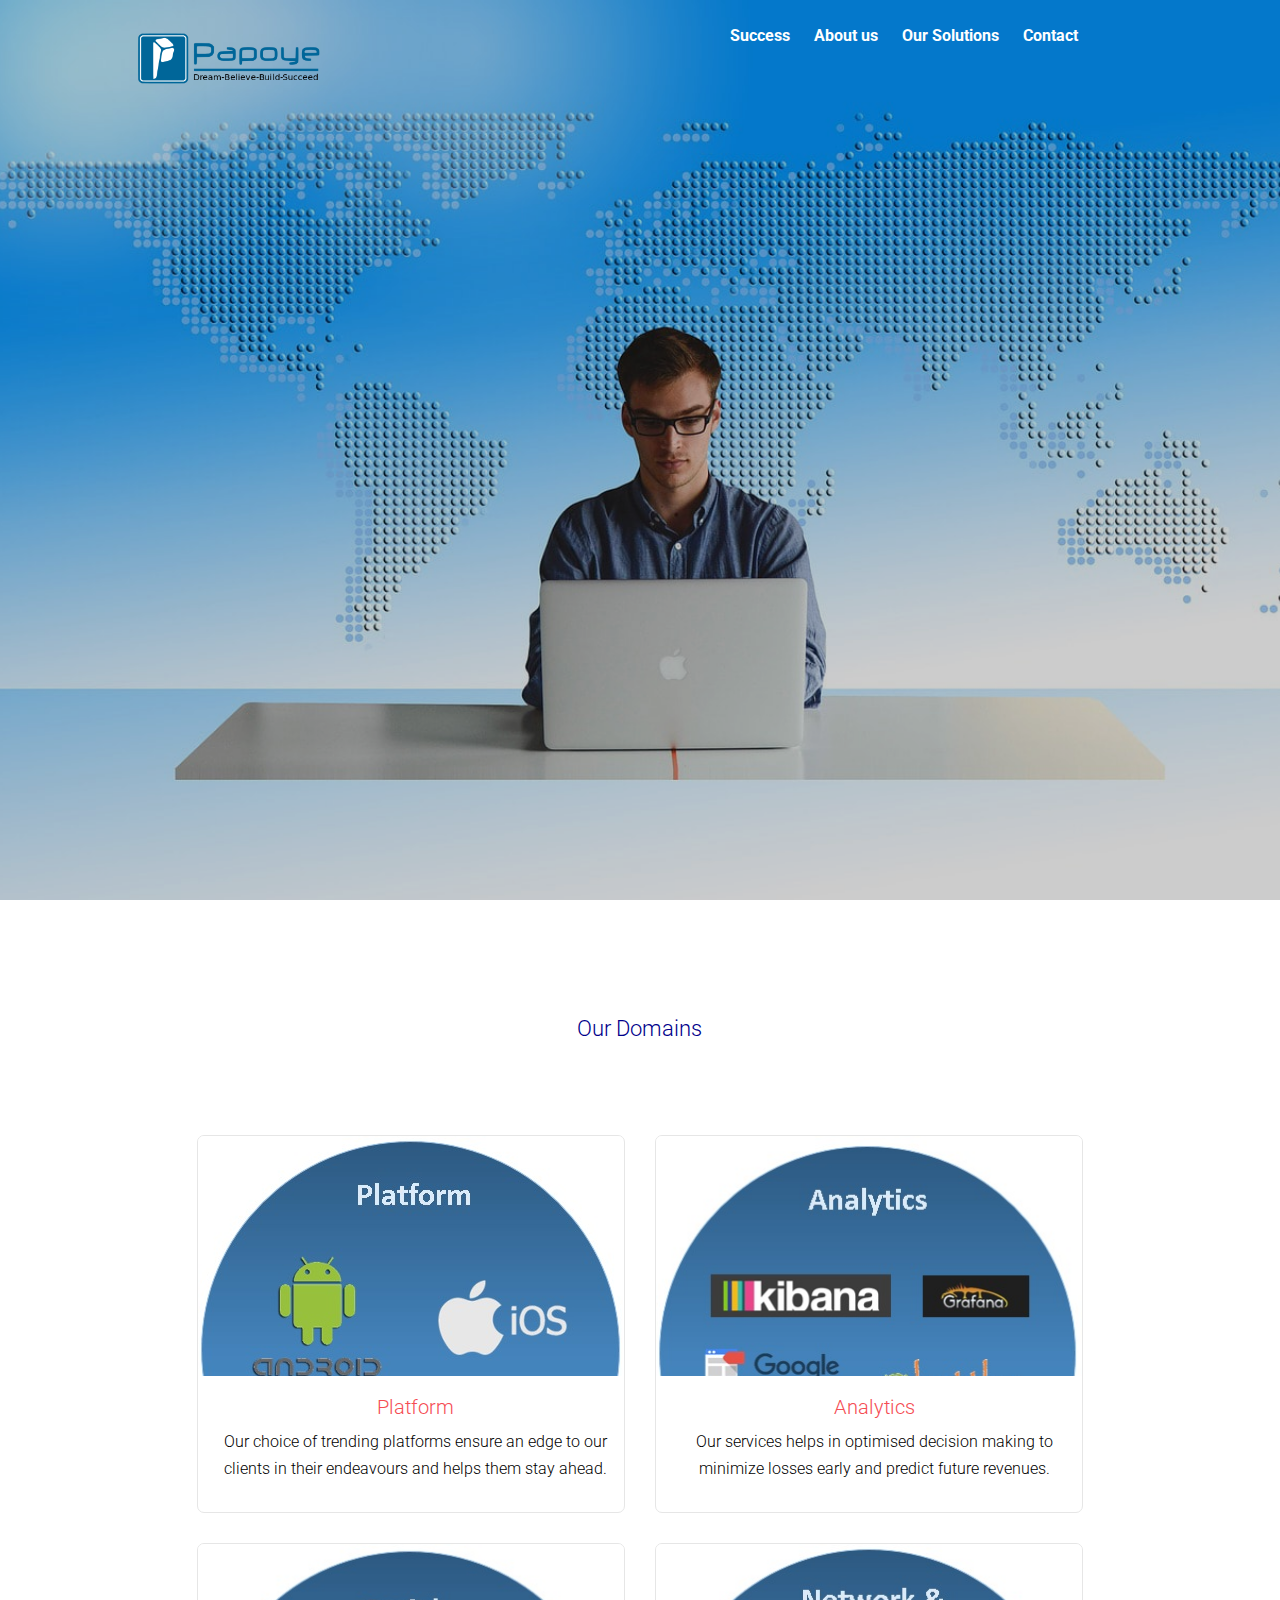
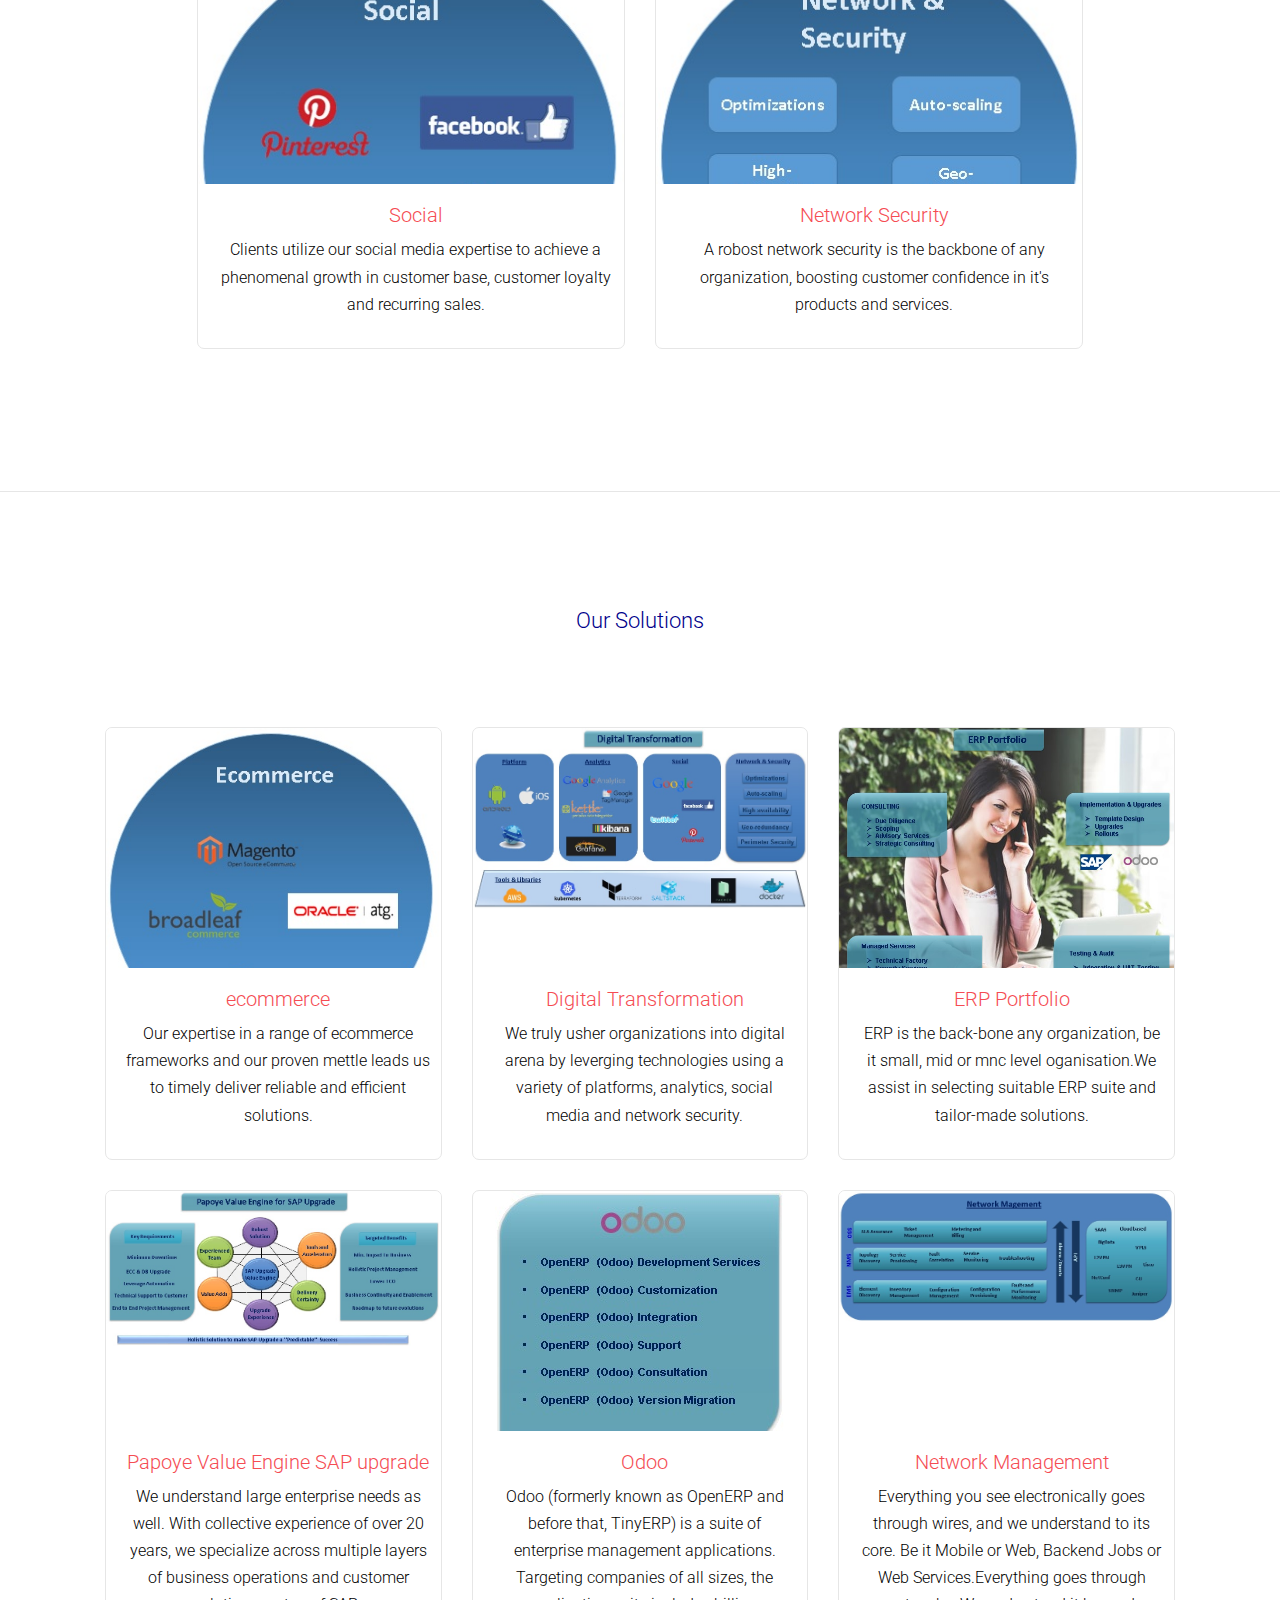
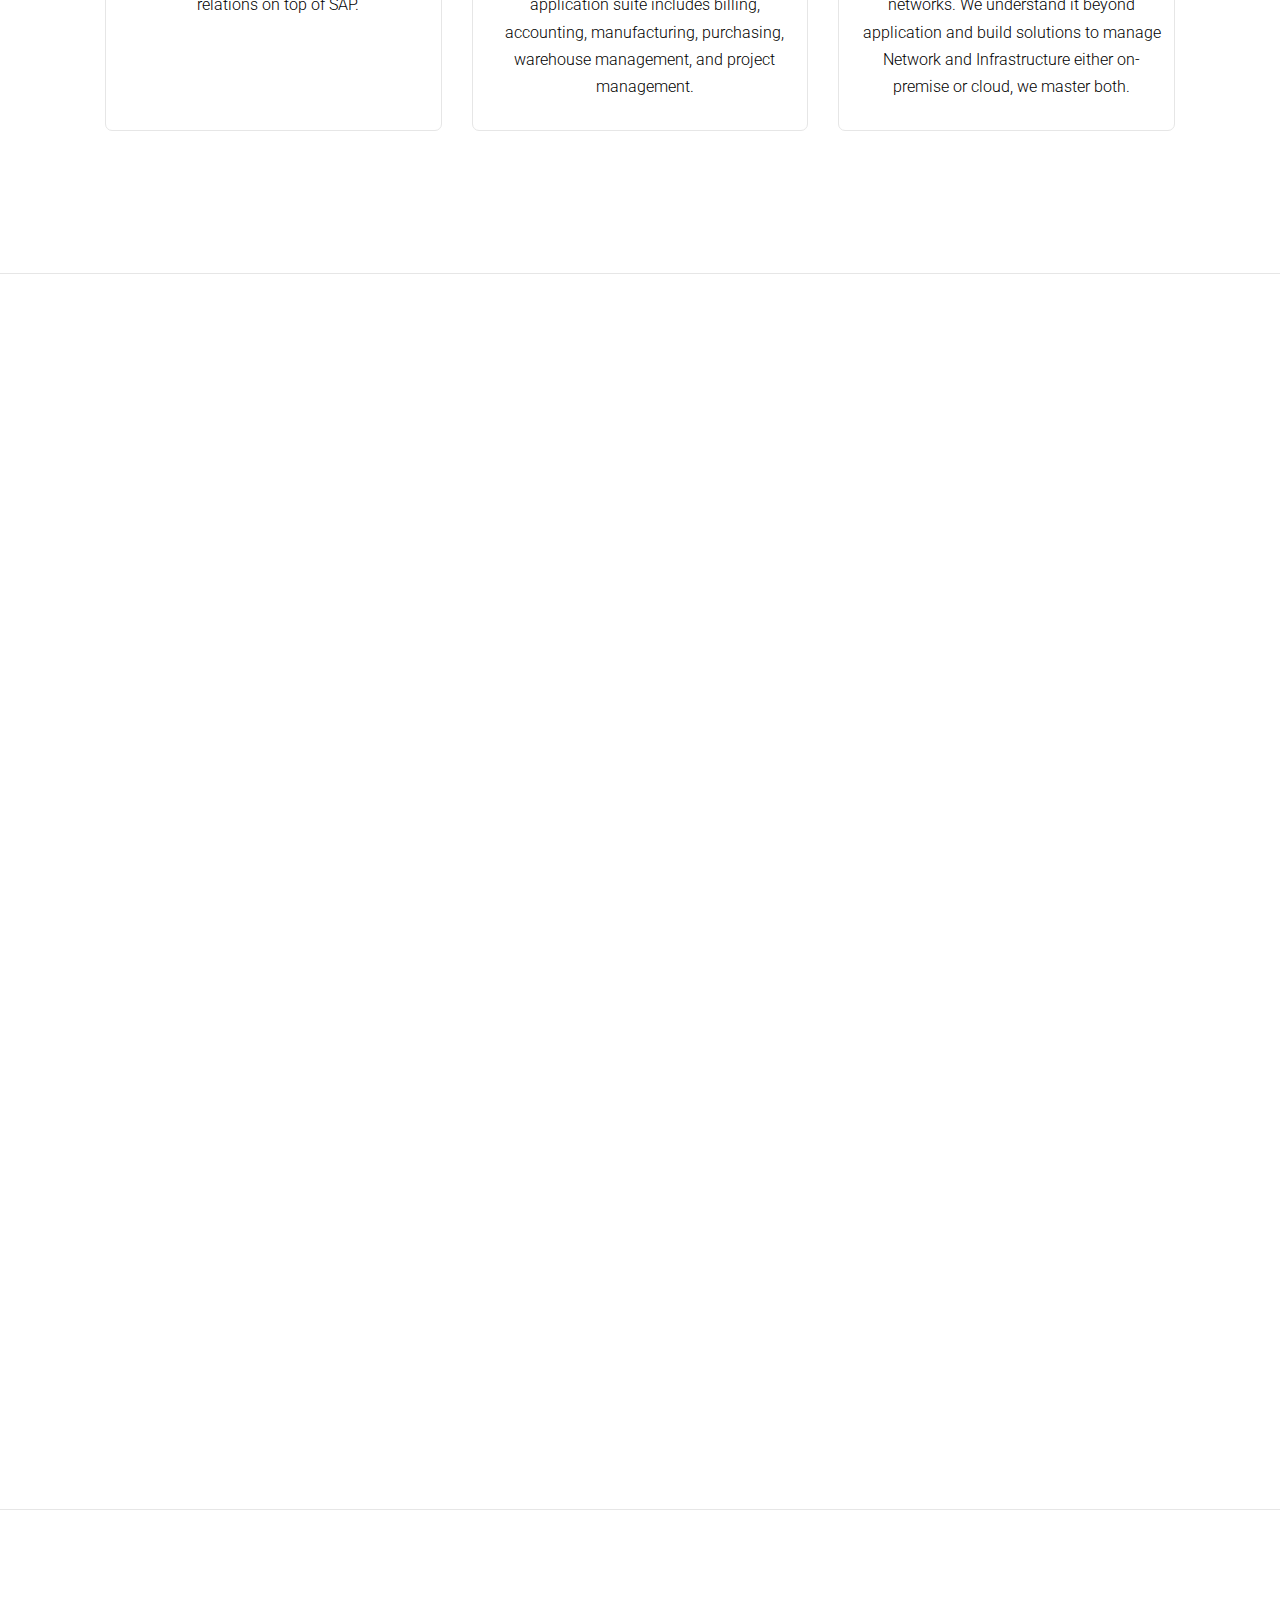
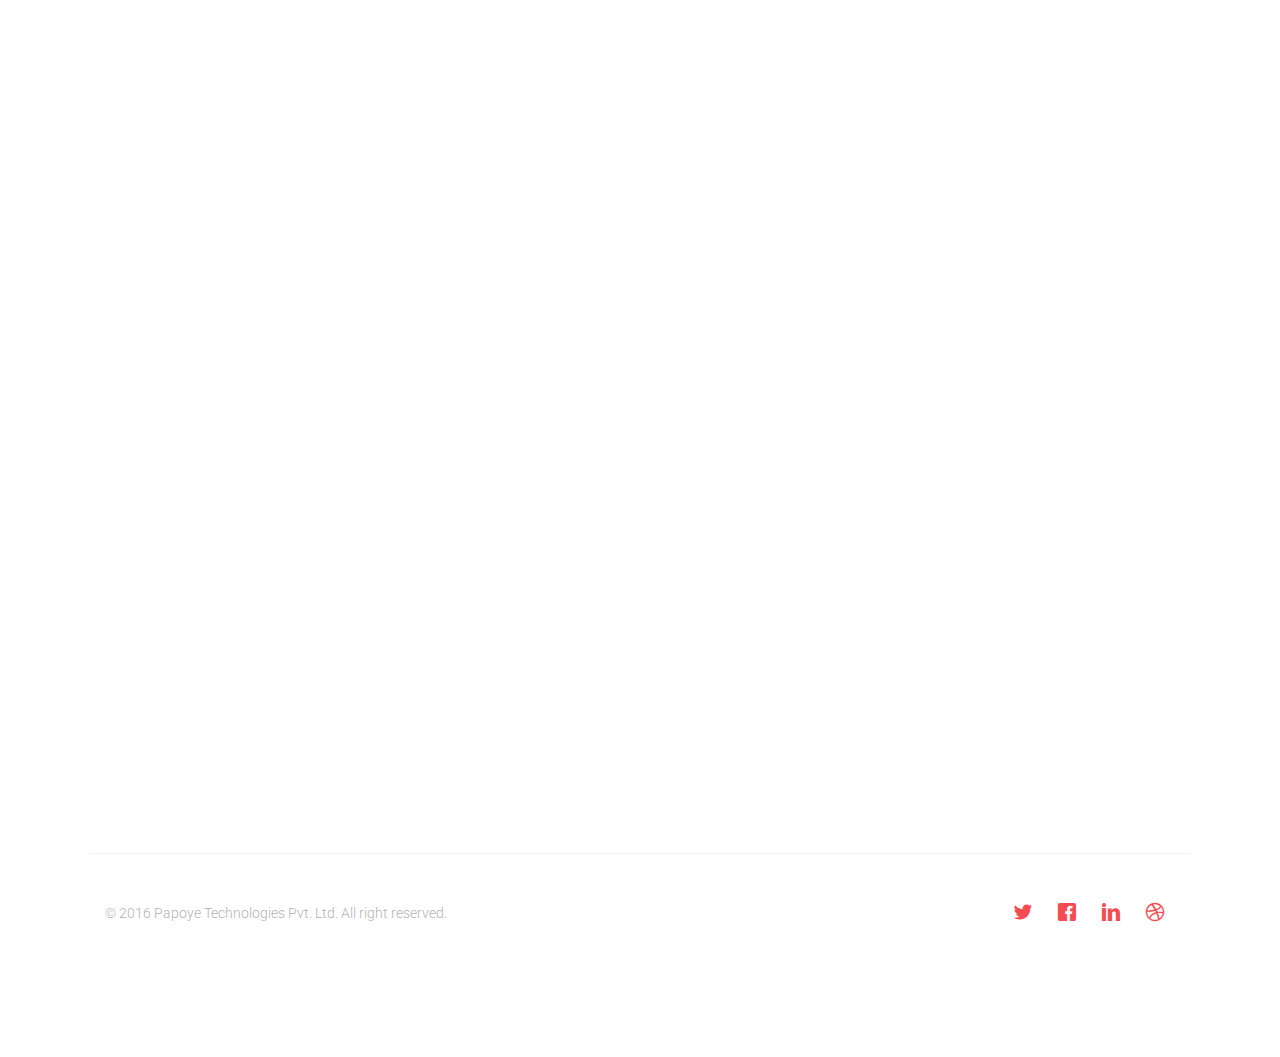
==== commit 415b6c17: "content added/modified" ====
--- a/index.html
+++ b/index.html
@@ -58,13 +58,15 @@
 	<!-- Theme style  -->
 	<link rel="stylesheet" href="css/style.css">
 
+	
+		
 	<!-- Modernizr JS -->
 	<script src="js/modernizr-2.6.2.min.js"></script>
 	<!-- FOR IE9 below -->
 	<!--[if lt IE 9]>
 	<script src="js/respond.min.js"></script>
 	<![endif]-->
-
+		
 	</head>
 	<body>
 		
@@ -91,8 +93,8 @@
 						<li class="has-dropdown">
 							<a href="#">About us</a>
 							<ul class="dropdown">
-								<li><a href="#idOurJourney">Our Journey</a></li>
-								<li><a href="#gtco-features">Our Mission</a></li>
+							<!--	<li><a href="#idOurJourney">Our Journey</a></li> -->
+								<li><a href="#gtco-features">Mission & Vision</a></li>
 								<li><a href="#idOurDomains">Our Domains</a></li>
 								
 							</ul>
@@ -198,12 +200,12 @@
 		<div class="gtco-container" id="idOurDomains">
 			<div class="row">
 				<div class="col-md-8 col-md-offset-2 text-center gtco-heading">
-					<h2 class="subHeadings">Our Domains</h2>
+					<h4 class="subHeadings">Our Domains</h4>
 					
 				</div>
 			</div>
 			<div class="row">
-				<div class="col-lg-4 col-md-4 col-sm-6">
+				<div class="col-lg-5 col-lg-offset-1 col-md-4 col-sm-6">
 					<a href="images/platform.jpg" class="fh5co-project-item image-popup">
 						<figure>
 							<div class="overlay"><i class="ti-plus"></i></div>
@@ -215,7 +217,7 @@
 						</div>
 					</a>
 				</div>
-				<div class="col-lg-4 col-md-4 col-sm-6">
+				<div class="col-lg-5 col-md-4 col-sm-6">
 					<a href="images/analytics.jpg" class="fh5co-project-item image-popup">
 						<figure>
 							<div class="overlay"><i class="ti-plus"></i></div>
@@ -223,11 +225,11 @@
 						</figure>
 						<div class="fh5co-text">
 							<h2>Analytics</h2>
-							<p>Our services helps our clients in optimised decision making to  minimize losses early and predict future revenues.</p>
-						</div>
-					</a>
-				</div>
-				<div class="col-lg-4 col-md-4 col-sm-6">
+							<p>Our services helps in optimised decision making to  minimize losses early and predict future revenues.</p>
+						</div>
+					</a>
+				</div>
+				<div class="col-lg-5 col-lg-offset-1 col-md-4 col-sm-6">
 					<a href="images/social.jpg" class="fh5co-project-item image-popup">
 						<figure>
 							<div class="overlay"><i class="ti-plus"></i></div>
@@ -240,7 +242,7 @@
 					</a>
 				</div>
 
-				<div class="col-lg-4 col-md-4 col-sm-6">
+				<div class="col-lg-5 col-md-4 col-sm-6">
 					<a href="images/network_security.jpg" class="fh5co-project-item image-popup">
 						<figure>
 							<div class="overlay"><i class="ti-plus"></i></div>
@@ -286,11 +288,12 @@
 		<div class="gtco-container" id="idOurSolution">
 			<div class="row">
 				<div class="col-md-8 col-md-offset-2 text-center gtco-heading">
-					<h2>Our Solutions</h2>
+					<h4>Our Solutions</h4>
 					
 				</div>
 			</div>
 			<div class="row">
+		
 				<div class="col-lg-4 col-md-4 col-sm-6">
 					<a href="images/ecommerce.jpg" class="fh5co-project-item image-popup1">
 						<figure>
@@ -299,31 +302,71 @@
 						</figure>
 						<div class="fh5co-text">
 							<h2>ecommerce</h2>
-							<p>Our expertise in a range of ecommerce frameworks   leads us to timely deliver reliable and efficient solutions.</p>
-						</div>
-					</a>
-				</div>
-				<div class="col-lg-4 col-md-4 col-sm-6">
-					<a href="images/mobility_offerings.jpg" class="fh5co-project-item image-popup1">
-						<figure>
-							<div class="overlay"><i class="ti-plus"></i></div>
-							<img src="images/mobility_offerings.jpg" alt="Image" class="img-responsive img-rounded" style="">
-						</figure>
-						<div class="fh5co-text">
-							<h2>Mobility Offerings</h2>
-							<p>In the arena of mobile applications, we offer state-of-the-art solutions to ensure our client's success on the mobile front.</p>
-						</div>
-					</a>
-				</div>
-				<div class="col-lg-4 col-md-4 col-sm-6">
-					<a href="images/technologies.jpg" class="fh5co-project-item image-popup1">
-						<figure>
-							<div class="overlay"><i class="ti-plus"></i></div>
-							<img src="images/technologies.jpg" alt="Image" class="img-responsive">
-						</figure>
-						<div class="fh5co-text">
-							<h2>Technologies</h2>
-							<p>Ever-changing business scenario demands state-of-the art solutions built using trending technologies.</p>
+							<p>Our expertise in a range of ecommerce frameworks and our proven mettle leads us to timely deliver reliable and efficient solutions.</p>
+						</div>
+					</a>
+				</div>
+				<div class="col-lg-4 col-md-4 col-sm-6">
+					<a href="images/digital_transformation.jpg" class="fh5co-project-item image-popup1">
+						<figure>
+							<div class="overlay"><i class="ti-plus"></i></div>
+							<img src="images/digital_transformation.jpg" alt="Image" class="img-responsive img-rounded" style="">
+						</figure>
+						<div class="fh5co-text">
+							<h2>Digital Transformation</h2>
+							<p>We truly usher organizations into digital arena by leverging technologies using a variety of platforms, analytics, social media and network security.  </p>
+						</div>
+					</a>
+				</div>
+				<div class="col-lg-4 col-md-4 col-sm-6">
+					<a href="images/erp_portfolio.jpg" class="fh5co-project-item image-popup1">
+						<figure>
+							<div class="overlay"><i class="ti-plus"></i></div>
+							<img src="images/erp_portfolio.jpg" alt="Image" class="img-responsive">
+						</figure>
+						<div class="fh5co-text">
+							<h2>ERP Portfolio</h2>
+							<p>ERP is the back-bone any organization, be it small, mid or mnc level oganisation.We assist in selecting suitable ERP suite and tailor-made solutions.</p>
+						</div>
+					</a>
+				</div>
+				
+				<div class="col-lg-4 col-md-4 col-sm-6">
+					<a href="images/papoye_value_engine_sap_upgrade.jpg" class="fh5co-project-item image-popup1">
+						<figure>
+							<div class="overlay"><i class="ti-plus"></i></div>
+							<img src="images/papoye_value_engine_sap_upgrade.jpg" alt="Image" class="img-responsive">
+						</figure>
+						<div class="fh5co-text">
+							<h2>Papoye Value Engine SAP upgrade</h2>
+							<p>We understand large enterprise needs as well. With collective experience of over 20 years, we specialize across multiple layers of business operations and customer relations on top of SAP.<br><br>
+							<br><br></p>
+						</div>
+					</a>
+				</div>
+				
+				<div class="col-lg-4 col-md-4 col-sm-6">
+					<a href="images/odoo.jpg" class="fh5co-project-item image-popup1">
+						<figure>
+							<div class="overlay"><i class="ti-plus"></i></div>
+							<img src="images/odoo1.jpg" alt="Image" class="img-responsive center-block">
+						</figure>
+						<div class="fh5co-text">
+							<h2>Odoo</h2>
+							<p>Odoo (formerly known as OpenERP and before that, TinyERP) is a suite of enterprise management applications. Targeting companies of all sizes, the application suite includes billing, accounting, manufacturing, purchasing, warehouse management, and project management.<br></p>
+						</div>
+					</a>
+				</div>
+				
+				<div class="col-lg-4 col-md-4 col-sm-6">
+					<a href="images/network_management.jpg" class="fh5co-project-item image-popup1">
+						<figure>
+							<div class="overlay"><i class="ti-plus"></i></div>
+							<img src="images/network_management.jpg" alt="Image" class="img-responsive">
+						</figure>
+						<div class="fh5co-text">
+							<h2>Network Management</h2>
+							<p>Everything you see electronically goes through wires, and we understand to its core. Be it Mobile or Web, Backend Jobs or Web Services.Everything goes through networks. We understand it beyond application and build solutions to manage Network and Infrastructure either on-premise or cloud, we master both.</p>
 						</div>
 					</a>
 				</div>
@@ -364,26 +407,39 @@
 						</div>
 					</a>
 				</div> -->
-
+		
 			</div>
 		</div>
 	</div>
 	
 	<div id="gtco-features" class="border-bottom">
-		<div class="gtco-container panel  panel-primary panel-title">
-			<div class="row">
-				<div class="col-md-8 col-md-offset-2 r gtco-heading animate-box">
-					<h2 class="text-center">Our Mission</h2>
+		<div class="gtco-container row">
+			
+			
+			<div class="row missionDiv">
+				<div class="col-md-6 col-md-offset-6 r gtco-heading animate-box ">
+					<h4 class="text-center">Mission</h4>
 					<p><ul class="liDecoNone" style="list-style-type: none;">
 						<li>To be the most trusted and recognized partner for its employees and customers.</li>
-						<li>To become one-stop-shop for Digital Transformation using the cutting edge technologies.</li>
-						<li>INTEGRITY :
+						
+					</ul>
+					</p>
+				</div>
+			</div>
+			
+			<div class="row missionDiv">
+				<div class="col-md-6 col-md-offset-6 r gtco-heading animate-box ">
+					<h4 class="text-center">Values</h4>
+					<p><ul class="liDecoNone" style="list-style-type: none;">
+						
+						<li><b>INTEGRITY :</b>
 
 Responsibility, Honesty, Ethics, Dignity, Respect
-COMMITMENT, SUCCESS :
+							COMMITMENT</li>
+							<li> <b>SUCCESS :</b>
 
 Customer, Partner, Employees</li>
-						<li>EXCELLENCE :
+						<li><b>EXCELLENCE :</b>
 
 Standards, Quality.
 RELATIONSHIPS :
@@ -396,82 +452,20 @@
 					</p>
 				</div>
 			</div>
-		<!--	<div class="row">
-				<div class="col-md-3 col-sm-6">
-					<div class="feature-center animate-box" data-animate-effect="fadeIn">
-						<span class="icon">
-							<i class="ti-vector"></i>
-						</span>
-						<h3>Pixel Perfect</h3>
-						<p>Dignissimos asperiores vitae velit veniam totam fuga molestias accusamus alias autem provident. </p>
-					</div>
-				</div>
-				<div class="col-md-3 col-sm-6">
-					<div class="feature-center animate-box" data-animate-effect="fadeIn">
-						<span class="icon">
-							<i class="ti-tablet"></i>
-						</span>
-						<h3>Fully Responsive</h3>
-						<p>Dignissimos asperiores vitae velit veniam totam fuga molestias accusamus alias autem provident. </p>
-					</div>
-				</div>
-				<div class="col-md-3 col-sm-6">
-					<div class="feature-center animate-box" data-animate-effect="fadeIn">
-						<span class="icon">
-							<i class="ti-settings"></i>
-						</span>
-						<h3>Web Development</h3>
-						<p>Dignissimos asperiores vitae velit veniam totam fuga molestias accusamus alias autem provident. </p>
-					</div>
-				</div>
-				<div class="col-md-3 col-sm-6">
-					<div class="feature-center animate-box" data-animate-effect="fadeIn">
-						<span class="icon">
-							<i class="ti-ruler-pencil"></i>
-						</span>
-						<h3>Web Design</h3>
-						<p>Dignissimos asperiores vitae velit veniam totam fuga molestias accusamus alias autem provident. </p>
-					</div>
-				</div>
-
-				<div class="col-md-3 col-sm-6">
-					<div class="feature-center animate-box" data-animate-effect="fadeIn">
-						<span class="icon">
-							<i class="ti-paint-roller"></i>
-						</span>
-						<h3>Accent Colours</h3>
-						<p>Dignissimos asperiores vitae velit veniam totam fuga molestias accusamus alias autem provident. </p>
-					</div>
-				</div>
-				<div class="col-md-3 col-sm-6">
-					<div class="feature-center animate-box" data-animate-effect="fadeIn">
-						<span class="icon">
-							<i class="ti-announcement"></i>
-						</span>
-						<h3>Theme Updates</h3>
-						<p>Dignissimos asperiores vitae velit veniam totam fuga molestias accusamus alias autem provident. </p>
-					</div>
-				</div>
-				<div class="col-md-3 col-sm-6">
-					<div class="feature-center animate-box" data-animate-effect="fadeIn">
-						<span class="icon">
-							<i class="ti-stats-up"></i>
-						</span>
-						<h3>Increase Earnings</h3>
-						<p>Dignissimos asperiores vitae velit veniam totam fuga molestias accusamus alias autem provident. </p>
-					</div>
-				</div>
-				<div class="col-md-3 col-sm-6">
-					<div class="feature-center animate-box" data-animate-effect="fadeIn">
-						<span class="icon">
-							<i class="ti-magnet"></i>
-						</span>
-						<h3>Passive Income</h3>
-						<p>Dignissimos asperiores vitae velit veniam totam fuga molestias accusamus alias autem provident. </p>
-					</div>
-				</div>
-
-			</div> -->
+			
+			
+			<div class="row missionDiv">
+				<div class="col-md-6 col-md-offset-6 r gtco-heading animate-box ">
+					<h4 class="text-center">Vision</h4>
+					<p><ul class="liDecoNone" style="list-style-type: none;">
+						
+						<li>To become one-stop-shop for Digital Transformation using the cutting edge technologies.</li>
+						
+					</ul>
+					</p>
+				</div>
+			</div>
+		
 		</div>
 	</div> 
 
@@ -530,11 +524,12 @@
 		</div>
 	</div> -->
 
-	<div id="idOurJourney">
+<!--	<div id="idOurJourney">
 		<div class="gtco-container">
 			<div class="row">
-				<div class="col-md-8 col-md-offset-2 text-center gtco-heading">
-					<h2>Our Journey</h2>
+				<div class="col-md-8 col-md-offset-2 text-center gtco-heading" >
+				
+					<h4 style="margin-top: 4em;">Our Journey</h4>
 					
 				</div>
 			</div>
@@ -575,7 +570,7 @@
 				</div>
 			</div>
 		</div>
-	</div>
+	</div> -->
 
 	
 
@@ -711,7 +706,7 @@
 					<p class="pull-right">
 						<ul class="gtco-social-icons pull-right">
 							<li><a href="#"><i class="icon-twitter"></i></a></li>
-							<li><a href="#"><i class="icon-facebook"></i></a></li>
+							<li><a href="https://www.facebook.com/papoyetechnologies"><i class="icon-facebook"></i></a></li>
 							<li><a href="#"><i class="icon-linkedin"></i></a></li>
 							<li><a href="#"><i class="icon-dribbble"></i></a></li>
 						</ul>
@@ -746,6 +741,7 @@
 	<script src="js/magnific-popup-options.js"></script>
 	<!-- Main -->
 	<script src="js/main.js"></script>
+	
 
 	</body>
 </html>
--- a/css/style.css
+++ b/css/style.css
@@ -53,9 +53,23 @@
 	
 	 border-radius: 10px;
 	font-family: 'Raleway',sans-serif; font-size: 16px; font-weight: 500; line-height: 24px; margin: 0 0 24px;
-}
+} 
+.missionDiv{
+	padding: 50px;
+    padding-bottom: 10px;
+    color:darkred;
+    background: rgba(50, 60, 0.8);
+    background-color:white;
+    opacity: 0.6;
+    z-index: -1;
+    border-radius: 10px;
+    font-family: 'Raleway',sans-serif;
+    font-size: 16px;
+    font-weight: 500;
+    line-height: 24px;
+    margin: 0 0 24px;}
 .backgroundOPac{
-	background-color: beige;
+	/*background-color: beige;/*
 	/*opacity: 0.9;*/
     filter: alpha(opacity=10); /* For IE8 and earlier */
 	/*padding: 5px;*/
@@ -110,10 +124,16 @@
   margin-bottom: 20px;
 }
 
-h1, h2, h3, h4, h5, h6, figure {
+h1, h3, h2, h5, h6, figure {
   color: #000;
   font-family: "Roboto", Arial, sans-serif;
   font-weight: 400;
+  margin: 0 0 20px 0;
+}
+h4 {
+  color: #000;
+  font-family: "Roboto", Arial, sans-serif;
+  font-weight: 200;
   margin: 0 0 20px 0;
 }
 
@@ -224,7 +244,7 @@
   position: relative;
 }
 .gtco-nav ul li.has-dropdown .dropdown {
-  width: 130px;
+  width: 160px;
   -webkit-box-shadow: 0px 4px 5px 0px rgba(0, 0, 0, 0.15);
   -moz-box-shadow: 0px 4px 5px 0px rgba(0, 0, 0, 0.15);
   box-shadow: 0px 4px 5px 0px rgba(0, 0, 0, 0.15);
@@ -811,6 +831,17 @@
   padding: 7em 0;
   clear: both;
   position: relative;
+	
+}
+#gtco-features{
+	
+	
+	background: url(./../images/mission_vision.jpg) no-repeat center center fixed; 
+  -webkit-background-size: cover;
+  -moz-background-size: cover;
+  -o-background-size: cover;
+  background-size: cover;
+	
 }
 @media screen and (max-width: 768px) {
   #gtco-features,
@@ -915,8 +946,16 @@
 .gtco-heading.gtco-heading-sm {
   margin-bottom: 2em;
 }
-.gtco-heading h2 {
+.gtco-heading h2 , h4 {
   font-size: 36px;
+  margin-bottom: 10px;
+  line-height: 1.5;
+  font-weight: 300;
+  color:darkblue;
+  position: relative;
+}
+.gtco-heading  h4 {
+  font-size: 22px;
   margin-bottom: 10px;
   line-height: 1.5;
   font-weight: 300;
